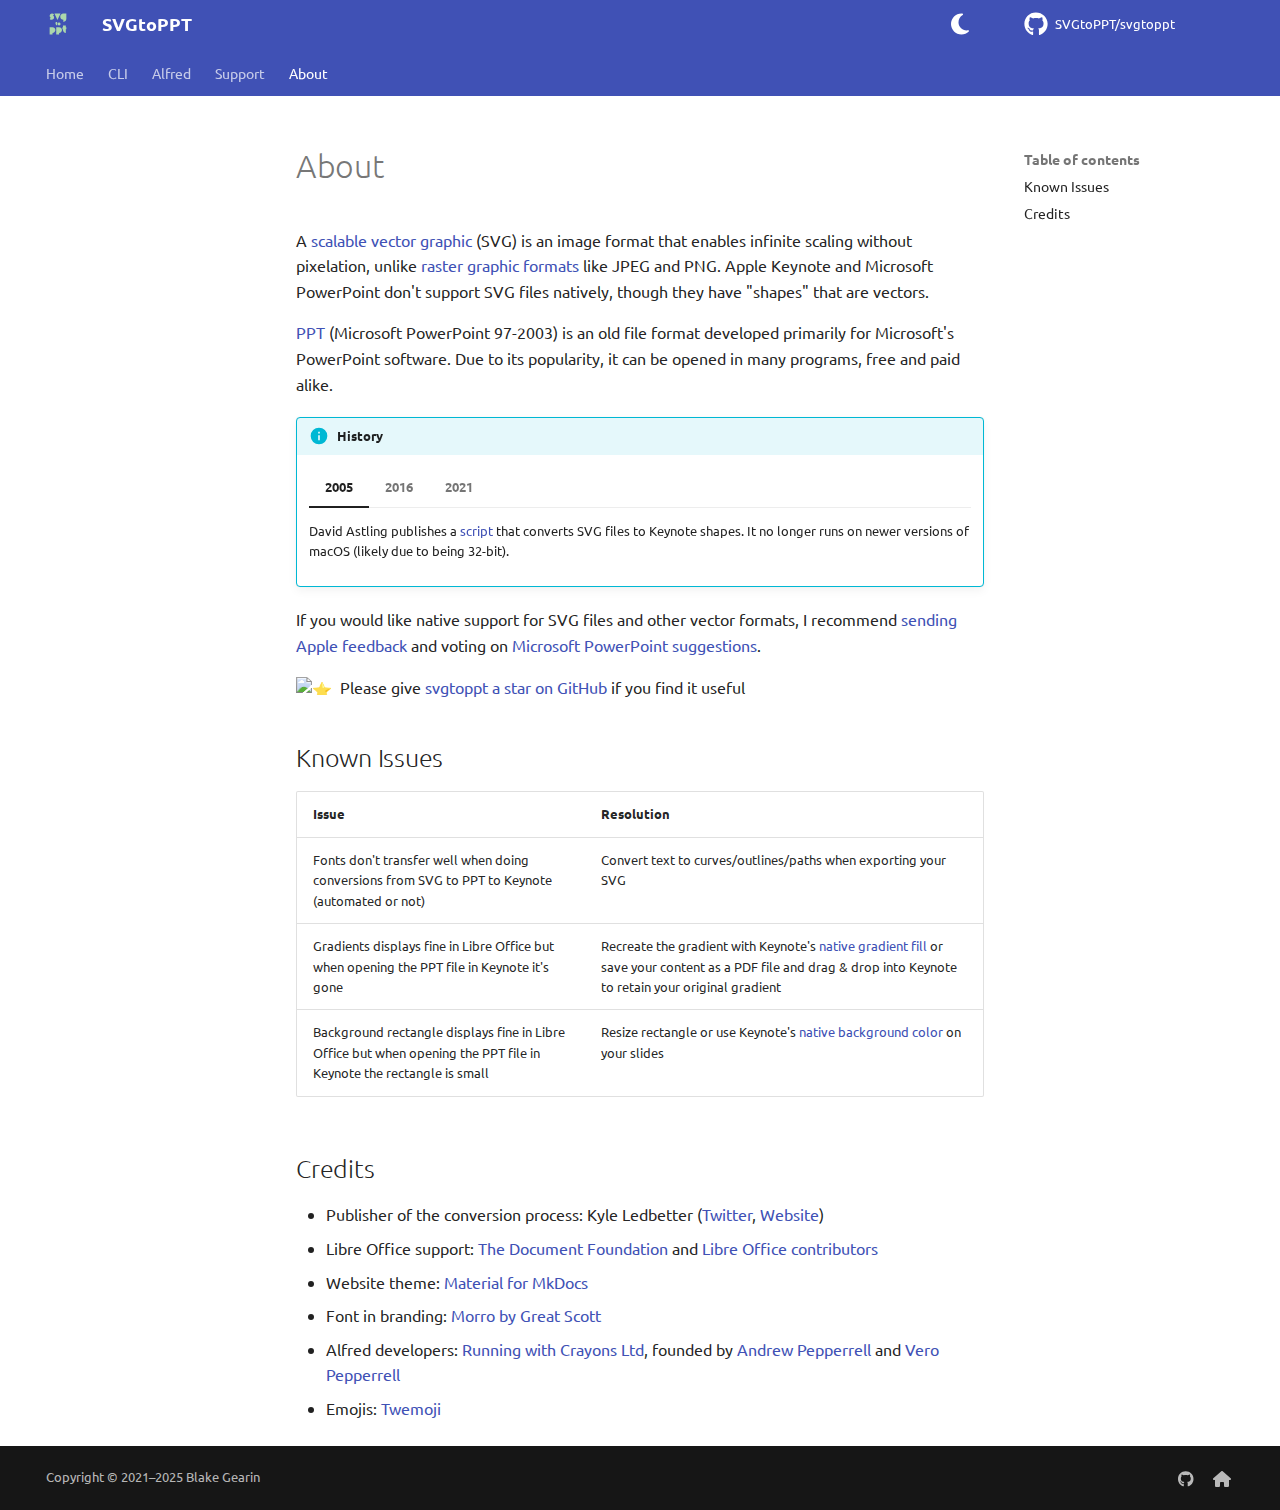
==== about/index.html @ 39f40382 "Deployed 597aef4 with MkDocs version: 1.6.1" ====
<!doctype html>
<html lang="en" class="no-js">
  <head>
    
      <meta charset="utf-8">
      <meta name="viewport" content="width=device-width,initial-scale=1">
      
        <meta name="description" content="Official homepage of SVGtoPPT">
      
      
      
        <link rel="canonical" href="https://svgtoppt.com/about/">
      
      
        <link rel="prev" href="../support/">
      
      
      
      <link rel="icon" href="../img/svgtoppt-icon.svg">
      <meta name="generator" content="mkdocs-1.6.1, mkdocs-material-9.5.49">
    
    
      
        <title>About - SVGtoPPT</title>
      
    
    
      <link rel="stylesheet" href="../assets/stylesheets/main.a40c8224.min.css">
      
        
        <link rel="stylesheet" href="../assets/stylesheets/palette.06af60db.min.css">
      
      


    
    
      
    
    
      
        
        
        <link rel="preconnect" href="https://fonts.gstatic.com" crossorigin>
        <link rel="stylesheet" href="https://fonts.googleapis.com/css?family=Ubuntu:300,300i,400,400i,700,700i%7CRoboto+Mono:400,400i,700,700i&display=fallback">
        <style>:root{--md-text-font:"Ubuntu";--md-code-font:"Roboto Mono"}</style>
      
    
    
      <link rel="stylesheet" href="../stylesheets/colors.css">
    
      <link rel="stylesheet" href="../stylesheets/form.css">
    
      <link rel="stylesheet" href="../stylesheets/extra.css">
    
    <script>__md_scope=new URL("..",location),__md_hash=e=>[...e].reduce(((e,_)=>(e<<5)-e+_.charCodeAt(0)),0),__md_get=(e,_=localStorage,t=__md_scope)=>JSON.parse(_.getItem(t.pathname+"."+e)),__md_set=(e,_,t=localStorage,a=__md_scope)=>{try{t.setItem(a.pathname+"."+e,JSON.stringify(_))}catch(e){}}</script>
    
      

    
    
    
  </head>
  
  
    
    
      
    
    
    
    
    <body dir="ltr" data-md-color-scheme="default" data-md-color-primary="indigo" data-md-color-accent="indigo">
  
    
    <input class="md-toggle" data-md-toggle="drawer" type="checkbox" id="__drawer" autocomplete="off">
    <input class="md-toggle" data-md-toggle="search" type="checkbox" id="__search" autocomplete="off">
    <label class="md-overlay" for="__drawer"></label>
    <div data-md-component="skip">
      
        
        <a href="#about" class="md-skip">
          Skip to content
        </a>
      
    </div>
    <div data-md-component="announce">
      
    </div>
    
    
      

<header class="md-header" data-md-component="header">
  <nav class="md-header__inner md-grid" aria-label="Header">
    <a href=".." title="SVGtoPPT" class="md-header__button md-logo" aria-label="SVGtoPPT" data-md-component="logo">
      <?xml version="1.0" encoding="UTF-8" standalone="no"?>
<!DOCTYPE svg PUBLIC "-//W3C//DTD SVG 1.1//EN" "http://www.w3.org/Graphics/SVG/1.1/DTD/svg11.dtd">
<svg width="100%" height="100%" viewBox="0 0 1000 1000" version="1.1" xmlns="http://www.w3.org/2000/svg" xmlns:xlink="http://www.w3.org/1999/xlink" xml:space="preserve" xmlns:serif="http://www.serif.com/" style="fill-rule:evenodd;clip-rule:evenodd;stroke-linejoin:round;stroke-miterlimit:2;">
    <g transform="matrix(1,0,0,1,0,-1057)">
        <g id="svgtoppt-icon-transparent" serif:id="svgtoppt icon transparent" transform="matrix(1,0,0,1,0,-652.749)" style="fill:var(--logo-color);">
            <g transform="matrix(1,0,0,1,1.13687e-13,35.2526)">
                <g id="svg" transform="matrix(4.40177,0,0,4.40177,-166.519,-1353.96)">
                    <g transform="matrix(105.228,0,0,105.228,67.0937,760.685)">
                        <path d="M0.392,-0.065C0.484,-0.167 0.471,-0.305 0.356,-0.385L0.45,-0.481C0.362,-0.573 0.19,-0.582 0.107,-0.485C0.02,-0.381 0.032,-0.257 0.144,-0.166L0.054,-0.071C0.15,0.036 0.313,0.023 0.392,-0.065Z" />
                    </g>
                    <g transform="matrix(105.228,0,0,105.228,113.71,760.685)">
                        <path d="M0.311,0.021L0.582,-0.55L0.04,-0.55L0.311,0.021Z" />
                    </g>
                    <g transform="matrix(105.228,0,0,105.228,168.639,760.685)">
                        <path d="M0.315,-0.55C0.162,-0.55 0.04,-0.428 0.04,-0.274C0.04,-0.125 0.162,-0 0.315,-0L0.315,0.2C0.466,0.2 0.588,0.077 0.588,-0.073L0.588,-0.55L0.315,-0.55Z" />
                    </g>
                </g>
                <g id="ppt" transform="matrix(4.15901,0,0,4.15901,-1518.03,-636.355)">
                    <g transform="matrix(105.228,0,0,105.228,397.3,765.06)">
                        <path d="M0.313,-0.55L0.04,-0.55L0.04,0.15L0.313,0.15L0.313,-0C0.466,-0 0.588,-0.125 0.588,-0.274C0.588,-0.428 0.466,-0.55 0.313,-0.55Z" />
                    </g>
                    <g transform="matrix(105.228,0,0,105.228,463.383,765.06)">
                        <path d="M0.313,-0.55L0.04,-0.55L0.04,0.15L0.313,0.15L0.313,-0C0.466,-0 0.588,-0.125 0.588,-0.274C0.588,-0.428 0.466,-0.55 0.313,-0.55Z" />
                    </g>
                    <g transform="matrix(105.228,0,0,105.228,525.258,765.06)">
                        <path d="M0.364,-0.55L0.364,-0.7L0.091,-0.7L0.091,-0.55L0.04,-0.55L0.04,-0.35L0.091,-0.35L0.091,-0.273C0.091,-0.123 0.212,-0 0.364,-0L0.364,-0.35L0.415,-0.35L0.415,-0.55L0.364,-0.55Z" />
                    </g>
                </g>
                <g id="to" transform="matrix(2.03655,0,0,2.03655,-145.716,678.961)">
                    <g transform="matrix(105.228,0,0,105.228,261.029,765.06)">
                        <path d="M0.364,-0.55L0.364,-0.7L0.091,-0.7L0.091,-0.55L0.04,-0.55L0.04,-0.35L0.091,-0.35L0.091,-0.273C0.091,-0.123 0.212,-0 0.364,-0L0.364,-0.35L0.415,-0.35L0.415,-0.55L0.364,-0.55Z" />
                    </g>
                    <g transform="matrix(105.228,0,0,105.228,306.804,765.06)">
                        <path d="M0.305,0.01C0.463,0.01 0.59,-0.117 0.59,-0.275C0.59,-0.433 0.463,-0.56 0.305,-0.56C0.147,-0.56 0.02,-0.433 0.02,-0.275C0.02,-0.117 0.147,0.01 0.305,0.01Z" />
                    </g>
                </g>
            </g>
        </g>
    </g>
</svg>
    </a>
    <label class="md-header__button md-icon" for="__drawer">
      
      <svg xmlns="http://www.w3.org/2000/svg" viewBox="0 0 24 24"><path d="M3 6h18v2H3zm0 5h18v2H3zm0 5h18v2H3z"/></svg>
    </label>
    <div class="md-header__title" data-md-component="header-title">
      <div class="md-header__ellipsis">
        <div class="md-header__topic">
          <span class="md-ellipsis">
            SVGtoPPT
          </span>
        </div>
        <div class="md-header__topic" data-md-component="header-topic">
          <span class="md-ellipsis">
            
              About
            
          </span>
        </div>
      </div>
    </div>
    
      
        <form class="md-header__option" data-md-component="palette">
  
    
    
    
    <input class="md-option" data-md-color-media="(prefers-color-scheme: light)" data-md-color-scheme="default" data-md-color-primary="indigo" data-md-color-accent="indigo"  aria-label="Switch to dark mode"  type="radio" name="__palette" id="__palette_0">
    
      <label class="md-header__button md-icon" title="Switch to dark mode" for="__palette_1" hidden>
        <svg xmlns="http://www.w3.org/2000/svg" viewBox="0 0 384 512"><!--! Font Awesome Free 6.7.2 by @fontawesome - https://fontawesome.com License - https://fontawesome.com/license/free (Icons: CC BY 4.0, Fonts: SIL OFL 1.1, Code: MIT License) Copyright 2024 Fonticons, Inc.--><path d="M223.5 32C100 32 0 132.3 0 256s100 224 223.5 224c60.6 0 115.5-24.2 155.8-63.4 5-4.9 6.3-12.5 3.1-18.7s-10.1-9.7-17-8.5c-9.8 1.7-19.8 2.6-30.1 2.6-96.9 0-175.5-78.8-175.5-176 0-65.8 36-123.1 89.3-153.3 6.1-3.5 9.2-10.5 7.7-17.3s-7.3-11.9-14.3-12.5c-6.3-.5-12.6-.8-19-.8z"/></svg>
      </label>
    
  
    
    
    
    <input class="md-option" data-md-color-media="" data-md-color-scheme="slate" data-md-color-primary="indigo" data-md-color-accent="indigo"  aria-label="Switch to light mode"  type="radio" name="__palette" id="__palette_1">
    
      <label class="md-header__button md-icon" title="Switch to light mode" for="__palette_0" hidden>
        <svg xmlns="http://www.w3.org/2000/svg" viewBox="0 0 512 512"><!--! Font Awesome Free 6.7.2 by @fontawesome - https://fontawesome.com License - https://fontawesome.com/license/free (Icons: CC BY 4.0, Fonts: SIL OFL 1.1, Code: MIT License) Copyright 2024 Fonticons, Inc.--><path d="M361.5 1.2c5 2.1 8.6 6.6 9.6 11.9L391 121l107.9 19.8c5.3 1 9.8 4.6 11.9 9.6s1.5 10.7-1.6 15.2L446.9 256l62.3 90.3c3.1 4.5 3.7 10.2 1.6 15.2s-6.6 8.6-11.9 9.6L391 391l-19.9 107.9c-1 5.3-4.6 9.8-9.6 11.9s-10.7 1.5-15.2-1.6L256 446.9l-90.3 62.3c-4.5 3.1-10.2 3.7-15.2 1.6s-8.6-6.6-9.6-11.9L121 391 13.1 371.1c-5.3-1-9.8-4.6-11.9-9.6s-1.5-10.7 1.6-15.2L65.1 256 2.8 165.7c-3.1-4.5-3.7-10.2-1.6-15.2s6.6-8.6 11.9-9.6L121 121l19.9-107.9c1-5.3 4.6-9.8 9.6-11.9s10.7-1.5 15.2 1.6L256 65.1l90.3-62.3c4.5-3.1 10.2-3.7 15.2-1.6M160 256a96 96 0 1 1 192 0 96 96 0 1 1-192 0m224 0a128 128 0 1 0-256 0 128 128 0 1 0 256 0"/></svg>
      </label>
    
  
</form>
      
    
    
      <script>var palette=__md_get("__palette");if(palette&&palette.color){if("(prefers-color-scheme)"===palette.color.media){var media=matchMedia("(prefers-color-scheme: light)"),input=document.querySelector(media.matches?"[data-md-color-media='(prefers-color-scheme: light)']":"[data-md-color-media='(prefers-color-scheme: dark)']");palette.color.media=input.getAttribute("data-md-color-media"),palette.color.scheme=input.getAttribute("data-md-color-scheme"),palette.color.primary=input.getAttribute("data-md-color-primary"),palette.color.accent=input.getAttribute("data-md-color-accent")}for(var[key,value]of Object.entries(palette.color))document.body.setAttribute("data-md-color-"+key,value)}</script>
    
    
    
    
      <div class="md-header__source">
        <!--
  Copyright (c) 2016-2021 Martin Donath <martin.donath@squidfunk.com>

  Permission is hereby granted, free of charge, to any person obtaining a copy
  of this software and associated documentation files (the "Software"), to
  deal in the Software without restriction, including without limitation the
  rights to use, copy, modify, merge, publish, distribute, sublicense, and/or
  sell copies of the Software, and to permit persons to whom the Software is
  furnished to do so, subject to the following conditions:

  The above copyright notice and this permission notice shall be included in
  all copies or substantial portions of the Software.

  THE SOFTWARE IS PROVIDED "AS IS", WITHOUT WARRANTY OF ANY KIND, EXPRESS OR
  IMPLIED, INCLUDING BUT NOT LIMITED TO THE WARRANTIES OF MERCHANTABILITY,
  FITNESS FOR A PARTICULAR PURPOSE AND NON-INFRINGEMENT. IN NO EVENT SHALL THE
  AUTHORS OR COPYRIGHT HOLDERS BE LIABLE FOR ANY CLAIM, DAMAGES OR OTHER
  LIABILITY, WHETHER IN AN ACTION OF CONTRACT, TORT OR OTHERWISE, ARISING
  FROM, OUT OF OR IN CONNECTION WITH THE SOFTWARE OR THE USE OR OTHER DEALINGS
  IN THE SOFTWARE.
-->



<!-- Repository containing source -->
<a
  href="https://github.com/SVGtoPPT/svgtoppt"
  title="source.link.title"
  class="md-source"
>
  <div class="md-source__icon md-icon">
    
    <svg xmlns="http://www.w3.org/2000/svg" viewBox="0 0 496 512"><!--! Font Awesome Free 6.7.2 by @fontawesome - https://fontawesome.com License - https://fontawesome.com/license/free (Icons: CC BY 4.0, Fonts: SIL OFL 1.1, Code: MIT License) Copyright 2024 Fonticons, Inc.--><path d="M165.9 397.4c0 2-2.3 3.6-5.2 3.6-3.3.3-5.6-1.3-5.6-3.6 0-2 2.3-3.6 5.2-3.6 3-.3 5.6 1.3 5.6 3.6m-31.1-4.5c-.7 2 1.3 4.3 4.3 4.9 2.6 1 5.6 0 6.2-2s-1.3-4.3-4.3-5.2c-2.6-.7-5.5.3-6.2 2.3m44.2-1.7c-2.9.7-4.9 2.6-4.6 4.9.3 2 2.9 3.3 5.9 2.6 2.9-.7 4.9-2.6 4.6-4.6-.3-1.9-3-3.2-5.9-2.9M244.8 8C106.1 8 0 113.3 0 252c0 110.9 69.8 205.8 169.5 239.2 12.8 2.3 17.3-5.6 17.3-12.1 0-6.2-.3-40.4-.3-61.4 0 0-70 15-84.7-29.8 0 0-11.4-29.1-27.8-36.6 0 0-22.9-15.7 1.6-15.4 0 0 24.9 2 38.6 25.8 21.9 38.6 58.6 27.5 72.9 20.9 2.3-16 8.8-27.1 16-33.7-55.9-6.2-112.3-14.3-112.3-110.5 0-27.5 7.6-41.3 23.6-58.9-2.6-6.5-11.1-33.3 2.6-67.9 20.9-6.5 69 27 69 27 20-5.6 41.5-8.5 62.8-8.5s42.8 2.9 62.8 8.5c0 0 48.1-33.6 69-27 13.7 34.7 5.2 61.4 2.6 67.9 16 17.7 25.8 31.5 25.8 58.9 0 96.5-58.9 104.2-114.8 110.5 9.2 7.9 17 22.9 17 46.4 0 33.7-.3 75.4-.3 83.6 0 6.5 4.6 14.4 17.3 12.1C428.2 457.8 496 362.9 496 252 496 113.3 383.5 8 244.8 8M97.2 352.9c-1.3 1-1 3.3.7 5.2 1.6 1.6 3.9 2.3 5.2 1 1.3-1 1-3.3-.7-5.2-1.6-1.6-3.9-2.3-5.2-1m-10.8-8.1c-.7 1.3.3 2.9 2.3 3.9 1.6 1 3.6.7 4.3-.7.7-1.3-.3-2.9-2.3-3.9-2-.6-3.6-.3-4.3.7m32.4 35.6c-1.6 1.3-1 4.3 1.3 6.2 2.3 2.3 5.2 2.6 6.5 1 1.3-1.3.7-4.3-1.3-6.2-2.2-2.3-5.2-2.6-6.5-1m-11.4-14.7c-1.6 1-1.6 3.6 0 5.9s4.3 3.3 5.6 2.3c1.6-1.3 1.6-3.9 0-6.2-1.4-2.3-4-3.3-5.6-2"/></svg>
  </div>
  <div class="md-source__repository">
    SVGtoPPT/svgtoppt
  </div>
</a>
      </div>
    
  </nav>
  
</header>
    
    <div class="md-container" data-md-component="container">
      
      
        
          
            
<nav class="md-tabs" aria-label="Tabs" data-md-component="tabs">
  <div class="md-grid">
    <ul class="md-tabs__list">
      
        
  
  
  
    <li class="md-tabs__item">
      <a href=".." class="md-tabs__link">
        
  
    
  
  Home

      </a>
    </li>
  

      
        
  
  
  
    <li class="md-tabs__item">
      <a href="../cli/" class="md-tabs__link">
        
  
    
  
  CLI

      </a>
    </li>
  

      
        
  
  
  
    <li class="md-tabs__item">
      <a href="../alfred/" class="md-tabs__link">
        
  
    
  
  Alfred

      </a>
    </li>
  

      
        
  
  
  
    <li class="md-tabs__item">
      <a href="../support/" class="md-tabs__link">
        
  
    
  
  Support

      </a>
    </li>
  

      
        
  
  
    
  
  
    <li class="md-tabs__item md-tabs__item--active">
      <a href="./" class="md-tabs__link">
        
  
    
  
  About

      </a>
    </li>
  

      
    </ul>
  </div>
</nav>
          
        
      
      <main class="md-main" data-md-component="main">
        <div class="md-main__inner md-grid">
          
            
              
              <div class="md-sidebar md-sidebar--primary" data-md-component="sidebar" data-md-type="navigation" >
                <div class="md-sidebar__scrollwrap">
                  <div class="md-sidebar__inner">
                    


  


<nav class="md-nav md-nav--primary md-nav--lifted" aria-label="Navigation" data-md-level="0">
  <label class="md-nav__title" for="__drawer">
    <a href=".." title="SVGtoPPT" class="md-nav__button md-logo" aria-label="SVGtoPPT" data-md-component="logo">
      <?xml version="1.0" encoding="UTF-8" standalone="no"?>
<!DOCTYPE svg PUBLIC "-//W3C//DTD SVG 1.1//EN" "http://www.w3.org/Graphics/SVG/1.1/DTD/svg11.dtd">
<svg width="100%" height="100%" viewBox="0 0 1000 1000" version="1.1" xmlns="http://www.w3.org/2000/svg" xmlns:xlink="http://www.w3.org/1999/xlink" xml:space="preserve" xmlns:serif="http://www.serif.com/" style="fill-rule:evenodd;clip-rule:evenodd;stroke-linejoin:round;stroke-miterlimit:2;">
    <g transform="matrix(1,0,0,1,0,-1057)">
        <g id="svgtoppt-icon-transparent" serif:id="svgtoppt icon transparent" transform="matrix(1,0,0,1,0,-652.749)" style="fill:var(--logo-color);">
            <g transform="matrix(1,0,0,1,1.13687e-13,35.2526)">
                <g id="svg" transform="matrix(4.40177,0,0,4.40177,-166.519,-1353.96)">
                    <g transform="matrix(105.228,0,0,105.228,67.0937,760.685)">
                        <path d="M0.392,-0.065C0.484,-0.167 0.471,-0.305 0.356,-0.385L0.45,-0.481C0.362,-0.573 0.19,-0.582 0.107,-0.485C0.02,-0.381 0.032,-0.257 0.144,-0.166L0.054,-0.071C0.15,0.036 0.313,0.023 0.392,-0.065Z" />
                    </g>
                    <g transform="matrix(105.228,0,0,105.228,113.71,760.685)">
                        <path d="M0.311,0.021L0.582,-0.55L0.04,-0.55L0.311,0.021Z" />
                    </g>
                    <g transform="matrix(105.228,0,0,105.228,168.639,760.685)">
                        <path d="M0.315,-0.55C0.162,-0.55 0.04,-0.428 0.04,-0.274C0.04,-0.125 0.162,-0 0.315,-0L0.315,0.2C0.466,0.2 0.588,0.077 0.588,-0.073L0.588,-0.55L0.315,-0.55Z" />
                    </g>
                </g>
                <g id="ppt" transform="matrix(4.15901,0,0,4.15901,-1518.03,-636.355)">
                    <g transform="matrix(105.228,0,0,105.228,397.3,765.06)">
                        <path d="M0.313,-0.55L0.04,-0.55L0.04,0.15L0.313,0.15L0.313,-0C0.466,-0 0.588,-0.125 0.588,-0.274C0.588,-0.428 0.466,-0.55 0.313,-0.55Z" />
                    </g>
                    <g transform="matrix(105.228,0,0,105.228,463.383,765.06)">
                        <path d="M0.313,-0.55L0.04,-0.55L0.04,0.15L0.313,0.15L0.313,-0C0.466,-0 0.588,-0.125 0.588,-0.274C0.588,-0.428 0.466,-0.55 0.313,-0.55Z" />
                    </g>
                    <g transform="matrix(105.228,0,0,105.228,525.258,765.06)">
                        <path d="M0.364,-0.55L0.364,-0.7L0.091,-0.7L0.091,-0.55L0.04,-0.55L0.04,-0.35L0.091,-0.35L0.091,-0.273C0.091,-0.123 0.212,-0 0.364,-0L0.364,-0.35L0.415,-0.35L0.415,-0.55L0.364,-0.55Z" />
                    </g>
                </g>
                <g id="to" transform="matrix(2.03655,0,0,2.03655,-145.716,678.961)">
                    <g transform="matrix(105.228,0,0,105.228,261.029,765.06)">
                        <path d="M0.364,-0.55L0.364,-0.7L0.091,-0.7L0.091,-0.55L0.04,-0.55L0.04,-0.35L0.091,-0.35L0.091,-0.273C0.091,-0.123 0.212,-0 0.364,-0L0.364,-0.35L0.415,-0.35L0.415,-0.55L0.364,-0.55Z" />
                    </g>
                    <g transform="matrix(105.228,0,0,105.228,306.804,765.06)">
                        <path d="M0.305,0.01C0.463,0.01 0.59,-0.117 0.59,-0.275C0.59,-0.433 0.463,-0.56 0.305,-0.56C0.147,-0.56 0.02,-0.433 0.02,-0.275C0.02,-0.117 0.147,0.01 0.305,0.01Z" />
                    </g>
                </g>
            </g>
        </g>
    </g>
</svg>
    </a>
    SVGtoPPT
  </label>
  
    <div class="md-nav__source">
      <!--
  Copyright (c) 2016-2021 Martin Donath <martin.donath@squidfunk.com>

  Permission is hereby granted, free of charge, to any person obtaining a copy
  of this software and associated documentation files (the "Software"), to
  deal in the Software without restriction, including without limitation the
  rights to use, copy, modify, merge, publish, distribute, sublicense, and/or
  sell copies of the Software, and to permit persons to whom the Software is
  furnished to do so, subject to the following conditions:

  The above copyright notice and this permission notice shall be included in
  all copies or substantial portions of the Software.

  THE SOFTWARE IS PROVIDED "AS IS", WITHOUT WARRANTY OF ANY KIND, EXPRESS OR
  IMPLIED, INCLUDING BUT NOT LIMITED TO THE WARRANTIES OF MERCHANTABILITY,
  FITNESS FOR A PARTICULAR PURPOSE AND NON-INFRINGEMENT. IN NO EVENT SHALL THE
  AUTHORS OR COPYRIGHT HOLDERS BE LIABLE FOR ANY CLAIM, DAMAGES OR OTHER
  LIABILITY, WHETHER IN AN ACTION OF CONTRACT, TORT OR OTHERWISE, ARISING
  FROM, OUT OF OR IN CONNECTION WITH THE SOFTWARE OR THE USE OR OTHER DEALINGS
  IN THE SOFTWARE.
-->



<!-- Repository containing source -->
<a
  href="https://github.com/SVGtoPPT/svgtoppt"
  title="source.link.title"
  class="md-source"
>
  <div class="md-source__icon md-icon">
    
    <svg xmlns="http://www.w3.org/2000/svg" viewBox="0 0 496 512"><!--! Font Awesome Free 6.7.2 by @fontawesome - https://fontawesome.com License - https://fontawesome.com/license/free (Icons: CC BY 4.0, Fonts: SIL OFL 1.1, Code: MIT License) Copyright 2024 Fonticons, Inc.--><path d="M165.9 397.4c0 2-2.3 3.6-5.2 3.6-3.3.3-5.6-1.3-5.6-3.6 0-2 2.3-3.6 5.2-3.6 3-.3 5.6 1.3 5.6 3.6m-31.1-4.5c-.7 2 1.3 4.3 4.3 4.9 2.6 1 5.6 0 6.2-2s-1.3-4.3-4.3-5.2c-2.6-.7-5.5.3-6.2 2.3m44.2-1.7c-2.9.7-4.9 2.6-4.6 4.9.3 2 2.9 3.3 5.9 2.6 2.9-.7 4.9-2.6 4.6-4.6-.3-1.9-3-3.2-5.9-2.9M244.8 8C106.1 8 0 113.3 0 252c0 110.9 69.8 205.8 169.5 239.2 12.8 2.3 17.3-5.6 17.3-12.1 0-6.2-.3-40.4-.3-61.4 0 0-70 15-84.7-29.8 0 0-11.4-29.1-27.8-36.6 0 0-22.9-15.7 1.6-15.4 0 0 24.9 2 38.6 25.8 21.9 38.6 58.6 27.5 72.9 20.9 2.3-16 8.8-27.1 16-33.7-55.9-6.2-112.3-14.3-112.3-110.5 0-27.5 7.6-41.3 23.6-58.9-2.6-6.5-11.1-33.3 2.6-67.9 20.9-6.5 69 27 69 27 20-5.6 41.5-8.5 62.8-8.5s42.8 2.9 62.8 8.5c0 0 48.1-33.6 69-27 13.7 34.7 5.2 61.4 2.6 67.9 16 17.7 25.8 31.5 25.8 58.9 0 96.5-58.9 104.2-114.8 110.5 9.2 7.9 17 22.9 17 46.4 0 33.7-.3 75.4-.3 83.6 0 6.5 4.6 14.4 17.3 12.1C428.2 457.8 496 362.9 496 252 496 113.3 383.5 8 244.8 8M97.2 352.9c-1.3 1-1 3.3.7 5.2 1.6 1.6 3.9 2.3 5.2 1 1.3-1 1-3.3-.7-5.2-1.6-1.6-3.9-2.3-5.2-1m-10.8-8.1c-.7 1.3.3 2.9 2.3 3.9 1.6 1 3.6.7 4.3-.7.7-1.3-.3-2.9-2.3-3.9-2-.6-3.6-.3-4.3.7m32.4 35.6c-1.6 1.3-1 4.3 1.3 6.2 2.3 2.3 5.2 2.6 6.5 1 1.3-1.3.7-4.3-1.3-6.2-2.2-2.3-5.2-2.6-6.5-1m-11.4-14.7c-1.6 1-1.6 3.6 0 5.9s4.3 3.3 5.6 2.3c1.6-1.3 1.6-3.9 0-6.2-1.4-2.3-4-3.3-5.6-2"/></svg>
  </div>
  <div class="md-source__repository">
    SVGtoPPT/svgtoppt
  </div>
</a>
    </div>
  
  <ul class="md-nav__list" data-md-scrollfix>
    
      
      
  
  
  
  
    <li class="md-nav__item">
      <a href=".." class="md-nav__link">
        
  
  <span class="md-ellipsis">
    Home
  </span>
  

      </a>
    </li>
  

    
      
      
  
  
  
  
    <li class="md-nav__item">
      <a href="../cli/" class="md-nav__link">
        
  
  <span class="md-ellipsis">
    CLI
  </span>
  

      </a>
    </li>
  

    
      
      
  
  
  
  
    <li class="md-nav__item">
      <a href="../alfred/" class="md-nav__link">
        
  
  <span class="md-ellipsis">
    Alfred
  </span>
  

      </a>
    </li>
  

    
      
      
  
  
  
  
    <li class="md-nav__item">
      <a href="../support/" class="md-nav__link">
        
  
  <span class="md-ellipsis">
    Support
  </span>
  

      </a>
    </li>
  

    
      
      
  
  
    
  
  
  
    <li class="md-nav__item md-nav__item--active">
      
      <input class="md-nav__toggle md-toggle" type="checkbox" id="__toc">
      
      
        
      
      
        <label class="md-nav__link md-nav__link--active" for="__toc">
          
  
  <span class="md-ellipsis">
    About
  </span>
  

          <span class="md-nav__icon md-icon"></span>
        </label>
      
      <a href="./" class="md-nav__link md-nav__link--active">
        
  
  <span class="md-ellipsis">
    About
  </span>
  

      </a>
      
        

<nav class="md-nav md-nav--secondary" aria-label="Table of contents">
  
  
  
    
  
  
    <label class="md-nav__title" for="__toc">
      <span class="md-nav__icon md-icon"></span>
      Table of contents
    </label>
    <ul class="md-nav__list" data-md-component="toc" data-md-scrollfix>
      
        <li class="md-nav__item">
  <a href="#known-issues" class="md-nav__link">
    <span class="md-ellipsis">
      Known Issues
    </span>
  </a>
  
</li>
      
        <li class="md-nav__item">
  <a href="#credits" class="md-nav__link">
    <span class="md-ellipsis">
      Credits
    </span>
  </a>
  
</li>
      
    </ul>
  
</nav>
      
    </li>
  

    
  </ul>
</nav>
                  </div>
                </div>
              </div>
            
            
              
              <div class="md-sidebar md-sidebar--secondary" data-md-component="sidebar" data-md-type="toc" >
                <div class="md-sidebar__scrollwrap">
                  <div class="md-sidebar__inner">
                    

<nav class="md-nav md-nav--secondary" aria-label="Table of contents">
  
  
  
    
  
  
    <label class="md-nav__title" for="__toc">
      <span class="md-nav__icon md-icon"></span>
      Table of contents
    </label>
    <ul class="md-nav__list" data-md-component="toc" data-md-scrollfix>
      
        <li class="md-nav__item">
  <a href="#known-issues" class="md-nav__link">
    <span class="md-ellipsis">
      Known Issues
    </span>
  </a>
  
</li>
      
        <li class="md-nav__item">
  <a href="#credits" class="md-nav__link">
    <span class="md-ellipsis">
      Credits
    </span>
  </a>
  
</li>
      
    </ul>
  
</nav>
                  </div>
                </div>
              </div>
            
          
          
            <div class="md-content" data-md-component="content">
              <article class="md-content__inner md-typeset">
                
                  


<h1 id="about">About<a class="headerlink" href="#about" title="Permanent link">&para;</a></h1>
<p>A <a href="https://en.wikipedia.org/wiki/Scalable_Vector_Graphics" target="_blank">scalable vector graphic</a> (SVG) is an image format that enables infinite scaling without pixelation, unlike <a href="https://en.wikipedia.org/wiki/Raster_graphics" target="_blank">raster graphic formats</a> like JPEG and PNG. Apple Keynote and Microsoft PowerPoint don't support SVG files natively, though they have "shapes" that are vectors.</p>
<p><a href="https://www.lifewire.com/ppt-file-2622187" target="_blank">PPT</a> (Microsoft PowerPoint 97-2003) is an old file format developed primarily for Microsoft's PowerPoint software. Due to its popularity, it can be opened in many programs, free and paid alike.</p>
<div class="admonition history info">
<p class="admonition-title">History</p>
<div class="tabbed-set tabbed-alternate" data-tabs="1:3"><input checked="checked" id="__tabbed_1_1" name="__tabbed_1" type="radio" /><input id="__tabbed_1_2" name="__tabbed_1" type="radio" /><input id="__tabbed_1_3" name="__tabbed_1" type="radio" /><div class="tabbed-labels"><label for="__tabbed_1_1">2005</label><label for="__tabbed_1_2">2016</label><label for="__tabbed_1_3">2021</label></div>
<div class="tabbed-content">
<div class="tabbed-block">
<p>David Astling publishes a <a href="http://mcb.berkeley.edu/labs/zusman/dave/svg2key/" target="_blank">script</a> that converts SVG files to Keynote shapes. It no longer runs on newer versions of macOS (likely due to being 32-bit).</p>
</div>
<div class="tabbed-block">
<p>Kyle Ledbetter posts <a href="https://kyleledbetter.medium.com/how-to-import-an-svg-into-powerpoint-or-keynote-8d3d70f347a7" target="_blank">an article</a> outlining how to import SVG files into Keynote or Powerpoint by using a PPT file as an intermediary. <a href="https://medium.com/@chrishoman_15983/i-often-encounter-problems-with-opening-files-created-with-openoffice-and-i-found-libreoffice-a-5a72f652160f" target="_blank">Others</a> noted Libre Office is more stable with less quirks.</p>
</div>
<div class="tabbed-block">
<p>I found myself needing to transfer lots of SVG files into Keynote. To make it easier I made a crude <a href="https://www.alfredapp.com/workflows/">Alfred workflow</a> to automate it. Then I was able to generalize it into a <a href="https://www.gnu.org/software/bash/" target="_blank">Bash</a> script with a dynamic <a href="https://help.libreoffice.org/latest/en-US/text/shared/01/06130000.html" target="_blank">Libre Office macro</a>.</p>
</div>
</div>
</div>
</div>
<p>If you would like native support for SVG files and other vector formats, I recommend <a href="https://www.apple.com/feedback/keynote.html" target="_blank">sending Apple feedback</a> and voting on <a href="https://powerpoint.uservoice.com/" target="_blank">Microsoft PowerPoint suggestions</a>.</p>
<p><img alt="⭐" class="twemoji" src="https://cdn.jsdelivr.net/gh/jdecked/twemoji@15.1.0/assets/svg/2b50.svg" title=":star:" /> &nbsp;Please give <a href="https://github.com/SVGtoPPT/svgtoppt/stargazers">svgtoppt a star on GitHub</a> if you find it useful</p>
<h2 id="known-issues">Known Issues<a class="headerlink" href="#known-issues" title="Permanent link">&para;</a></h2>
<table>
<thead>
<tr>
<th>Issue</th>
<th>Resolution</th>
</tr>
</thead>
<tbody>
<tr>
<td>Fonts don't transfer well when doing conversions from SVG to PPT to Keynote (automated or not)</td>
<td>Convert text to curves/outlines/paths when exporting your SVG</td>
</tr>
<tr>
<td>Gradients displays fine in Libre Office but when opening the PPT file in Keynote it's gone</td>
<td>Recreate the gradient with Keynote's <a href="https://support.apple.com/en-us/HT210063" target="_blank">native gradient fill</a> or save your content as a PDF file and drag &amp; drop into Keynote to retain your original gradient</td>
</tr>
<tr>
<td>Background rectangle displays fine in Libre Office but when opening the PPT file in Keynote the rectangle is small</td>
<td>Resize rectangle or use Keynote's <a href="https://support.apple.com/en-us/HT211077" target="_blank">native background color</a> on your slides</td>
</tr>
</tbody>
</table>
<h2 id="credits">Credits<a class="headerlink" href="#credits" title="Permanent link">&para;</a></h2>
<ul>
<li>Publisher of the conversion process: Kyle Ledbetter (<a href="https://twitter.com/kyleledbetter" target="_blank">Twitter</a>, <a href="https://kyleledbetter.com/" target="_blank">Website</a>)</li>
<li>Libre Office support: <a href="https://www.documentfoundation.org/" target="_blank">The Document Foundation</a> and <a href="https://www.libreoffice.org/community/community-map/" target="_blank">Libre Office contributors</a></li>
<li>Website theme: <a href="https://squidfunk.github.io/mkdocs-material/" target="_blank">Material for MkDocs</a></li>
<li>Font in branding: <a href="https://www.greatscott.se/fonts/morro" target="_blank">Morro by Great Scott</a></li>
<li>Alfred developers: <a href="http://runningwithcrayons.net/" target="_blank">Running with Crayons Ltd</a>, founded by <a href="https://twitter.com/preppeller" target="_blank">Andrew Pepperrell</a> and <a href="https://twitter.com/vero" target="_blank">Vero Pepperrell</a></li>
<li>Emojis: <a href="https://twemoji.twitter.com/">Twemoji</a></li>
</ul>












                
              </article>
            </div>
          
          
<script>var target=document.getElementById(location.hash.slice(1));target&&target.name&&(target.checked=target.name.startsWith("__tabbed_"))</script>
        </div>
        
          <button type="button" class="md-top md-icon" data-md-component="top" hidden>
  
  <svg xmlns="http://www.w3.org/2000/svg" viewBox="0 0 24 24"><path d="M13 20h-2V8l-5.5 5.5-1.42-1.42L12 4.16l7.92 7.92-1.42 1.42L13 8z"/></svg>
  Back to top
</button>
        
      </main>
      
        <!--
  Copyright (c) 2016-2022 Martin Donath <martin.donath@squidfunk.com>

  Permission is hereby granted, free of charge, to any person obtaining a copy
  of this software and associated documentation files (the "Software"), to
  deal in the Software without restriction, including without limitation the
  rights to use, copy, modify, merge, publish, distribute, sublicense, and/or
  sell copies of the Software, and to permit persons to whom the Software is
  furnished to do so, subject to the following conditions:

  The above copyright notice and this permission notice shall be included in
  all copies or substantial portions of the Software.

  THE SOFTWARE IS PROVIDED "AS IS", WITHOUT WARRANTY OF ANY KIND, EXPRESS OR
  IMPLIED, INCLUDING BUT NOT LIMITED TO THE WARRANTIES OF MERCHANTABILITY,
  FITNESS FOR A PARTICULAR PURPOSE AND NON-INFRINGEMENT. IN NO EVENT SHALL THE
  AUTHORS OR COPYRIGHT HOLDERS BE LIABLE FOR ANY CLAIM, DAMAGES OR OTHER
  LIABILITY, WHETHER IN AN ACTION OF CONTRACT, TORT OR OTHERWISE, ARISING
  FROM, OUT OF OR IN CONNECTION WITH THE SOFTWARE OR THE USE OR OTHER DEALINGS
  IN THE SOFTWARE.
-->

<!-- Footer -->
<footer class="md-footer">

  <!-- Link to previous and/or next page -->

  <!-- Further information -->
  <div class="md-footer-meta md-typeset">
    <div class="md-footer-meta__inner md-grid">
      <!--
  Copyright (c) 2016-2022 Martin Donath <martin.donath@squidfunk.com>

  Permission is hereby granted, free of charge, to any person obtaining a copy
  of this software and associated documentation files (the "Software"), to
  deal in the Software without restriction, including without limitation the
  rights to use, copy, modify, merge, publish, distribute, sublicense, and/or
  sell copies of the Software, and to permit persons to whom the Software is
  furnished to do so, subject to the following conditions:

  The above copyright notice and this permission notice shall be included in
  all copies or substantial portions of the Software.

  THE SOFTWARE IS PROVIDED "AS IS", WITHOUT WARRANTY OF ANY KIND, EXPRESS OR
  IMPLIED, INCLUDING BUT NOT LIMITED TO THE WARRANTIES OF MERCHANTABILITY,
  FITNESS FOR A PARTICULAR PURPOSE AND NON-INFRINGEMENT. IN NO EVENT SHALL THE
  AUTHORS OR COPYRIGHT HOLDERS BE LIABLE FOR ANY CLAIM, DAMAGES OR OTHER
  LIABILITY, WHETHER IN AN ACTION OF CONTRACT, TORT OR OTHERWISE, ARISING
  FROM, OUT OF OR IN CONNECTION WITH THE SOFTWARE OR THE USE OR OTHER DEALINGS
  IN THE SOFTWARE.
-->

<!-- Copyright and theme information -->
<div class="md-copyright">
  <div class="md-copyright__highlight">
    Copyright ©
        2021–2025
        Blake Gearin
  </div>
</div>

      <!-- Social links -->
      
        <div class="md-social">
  
    
    
    
    
      
      
    
    <a href="https://github.com/blakegearin" target="_blank" rel="noopener" title="github.com" class="md-social__link">
      <svg xmlns="http://www.w3.org/2000/svg" viewBox="0 0 496 512"><!--! Font Awesome Free 6.7.2 by @fontawesome - https://fontawesome.com License - https://fontawesome.com/license/free (Icons: CC BY 4.0, Fonts: SIL OFL 1.1, Code: MIT License) Copyright 2024 Fonticons, Inc.--><path d="M165.9 397.4c0 2-2.3 3.6-5.2 3.6-3.3.3-5.6-1.3-5.6-3.6 0-2 2.3-3.6 5.2-3.6 3-.3 5.6 1.3 5.6 3.6m-31.1-4.5c-.7 2 1.3 4.3 4.3 4.9 2.6 1 5.6 0 6.2-2s-1.3-4.3-4.3-5.2c-2.6-.7-5.5.3-6.2 2.3m44.2-1.7c-2.9.7-4.9 2.6-4.6 4.9.3 2 2.9 3.3 5.9 2.6 2.9-.7 4.9-2.6 4.6-4.6-.3-1.9-3-3.2-5.9-2.9M244.8 8C106.1 8 0 113.3 0 252c0 110.9 69.8 205.8 169.5 239.2 12.8 2.3 17.3-5.6 17.3-12.1 0-6.2-.3-40.4-.3-61.4 0 0-70 15-84.7-29.8 0 0-11.4-29.1-27.8-36.6 0 0-22.9-15.7 1.6-15.4 0 0 24.9 2 38.6 25.8 21.9 38.6 58.6 27.5 72.9 20.9 2.3-16 8.8-27.1 16-33.7-55.9-6.2-112.3-14.3-112.3-110.5 0-27.5 7.6-41.3 23.6-58.9-2.6-6.5-11.1-33.3 2.6-67.9 20.9-6.5 69 27 69 27 20-5.6 41.5-8.5 62.8-8.5s42.8 2.9 62.8 8.5c0 0 48.1-33.6 69-27 13.7 34.7 5.2 61.4 2.6 67.9 16 17.7 25.8 31.5 25.8 58.9 0 96.5-58.9 104.2-114.8 110.5 9.2 7.9 17 22.9 17 46.4 0 33.7-.3 75.4-.3 83.6 0 6.5 4.6 14.4 17.3 12.1C428.2 457.8 496 362.9 496 252 496 113.3 383.5 8 244.8 8M97.2 352.9c-1.3 1-1 3.3.7 5.2 1.6 1.6 3.9 2.3 5.2 1 1.3-1 1-3.3-.7-5.2-1.6-1.6-3.9-2.3-5.2-1m-10.8-8.1c-.7 1.3.3 2.9 2.3 3.9 1.6 1 3.6.7 4.3-.7.7-1.3-.3-2.9-2.3-3.9-2-.6-3.6-.3-4.3.7m32.4 35.6c-1.6 1.3-1 4.3 1.3 6.2 2.3 2.3 5.2 2.6 6.5 1 1.3-1.3.7-4.3-1.3-6.2-2.2-2.3-5.2-2.6-6.5-1m-11.4-14.7c-1.6 1-1.6 3.6 0 5.9s4.3 3.3 5.6 2.3c1.6-1.3 1.6-3.9 0-6.2-1.4-2.3-4-3.3-5.6-2"/></svg>
    </a>
  
    
    
    
    
      
      
    
    <a href="https://blakegearin.com" target="_blank" rel="noopener" title="blakegearin.com" class="md-social__link">
      <svg xmlns="http://www.w3.org/2000/svg" viewBox="0 0 576 512"><!--! Font Awesome Free 6.7.2 by @fontawesome - https://fontawesome.com License - https://fontawesome.com/license/free (Icons: CC BY 4.0, Fonts: SIL OFL 1.1, Code: MIT License) Copyright 2024 Fonticons, Inc.--><path d="M575.8 255.5c0 18-15 32.1-32 32.1h-32l.7 160.2c0 2.7-.2 5.4-.5 8.1v16.2c0 22.1-17.9 40-40 40h-16c-1.1 0-2.2 0-3.3-.1-1.4.1-2.8.1-4.2.1L416 512h-24c-22.1 0-40-17.9-40-40v-88c0-17.7-14.3-32-32-32h-64c-17.7 0-32 14.3-32 32v88c0 22.1-17.9 40-40 40h-55.9c-1.5 0-3-.1-4.5-.2-1.2.1-2.4.2-3.6.2h-16c-22.1 0-40-17.9-40-40V360c0-.9 0-1.9.1-2.8v-69.7h-32c-18 0-32-14-32-32.1 0-9 3-17 10-24L266.4 8c7-7 15-8 22-8s15 2 21 7l255.4 224.5c8 7 12 15 11 24"/></svg>
    </a>
  
</div>
      
    </div>
  </div>
</footer>
      
    </div>
    <div class="md-dialog" data-md-component="dialog">
      <div class="md-dialog__inner md-typeset"></div>
    </div>
    
    
    <script id="__config" type="application/json">{"base": "..", "features": ["navigation.instant", "navigation.tabs", "navigation.top"], "search": "../assets/javascripts/workers/search.6ce7567c.min.js", "translations": {"clipboard.copied": "Copied to clipboard", "clipboard.copy": "Copy to clipboard", "search.result.more.one": "1 more on this page", "search.result.more.other": "# more on this page", "search.result.none": "No matching documents", "search.result.one": "1 matching document", "search.result.other": "# matching documents", "search.result.placeholder": "Type to start searching", "search.result.term.missing": "Missing", "select.version": "Select version"}}</script>
    
    
      <script src="../assets/javascripts/bundle.88dd0f4e.min.js"></script>
      
        <script src="https://cdnjs.cloudflare.com/ajax/libs/tablesort/5.2.1/tablesort.min.js"></script>
      
        <script src="../javascripts/tables.js"></script>
      
    
  </body>
</html>
---- assets/stylesheets/main.a40c8224.min.css ----
@charset "UTF-8";html{-webkit-text-size-adjust:none;-moz-text-size-adjust:none;text-size-adjust:none;box-sizing:border-box}*,:after,:before{box-sizing:inherit}@media (prefers-reduced-motion){*,:after,:before{transition:none!important}}body{margin:0}a,button,input,label{-webkit-tap-highlight-color:transparent}a{color:inherit;text-decoration:none}hr{border:0;box-sizing:initial;display:block;height:.05rem;overflow:visible;padding:0}small{font-size:80%}sub,sup{line-height:1em}img{border-style:none}table{border-collapse:initial;border-spacing:0}td,th{font-weight:400;vertical-align:top}button{background:#0000;border:0;font-family:inherit;font-size:inherit;margin:0;padding:0}input{border:0;outline:none}:root{--md-primary-fg-color:#4051b5;--md-primary-fg-color--light:#5d6cc0;--md-primary-fg-color--dark:#303fa1;--md-primary-bg-color:#fff;--md-primary-bg-color--light:#ffffffb3;--md-accent-fg-color:#526cfe;--md-accent-fg-color--transparent:#526cfe1a;--md-accent-bg-color:#fff;--md-accent-bg-color--light:#ffffffb3}[data-md-color-scheme=default]{color-scheme:light}[data-md-color-scheme=default] img[src$="#gh-dark-mode-only"],[data-md-color-scheme=default] img[src$="#only-dark"]{display:none}:root,[data-md-color-scheme=default]{--md-hue:225deg;--md-default-fg-color:#000000de;--md-default-fg-color--light:#0000008a;--md-default-fg-color--lighter:#00000052;--md-default-fg-color--lightest:#00000012;--md-default-bg-color:#fff;--md-default-bg-color--light:#ffffffb3;--md-default-bg-color--lighter:#ffffff4d;--md-default-bg-color--lightest:#ffffff1f;--md-code-fg-color:#36464e;--md-code-bg-color:#f5f5f5;--md-code-hl-color:#4287ff;--md-code-hl-color--light:#4287ff1a;--md-code-hl-number-color:#d52a2a;--md-code-hl-special-color:#db1457;--md-code-hl-function-color:#a846b9;--md-code-hl-constant-color:#6e59d9;--md-code-hl-keyword-color:#3f6ec6;--md-code-hl-string-color:#1c7d4d;--md-code-hl-name-color:var(--md-code-fg-color);--md-code-hl-operator-color:var(--md-default-fg-color--light);--md-code-hl-punctuation-color:var(--md-default-fg-color--light);--md-code-hl-comment-color:var(--md-default-fg-color--light);--md-code-hl-generic-color:var(--md-default-fg-color--light);--md-code-hl-variable-color:var(--md-default-fg-color--light);--md-typeset-color:var(--md-default-fg-color);--md-typeset-a-color:var(--md-primary-fg-color);--md-typeset-del-color:#f5503d26;--md-typeset-ins-color:#0bd57026;--md-typeset-kbd-color:#fafafa;--md-typeset-kbd-accent-color:#fff;--md-typeset-kbd-border-color:#b8b8b8;--md-typeset-mark-color:#ffff0080;--md-typeset-table-color:#0000001f;--md-typeset-table-color--light:rgba(0,0,0,.035);--md-admonition-fg-color:var(--md-default-fg-color);--md-admonition-bg-color:var(--md-default-bg-color);--md-warning-fg-color:#000000de;--md-warning-bg-color:#ff9;--md-footer-fg-color:#fff;--md-footer-fg-color--light:#ffffffb3;--md-footer-fg-color--lighter:#ffffff73;--md-footer-bg-color:#000000de;--md-footer-bg-color--dark:#00000052;--md-shadow-z1:0 0.2rem 0.5rem #0000000d,0 0 0.05rem #0000001a;--md-shadow-z2:0 0.2rem 0.5rem #0000001a,0 0 0.05rem #00000040;--md-shadow-z3:0 0.2rem 0.5rem #0003,0 0 0.05rem #00000059}.md-icon svg{fill:currentcolor;display:block;height:1.2rem;width:1.2rem}body{-webkit-font-smoothing:antialiased;-moz-osx-font-smoothing:grayscale;--md-text-font-family:var(--md-text-font,_),-apple-system,BlinkMacSystemFont,Helvetica,Arial,sans-serif;--md-code-font-family:var(--md-code-font,_),SFMono-Regular,Consolas,Menlo,monospace}aside,body,input{font-feature-settings:"kern","liga";color:var(--md-typeset-color);font-family:var(--md-text-font-family)}code,kbd,pre{font-feature-settings:"kern";font-family:var(--md-code-font-family)}:root{--md-typeset-table-sort-icon:url('data:image/svg+xml;charset=utf-8,<svg xmlns="http://www.w3.org/2000/svg" viewBox="0 0 24 24"><path d="m18 21-4-4h3V7h-3l4-4 4 4h-3v10h3M2 19v-2h10v2M2 13v-2h7v2M2 7V5h4v2z"/></svg>');--md-typeset-table-sort-icon--asc:url('data:image/svg+xml;charset=utf-8,<svg xmlns="http://www.w3.org/2000/svg" viewBox="0 0 24 24"><path d="M19 17h3l-4 4-4-4h3V3h2M2 17h10v2H2M6 5v2H2V5m0 6h7v2H2z"/></svg>');--md-typeset-table-sort-icon--desc:url('data:image/svg+xml;charset=utf-8,<svg xmlns="http://www.w3.org/2000/svg" viewBox="0 0 24 24"><path d="M19 7h3l-4-4-4 4h3v14h2M2 17h10v2H2M6 5v2H2V5m0 6h7v2H2z"/></svg>')}.md-typeset{-webkit-print-color-adjust:exact;color-adjust:exact;font-size:.8rem;line-height:1.6}@media print{.md-typeset{font-size:.68rem}}.md-typeset blockquote,.md-typeset dl,.md-typeset figure,.md-typeset ol,.md-typeset pre,.md-typeset ul{margin-bottom:1em;margin-top:1em}.md-typeset h1{color:var(--md-default-fg-color--light);font-size:2em;line-height:1.3;margin:0 0 1.25em}.md-typeset h1,.md-typeset h2{font-weight:300;letter-spacing:-.01em}.md-typeset h2{font-size:1.5625em;line-height:1.4;margin:1.6em 0 .64em}.md-typeset h3{font-size:1.25em;font-weight:400;letter-spacing:-.01em;line-height:1.5;margin:1.6em 0 .8em}.md-typeset h2+h3{margin-top:.8em}.md-typeset h4{font-weight:700;letter-spacing:-.01em;margin:1em 0}.md-typeset h5,.md-typeset h6{color:var(--md-default-fg-color--light);font-size:.8em;font-weight:700;letter-spacing:-.01em;margin:1.25em 0}.md-typeset h5{text-transform:uppercase}.md-typeset h5 code{text-transform:none}.md-typeset hr{border-bottom:.05rem solid var(--md-default-fg-color--lightest);display:flow-root;margin:1.5em 0}.md-typeset a{color:var(--md-typeset-a-color);word-break:break-word}.md-typeset a,.md-typeset a:before{transition:color 125ms}.md-typeset a:focus,.md-typeset a:hover{color:var(--md-accent-fg-color)}.md-typeset a:focus code,.md-typeset a:hover code{background-color:var(--md-accent-fg-color--transparent)}.md-typeset a code{color:currentcolor;transition:background-color 125ms}.md-typeset a.focus-visible{outline-color:var(--md-accent-fg-color);outline-offset:.2rem}.md-typeset code,.md-typeset kbd,.md-typeset pre{color:var(--md-code-fg-color);direction:ltr;font-variant-ligatures:none}@media print{.md-typeset code,.md-typeset kbd,.md-typeset pre{white-space:pre-wrap}}.md-typeset code{background-color:var(--md-code-bg-color);border-radius:.1rem;-webkit-box-decoration-break:clone;box-decoration-break:clone;font-size:.85em;padding:0 .2941176471em;word-break:break-word}.md-typeset code:not(.focus-visible){-webkit-tap-highlight-color:transparent;outline:none}.md-typeset pre{display:flow-root;line-height:1.4;position:relative}.md-typeset pre>code{-webkit-box-decoration-break:slice;box-decoration-break:slice;box-shadow:none;display:block;margin:0;outline-color:var(--md-accent-fg-color);overflow:auto;padding:.7720588235em 1.1764705882em;scrollbar-color:var(--md-default-fg-color--lighter) #0000;scrollbar-width:thin;touch-action:auto;word-break:normal}.md-typeset pre>code:hover{scrollbar-color:var(--md-accent-fg-color) #0000}.md-typeset pre>code::-webkit-scrollbar{height:.2rem;width:.2rem}.md-typeset pre>code::-webkit-scrollbar-thumb{background-color:var(--md-default-fg-color--lighter)}.md-typeset pre>code::-webkit-scrollbar-thumb:hover{background-color:var(--md-accent-fg-color)}.md-typeset kbd{background-color:var(--md-typeset-kbd-color);border-radius:.1rem;box-shadow:0 .1rem 0 .05rem var(--md-typeset-kbd-border-color),0 .1rem 0 var(--md-typeset-kbd-border-color),0 -.1rem .2rem var(--md-typeset-kbd-accent-color) inset;color:var(--md-default-fg-color);display:inline-block;font-size:.75em;padding:0 .6666666667em;vertical-align:text-top;word-break:break-word}.md-typeset mark{background-color:var(--md-typeset-mark-color);-webkit-box-decoration-break:clone;box-decoration-break:clone;color:inherit;word-break:break-word}.md-typeset abbr{border-bottom:.05rem dotted var(--md-default-fg-color--light);cursor:help;text-decoration:none}.md-typeset small{opacity:.75}[dir=ltr] .md-typeset sub,[dir=ltr] .md-typeset sup{margin-left:.078125em}[dir=rtl] .md-typeset sub,[dir=rtl] .md-typeset sup{margin-right:.078125em}[dir=ltr] .md-typeset blockquote{padding-left:.6rem}[dir=rtl] .md-typeset blockquote{padding-right:.6rem}[dir=ltr] .md-typeset blockquote{border-left:.2rem solid var(--md-default-fg-color--lighter)}[dir=rtl] .md-typeset blockquote{border-right:.2rem solid var(--md-default-fg-color--lighter)}.md-typeset blockquote{color:var(--md-default-fg-color--light);margin-left:0;margin-right:0}.md-typeset ul{list-style-type:disc}.md-typeset ul[type]{list-style-type:revert-layer}[dir=ltr] .md-typeset ol,[dir=ltr] .md-typeset ul{margin-left:.625em}[dir=rtl] .md-typeset ol,[dir=rtl] .md-typeset ul{margin-right:.625em}.md-typeset ol,.md-typeset ul{padding:0}.md-typeset ol:not([hidden]),.md-typeset ul:not([hidden]){display:flow-root}.md-typeset ol ol,.md-typeset ul ol{list-style-type:lower-alpha}.md-typeset ol ol ol,.md-typeset ul ol ol{list-style-type:lower-roman}.md-typeset ol ol ol ol,.md-typeset ul ol ol ol{list-style-type:upper-alpha}.md-typeset ol ol ol ol ol,.md-typeset ul ol ol ol ol{list-style-type:upper-roman}.md-typeset ol[type],.md-typeset ul[type]{list-style-type:revert-layer}[dir=ltr] .md-typeset ol li,[dir=ltr] .md-typeset ul li{margin-left:1.25em}[dir=rtl] .md-typeset ol li,[dir=rtl] .md-typeset ul li{margin-right:1.25em}.md-typeset ol li,.md-typeset ul li{margin-bottom:.5em}.md-typeset ol li blockquote,.md-typeset ol li p,.md-typeset ul li blockquote,.md-typeset ul li p{margin:.5em 0}.md-typeset ol li:last-child,.md-typeset ul li:last-child{margin-bottom:0}[dir=ltr] .md-typeset ol li ol,[dir=ltr] .md-typeset ol li ul,[dir=ltr] .md-typeset ul li ol,[dir=ltr] .md-typeset ul li ul{margin-left:.625em}[dir=rtl] .md-typeset ol li ol,[dir=rtl] .md-typeset ol li ul,[dir=rtl] .md-typeset ul li ol,[dir=rtl] .md-typeset ul li ul{margin-right:.625em}.md-typeset ol li ol,.md-typeset ol li ul,.md-typeset ul li ol,.md-typeset ul li ul{margin-bottom:.5em;margin-top:.5em}[dir=ltr] .md-typeset dd{margin-left:1.875em}[dir=rtl] .md-typeset dd{margin-right:1.875em}.md-typeset dd{margin-bottom:1.5em;margin-top:1em}.md-typeset img,.md-typeset svg,.md-typeset video{height:auto;max-width:100%}.md-typeset img[align=left]{margin:1em 1em 1em 0}.md-typeset img[align=right]{margin:1em 0 1em 1em}.md-typeset img[align]:only-child{margin-top:0}.md-typeset figure{display:flow-root;margin:1em auto;max-width:100%;text-align:center;width:-moz-fit-content;width:fit-content}.md-typeset figure img{display:block;margin:0 auto}.md-typeset figcaption{font-style:italic;margin:1em auto;max-width:24rem}.md-typeset iframe{max-width:100%}.md-typeset table:not([class]){background-color:var(--md-default-bg-color);border:.05rem solid var(--md-typeset-table-color);border-radius:.1rem;display:inline-block;font-size:.64rem;max-width:100%;overflow:auto;touch-action:auto}@media print{.md-typeset table:not([class]){display:table}}.md-typeset table:not([class])+*{margin-top:1.5em}.md-typeset table:not([class]) td>:first-child,.md-typeset table:not([class]) th>:first-child{margin-top:0}.md-typeset table:not([class]) td>:last-child,.md-typeset table:not([class]) th>:last-child{margin-bottom:0}.md-typeset table:not([class]) td:not([align]),.md-typeset table:not([class]) th:not([align]){text-align:left}[dir=rtl] .md-typeset table:not([class]) td:not([align]),[dir=rtl] .md-typeset table:not([class]) th:not([align]){text-align:right}.md-typeset table:not([class]) th{font-weight:700;min-width:5rem;padding:.9375em 1.25em;vertical-align:top}.md-typeset table:not([class]) td{border-top:.05rem solid var(--md-typeset-table-color);padding:.9375em 1.25em;vertical-align:top}.md-typeset table:not([class]) tbody tr{transition:background-color 125ms}.md-typeset table:not([class]) tbody tr:hover{background-color:var(--md-typeset-table-color--light);box-shadow:0 .05rem 0 var(--md-default-bg-color) inset}.md-typeset table:not([class]) a{word-break:normal}.md-typeset table th[role=columnheader]{cursor:pointer}[dir=ltr] .md-typeset table th[role=columnheader]:after{margin-left:.5em}[dir=rtl] .md-typeset table th[role=columnheader]:after{margin-right:.5em}.md-typeset table th[role=columnheader]:after{content:"";display:inline-block;height:1.2em;-webkit-mask-image:var(--md-typeset-table-sort-icon);mask-image:var(--md-typeset-table-sort-icon);-webkit-mask-repeat:no-repeat;mask-repeat:no-repeat;-webkit-mask-size:contain;mask-size:contain;transition:background-color 125ms;vertical-align:text-bottom;width:1.2em}.md-typeset table th[role=columnheader]:hover:after{background-color:var(--md-default-fg-color--lighter)}.md-typeset table th[role=columnheader][aria-sort=ascending]:after{background-color:var(--md-default-fg-color--light);-webkit-mask-image:var(--md-typeset-table-sort-icon--asc);mask-image:var(--md-typeset-table-sort-icon--asc)}.md-typeset table th[role=columnheader][aria-sort=descending]:after{background-color:var(--md-default-fg-color--light);-webkit-mask-image:var(--md-typeset-table-sort-icon--desc);mask-image:var(--md-typeset-table-sort-icon--desc)}.md-typeset__scrollwrap{margin:1em -.8rem;overflow-x:auto;touch-action:auto}.md-typeset__table{display:inline-block;margin-bottom:.5em;padding:0 .8rem}@media print{.md-typeset__table{display:block}}html .md-typeset__table table{display:table;margin:0;overflow:hidden;width:100%}@media screen and (max-width:44.984375em){.md-content__inner>pre{margin:1em -.8rem}.md-content__inner>pre code{border-radius:0}}.md-typeset .md-author{border-radius:100%;display:block;flex-shrink:0;height:1.6rem;overflow:hidden;position:relative;transition:color 125ms,transform 125ms;width:1.6rem}.md-typeset .md-author img{display:block}.md-typeset .md-author--more{background:var(--md-default-fg-color--lightest);color:var(--md-default-fg-color--lighter);font-size:.6rem;font-weight:700;line-height:1.6rem;text-align:center}.md-typeset .md-author--long{height:2.4rem;width:2.4rem}.md-typeset a.md-author{transform:scale(1)}.md-typeset a.md-author img{border-radius:100%;filter:grayscale(100%) opacity(75%);transition:filter 125ms}.md-typeset a.md-author:focus,.md-typeset a.md-author:hover{transform:scale(1.1);z-index:1}.md-typeset a.md-author:focus img,.md-typeset a.md-author:hover img{filter:grayscale(0)}.md-banner{background-color:var(--md-footer-bg-color);color:var(--md-footer-fg-color);overflow:auto}@media print{.md-banner{display:none}}.md-banner--warning{background-color:var(--md-warning-bg-color);color:var(--md-warning-fg-color)}.md-banner__inner{font-size:.7rem;margin:.6rem auto;padding:0 .8rem}[dir=ltr] .md-banner__button{float:right}[dir=rtl] .md-banner__button{float:left}.md-banner__button{color:inherit;cursor:pointer;transition:opacity .25s}.no-js .md-banner__button{display:none}.md-banner__button:hover{opacity:.7}html{font-size:125%;height:100%;overflow-x:hidden}@media screen and (min-width:100em){html{font-size:137.5%}}@media screen and (min-width:125em){html{font-size:150%}}body{background-color:var(--md-default-bg-color);display:flex;flex-direction:column;font-size:.5rem;min-height:100%;position:relative;width:100%}@media print{body{display:block}}@media screen and (max-width:59.984375em){body[data-md-scrolllock]{position:fixed}}.md-grid{margin-left:auto;margin-right:auto;max-width:61rem}.md-container{display:flex;flex-direction:column;flex-grow:1}@media print{.md-container{display:block}}.md-main{flex-grow:1}.md-main__inner{display:flex;height:100%;margin-top:1.5rem}.md-ellipsis{overflow:hidden;text-overflow:ellipsis}.md-toggle{display:none}.md-option{height:0;opacity:0;position:absolute;width:0}.md-option:checked+label:not([hidden]){display:block}.md-option.focus-visible+label{outline-color:var(--md-accent-fg-color);outline-style:auto}.md-skip{background-color:var(--md-default-fg-color);border-radius:.1rem;color:var(--md-default-bg-color);font-size:.64rem;margin:.5rem;opacity:0;outline-color:var(--md-accent-fg-color);padding:.3rem .5rem;position:fixed;transform:translateY(.4rem);z-index:-1}.md-skip:focus{opacity:1;transform:translateY(0);transition:transform .25s cubic-bezier(.4,0,.2,1),opacity 175ms 75ms;z-index:10}@page{margin:25mm}:root{--md-clipboard-icon:url('data:image/svg+xml;charset=utf-8,<svg xmlns="http://www.w3.org/2000/svg" viewBox="0 0 24 24"><path d="M19 21H8V7h11m0-2H8a2 2 0 0 0-2 2v14a2 2 0 0 0 2 2h11a2 2 0 0 0 2-2V7a2 2 0 0 0-2-2m-3-4H4a2 2 0 0 0-2 2v14h2V3h12z"/></svg>')}.md-clipboard{border-radius:.1rem;color:var(--md-default-fg-color--lightest);cursor:pointer;height:1.5em;outline-color:var(--md-accent-fg-color);outline-offset:.1rem;position:absolute;right:.5em;top:.5em;transition:color .25s;width:1.5em;z-index:1}@media print{.md-clipboard{display:none}}.md-clipboard:not(.focus-visible){-webkit-tap-highlight-color:transparent;outline:none}:hover>.md-clipboard{color:var(--md-default-fg-color--light)}.md-clipboard:focus,.md-clipboard:hover{color:var(--md-accent-fg-color)}.md-clipboard:after{background-color:currentcolor;content:"";display:block;height:1.125em;margin:0 auto;-webkit-mask-image:var(--md-clipboard-icon);mask-image:var(--md-clipboard-icon);-webkit-mask-position:center;mask-position:center;-webkit-mask-repeat:no-repeat;mask-repeat:no-repeat;-webkit-mask-size:contain;mask-size:contain;width:1.125em}.md-clipboard--inline{cursor:pointer}.md-clipboard--inline code{transition:color .25s,background-color .25s}.md-clipboard--inline:focus code,.md-clipboard--inline:hover code{background-color:var(--md-accent-fg-color--transparent);color:var(--md-accent-fg-color)}.md-typeset .md-code__content{display:grid}@keyframes consent{0%{opacity:0;transform:translateY(100%)}to{opacity:1;transform:translateY(0)}}@keyframes overlay{0%{opacity:0}to{opacity:1}}.md-consent__overlay{animation:overlay .25s both;-webkit-backdrop-filter:blur(.1rem);backdrop-filter:blur(.1rem);background-color:#0000008a;height:100%;opacity:1;position:fixed;top:0;width:100%;z-index:5}.md-consent__inner{animation:consent .5s cubic-bezier(.1,.7,.1,1) both;background-color:var(--md-default-bg-color);border:0;border-radius:.1rem;bottom:0;box-shadow:0 0 .2rem #0000001a,0 .2rem .4rem #0003;max-height:100%;overflow:auto;padding:0;position:fixed;width:100%;z-index:5}.md-consent__form{padding:.8rem}.md-consent__settings{display:none;margin:1em 0}input:checked+.md-consent__settings{display:block}.md-consent__controls{margin-bottom:.8rem}.md-typeset .md-consent__controls .md-button{display:inline}@media screen and (max-width:44.984375em){.md-typeset .md-consent__controls .md-button{display:block;margin-top:.4rem;text-align:center;width:100%}}.md-consent label{cursor:pointer}.md-content{flex-grow:1;min-width:0}.md-content__inner{margin:0 .8rem 1.2rem;padding-top:.6rem}@media screen and (min-width:76.25em){[dir=ltr] .md-sidebar--primary:not([hidden])~.md-content>.md-content__inner{margin-left:1.2rem}[dir=ltr] .md-sidebar--secondary:not([hidden])~.md-content>.md-content__inner,[dir=rtl] .md-sidebar--primary:not([hidden])~.md-content>.md-content__inner{margin-right:1.2rem}[dir=rtl] .md-sidebar--secondary:not([hidden])~.md-content>.md-content__inner{margin-left:1.2rem}}.md-content__inner:before{content:"";display:block;height:.4rem}.md-content__inner>:last-child{margin-bottom:0}[dir=ltr] .md-content__button{float:right}[dir=rtl] .md-content__button{float:left}[dir=ltr] .md-content__button{margin-left:.4rem}[dir=rtl] .md-content__button{margin-right:.4rem}.md-content__button{margin:.4rem 0;padding:0}@media print{.md-content__button{display:none}}.md-typeset .md-content__button{color:var(--md-default-fg-color--lighter)}.md-content__button svg{display:inline;vertical-align:top}[dir=rtl] .md-content__button svg{transform:scaleX(-1)}[dir=ltr] .md-dialog{right:.8rem}[dir=rtl] .md-dialog{left:.8rem}.md-dialog{background-color:var(--md-default-fg-color);border-radius:.1rem;bottom:.8rem;box-shadow:var(--md-shadow-z3);min-width:11.1rem;opacity:0;padding:.4rem .6rem;pointer-events:none;position:fixed;transform:translateY(100%);transition:transform 0ms .4s,opacity .4s;z-index:4}@media print{.md-dialog{display:none}}.md-dialog--active{opacity:1;pointer-events:auto;transform:translateY(0);transition:transform .4s cubic-bezier(.075,.85,.175,1),opacity .4s}.md-dialog__inner{color:var(--md-default-bg-color);font-size:.7rem}.md-feedback{margin:2em 0 1em;text-align:center}.md-feedback fieldset{border:none;margin:0;padding:0}.md-feedback__title{font-weight:700;margin:1em auto}.md-feedback__inner{position:relative}.md-feedback__list{display:flex;flex-wrap:wrap;place-content:baseline center;position:relative}.md-feedback__list:hover .md-icon:not(:disabled){color:var(--md-default-fg-color--lighter)}:disabled .md-feedback__list{min-height:1.8rem}.md-feedback__icon{color:var(--md-default-fg-color--light);cursor:pointer;flex-shrink:0;margin:0 .1rem;transition:color 125ms}.md-feedback__icon:not(:disabled).md-icon:hover{color:var(--md-accent-fg-color)}.md-feedback__icon:disabled{color:var(--md-default-fg-color--lightest);pointer-events:none}.md-feedback__note{opacity:0;position:relative;transform:translateY(.4rem);transition:transform .4s cubic-bezier(.1,.7,.1,1),opacity .15s}.md-feedback__note>*{margin:0 auto;max-width:16rem}:disabled .md-feedback__note{opacity:1;transform:translateY(0)}@media print{.md-feedback{display:none}}.md-footer{background-color:var(--md-footer-bg-color);color:var(--md-footer-fg-color)}@media print{.md-footer{display:none}}.md-footer__inner{justify-content:space-between;overflow:auto;padding:.2rem}.md-footer__inner:not([hidden]){display:flex}.md-footer__link{align-items:end;display:flex;flex-grow:0.01;margin-bottom:.4rem;margin-top:1rem;max-width:100%;outline-color:var(--md-accent-fg-color);overflow:hidden;transition:opacity .25s}.md-footer__link:focus,.md-footer__link:hover{opacity:.7}[dir=rtl] .md-footer__link svg{transform:scaleX(-1)}@media screen and (max-width:44.984375em){.md-footer__link--prev{flex-shrink:0}.md-footer__link--prev .md-footer__title{display:none}}[dir=ltr] .md-footer__link--next{margin-left:auto}[dir=rtl] .md-footer__link--next{margin-right:auto}.md-footer__link--next{text-align:right}[dir=rtl] .md-footer__link--next{text-align:left}.md-footer__title{flex-grow:1;font-size:.9rem;margin-bottom:.7rem;max-width:calc(100% - 2.4rem);padding:0 1rem;white-space:nowrap}.md-footer__button{margin:.2rem;padding:.4rem}.md-footer__direction{font-size:.64rem;opacity:.7}.md-footer-meta{background-color:var(--md-footer-bg-color--dark)}.md-footer-meta__inner{display:flex;flex-wrap:wrap;justify-content:space-between;padding:.2rem}html .md-footer-meta.md-typeset a{color:var(--md-footer-fg-color--light)}html .md-footer-meta.md-typeset a:focus,html .md-footer-meta.md-typeset a:hover{color:var(--md-footer-fg-color)}.md-copyright{color:var(--md-footer-fg-color--lighter);font-size:.64rem;margin:auto .6rem;padding:.4rem 0;width:100%}@media screen and (min-width:45em){.md-copyright{width:auto}}.md-copyright__highlight{color:var(--md-footer-fg-color--light)}.md-social{display:inline-flex;gap:.2rem;margin:0 .4rem;padding:.2rem 0 .6rem}@media screen and (min-width:45em){.md-social{padding:.6rem 0}}.md-social__link{display:inline-block;height:1.6rem;text-align:center;width:1.6rem}.md-social__link:before{line-height:1.9}.md-social__link svg{fill:currentcolor;max-height:.8rem;vertical-align:-25%}.md-typeset .md-button{border:.1rem solid;border-radius:.1rem;color:var(--md-primary-fg-color);cursor:pointer;display:inline-block;font-weight:700;padding:.625em 2em;transition:color 125ms,background-color 125ms,border-color 125ms}.md-typeset .md-button--primary{background-color:var(--md-primary-fg-color);border-color:var(--md-primary-fg-color);color:var(--md-primary-bg-color)}.md-typeset .md-button:focus,.md-typeset .md-button:hover{background-color:var(--md-accent-fg-color);border-color:var(--md-accent-fg-color);color:var(--md-accent-bg-color)}[dir=ltr] .md-typeset .md-input{border-top-left-radius:.1rem}[dir=ltr] .md-typeset .md-input,[dir=rtl] .md-typeset .md-input{border-top-right-radius:.1rem}[dir=rtl] .md-typeset .md-input{border-top-left-radius:.1rem}.md-typeset .md-input{border-bottom:.1rem solid var(--md-default-fg-color--lighter);box-shadow:var(--md-shadow-z1);font-size:.8rem;height:1.8rem;padding:0 .6rem;transition:border .25s,box-shadow .25s}.md-typeset .md-input:focus,.md-typeset .md-input:hover{border-bottom-color:var(--md-accent-fg-color);box-shadow:var(--md-shadow-z2)}.md-typeset .md-input--stretch{width:100%}.md-header{background-color:var(--md-primary-fg-color);box-shadow:0 0 .2rem #0000,0 .2rem .4rem #0000;color:var(--md-primary-bg-color);display:block;left:0;position:sticky;right:0;top:0;z-index:4}@media print{.md-header{display:none}}.md-header[hidden]{transform:translateY(-100%);transition:transform .25s cubic-bezier(.8,0,.6,1),box-shadow .25s}.md-header--shadow{box-shadow:0 0 .2rem #0000001a,0 .2rem .4rem #0003;transition:transform .25s cubic-bezier(.1,.7,.1,1),box-shadow .25s}.md-header__inner{align-items:center;display:flex;padding:0 .2rem}.md-header__button{color:currentcolor;cursor:pointer;margin:.2rem;outline-color:var(--md-accent-fg-color);padding:.4rem;position:relative;transition:opacity .25s;vertical-align:middle;z-index:1}.md-header__button:hover{opacity:.7}.md-header__button:not([hidden]){display:inline-block}.md-header__button:not(.focus-visible){-webkit-tap-highlight-color:transparent;outline:none}.md-header__button.md-logo{margin:.2rem;padding:.4rem}@media screen and (max-width:76.234375em){.md-header__button.md-logo{display:none}}.md-header__button.md-logo img,.md-header__button.md-logo svg{fill:currentcolor;display:block;height:1.2rem;width:auto}@media screen and (min-width:60em){.md-header__button[for=__search]{display:none}}.no-js .md-header__button[for=__search]{display:none}[dir=rtl] .md-header__button[for=__search] svg{transform:scaleX(-1)}@media screen and (min-width:76.25em){.md-header__button[for=__drawer]{display:none}}.md-header__topic{display:flex;max-width:100%;position:absolute;transition:transform .4s cubic-bezier(.1,.7,.1,1),opacity .15s;white-space:nowrap}.md-header__topic+.md-header__topic{opacity:0;pointer-events:none;transform:translateX(1.25rem);transition:transform .4s cubic-bezier(1,.7,.1,.1),opacity .15s;z-index:-1}[dir=rtl] .md-header__topic+.md-header__topic{transform:translateX(-1.25rem)}.md-header__topic:first-child{font-weight:700}[dir=ltr] .md-header__title{margin-left:1rem;margin-right:.4rem}[dir=rtl] .md-header__title{margin-left:.4rem;margin-right:1rem}.md-header__title{flex-grow:1;font-size:.9rem;height:2.4rem;line-height:2.4rem}.md-header__title--active .md-header__topic{opacity:0;pointer-events:none;transform:translateX(-1.25rem);transition:transform .4s cubic-bezier(1,.7,.1,.1),opacity .15s;z-index:-1}[dir=rtl] .md-header__title--active .md-header__topic{transform:translateX(1.25rem)}.md-header__title--active .md-header__topic+.md-header__topic{opacity:1;pointer-events:auto;transform:translateX(0);transition:transform .4s cubic-bezier(.1,.7,.1,1),opacity .15s;z-index:0}.md-header__title>.md-header__ellipsis{height:100%;position:relative;width:100%}.md-header__option{display:flex;flex-shrink:0;max-width:100%;transition:max-width 0ms .25s,opacity .25s .25s;white-space:nowrap}[data-md-toggle=search]:checked~.md-header .md-header__option{max-width:0;opacity:0;transition:max-width 0ms,opacity 0ms}.md-header__option>input{bottom:0}.md-header__source{display:none}@media screen and (min-width:60em){[dir=ltr] .md-header__source{margin-left:1rem}[dir=rtl] .md-header__source{margin-right:1rem}.md-header__source{display:block;max-width:11.7rem;width:11.7rem}}@media screen and (min-width:76.25em){[dir=ltr] .md-header__source{margin-left:1.4rem}[dir=rtl] .md-header__source{margin-right:1.4rem}}.md-meta{color:var(--md-default-fg-color--light);font-size:.7rem;line-height:1.3}.md-meta__list{display:inline-flex;flex-wrap:wrap;list-style:none;margin:0;padding:0}.md-meta__item:not(:last-child):after{content:"·";margin-left:.2rem;margin-right:.2rem}.md-meta__link{color:var(--md-typeset-a-color)}.md-meta__link:focus,.md-meta__link:hover{color:var(--md-accent-fg-color)}.md-draft{background-color:#ff1744;border-radius:.125em;color:#fff;display:inline-block;font-weight:700;padding-left:.5714285714em;padding-right:.5714285714em}:root{--md-nav-icon--prev:url('data:image/svg+xml;charset=utf-8,<svg xmlns="http://www.w3.org/2000/svg" viewBox="0 0 24 24"><path d="M20 11v2H8l5.5 5.5-1.42 1.42L4.16 12l7.92-7.92L13.5 5.5 8 11z"/></svg>');--md-nav-icon--next:url('data:image/svg+xml;charset=utf-8,<svg xmlns="http://www.w3.org/2000/svg" viewBox="0 0 24 24"><path d="M8.59 16.58 13.17 12 8.59 7.41 10 6l6 6-6 6z"/></svg>');--md-toc-icon:url('data:image/svg+xml;charset=utf-8,<svg xmlns="http://www.w3.org/2000/svg" viewBox="0 0 24 24"><path d="M3 9h14V7H3zm0 4h14v-2H3zm0 4h14v-2H3zm16 0h2v-2h-2zm0-10v2h2V7zm0 6h2v-2h-2z"/></svg>')}.md-nav{font-size:.7rem;line-height:1.3}.md-nav__title{color:var(--md-default-fg-color--light);display:block;font-weight:700;overflow:hidden;padding:0 .6rem;text-overflow:ellipsis}.md-nav__title .md-nav__button{display:none}.md-nav__title .md-nav__button img{height:100%;width:auto}.md-nav__title .md-nav__button.md-logo img,.md-nav__title .md-nav__button.md-logo svg{fill:currentcolor;display:block;height:2.4rem;max-width:100%;object-fit:contain;width:auto}.md-nav__list{list-style:none;margin:0;padding:0}.md-nav__link{align-items:flex-start;display:flex;gap:.4rem;margin-top:.625em;scroll-snap-align:start;transition:color 125ms}.md-nav__link--passed{color:var(--md-default-fg-color--light)}.md-nav__item .md-nav__link--active,.md-nav__item .md-nav__link--active code{color:var(--md-typeset-a-color)}.md-nav__link .md-ellipsis{position:relative}[dir=ltr] .md-nav__link .md-icon:last-child{margin-left:auto}[dir=rtl] .md-nav__link .md-icon:last-child{margin-right:auto}.md-nav__link svg{fill:currentcolor;flex-shrink:0;height:1.3em;position:relative}.md-nav__link[for]:focus,.md-nav__link[for]:hover,.md-nav__link[href]:focus,.md-nav__link[href]:hover{color:var(--md-accent-fg-color);cursor:pointer}.md-nav__link.focus-visible{outline-color:var(--md-accent-fg-color);outline-offset:.2rem}.md-nav--primary .md-nav__link[for=__toc]{display:none}.md-nav--primary .md-nav__link[for=__toc] .md-icon:after{background-color:currentcolor;display:block;height:100%;-webkit-mask-image:var(--md-toc-icon);mask-image:var(--md-toc-icon);width:100%}.md-nav--primary .md-nav__link[for=__toc]~.md-nav{display:none}.md-nav__container>.md-nav__link{margin-top:0}.md-nav__container>.md-nav__link:first-child{flex-grow:1;min-width:0}.md-nav__icon{flex-shrink:0}.md-nav__source{display:none}@media screen and (max-width:76.234375em){.md-nav--primary,.md-nav--primary .md-nav{background-color:var(--md-default-bg-color);display:flex;flex-direction:column;height:100%;left:0;position:absolute;right:0;top:0;z-index:1}.md-nav--primary .md-nav__item,.md-nav--primary .md-nav__title{font-size:.8rem;line-height:1.5}.md-nav--primary .md-nav__title{background-color:var(--md-default-fg-color--lightest);color:var(--md-default-fg-color--light);cursor:pointer;height:5.6rem;line-height:2.4rem;padding:3rem .8rem .2rem;position:relative;white-space:nowrap}[dir=ltr] .md-nav--primary .md-nav__title .md-nav__icon{left:.4rem}[dir=rtl] .md-nav--primary .md-nav__title .md-nav__icon{right:.4rem}.md-nav--primary .md-nav__title .md-nav__icon{display:block;height:1.2rem;margin:.2rem;position:absolute;top:.4rem;width:1.2rem}.md-nav--primary .md-nav__title .md-nav__icon:after{background-color:currentcolor;content:"";display:block;height:100%;-webkit-mask-image:var(--md-nav-icon--prev);mask-image:var(--md-nav-icon--prev);-webkit-mask-position:center;mask-position:center;-webkit-mask-repeat:no-repeat;mask-repeat:no-repeat;-webkit-mask-size:contain;mask-size:contain;width:100%}.md-nav--primary .md-nav__title~.md-nav__list{background-color:var(--md-default-bg-color);box-shadow:0 .05rem 0 var(--md-default-fg-color--lightest) inset;overflow-y:auto;scroll-snap-type:y mandatory;touch-action:pan-y}.md-nav--primary .md-nav__title~.md-nav__list>:first-child{border-top:0}.md-nav--primary .md-nav__title[for=__drawer]{background-color:var(--md-primary-fg-color);color:var(--md-primary-bg-color);font-weight:700}.md-nav--primary .md-nav__title .md-logo{display:block;left:.2rem;margin:.2rem;padding:.4rem;position:absolute;right:.2rem;top:.2rem}.md-nav--primary .md-nav__list{flex:1}.md-nav--primary .md-nav__item{border-top:.05rem solid var(--md-default-fg-color--lightest)}.md-nav--primary .md-nav__item--active>.md-nav__link{color:var(--md-typeset-a-color)}.md-nav--primary .md-nav__item--active>.md-nav__link:focus,.md-nav--primary .md-nav__item--active>.md-nav__link:hover{color:var(--md-accent-fg-color)}.md-nav--primary .md-nav__link{margin-top:0;padding:.6rem .8rem}.md-nav--primary .md-nav__link svg{margin-top:.1em}.md-nav--primary .md-nav__link>.md-nav__link{padding:0}[dir=ltr] .md-nav--primary .md-nav__link .md-nav__icon{margin-right:-.2rem}[dir=rtl] .md-nav--primary .md-nav__link .md-nav__icon{margin-left:-.2rem}.md-nav--primary .md-nav__link .md-nav__icon{font-size:1.2rem;height:1.2rem;width:1.2rem}.md-nav--primary .md-nav__link .md-nav__icon:after{background-color:currentcolor;content:"";display:block;height:100%;-webkit-mask-image:var(--md-nav-icon--next);mask-image:var(--md-nav-icon--next);-webkit-mask-position:center;mask-position:center;-webkit-mask-repeat:no-repeat;mask-repeat:no-repeat;-webkit-mask-size:contain;mask-size:contain;width:100%}[dir=rtl] .md-nav--primary .md-nav__icon:after{transform:scale(-1)}.md-nav--primary .md-nav--secondary .md-nav{background-color:initial;position:static}[dir=ltr] .md-nav--primary .md-nav--secondary .md-nav .md-nav__link{padding-left:1.4rem}[dir=rtl] .md-nav--primary .md-nav--secondary .md-nav .md-nav__link{padding-right:1.4rem}[dir=ltr] .md-nav--primary .md-nav--secondary .md-nav .md-nav .md-nav__link{padding-left:2rem}[dir=rtl] .md-nav--primary .md-nav--secondary .md-nav .md-nav .md-nav__link{padding-right:2rem}[dir=ltr] .md-nav--primary .md-nav--secondary .md-nav .md-nav .md-nav .md-nav__link{padding-left:2.6rem}[dir=rtl] .md-nav--primary .md-nav--secondary .md-nav .md-nav .md-nav .md-nav__link{padding-right:2.6rem}[dir=ltr] .md-nav--primary .md-nav--secondary .md-nav .md-nav .md-nav .md-nav .md-nav__link{padding-left:3.2rem}[dir=rtl] .md-nav--primary .md-nav--secondary .md-nav .md-nav .md-nav .md-nav .md-nav__link{padding-right:3.2rem}.md-nav--secondary{background-color:initial}.md-nav__toggle~.md-nav{display:flex;opacity:0;transform:translateX(100%);transition:transform .25s cubic-bezier(.8,0,.6,1),opacity 125ms 50ms}[dir=rtl] .md-nav__toggle~.md-nav{transform:translateX(-100%)}.md-nav__toggle:checked~.md-nav{opacity:1;transform:translateX(0);transition:transform .25s cubic-bezier(.4,0,.2,1),opacity 125ms 125ms}.md-nav__toggle:checked~.md-nav>.md-nav__list{-webkit-backface-visibility:hidden;backface-visibility:hidden}}@media screen and (max-width:59.984375em){.md-nav--primary .md-nav__link[for=__toc]{display:flex}.md-nav--primary .md-nav__link[for=__toc] .md-icon:after{content:""}.md-nav--primary .md-nav__link[for=__toc]+.md-nav__link{display:none}.md-nav--primary .md-nav__link[for=__toc]~.md-nav{display:flex}.md-nav__source{background-color:var(--md-primary-fg-color--dark);color:var(--md-primary-bg-color);display:block;padding:0 .2rem}}@media screen and (min-width:60em) and (max-width:76.234375em){.md-nav--integrated .md-nav__link[for=__toc]{display:flex}.md-nav--integrated .md-nav__link[for=__toc] .md-icon:after{content:""}.md-nav--integrated .md-nav__link[for=__toc]+.md-nav__link{display:none}.md-nav--integrated .md-nav__link[for=__toc]~.md-nav{display:flex}}@media screen and (min-width:60em){.md-nav{margin-bottom:-.4rem}.md-nav--secondary .md-nav__title{background:var(--md-default-bg-color);box-shadow:0 0 .4rem .4rem var(--md-default-bg-color);position:sticky;top:0;z-index:1}.md-nav--secondary .md-nav__title[for=__toc]{scroll-snap-align:start}.md-nav--secondary .md-nav__title .md-nav__icon{display:none}[dir=ltr] .md-nav--secondary .md-nav__list{padding-left:.6rem}[dir=rtl] .md-nav--secondary .md-nav__list{padding-right:.6rem}.md-nav--secondary .md-nav__list{padding-bottom:.4rem}[dir=ltr] .md-nav--secondary .md-nav__item>.md-nav__link{margin-right:.4rem}[dir=rtl] .md-nav--secondary .md-nav__item>.md-nav__link{margin-left:.4rem}}@media screen and (min-width:76.25em){.md-nav{margin-bottom:-.4rem;transition:max-height .25s cubic-bezier(.86,0,.07,1)}.md-nav--primary .md-nav__title{background:var(--md-default-bg-color);box-shadow:0 0 .4rem .4rem var(--md-default-bg-color);position:sticky;top:0;z-index:1}.md-nav--primary .md-nav__title[for=__drawer]{scroll-snap-align:start}.md-nav--primary .md-nav__title .md-nav__icon{display:none}[dir=ltr] .md-nav--primary .md-nav__list{padding-left:.6rem}[dir=rtl] .md-nav--primary .md-nav__list{padding-right:.6rem}.md-nav--primary .md-nav__list{padding-bottom:.4rem}[dir=ltr] .md-nav--primary .md-nav__item>.md-nav__link{margin-right:.4rem}[dir=rtl] .md-nav--primary .md-nav__item>.md-nav__link{margin-left:.4rem}.md-nav__toggle~.md-nav{display:grid;grid-template-rows:0fr;opacity:0;transition:grid-template-rows .25s cubic-bezier(.86,0,.07,1),opacity .25s,visibility 0ms .25s;visibility:collapse}.md-nav__toggle~.md-nav>.md-nav__list{overflow:hidden}.md-nav__toggle.md-toggle--indeterminate~.md-nav,.md-nav__toggle:checked~.md-nav{grid-template-rows:1fr;opacity:1;transition:grid-template-rows .25s cubic-bezier(.86,0,.07,1),opacity .15s .1s,visibility 0ms;visibility:visible}.md-nav__toggle.md-toggle--indeterminate~.md-nav{transition:none}.md-nav__item--nested>.md-nav>.md-nav__title{display:none}.md-nav__item--section{display:block;margin:1.25em 0}.md-nav__item--section:last-child{margin-bottom:0}.md-nav__item--section>.md-nav__link{font-weight:700}.md-nav__item--section>.md-nav__link[for]{color:var(--md-default-fg-color--light)}.md-nav__item--section>.md-nav__link:not(.md-nav__container){pointer-events:none}.md-nav__item--section>.md-nav__link .md-icon,.md-nav__item--section>.md-nav__link>[for]{display:none}[dir=ltr] .md-nav__item--section>.md-nav{margin-left:-.6rem}[dir=rtl] .md-nav__item--section>.md-nav{margin-right:-.6rem}.md-nav__item--section>.md-nav{display:block;opacity:1;visibility:visible}.md-nav__item--section>.md-nav>.md-nav__list>.md-nav__item{padding:0}.md-nav__icon{border-radius:100%;height:.9rem;transition:background-color .25s;width:.9rem}.md-nav__icon:hover{background-color:var(--md-accent-fg-color--transparent)}.md-nav__icon:after{background-color:currentcolor;border-radius:100%;content:"";display:inline-block;height:100%;-webkit-mask-image:var(--md-nav-icon--next);mask-image:var(--md-nav-icon--next);-webkit-mask-position:center;mask-position:center;-webkit-mask-repeat:no-repeat;mask-repeat:no-repeat;-webkit-mask-size:contain;mask-size:contain;transition:transform .25s;vertical-align:-.1rem;width:100%}[dir=rtl] .md-nav__icon:after{transform:rotate(180deg)}.md-nav__item--nested .md-nav__toggle:checked~.md-nav__link .md-nav__icon:after,.md-nav__item--nested .md-toggle--indeterminate~.md-nav__link .md-nav__icon:after{transform:rotate(90deg)}.md-nav--lifted>.md-nav__list>.md-nav__item,.md-nav--lifted>.md-nav__title{display:none}.md-nav--lifted>.md-nav__list>.md-nav__item--active{display:block}.md-nav--lifted>.md-nav__list>.md-nav__item--active>.md-nav__link{background:var(--md-default-bg-color);box-shadow:0 0 .4rem .4rem var(--md-default-bg-color);margin-top:0;position:sticky;top:0;z-index:1}.md-nav--lifted>.md-nav__list>.md-nav__item--active>.md-nav__link:not(.md-nav__container){pointer-events:none}.md-nav--lifted>.md-nav__list>.md-nav__item--active.md-nav__item--section{margin:0}[dir=ltr] .md-nav--lifted>.md-nav__list>.md-nav__item>.md-nav:not(.md-nav--secondary){margin-left:-.6rem}[dir=rtl] .md-nav--lifted>.md-nav__list>.md-nav__item>.md-nav:not(.md-nav--secondary){margin-right:-.6rem}.md-nav--lifted>.md-nav__list>.md-nav__item>[for]{color:var(--md-default-fg-color--light)}.md-nav--lifted .md-nav[data-md-level="1"]{grid-template-rows:1fr;opacity:1;visibility:visible}[dir=ltr] .md-nav--integrated>.md-nav__list>.md-nav__item--active .md-nav--secondary{border-left:.05rem solid var(--md-primary-fg-color)}[dir=rtl] .md-nav--integrated>.md-nav__list>.md-nav__item--active .md-nav--secondary{border-right:.05rem solid var(--md-primary-fg-color)}.md-nav--integrated>.md-nav__list>.md-nav__item--active .md-nav--secondary{display:block;margin-bottom:1.25em;opacity:1;visibility:visible}.md-nav--integrated>.md-nav__list>.md-nav__item--active .md-nav--secondary>.md-nav__list{overflow:visible;padding-bottom:0}.md-nav--integrated>.md-nav__list>.md-nav__item--active .md-nav--secondary>.md-nav__title{display:none}}.md-pagination{font-size:.8rem;font-weight:700;gap:.4rem}.md-pagination,.md-pagination>*{align-items:center;display:flex;justify-content:center}.md-pagination>*{border-radius:.2rem;height:1.8rem;min-width:1.8rem;text-align:center}.md-pagination__current{background-color:var(--md-default-fg-color--lightest);color:var(--md-default-fg-color--light)}.md-pagination__link{transition:color 125ms,background-color 125ms}.md-pagination__link:focus,.md-pagination__link:hover{background-color:var(--md-accent-fg-color--transparent);color:var(--md-accent-fg-color)}.md-pagination__link:focus svg,.md-pagination__link:hover svg{color:var(--md-accent-fg-color)}.md-pagination__link.focus-visible{outline-color:var(--md-accent-fg-color);outline-offset:.2rem}.md-pagination__link svg{fill:currentcolor;color:var(--md-default-fg-color--lighter);display:block;max-height:100%;width:1.2rem}.md-post__back{border-bottom:.05rem solid var(--md-default-fg-color--lightest);margin-bottom:1.2rem;padding-bottom:1.2rem}@media screen and (max-width:76.234375em){.md-post__back{display:none}}[dir=rtl] .md-post__back svg{transform:scaleX(-1)}.md-post__authors{display:flex;flex-direction:column;gap:.6rem;margin:0 .6rem 1.2rem}.md-post .md-post__meta a{transition:color 125ms}.md-post .md-post__meta a:focus,.md-post .md-post__meta a:hover{color:var(--md-accent-fg-color)}.md-post__title{color:var(--md-default-fg-color--light);font-weight:700}.md-post--excerpt{margin-bottom:3.2rem}.md-post--excerpt .md-post__header{align-items:center;display:flex;gap:.6rem;min-height:1.6rem}.md-post--excerpt .md-post__authors{align-items:center;display:inline-flex;flex-direction:row;gap:.2rem;margin:0;min-height:2.4rem}[dir=ltr] .md-post--excerpt .md-post__meta .md-meta__list{margin-right:.4rem}[dir=rtl] .md-post--excerpt .md-post__meta .md-meta__list{margin-left:.4rem}.md-post--excerpt .md-post__content>:first-child{--md-scroll-margin:6rem;margin-top:0}.md-post>.md-nav--secondary{margin:1em 0}.md-profile{align-items:center;display:flex;font-size:.7rem;gap:.6rem;line-height:1.4;width:100%}.md-profile__description{flex-grow:1}.md-content--post{display:flex}@media screen and (max-width:76.234375em){.md-content--post{flex-flow:column-reverse}}.md-content--post>.md-content__inner{min-width:0}@media screen and (min-width:76.25em){[dir=ltr] .md-content--post>.md-content__inner{margin-left:1.2rem}[dir=rtl] .md-content--post>.md-content__inner{margin-right:1.2rem}}@media screen and (max-width:76.234375em){.md-sidebar.md-sidebar--post{padding:0;position:static;width:100%}.md-sidebar.md-sidebar--post .md-sidebar__scrollwrap{overflow:visible}.md-sidebar.md-sidebar--post .md-sidebar__inner{padding:0}.md-sidebar.md-sidebar--post .md-post__meta{margin-left:.6rem;margin-right:.6rem}.md-sidebar.md-sidebar--post .md-nav__item{border:none;display:inline}.md-sidebar.md-sidebar--post .md-nav__list{display:inline-flex;flex-wrap:wrap;gap:.6rem;padding-bottom:.6rem;padding-top:.6rem}.md-sidebar.md-sidebar--post .md-nav__link{padding:0}.md-sidebar.md-sidebar--post .md-nav{height:auto;margin-bottom:0;position:static}}:root{--md-progress-value:0;--md-progress-delay:400ms}.md-progress{background:var(--md-primary-bg-color);height:.075rem;opacity:min(clamp(0,var(--md-progress-value),1),clamp(0,100 - var(--md-progress-value),1));position:fixed;top:0;transform:scaleX(calc(var(--md-progress-value)*1%));transform-origin:left;transition:transform .5s cubic-bezier(.19,1,.22,1),opacity .25s var(--md-progress-delay);width:100%;z-index:4}:root{--md-search-result-icon:url('data:image/svg+xml;charset=utf-8,<svg xmlns="http://www.w3.org/2000/svg" viewBox="0 0 24 24"><path d="M14 2H6a2 2 0 0 0-2 2v16a2 2 0 0 0 2 2h7c-.41-.25-.8-.56-1.14-.9-.33-.33-.61-.7-.86-1.1H6V4h7v5h5v1.18c.71.16 1.39.43 2 .82V8zm6.31 16.9c1.33-2.11.69-4.9-1.4-6.22-2.11-1.33-4.91-.68-6.22 1.4-1.34 2.11-.69 4.89 1.4 6.22 1.46.93 3.32.93 4.79.02L22 23.39 23.39 22zm-3.81.1a2.5 2.5 0 0 1-2.5-2.5 2.5 2.5 0 0 1 2.5-2.5 2.5 2.5 0 0 1 2.5 2.5 2.5 2.5 0 0 1-2.5 2.5"/></svg>')}.md-search{position:relative}@media screen and (min-width:60em){.md-search{padding:.2rem 0}}.no-js .md-search{display:none}.md-search__overlay{opacity:0;z-index:1}@media screen and (max-width:59.984375em){[dir=ltr] .md-search__overlay{left:-2.2rem}[dir=rtl] .md-search__overlay{right:-2.2rem}.md-search__overlay{background-color:var(--md-default-bg-color);border-radius:1rem;height:2rem;overflow:hidden;pointer-events:none;position:absolute;top:-1rem;transform-origin:center;transition:transform .3s .1s,opacity .2s .2s;width:2rem}[data-md-toggle=search]:checked~.md-header .md-search__overlay{opacity:1;transition:transform .4s,opacity .1s}}@media screen and (min-width:60em){[dir=ltr] .md-search__overlay{left:0}[dir=rtl] .md-search__overlay{right:0}.md-search__overlay{background-color:#0000008a;cursor:pointer;height:0;position:fixed;top:0;transition:width 0ms .25s,height 0ms .25s,opacity .25s;width:0}[data-md-toggle=search]:checked~.md-header .md-search__overlay{height:200vh;opacity:1;transition:width 0ms,height 0ms,opacity .25s;width:100%}}@media screen and (max-width:29.984375em){[data-md-toggle=search]:checked~.md-header .md-search__overlay{transform:scale(45)}}@media screen and (min-width:30em) and (max-width:44.984375em){[data-md-toggle=search]:checked~.md-header .md-search__overlay{transform:scale(60)}}@media screen and (min-width:45em) and (max-width:59.984375em){[data-md-toggle=search]:checked~.md-header .md-search__overlay{transform:scale(75)}}.md-search__inner{-webkit-backface-visibility:hidden;backface-visibility:hidden}@media screen and (max-width:59.984375em){[dir=ltr] .md-search__inner{left:0}[dir=rtl] .md-search__inner{right:0}.md-search__inner{height:0;opacity:0;overflow:hidden;position:fixed;top:0;transform:translateX(5%);transition:width 0ms .3s,height 0ms .3s,transform .15s cubic-bezier(.4,0,.2,1) .15s,opacity .15s .15s;width:0;z-index:2}[dir=rtl] .md-search__inner{transform:translateX(-5%)}[data-md-toggle=search]:checked~.md-header .md-search__inner{height:100%;opacity:1;transform:translateX(0);transition:width 0ms 0ms,height 0ms 0ms,transform .15s cubic-bezier(.1,.7,.1,1) .15s,opacity .15s .15s;width:100%}}@media screen and (min-width:60em){[dir=ltr] .md-search__inner{float:right}[dir=rtl] .md-search__inner{float:left}.md-search__inner{padding:.1rem 0;position:relative;transition:width .25s cubic-bezier(.1,.7,.1,1);width:11.7rem}}@media screen and (min-width:60em) and (max-width:76.234375em){[data-md-toggle=search]:checked~.md-header .md-search__inner{width:23.4rem}}@media screen and (min-width:76.25em){[data-md-toggle=search]:checked~.md-header .md-search__inner{width:34.4rem}}.md-search__form{background-color:var(--md-default-bg-color);box-shadow:0 0 .6rem #0000;height:2.4rem;position:relative;transition:color .25s,background-color .25s;z-index:2}@media screen and (min-width:60em){.md-search__form{background-color:#00000042;border-radius:.1rem;height:1.8rem}.md-search__form:hover{background-color:#ffffff1f}}[data-md-toggle=search]:checked~.md-header .md-search__form{background-color:var(--md-default-bg-color);border-radius:.1rem .1rem 0 0;box-shadow:0 0 .6rem #00000012;color:var(--md-default-fg-color)}[dir=ltr] .md-search__input{padding-left:3.6rem;padding-right:2.2rem}[dir=rtl] .md-search__input{padding-left:2.2rem;padding-right:3.6rem}.md-search__input{background:#0000;font-size:.9rem;height:100%;position:relative;text-overflow:ellipsis;width:100%;z-index:2}.md-search__input::placeholder{transition:color .25s}.md-search__input::placeholder,.md-search__input~.md-search__icon{color:var(--md-default-fg-color--light)}.md-search__input::-ms-clear{display:none}@media screen and (max-width:59.984375em){.md-search__input{font-size:.9rem;height:2.4rem;width:100%}}@media screen and (min-width:60em){[dir=ltr] .md-search__input{padding-left:2.2rem}[dir=rtl] .md-search__input{padding-right:2.2rem}.md-search__input{color:inherit;font-size:.8rem}.md-search__input::placeholder{color:var(--md-primary-bg-color--light)}.md-search__input+.md-search__icon{color:var(--md-primary-bg-color)}[data-md-toggle=search]:checked~.md-header .md-search__input{text-overflow:clip}[data-md-toggle=search]:checked~.md-header .md-search__input+.md-search__icon{color:var(--md-default-fg-color--light)}[data-md-toggle=search]:checked~.md-header .md-search__input::placeholder{color:#0000}}.md-search__icon{cursor:pointer;display:inline-block;height:1.2rem;transition:color .25s,opacity .25s;width:1.2rem}.md-search__icon:hover{opacity:.7}[dir=ltr] .md-search__icon[for=__search]{left:.5rem}[dir=rtl] .md-search__icon[for=__search]{right:.5rem}.md-search__icon[for=__search]{position:absolute;top:.3rem;z-index:2}[dir=rtl] .md-search__icon[for=__search] svg{transform:scaleX(-1)}@media screen and (max-width:59.984375em){[dir=ltr] .md-search__icon[for=__search]{left:.8rem}[dir=rtl] .md-search__icon[for=__search]{right:.8rem}.md-search__icon[for=__search]{top:.6rem}.md-search__icon[for=__search] svg:first-child{display:none}}@media screen and (min-width:60em){.md-search__icon[for=__search]{pointer-events:none}.md-search__icon[for=__search] svg:last-child{display:none}}[dir=ltr] .md-search__options{right:.5rem}[dir=rtl] .md-search__options{left:.5rem}.md-search__options{pointer-events:none;position:absolute;top:.3rem;z-index:2}@media screen and (max-width:59.984375em){[dir=ltr] .md-search__options{right:.8rem}[dir=rtl] .md-search__options{left:.8rem}.md-search__options{top:.6rem}}[dir=ltr] .md-search__options>.md-icon{margin-left:.2rem}[dir=rtl] .md-search__options>.md-icon{margin-right:.2rem}.md-search__options>.md-icon{color:var(--md-default-fg-color--light);opacity:0;transform:scale(.75);transition:transform .15s cubic-bezier(.1,.7,.1,1),opacity .15s}.md-search__options>.md-icon:not(.focus-visible){-webkit-tap-highlight-color:transparent;outline:none}[data-md-toggle=search]:checked~.md-header .md-search__input:valid~.md-search__options>.md-icon{opacity:1;pointer-events:auto;transform:scale(1)}[data-md-toggle=search]:checked~.md-header .md-search__input:valid~.md-search__options>.md-icon:hover{opacity:.7}[dir=ltr] .md-search__suggest{padding-left:3.6rem;padding-right:2.2rem}[dir=rtl] .md-search__suggest{padding-left:2.2rem;padding-right:3.6rem}.md-search__suggest{align-items:center;color:var(--md-default-fg-color--lighter);display:flex;font-size:.9rem;height:100%;opacity:0;position:absolute;top:0;transition:opacity 50ms;white-space:nowrap;width:100%}@media screen and (min-width:60em){[dir=ltr] .md-search__suggest{padding-left:2.2rem}[dir=rtl] .md-search__suggest{padding-right:2.2rem}.md-search__suggest{font-size:.8rem}}[data-md-toggle=search]:checked~.md-header .md-search__suggest{opacity:1;transition:opacity .3s .1s}[dir=ltr] .md-search__output{border-bottom-left-radius:.1rem}[dir=ltr] .md-search__output,[dir=rtl] .md-search__output{border-bottom-right-radius:.1rem}[dir=rtl] .md-search__output{border-bottom-left-radius:.1rem}.md-search__output{overflow:hidden;position:absolute;width:100%;z-index:1}@media screen and (max-width:59.984375em){.md-search__output{bottom:0;top:2.4rem}}@media screen and (min-width:60em){.md-search__output{opacity:0;top:1.9rem;transition:opacity .4s}[data-md-toggle=search]:checked~.md-header .md-search__output{box-shadow:var(--md-shadow-z3);opacity:1}}.md-search__scrollwrap{-webkit-backface-visibility:hidden;backface-visibility:hidden;background-color:var(--md-default-bg-color);height:100%;overflow-y:auto;touch-action:pan-y}@media (-webkit-max-device-pixel-ratio:1),(max-resolution:1dppx){.md-search__scrollwrap{transform:translateZ(0)}}@media screen and (min-width:60em) and (max-width:76.234375em){.md-search__scrollwrap{width:23.4rem}}@media screen and (min-width:76.25em){.md-search__scrollwrap{width:34.4rem}}@media screen and (min-width:60em){.md-search__scrollwrap{max-height:0;scrollbar-color:var(--md-default-fg-color--lighter) #0000;scrollbar-width:thin}[data-md-toggle=search]:checked~.md-header .md-search__scrollwrap{max-height:75vh}.md-search__scrollwrap:hover{scrollbar-color:var(--md-accent-fg-color) #0000}.md-search__scrollwrap::-webkit-scrollbar{height:.2rem;width:.2rem}.md-search__scrollwrap::-webkit-scrollbar-thumb{background-color:var(--md-default-fg-color--lighter)}.md-search__scrollwrap::-webkit-scrollbar-thumb:hover{background-color:var(--md-accent-fg-color)}}.md-search-result{color:var(--md-default-fg-color);word-break:break-word}.md-search-result__meta{background-color:var(--md-default-fg-color--lightest);color:var(--md-default-fg-color--light);font-size:.64rem;line-height:1.8rem;padding:0 .8rem;scroll-snap-align:start}@media screen and (min-width:60em){[dir=ltr] .md-search-result__meta{padding-left:2.2rem}[dir=rtl] .md-search-result__meta{padding-right:2.2rem}}.md-search-result__list{list-style:none;margin:0;padding:0;-webkit-user-select:none;user-select:none}.md-search-result__item{box-shadow:0 -.05rem var(--md-default-fg-color--lightest)}.md-search-result__item:first-child{box-shadow:none}.md-search-result__link{display:block;outline:none;scroll-snap-align:start;transition:background-color .25s}.md-search-result__link:focus,.md-search-result__link:hover{background-color:var(--md-accent-fg-color--transparent)}.md-search-result__link:last-child p:last-child{margin-bottom:.6rem}.md-search-result__more>summary{cursor:pointer;display:block;outline:none;position:sticky;scroll-snap-align:start;top:0;z-index:1}.md-search-result__more>summary::marker{display:none}.md-search-result__more>summary::-webkit-details-marker{display:none}.md-search-result__more>summary>div{color:var(--md-typeset-a-color);font-size:.64rem;padding:.75em .8rem;transition:color .25s,background-color .25s}@media screen and (min-width:60em){[dir=ltr] .md-search-result__more>summary>div{padding-left:2.2rem}[dir=rtl] .md-search-result__more>summary>div{padding-right:2.2rem}}.md-search-result__more>summary:focus>div,.md-search-result__more>summary:hover>div{background-color:var(--md-accent-fg-color--transparent);color:var(--md-accent-fg-color)}.md-search-result__more[open]>summary{background-color:var(--md-default-bg-color)}.md-search-result__article{overflow:hidden;padding:0 .8rem;position:relative}@media screen and (min-width:60em){[dir=ltr] .md-search-result__article{padding-left:2.2rem}[dir=rtl] .md-search-result__article{padding-right:2.2rem}}[dir=ltr] .md-search-result__icon{left:0}[dir=rtl] .md-search-result__icon{right:0}.md-search-result__icon{color:var(--md-default-fg-color--light);height:1.2rem;margin:.5rem;position:absolute;width:1.2rem}@media screen and (max-width:59.984375em){.md-search-result__icon{display:none}}.md-search-result__icon:after{background-color:currentcolor;content:"";display:inline-block;height:100%;-webkit-mask-image:var(--md-search-result-icon);mask-image:var(--md-search-result-icon);-webkit-mask-position:center;mask-position:center;-webkit-mask-repeat:no-repeat;mask-repeat:no-repeat;-webkit-mask-size:contain;mask-size:contain;width:100%}[dir=rtl] .md-search-result__icon:after{transform:scaleX(-1)}.md-search-result .md-typeset{color:var(--md-default-fg-color--light);font-size:.64rem;line-height:1.6}.md-search-result .md-typeset h1{color:var(--md-default-fg-color);font-size:.8rem;font-weight:400;line-height:1.4;margin:.55rem 0}.md-search-result .md-typeset h1 mark{text-decoration:none}.md-search-result .md-typeset h2{color:var(--md-default-fg-color);font-size:.64rem;font-weight:700;line-height:1.6;margin:.5em 0}.md-search-result .md-typeset h2 mark{text-decoration:none}.md-search-result__terms{color:var(--md-default-fg-color);display:block;font-size:.64rem;font-style:italic;margin:.5em 0}.md-search-result mark{background-color:initial;color:var(--md-accent-fg-color);text-decoration:underline}.md-select{position:relative;z-index:1}.md-select__inner{background-color:var(--md-default-bg-color);border-radius:.1rem;box-shadow:var(--md-shadow-z2);color:var(--md-default-fg-color);left:50%;margin-top:.2rem;max-height:0;opacity:0;position:absolute;top:calc(100% - .2rem);transform:translate3d(-50%,.3rem,0);transition:transform .25s 375ms,opacity .25s .25s,max-height 0ms .5s}.md-select:focus-within .md-select__inner,.md-select:hover .md-select__inner{max-height:10rem;opacity:1;transform:translate3d(-50%,0,0);transition:transform .25s cubic-bezier(.1,.7,.1,1),opacity .25s,max-height 0ms}.md-select__inner:after{border-bottom:.2rem solid #0000;border-bottom-color:var(--md-default-bg-color);border-left:.2rem solid #0000;border-right:.2rem solid #0000;border-top:0;content:"";height:0;left:50%;margin-left:-.2rem;margin-top:-.2rem;position:absolute;top:0;width:0}.md-select__list{border-radius:.1rem;font-size:.8rem;list-style-type:none;margin:0;max-height:inherit;overflow:auto;padding:0}.md-select__item{line-height:1.8rem}[dir=ltr] .md-select__link{padding-left:.6rem;padding-right:1.2rem}[dir=rtl] .md-select__link{padding-left:1.2rem;padding-right:.6rem}.md-select__link{cursor:pointer;display:block;outline:none;scroll-snap-align:start;transition:background-color .25s,color .25s;width:100%}.md-select__link:focus,.md-select__link:hover{color:var(--md-accent-fg-color)}.md-select__link:focus{background-color:var(--md-default-fg-color--lightest)}.md-sidebar{align-self:flex-start;flex-shrink:0;padding:1.2rem 0;position:sticky;top:2.4rem;width:12.1rem}@media print{.md-sidebar{display:none}}@media screen and (max-width:76.234375em){[dir=ltr] .md-sidebar--primary{left:-12.1rem}[dir=rtl] .md-sidebar--primary{right:-12.1rem}.md-sidebar--primary{background-color:var(--md-default-bg-color);display:block;height:100%;position:fixed;top:0;transform:translateX(0);transition:transform .25s cubic-bezier(.4,0,.2,1),box-shadow .25s;width:12.1rem;z-index:5}[data-md-toggle=drawer]:checked~.md-container .md-sidebar--primary{box-shadow:var(--md-shadow-z3);transform:translateX(12.1rem)}[dir=rtl] [data-md-toggle=drawer]:checked~.md-container .md-sidebar--primary{transform:translateX(-12.1rem)}.md-sidebar--primary .md-sidebar__scrollwrap{bottom:0;left:0;margin:0;overflow:hidden;position:absolute;right:0;scroll-snap-type:none;top:0}}@media screen and (min-width:76.25em){.md-sidebar{height:0}.no-js .md-sidebar{height:auto}.md-header--lifted~.md-container .md-sidebar{top:4.8rem}}.md-sidebar--secondary{display:none;order:2}@media screen and (min-width:60em){.md-sidebar--secondary{height:0}.no-js .md-sidebar--secondary{height:auto}.md-sidebar--secondary:not([hidden]){display:block}.md-sidebar--secondary .md-sidebar__scrollwrap{touch-action:pan-y}}.md-sidebar__scrollwrap{scrollbar-gutter:stable;-webkit-backface-visibility:hidden;backface-visibility:hidden;margin:0 .2rem;overflow-y:auto;scrollbar-color:var(--md-default-fg-color--lighter) #0000;scrollbar-width:thin}.md-sidebar__scrollwrap::-webkit-scrollbar{height:.2rem;width:.2rem}.md-sidebar__scrollwrap:focus-within,.md-sidebar__scrollwrap:hover{scrollbar-color:var(--md-accent-fg-color) #0000}.md-sidebar__scrollwrap:focus-within::-webkit-scrollbar-thumb,.md-sidebar__scrollwrap:hover::-webkit-scrollbar-thumb{background-color:var(--md-default-fg-color--lighter)}.md-sidebar__scrollwrap:focus-within::-webkit-scrollbar-thumb:hover,.md-sidebar__scrollwrap:hover::-webkit-scrollbar-thumb:hover{background-color:var(--md-accent-fg-color)}@supports selector(::-webkit-scrollbar){.md-sidebar__scrollwrap{scrollbar-gutter:auto}[dir=ltr] .md-sidebar__inner{padding-right:calc(100% - 11.5rem)}[dir=rtl] .md-sidebar__inner{padding-left:calc(100% - 11.5rem)}}@media screen and (max-width:76.234375em){.md-overlay{background-color:#0000008a;height:0;opacity:0;position:fixed;top:0;transition:width 0ms .25s,height 0ms .25s,opacity .25s;width:0;z-index:5}[data-md-toggle=drawer]:checked~.md-overlay{height:100%;opacity:1;transition:width 0ms,height 0ms,opacity .25s;width:100%}}@keyframes facts{0%{height:0}to{height:.65rem}}@keyframes fact{0%{opacity:0;transform:translateY(100%)}50%{opacity:0}to{opacity:1;transform:translateY(0)}}:root{--md-source-forks-icon:url('data:image/svg+xml;charset=utf-8,<svg xmlns="http://www.w3.org/2000/svg" viewBox="0 0 16 16"><path d="M5 5.372v.878c0 .414.336.75.75.75h4.5a.75.75 0 0 0 .75-.75v-.878a2.25 2.25 0 1 1 1.5 0v.878a2.25 2.25 0 0 1-2.25 2.25h-1.5v2.128a2.251 2.251 0 1 1-1.5 0V8.5h-1.5A2.25 2.25 0 0 1 3.5 6.25v-.878a2.25 2.25 0 1 1 1.5 0M5 3.25a.75.75 0 1 0-1.5 0 .75.75 0 0 0 1.5 0m6.75.75a.75.75 0 1 0 0-1.5.75.75 0 0 0 0 1.5m-3 8.75a.75.75 0 1 0-1.5 0 .75.75 0 0 0 1.5 0"/></svg>');--md-source-repositories-icon:url('data:image/svg+xml;charset=utf-8,<svg xmlns="http://www.w3.org/2000/svg" viewBox="0 0 16 16"><path d="M2 2.5A2.5 2.5 0 0 1 4.5 0h8.75a.75.75 0 0 1 .75.75v12.5a.75.75 0 0 1-.75.75h-2.5a.75.75 0 0 1 0-1.5h1.75v-2h-8a1 1 0 0 0-.714 1.7.75.75 0 1 1-1.072 1.05A2.5 2.5 0 0 1 2 11.5Zm10.5-1h-8a1 1 0 0 0-1 1v6.708A2.5 2.5 0 0 1 4.5 9h8ZM5 12.25a.25.25 0 0 1 .25-.25h3.5a.25.25 0 0 1 .25.25v3.25a.25.25 0 0 1-.4.2l-1.45-1.087a.25.25 0 0 0-.3 0L5.4 15.7a.25.25 0 0 1-.4-.2Z"/></svg>');--md-source-stars-icon:url('data:image/svg+xml;charset=utf-8,<svg xmlns="http://www.w3.org/2000/svg" viewBox="0 0 16 16"><path d="M8 .25a.75.75 0 0 1 .673.418l1.882 3.815 4.21.612a.75.75 0 0 1 .416 1.279l-3.046 2.97.719 4.192a.751.751 0 0 1-1.088.791L8 12.347l-3.766 1.98a.75.75 0 0 1-1.088-.79l.72-4.194L.818 6.374a.75.75 0 0 1 .416-1.28l4.21-.611L7.327.668A.75.75 0 0 1 8 .25m0 2.445L6.615 5.5a.75.75 0 0 1-.564.41l-3.097.45 2.24 2.184a.75.75 0 0 1 .216.664l-.528 3.084 2.769-1.456a.75.75 0 0 1 .698 0l2.77 1.456-.53-3.084a.75.75 0 0 1 .216-.664l2.24-2.183-3.096-.45a.75.75 0 0 1-.564-.41z"/></svg>');--md-source-version-icon:url('data:image/svg+xml;charset=utf-8,<svg xmlns="http://www.w3.org/2000/svg" viewBox="0 0 16 16"><path d="M1 7.775V2.75C1 1.784 1.784 1 2.75 1h5.025c.464 0 .91.184 1.238.513l6.25 6.25a1.75 1.75 0 0 1 0 2.474l-5.026 5.026a1.75 1.75 0 0 1-2.474 0l-6.25-6.25A1.75 1.75 0 0 1 1 7.775m1.5 0c0 .066.026.13.073.177l6.25 6.25a.25.25 0 0 0 .354 0l5.025-5.025a.25.25 0 0 0 0-.354l-6.25-6.25a.25.25 0 0 0-.177-.073H2.75a.25.25 0 0 0-.25.25ZM6 5a1 1 0 1 1 0 2 1 1 0 0 1 0-2"/></svg>')}.md-source{-webkit-backface-visibility:hidden;backface-visibility:hidden;display:block;font-size:.65rem;line-height:1.2;outline-color:var(--md-accent-fg-color);transition:opacity .25s;white-space:nowrap}.md-source:hover{opacity:.7}.md-source__icon{display:inline-block;height:2.4rem;vertical-align:middle;width:2rem}[dir=ltr] .md-source__icon svg{margin-left:.6rem}[dir=rtl] .md-source__icon svg{margin-right:.6rem}.md-source__icon svg{margin-top:.6rem}[dir=ltr] .md-source__icon+.md-source__repository{padding-left:2rem}[dir=rtl] .md-source__icon+.md-source__repository{padding-right:2rem}[dir=ltr] .md-source__icon+.md-source__repository{margin-left:-2rem}[dir=rtl] .md-source__icon+.md-source__repository{margin-right:-2rem}[dir=ltr] .md-source__repository{margin-left:.6rem}[dir=rtl] .md-source__repository{margin-right:.6rem}.md-source__repository{display:inline-block;max-width:calc(100% - 1.2rem);overflow:hidden;text-overflow:ellipsis;vertical-align:middle}.md-source__facts{display:flex;font-size:.55rem;gap:.4rem;list-style-type:none;margin:.1rem 0 0;opacity:.75;overflow:hidden;padding:0;width:100%}.md-source__repository--active .md-source__facts{animation:facts .25s ease-in}.md-source__fact{overflow:hidden;text-overflow:ellipsis}.md-source__repository--active .md-source__fact{animation:fact .4s ease-out}[dir=ltr] .md-source__fact:before{margin-right:.1rem}[dir=rtl] .md-source__fact:before{margin-left:.1rem}.md-source__fact:before{background-color:currentcolor;content:"";display:inline-block;height:.6rem;-webkit-mask-position:center;mask-position:center;-webkit-mask-repeat:no-repeat;mask-repeat:no-repeat;-webkit-mask-size:contain;mask-size:contain;vertical-align:text-top;width:.6rem}.md-source__fact:nth-child(1n+2){flex-shrink:0}.md-source__fact--version:before{-webkit-mask-image:var(--md-source-version-icon);mask-image:var(--md-source-version-icon)}.md-source__fact--stars:before{-webkit-mask-image:var(--md-source-stars-icon);mask-image:var(--md-source-stars-icon)}.md-source__fact--forks:before{-webkit-mask-image:var(--md-source-forks-icon);mask-image:var(--md-source-forks-icon)}.md-source__fact--repositories:before{-webkit-mask-image:var(--md-source-repositories-icon);mask-image:var(--md-source-repositories-icon)}.md-source-file{margin:1em 0}[dir=ltr] .md-source-file__fact{margin-right:.6rem}[dir=rtl] .md-source-file__fact{margin-left:.6rem}.md-source-file__fact{align-items:center;color:var(--md-default-fg-color--light);display:inline-flex;font-size:.68rem;gap:.3rem}.md-source-file__fact .md-icon{flex-shrink:0;margin-bottom:.05rem}[dir=ltr] .md-source-file__fact .md-author{float:left}[dir=rtl] .md-source-file__fact .md-author{float:right}.md-source-file__fact .md-author{margin-right:.2rem}.md-source-file__fact svg{width:.9rem}:root{--md-status:url('data:image/svg+xml;charset=utf-8,<svg xmlns="http://www.w3.org/2000/svg" viewBox="0 0 24 24"><path d="M11 9h2V7h-2m1 13c-4.41 0-8-3.59-8-8s3.59-8 8-8 8 3.59 8 8-3.59 8-8 8m0-18A10 10 0 0 0 2 12a10 10 0 0 0 10 10 10 10 0 0 0 10-10A10 10 0 0 0 12 2m-1 15h2v-6h-2z"/></svg>');--md-status--new:url('data:image/svg+xml;charset=utf-8,<svg xmlns="http://www.w3.org/2000/svg" viewBox="0 0 24 24"><path d="m23 12-2.44-2.78.34-3.68-3.61-.82-1.89-3.18L12 3 8.6 1.54 6.71 4.72l-3.61.81.34 3.68L1 12l2.44 2.78-.34 3.69 3.61.82 1.89 3.18L12 21l3.4 1.46 1.89-3.18 3.61-.82-.34-3.68zm-10 5h-2v-2h2zm0-4h-2V7h2z"/></svg>');--md-status--deprecated:url('data:image/svg+xml;charset=utf-8,<svg xmlns="http://www.w3.org/2000/svg" viewBox="0 0 24 24"><path d="M9 3v1H4v2h1v13a2 2 0 0 0 2 2h10a2 2 0 0 0 2-2V6h1V4h-5V3zm0 5h2v9H9zm4 0h2v9h-2z"/></svg>');--md-status--encrypted:url('data:image/svg+xml;charset=utf-8,<svg xmlns="http://www.w3.org/2000/svg" viewBox="0 0 24 24"><path d="M12 1 3 5v6c0 5.55 3.84 10.74 9 12 5.16-1.26 9-6.45 9-12V5zm0 6c1.4 0 2.8 1.1 2.8 2.5V11c.6 0 1.2.6 1.2 1.3v3.5c0 .6-.6 1.2-1.3 1.2H9.2c-.6 0-1.2-.6-1.2-1.3v-3.5c0-.6.6-1.2 1.2-1.2V9.5C9.2 8.1 10.6 7 12 7m0 1.2c-.8 0-1.5.5-1.5 1.3V11h3V9.5c0-.8-.7-1.3-1.5-1.3"/></svg>')}.md-status:after{background-color:var(--md-default-fg-color--light);content:"";display:inline-block;height:1.125em;-webkit-mask-image:var(--md-status);mask-image:var(--md-status);-webkit-mask-position:center;mask-position:center;-webkit-mask-repeat:no-repeat;mask-repeat:no-repeat;-webkit-mask-size:contain;mask-size:contain;vertical-align:text-bottom;width:1.125em}.md-status:hover:after{background-color:currentcolor}.md-status--new:after{-webkit-mask-image:var(--md-status--new);mask-image:var(--md-status--new)}.md-status--deprecated:after{-webkit-mask-image:var(--md-status--deprecated);mask-image:var(--md-status--deprecated)}.md-status--encrypted:after{-webkit-mask-image:var(--md-status--encrypted);mask-image:var(--md-status--encrypted)}.md-tabs{background-color:var(--md-primary-fg-color);color:var(--md-primary-bg-color);display:block;line-height:1.3;overflow:auto;width:100%;z-index:3}@media print{.md-tabs{display:none}}@media screen and (max-width:76.234375em){.md-tabs{display:none}}.md-tabs[hidden]{pointer-events:none}[dir=ltr] .md-tabs__list{margin-left:.2rem}[dir=rtl] .md-tabs__list{margin-right:.2rem}.md-tabs__list{contain:content;display:flex;list-style:none;margin:0;overflow:auto;padding:0;scrollbar-width:none;white-space:nowrap}.md-tabs__list::-webkit-scrollbar{display:none}.md-tabs__item{height:2.4rem;padding-left:.6rem;padding-right:.6rem}.md-tabs__item--active .md-tabs__link{color:inherit;opacity:1}.md-tabs__link{-webkit-backface-visibility:hidden;backface-visibility:hidden;display:flex;font-size:.7rem;margin-top:.8rem;opacity:.7;outline-color:var(--md-accent-fg-color);outline-offset:.2rem;transition:transform .4s cubic-bezier(.1,.7,.1,1),opacity .25s}.md-tabs__link:focus,.md-tabs__link:hover{color:inherit;opacity:1}[dir=ltr] .md-tabs__link svg{margin-right:.4rem}[dir=rtl] .md-tabs__link svg{margin-left:.4rem}.md-tabs__link svg{fill:currentcolor;height:1.3em}.md-tabs__item:nth-child(2) .md-tabs__link{transition-delay:20ms}.md-tabs__item:nth-child(3) .md-tabs__link{transition-delay:40ms}.md-tabs__item:nth-child(4) .md-tabs__link{transition-delay:60ms}.md-tabs__item:nth-child(5) .md-tabs__link{transition-delay:80ms}.md-tabs__item:nth-child(6) .md-tabs__link{transition-delay:.1s}.md-tabs__item:nth-child(7) .md-tabs__link{transition-delay:.12s}.md-tabs__item:nth-child(8) .md-tabs__link{transition-delay:.14s}.md-tabs__item:nth-child(9) .md-tabs__link{transition-delay:.16s}.md-tabs__item:nth-child(10) .md-tabs__link{transition-delay:.18s}.md-tabs__item:nth-child(11) .md-tabs__link{transition-delay:.2s}.md-tabs__item:nth-child(12) .md-tabs__link{transition-delay:.22s}.md-tabs__item:nth-child(13) .md-tabs__link{transition-delay:.24s}.md-tabs__item:nth-child(14) .md-tabs__link{transition-delay:.26s}.md-tabs__item:nth-child(15) .md-tabs__link{transition-delay:.28s}.md-tabs__item:nth-child(16) .md-tabs__link{transition-delay:.3s}.md-tabs[hidden] .md-tabs__link{opacity:0;transform:translateY(50%);transition:transform 0ms .1s,opacity .1s}:root{--md-tag-icon:url('data:image/svg+xml;charset=utf-8,<svg xmlns="http://www.w3.org/2000/svg" viewBox="0 0 24 24"><path d="m5.41 21 .71-4h-4l.35-2h4l1.06-6h-4l.35-2h4l.71-4h2l-.71 4h6l.71-4h2l-.71 4h4l-.35 2h-4l-1.06 6h4l-.35 2h-4l-.71 4h-2l.71-4h-6l-.71 4zM9.53 9l-1.06 6h6l1.06-6z"/></svg>')}.md-typeset .md-tags:not([hidden]){display:inline-flex;flex-wrap:wrap;gap:.5em;margin-bottom:.75em;margin-top:-.125em}.md-typeset .md-tag{align-items:center;background:var(--md-default-fg-color--lightest);border-radius:2.4rem;display:inline-flex;font-size:.64rem;font-size:min(.8em,.64rem);font-weight:700;gap:.5em;letter-spacing:normal;line-height:1.6;padding:.3125em .78125em}.md-typeset .md-tag[href]{-webkit-tap-highlight-color:transparent;color:inherit;outline:none;transition:color 125ms,background-color 125ms}.md-typeset .md-tag[href]:focus,.md-typeset .md-tag[href]:hover{background-color:var(--md-accent-fg-color);color:var(--md-accent-bg-color)}[id]>.md-typeset .md-tag{vertical-align:text-top}.md-typeset .md-tag-icon:before{background-color:var(--md-default-fg-color--lighter);content:"";display:inline-block;height:1.2em;-webkit-mask-image:var(--md-tag-icon);mask-image:var(--md-tag-icon);-webkit-mask-position:center;mask-position:center;-webkit-mask-repeat:no-repeat;mask-repeat:no-repeat;-webkit-mask-size:contain;mask-size:contain;transition:background-color 125ms;vertical-align:text-bottom;width:1.2em}.md-typeset .md-tag-icon[href]:focus:before,.md-typeset .md-tag-icon[href]:hover:before{background-color:var(--md-accent-bg-color)}@keyframes pulse{0%{transform:scale(.95)}75%{transform:scale(1)}to{transform:scale(.95)}}:root{--md-annotation-bg-icon:url('data:image/svg+xml;charset=utf-8,<svg xmlns="http://www.w3.org/2000/svg" viewBox="0 0 24 24"><path d="M12 2A10 10 0 0 0 2 12a10 10 0 0 0 10 10 10 10 0 0 0 10-10A10 10 0 0 0 12 2"/></svg>');--md-annotation-icon:url('data:image/svg+xml;charset=utf-8,<svg xmlns="http://www.w3.org/2000/svg" viewBox="0 0 24 24"><path d="M17 13h-4v4h-2v-4H7v-2h4V7h2v4h4m-5-9A10 10 0 0 0 2 12a10 10 0 0 0 10 10 10 10 0 0 0 10-10A10 10 0 0 0 12 2"/></svg>')}.md-tooltip{-webkit-backface-visibility:hidden;backface-visibility:hidden;background-color:var(--md-default-bg-color);border-radius:.1rem;box-shadow:var(--md-shadow-z2);color:var(--md-default-fg-color);font-family:var(--md-text-font-family);left:clamp(var(--md-tooltip-0,0rem) + .8rem,var(--md-tooltip-x),100vw + var(--md-tooltip-0,0rem) + .8rem - var(--md-tooltip-width) - 2 * .8rem);max-width:calc(100vw - 1.6rem);opacity:0;position:absolute;top:var(--md-tooltip-y);transform:translateY(-.4rem);transition:transform 0ms .25s,opacity .25s,z-index .25s;width:var(--md-tooltip-width);z-index:0}.md-tooltip--active{opacity:1;transform:translateY(0);transition:transform .25s cubic-bezier(.1,.7,.1,1),opacity .25s,z-index 0ms;z-index:2}.md-tooltip--inline{font-weight:700;-webkit-user-select:none;user-select:none;width:auto}.md-tooltip--inline:not(.md-tooltip--active){transform:translateY(.2rem) scale(.9)}.md-tooltip--inline .md-tooltip__inner{font-size:.5rem;padding:.2rem .4rem}[hidden]+.md-tooltip--inline{display:none}.focus-visible>.md-tooltip,.md-tooltip:target{outline:var(--md-accent-fg-color) auto}.md-tooltip__inner{font-size:.64rem;padding:.8rem}.md-tooltip__inner.md-typeset>:first-child{margin-top:0}.md-tooltip__inner.md-typeset>:last-child{margin-bottom:0}.md-annotation{font-style:normal;font-weight:400;outline:none;text-align:initial;vertical-align:text-bottom;white-space:normal}[dir=rtl] .md-annotation{direction:rtl}code .md-annotation{font-family:var(--md-code-font-family);font-size:inherit}.md-annotation:not([hidden]){display:inline-block;line-height:1.25}.md-annotation__index{border-radius:.01px;cursor:pointer;display:inline-block;margin-left:.4ch;margin-right:.4ch;outline:none;overflow:hidden;position:relative;-webkit-user-select:none;user-select:none;vertical-align:text-top;z-index:0}.md-annotation .md-annotation__index{transition:z-index .25s}@media screen{.md-annotation__index{width:2.2ch}[data-md-visible]>.md-annotation__index{animation:pulse 2s infinite}.md-annotation__index:before{background:var(--md-default-bg-color);-webkit-mask-image:var(--md-annotation-bg-icon);mask-image:var(--md-annotation-bg-icon)}.md-annotation__index:after,.md-annotation__index:before{content:"";height:2.2ch;-webkit-mask-position:center;mask-position:center;-webkit-mask-repeat:no-repeat;mask-repeat:no-repeat;-webkit-mask-size:contain;mask-size:contain;position:absolute;top:-.1ch;width:2.2ch;z-index:-1}.md-annotation__index:after{background-color:var(--md-default-fg-color--lighter);-webkit-mask-image:var(--md-annotation-icon);mask-image:var(--md-annotation-icon);transform:scale(1.0001);transition:background-color .25s,transform .25s}.md-tooltip--active+.md-annotation__index:after{transform:rotate(45deg)}.md-tooltip--active+.md-annotation__index:after,:hover>.md-annotation__index:after{background-color:var(--md-accent-fg-color)}}.md-tooltip--active+.md-annotation__index{animation-play-state:paused;transition-duration:0ms;z-index:2}.md-annotation__index [data-md-annotation-id]{display:inline-block}@media print{.md-annotation__index [data-md-annotation-id]{background:var(--md-default-fg-color--lighter);border-radius:2ch;color:var(--md-default-bg-color);font-weight:700;padding:0 .6ch;white-space:nowrap}.md-annotation__index [data-md-annotation-id]:after{content:attr(data-md-annotation-id)}}.md-typeset .md-annotation-list{counter-reset:xxx;list-style:none}.md-typeset .md-annotation-list li{position:relative}[dir=ltr] .md-typeset .md-annotation-list li:before{left:-2.125em}[dir=rtl] .md-typeset .md-annotation-list li:before{right:-2.125em}.md-typeset .md-annotation-list li:before{background:var(--md-default-fg-color--lighter);border-radius:2ch;color:var(--md-default-bg-color);content:counter(xxx);counter-increment:xxx;font-size:.8875em;font-weight:700;height:2ch;line-height:1.25;min-width:2ch;padding:0 .6ch;position:absolute;text-align:center;top:.25em}:root{--md-tooltip-width:20rem;--md-tooltip-tail:0.3rem}.md-tooltip2{-webkit-backface-visibility:hidden;backface-visibility:hidden;color:var(--md-default-fg-color);font-family:var(--md-text-font-family);opacity:0;pointer-events:none;position:absolute;top:calc(var(--md-tooltip-host-y) + var(--md-tooltip-y));transform:translateY(-.4rem);transform-origin:calc(var(--md-tooltip-host-x) + var(--md-tooltip-x)) 0;transition:transform 0ms .25s,opacity .25s,z-index .25s;width:100%;z-index:0}.md-tooltip2:before{border-left:var(--md-tooltip-tail) solid #0000;border-right:var(--md-tooltip-tail) solid #0000;content:"";display:block;left:clamp(1.5 * .8rem,var(--md-tooltip-host-x) + var(--md-tooltip-x) - var(--md-tooltip-tail),100vw - 2 * var(--md-tooltip-tail) - 1.5 * .8rem);position:absolute;z-index:1}.md-tooltip2--top:before{border-top:var(--md-tooltip-tail) solid var(--md-default-bg-color);bottom:calc(var(--md-tooltip-tail)*-1 + .025rem);filter:drop-shadow(0 1px 0 hsla(0,0%,0%,.05))}.md-tooltip2--bottom:before{border-bottom:var(--md-tooltip-tail) solid var(--md-default-bg-color);filter:drop-shadow(0 -1px 0 hsla(0,0%,0%,.05));top:calc(var(--md-tooltip-tail)*-1 + .025rem)}.md-tooltip2--active{opacity:1;transform:translateY(0);transition:transform .4s cubic-bezier(0,1,.5,1),opacity .25s,z-index 0ms;z-index:2}.md-tooltip2__inner{scrollbar-gutter:stable;background-color:var(--md-default-bg-color);border-radius:.1rem;box-shadow:var(--md-shadow-z2);left:clamp(.8rem,var(--md-tooltip-host-x) - .8rem,100vw - var(--md-tooltip-width) - .8rem);max-height:40vh;max-width:calc(100vw - 1.6rem);position:relative;scrollbar-width:thin}.md-tooltip2__inner::-webkit-scrollbar{height:.2rem;width:.2rem}.md-tooltip2__inner::-webkit-scrollbar-thumb{background-color:var(--md-default-fg-color--lighter)}.md-tooltip2__inner::-webkit-scrollbar-thumb:hover{background-color:var(--md-accent-fg-color)}[role=tooltip]>.md-tooltip2__inner{font-size:.5rem;font-weight:700;left:clamp(.8rem,var(--md-tooltip-host-x) + var(--md-tooltip-x) - var(--md-tooltip-width)/2,100vw - var(--md-tooltip-width) - .8rem);max-width:min(100vw - 2 * .8rem,400px);padding:.2rem .4rem;-webkit-user-select:none;user-select:none;width:-moz-fit-content;width:fit-content}.md-tooltip2__inner.md-typeset>:first-child{margin-top:0}.md-tooltip2__inner.md-typeset>:last-child{margin-bottom:0}[dir=ltr] .md-top{margin-left:50%}[dir=rtl] .md-top{margin-right:50%}.md-top{background-color:var(--md-default-bg-color);border-radius:1.6rem;box-shadow:var(--md-shadow-z2);color:var(--md-default-fg-color--light);cursor:pointer;display:block;font-size:.7rem;outline:none;padding:.4rem .8rem;position:fixed;top:3.2rem;transform:translate(-50%);transition:color 125ms,background-color 125ms,transform 125ms cubic-bezier(.4,0,.2,1),opacity 125ms;z-index:2}@media print{.md-top{display:none}}[dir=rtl] .md-top{transform:translate(50%)}.md-top[hidden]{opacity:0;pointer-events:none;transform:translate(-50%,.2rem);transition-duration:0ms}[dir=rtl] .md-top[hidden]{transform:translate(50%,.2rem)}.md-top:focus,.md-top:hover{background-color:var(--md-accent-fg-color);color:var(--md-accent-bg-color)}.md-top svg{display:inline-block;vertical-align:-.5em}@keyframes hoverfix{0%{pointer-events:none}}:root{--md-version-icon:url('data:image/svg+xml;charset=utf-8,<svg xmlns="http://www.w3.org/2000/svg" viewBox="0 0 320 512"><!--! Font Awesome Free 6.7.2 by @fontawesome - https://fontawesome.com License - https://fontawesome.com/license/free (Icons: CC BY 4.0, Fonts: SIL OFL 1.1, Code: MIT License) Copyright 2024 Fonticons, Inc.--><path d="M137.4 374.6c12.5 12.5 32.8 12.5 45.3 0l128-128c9.2-9.2 11.9-22.9 6.9-34.9S301 191.9 288 191.9L32 192c-12.9 0-24.6 7.8-29.6 19.8s-2.2 25.7 6.9 34.9l128 128z"/></svg>')}.md-version{flex-shrink:0;font-size:.8rem;height:2.4rem}[dir=ltr] .md-version__current{margin-left:1.4rem;margin-right:.4rem}[dir=rtl] .md-version__current{margin-left:.4rem;margin-right:1.4rem}.md-version__current{color:inherit;cursor:pointer;outline:none;position:relative;top:.05rem}[dir=ltr] .md-version__current:after{margin-left:.4rem}[dir=rtl] .md-version__current:after{margin-right:.4rem}.md-version__current:after{background-color:currentcolor;content:"";display:inline-block;height:.6rem;-webkit-mask-image:var(--md-version-icon);mask-image:var(--md-version-icon);-webkit-mask-position:center;mask-position:center;-webkit-mask-repeat:no-repeat;mask-repeat:no-repeat;-webkit-mask-size:contain;mask-size:contain;width:.4rem}.md-version__alias{margin-left:.3rem;opacity:.7}.md-version__list{background-color:var(--md-default-bg-color);border-radius:.1rem;box-shadow:var(--md-shadow-z2);color:var(--md-default-fg-color);list-style-type:none;margin:.2rem .8rem;max-height:0;opacity:0;overflow:auto;padding:0;position:absolute;scroll-snap-type:y mandatory;top:.15rem;transition:max-height 0ms .5s,opacity .25s .25s;z-index:3}.md-version:focus-within .md-version__list,.md-version:hover .md-version__list{max-height:10rem;opacity:1;transition:max-height 0ms,opacity .25s}@media (hover:none),(pointer:coarse){.md-version:hover .md-version__list{animation:hoverfix .25s forwards}.md-version:focus-within .md-version__list{animation:none}}.md-version__item{line-height:1.8rem}[dir=ltr] .md-version__link{padding-left:.6rem;padding-right:1.2rem}[dir=rtl] .md-version__link{padding-left:1.2rem;padding-right:.6rem}.md-version__link{cursor:pointer;display:block;outline:none;scroll-snap-align:start;transition:color .25s,background-color .25s;white-space:nowrap;width:100%}.md-version__link:focus,.md-version__link:hover{color:var(--md-accent-fg-color)}.md-version__link:focus{background-color:var(--md-default-fg-color--lightest)}:root{--md-admonition-icon--note:url('data:image/svg+xml;charset=utf-8,<svg xmlns="http://www.w3.org/2000/svg" viewBox="0 0 24 24"><path d="M12 2C6.47 2 2 6.47 2 12s4.47 10 10 10 10-4.47 10-10S17.53 2 12 2m3.1 5.07c.14 0 .28.05.4.16l1.27 1.27c.23.22.23.57 0 .78l-1 1-2.05-2.05 1-1c.1-.11.24-.16.38-.16m-1.97 1.74 2.06 2.06-6.06 6.06H7.07v-2.06z"/></svg>');--md-admonition-icon--abstract:url('data:image/svg+xml;charset=utf-8,<svg xmlns="http://www.w3.org/2000/svg" viewBox="0 0 24 24"><path d="M17 9H7V7h10m0 6H7v-2h10m-3 6H7v-2h7M12 3a1 1 0 0 1 1 1 1 1 0 0 1-1 1 1 1 0 0 1-1-1 1 1 0 0 1 1-1m7 0h-4.18C14.4 1.84 13.3 1 12 1s-2.4.84-2.82 2H5a2 2 0 0 0-2 2v14a2 2 0 0 0 2 2h14a2 2 0 0 0 2-2V5a2 2 0 0 0-2-2"/></svg>');--md-admonition-icon--info:url('data:image/svg+xml;charset=utf-8,<svg xmlns="http://www.w3.org/2000/svg" viewBox="0 0 24 24"><path d="M13 9h-2V7h2m0 10h-2v-6h2m-1-9A10 10 0 0 0 2 12a10 10 0 0 0 10 10 10 10 0 0 0 10-10A10 10 0 0 0 12 2"/></svg>');--md-admonition-icon--tip:url('data:image/svg+xml;charset=utf-8,<svg xmlns="http://www.w3.org/2000/svg" viewBox="0 0 24 24"><path d="M17.66 11.2c-.23-.3-.51-.56-.77-.82-.67-.6-1.43-1.03-2.07-1.66C13.33 7.26 13 4.85 13.95 3c-.95.23-1.78.75-2.49 1.32-2.59 2.08-3.61 5.75-2.39 8.9.04.1.08.2.08.33 0 .22-.15.42-.35.5-.23.1-.47.04-.66-.12a.6.6 0 0 1-.14-.17c-1.13-1.43-1.31-3.48-.55-5.12C5.78 10 4.87 12.3 5 14.47c.06.5.12 1 .29 1.5.14.6.41 1.2.71 1.73 1.08 1.73 2.95 2.97 4.96 3.22 2.14.27 4.43-.12 6.07-1.6 1.83-1.66 2.47-4.32 1.53-6.6l-.13-.26c-.21-.46-.77-1.26-.77-1.26m-3.16 6.3c-.28.24-.74.5-1.1.6-1.12.4-2.24-.16-2.9-.82 1.19-.28 1.9-1.16 2.11-2.05.17-.8-.15-1.46-.28-2.23-.12-.74-.1-1.37.17-2.06.19.38.39.76.63 1.06.77 1 1.98 1.44 2.24 2.8.04.14.06.28.06.43.03.82-.33 1.72-.93 2.27"/></svg>');--md-admonition-icon--success:url('data:image/svg+xml;charset=utf-8,<svg xmlns="http://www.w3.org/2000/svg" viewBox="0 0 24 24"><path d="M21 7 9 19l-5.5-5.5 1.41-1.41L9 16.17 19.59 5.59z"/></svg>');--md-admonition-icon--question:url('data:image/svg+xml;charset=utf-8,<svg xmlns="http://www.w3.org/2000/svg" viewBox="0 0 24 24"><path d="m15.07 11.25-.9.92C13.45 12.89 13 13.5 13 15h-2v-.5c0-1.11.45-2.11 1.17-2.83l1.24-1.26c.37-.36.59-.86.59-1.41a2 2 0 0 0-2-2 2 2 0 0 0-2 2H8a4 4 0 0 1 4-4 4 4 0 0 1 4 4 3.2 3.2 0 0 1-.93 2.25M13 19h-2v-2h2M12 2A10 10 0 0 0 2 12a10 10 0 0 0 10 10 10 10 0 0 0 10-10c0-5.53-4.5-10-10-10"/></svg>');--md-admonition-icon--warning:url('data:image/svg+xml;charset=utf-8,<svg xmlns="http://www.w3.org/2000/svg" viewBox="0 0 24 24"><path d="M13 14h-2V9h2m0 9h-2v-2h2M1 21h22L12 2z"/></svg>');--md-admonition-icon--failure:url('data:image/svg+xml;charset=utf-8,<svg xmlns="http://www.w3.org/2000/svg" viewBox="0 0 24 24"><path d="M19 6.41 17.59 5 12 10.59 6.41 5 5 6.41 10.59 12 5 17.59 6.41 19 12 13.41 17.59 19 19 17.59 13.41 12z"/></svg>');--md-admonition-icon--danger:url('data:image/svg+xml;charset=utf-8,<svg xmlns="http://www.w3.org/2000/svg" viewBox="0 0 24 24"><path d="m11.5 20 4.86-9.73H13V4l-5 9.73h3.5zM12 2c2.75 0 5.1 1 7.05 2.95S22 9.25 22 12s-1 5.1-2.95 7.05S14.75 22 12 22s-5.1-1-7.05-2.95S2 14.75 2 12s1-5.1 2.95-7.05S9.25 2 12 2"/></svg>');--md-admonition-icon--bug:url('data:image/svg+xml;charset=utf-8,<svg xmlns="http://www.w3.org/2000/svg" viewBox="0 0 24 24"><path d="M11 13h2v1h-2zm10-8v6c0 5.5-3.8 10.7-9 12-5.2-1.3-9-6.5-9-12V5l9-4zm-4 5h-2.2c-.2-.6-.6-1.1-1.1-1.5l1.2-1.2-.7-.7L12.8 8H12c-.2 0-.5 0-.7.1L9.9 6.6l-.8.8 1.2 1.2c-.5.3-.9.8-1.1 1.4H7v1h2v1H7v1h2v1H7v1h2.2c.4 1.2 1.5 2 2.8 2s2.4-.8 2.8-2H17v-1h-2v-1h2v-1h-2v-1h2zm-6 2h2v-1h-2z"/></svg>');--md-admonition-icon--example:url('data:image/svg+xml;charset=utf-8,<svg xmlns="http://www.w3.org/2000/svg" viewBox="0 0 24 24"><path d="M7 2v2h1v14a4 4 0 0 0 4 4 4 4 0 0 0 4-4V4h1V2zm4 14c-.6 0-1-.4-1-1s.4-1 1-1 1 .4 1 1-.4 1-1 1m2-4c-.6 0-1-.4-1-1s.4-1 1-1 1 .4 1 1-.4 1-1 1m1-5h-4V4h4z"/></svg>');--md-admonition-icon--quote:url('data:image/svg+xml;charset=utf-8,<svg xmlns="http://www.w3.org/2000/svg" viewBox="0 0 24 24"><path d="M14 17h3l2-4V7h-6v6h3M6 17h3l2-4V7H5v6h3z"/></svg>')}.md-typeset .admonition,.md-typeset details{background-color:var(--md-admonition-bg-color);border:.075rem solid #448aff;border-radius:.2rem;box-shadow:var(--md-shadow-z1);color:var(--md-admonition-fg-color);display:flow-root;font-size:.64rem;margin:1.5625em 0;padding:0 .6rem;page-break-inside:avoid;transition:box-shadow 125ms}@media print{.md-typeset .admonition,.md-typeset details{box-shadow:none}}.md-typeset .admonition:focus-within,.md-typeset details:focus-within{box-shadow:0 0 0 .2rem #448aff1a}.md-typeset .admonition>*,.md-typeset details>*{box-sizing:border-box}.md-typeset .admonition .admonition,.md-typeset .admonition details,.md-typeset details .admonition,.md-typeset details details{margin-bottom:1em;margin-top:1em}.md-typeset .admonition .md-typeset__scrollwrap,.md-typeset details .md-typeset__scrollwrap{margin:1em -.6rem}.md-typeset .admonition .md-typeset__table,.md-typeset details .md-typeset__table{padding:0 .6rem}.md-typeset .admonition>.tabbed-set:only-child,.md-typeset details>.tabbed-set:only-child{margin-top:0}html .md-typeset .admonition>:last-child,html .md-typeset details>:last-child{margin-bottom:.6rem}[dir=ltr] .md-typeset .admonition-title,[dir=ltr] .md-typeset summary{padding-left:2rem;padding-right:.6rem}[dir=rtl] .md-typeset .admonition-title,[dir=rtl] .md-typeset summary{padding-left:.6rem;padding-right:2rem}[dir=ltr] .md-typeset .admonition-title,[dir=ltr] .md-typeset summary{border-left-width:.2rem}[dir=rtl] .md-typeset .admonition-title,[dir=rtl] .md-typeset summary{border-right-width:.2rem}[dir=ltr] .md-typeset .admonition-title,[dir=ltr] .md-typeset summary{border-top-left-radius:.1rem}[dir=ltr] .md-typeset .admonition-title,[dir=ltr] .md-typeset summary,[dir=rtl] .md-typeset .admonition-title,[dir=rtl] .md-typeset summary{border-top-right-radius:.1rem}[dir=rtl] .md-typeset .admonition-title,[dir=rtl] .md-typeset summary{border-top-left-radius:.1rem}.md-typeset .admonition-title,.md-typeset summary{background-color:#448aff1a;border:none;font-weight:700;margin:0 -.6rem;padding-bottom:.4rem;padding-top:.4rem;position:relative}html .md-typeset .admonition-title:last-child,html .md-typeset summary:last-child{margin-bottom:0}[dir=ltr] .md-typeset .admonition-title:before,[dir=ltr] .md-typeset summary:before{left:.6rem}[dir=rtl] .md-typeset .admonition-title:before,[dir=rtl] .md-typeset summary:before{right:.6rem}.md-typeset .admonition-title:before,.md-typeset summary:before{background-color:#448aff;content:"";height:1rem;-webkit-mask-image:var(--md-admonition-icon--note);mask-image:var(--md-admonition-icon--note);-webkit-mask-position:center;mask-position:center;-webkit-mask-repeat:no-repeat;mask-repeat:no-repeat;-webkit-mask-size:contain;mask-size:contain;position:absolute;top:.625em;width:1rem}.md-typeset .admonition-title code,.md-typeset summary code{box-shadow:0 0 0 .05rem var(--md-default-fg-color--lightest)}.md-typeset .admonition.note,.md-typeset details.note{border-color:#448aff}.md-typeset .admonition.note:focus-within,.md-typeset details.note:focus-within{box-shadow:0 0 0 .2rem #448aff1a}.md-typeset .note>.admonition-title,.md-typeset .note>summary{background-color:#448aff1a}.md-typeset .note>.admonition-title:before,.md-typeset .note>summary:before{background-color:#448aff;-webkit-mask-image:var(--md-admonition-icon--note);mask-image:var(--md-admonition-icon--note)}.md-typeset .note>.admonition-title:after,.md-typeset .note>summary:after{color:#448aff}.md-typeset .admonition.abstract,.md-typeset details.abstract{border-color:#00b0ff}.md-typeset .admonition.abstract:focus-within,.md-typeset details.abstract:focus-within{box-shadow:0 0 0 .2rem #00b0ff1a}.md-typeset .abstract>.admonition-title,.md-typeset .abstract>summary{background-color:#00b0ff1a}.md-typeset .abstract>.admonition-title:before,.md-typeset .abstract>summary:before{background-color:#00b0ff;-webkit-mask-image:var(--md-admonition-icon--abstract);mask-image:var(--md-admonition-icon--abstract)}.md-typeset .abstract>.admonition-title:after,.md-typeset .abstract>summary:after{color:#00b0ff}.md-typeset .admonition.info,.md-typeset details.info{border-color:#00b8d4}.md-typeset .admonition.info:focus-within,.md-typeset details.info:focus-within{box-shadow:0 0 0 .2rem #00b8d41a}.md-typeset .info>.admonition-title,.md-typeset .info>summary{background-color:#00b8d41a}.md-typeset .info>.admonition-title:before,.md-typeset .info>summary:before{background-color:#00b8d4;-webkit-mask-image:var(--md-admonition-icon--info);mask-image:var(--md-admonition-icon--info)}.md-typeset .info>.admonition-title:after,.md-typeset .info>summary:after{color:#00b8d4}.md-typeset .admonition.tip,.md-typeset details.tip{border-color:#00bfa5}.md-typeset .admonition.tip:focus-within,.md-typeset details.tip:focus-within{box-shadow:0 0 0 .2rem #00bfa51a}.md-typeset .tip>.admonition-title,.md-typeset .tip>summary{background-color:#00bfa51a}.md-typeset .tip>.admonition-title:before,.md-typeset .tip>summary:before{background-color:#00bfa5;-webkit-mask-image:var(--md-admonition-icon--tip);mask-image:var(--md-admonition-icon--tip)}.md-typeset .tip>.admonition-title:after,.md-typeset .tip>summary:after{color:#00bfa5}.md-typeset .admonition.success,.md-typeset details.success{border-color:#00c853}.md-typeset .admonition.success:focus-within,.md-typeset details.success:focus-within{box-shadow:0 0 0 .2rem #00c8531a}.md-typeset .success>.admonition-title,.md-typeset .success>summary{background-color:#00c8531a}.md-typeset .success>.admonition-title:before,.md-typeset .success>summary:before{background-color:#00c853;-webkit-mask-image:var(--md-admonition-icon--success);mask-image:var(--md-admonition-icon--success)}.md-typeset .success>.admonition-title:after,.md-typeset .success>summary:after{color:#00c853}.md-typeset .admonition.question,.md-typeset details.question{border-color:#64dd17}.md-typeset .admonition.question:focus-within,.md-typeset details.question:focus-within{box-shadow:0 0 0 .2rem #64dd171a}.md-typeset .question>.admonition-title,.md-typeset .question>summary{background-color:#64dd171a}.md-typeset .question>.admonition-title:before,.md-typeset .question>summary:before{background-color:#64dd17;-webkit-mask-image:var(--md-admonition-icon--question);mask-image:var(--md-admonition-icon--question)}.md-typeset .question>.admonition-title:after,.md-typeset .question>summary:after{color:#64dd17}.md-typeset .admonition.warning,.md-typeset details.warning{border-color:#ff9100}.md-typeset .admonition.warning:focus-within,.md-typeset details.warning:focus-within{box-shadow:0 0 0 .2rem #ff91001a}.md-typeset .warning>.admonition-title,.md-typeset .warning>summary{background-color:#ff91001a}.md-typeset .warning>.admonition-title:before,.md-typeset .warning>summary:before{background-color:#ff9100;-webkit-mask-image:var(--md-admonition-icon--warning);mask-image:var(--md-admonition-icon--warning)}.md-typeset .warning>.admonition-title:after,.md-typeset .warning>summary:after{color:#ff9100}.md-typeset .admonition.failure,.md-typeset details.failure{border-color:#ff5252}.md-typeset .admonition.failure:focus-within,.md-typeset details.failure:focus-within{box-shadow:0 0 0 .2rem #ff52521a}.md-typeset .failure>.admonition-title,.md-typeset .failure>summary{background-color:#ff52521a}.md-typeset .failure>.admonition-title:before,.md-typeset .failure>summary:before{background-color:#ff5252;-webkit-mask-image:var(--md-admonition-icon--failure);mask-image:var(--md-admonition-icon--failure)}.md-typeset .failure>.admonition-title:after,.md-typeset .failure>summary:after{color:#ff5252}.md-typeset .admonition.danger,.md-typeset details.danger{border-color:#ff1744}.md-typeset .admonition.danger:focus-within,.md-typeset details.danger:focus-within{box-shadow:0 0 0 .2rem #ff17441a}.md-typeset .danger>.admonition-title,.md-typeset .danger>summary{background-color:#ff17441a}.md-typeset .danger>.admonition-title:before,.md-typeset .danger>summary:before{background-color:#ff1744;-webkit-mask-image:var(--md-admonition-icon--danger);mask-image:var(--md-admonition-icon--danger)}.md-typeset .danger>.admonition-title:after,.md-typeset .danger>summary:after{color:#ff1744}.md-typeset .admonition.bug,.md-typeset details.bug{border-color:#f50057}.md-typeset .admonition.bug:focus-within,.md-typeset details.bug:focus-within{box-shadow:0 0 0 .2rem #f500571a}.md-typeset .bug>.admonition-title,.md-typeset .bug>summary{background-color:#f500571a}.md-typeset .bug>.admonition-title:before,.md-typeset .bug>summary:before{background-color:#f50057;-webkit-mask-image:var(--md-admonition-icon--bug);mask-image:var(--md-admonition-icon--bug)}.md-typeset .bug>.admonition-title:after,.md-typeset .bug>summary:after{color:#f50057}.md-typeset .admonition.example,.md-typeset details.example{border-color:#7c4dff}.md-typeset .admonition.example:focus-within,.md-typeset details.example:focus-within{box-shadow:0 0 0 .2rem #7c4dff1a}.md-typeset .example>.admonition-title,.md-typeset .example>summary{background-color:#7c4dff1a}.md-typeset .example>.admonition-title:before,.md-typeset .example>summary:before{background-color:#7c4dff;-webkit-mask-image:var(--md-admonition-icon--example);mask-image:var(--md-admonition-icon--example)}.md-typeset .example>.admonition-title:after,.md-typeset .example>summary:after{color:#7c4dff}.md-typeset .admonition.quote,.md-typeset details.quote{border-color:#9e9e9e}.md-typeset .admonition.quote:focus-within,.md-typeset details.quote:focus-within{box-shadow:0 0 0 .2rem #9e9e9e1a}.md-typeset .quote>.admonition-title,.md-typeset .quote>summary{background-color:#9e9e9e1a}.md-typeset .quote>.admonition-title:before,.md-typeset .quote>summary:before{background-color:#9e9e9e;-webkit-mask-image:var(--md-admonition-icon--quote);mask-image:var(--md-admonition-icon--quote)}.md-typeset .quote>.admonition-title:after,.md-typeset .quote>summary:after{color:#9e9e9e}:root{--md-footnotes-icon:url('data:image/svg+xml;charset=utf-8,<svg xmlns="http://www.w3.org/2000/svg" viewBox="0 0 24 24"><path d="M19 7v4H5.83l3.58-3.59L8 6l-6 6 6 6 1.41-1.42L5.83 13H21V7z"/></svg>')}.md-typeset .footnote{color:var(--md-default-fg-color--light);font-size:.64rem}[dir=ltr] .md-typeset .footnote>ol{margin-left:0}[dir=rtl] .md-typeset .footnote>ol{margin-right:0}.md-typeset .footnote>ol>li{transition:color 125ms}.md-typeset .footnote>ol>li:target{color:var(--md-default-fg-color)}.md-typeset .footnote>ol>li:focus-within .footnote-backref{opacity:1;transform:translateX(0);transition:none}.md-typeset .footnote>ol>li:hover .footnote-backref,.md-typeset .footnote>ol>li:target .footnote-backref{opacity:1;transform:translateX(0)}.md-typeset .footnote>ol>li>:first-child{margin-top:0}.md-typeset .footnote-ref{font-size:.75em;font-weight:700}html .md-typeset .footnote-ref{outline-offset:.1rem}.md-typeset [id^="fnref:"]:target>.footnote-ref{outline:auto}.md-typeset .footnote-backref{color:var(--md-typeset-a-color);display:inline-block;font-size:0;opacity:0;transform:translateX(.25rem);transition:color .25s,transform .25s .25s,opacity 125ms .25s;vertical-align:text-bottom}@media print{.md-typeset .footnote-backref{color:var(--md-typeset-a-color);opacity:1;transform:translateX(0)}}[dir=rtl] .md-typeset .footnote-backref{transform:translateX(-.25rem)}.md-typeset .footnote-backref:hover{color:var(--md-accent-fg-color)}.md-typeset .footnote-backref:before{background-color:currentcolor;content:"";display:inline-block;height:.8rem;-webkit-mask-image:var(--md-footnotes-icon);mask-image:var(--md-footnotes-icon);-webkit-mask-position:center;mask-position:center;-webkit-mask-repeat:no-repeat;mask-repeat:no-repeat;-webkit-mask-size:contain;mask-size:contain;width:.8rem}[dir=rtl] .md-typeset .footnote-backref:before svg{transform:scaleX(-1)}[dir=ltr] .md-typeset .headerlink{margin-left:.5rem}[dir=rtl] .md-typeset .headerlink{margin-right:.5rem}.md-typeset .headerlink{color:var(--md-default-fg-color--lighter);display:inline-block;opacity:0;transition:color .25s,opacity 125ms}@media print{.md-typeset .headerlink{display:none}}.md-typeset .headerlink:focus,.md-typeset :hover>.headerlink,.md-typeset :target>.headerlink{opacity:1;transition:color .25s,opacity 125ms}.md-typeset .headerlink:focus,.md-typeset .headerlink:hover,.md-typeset :target>.headerlink{color:var(--md-accent-fg-color)}.md-typeset :target{--md-scroll-margin:3.6rem;--md-scroll-offset:0rem;scroll-margin-top:calc(var(--md-scroll-margin) - var(--md-scroll-offset))}@media screen and (min-width:76.25em){.md-header--lifted~.md-container .md-typeset :target{--md-scroll-margin:6rem}}.md-typeset h1:target,.md-typeset h2:target,.md-typeset h3:target{--md-scroll-offset:0.2rem}.md-typeset h4:target{--md-scroll-offset:0.15rem}.md-typeset div.arithmatex{overflow:auto}@media screen and (max-width:44.984375em){.md-typeset div.arithmatex{margin:0 -.8rem}.md-typeset div.arithmatex>*{width:min-content}}.md-typeset div.arithmatex>*{margin-left:auto!important;margin-right:auto!important;padding:0 .8rem;touch-action:auto}.md-typeset div.arithmatex>* mjx-container{margin:0!important}.md-typeset div.arithmatex mjx-assistive-mml{height:0}.md-typeset del.critic{background-color:var(--md-typeset-del-color)}.md-typeset del.critic,.md-typeset ins.critic{-webkit-box-decoration-break:clone;box-decoration-break:clone}.md-typeset ins.critic{background-color:var(--md-typeset-ins-color)}.md-typeset .critic.comment{-webkit-box-decoration-break:clone;box-decoration-break:clone;color:var(--md-code-hl-comment-color)}.md-typeset .critic.comment:before{content:"/* "}.md-typeset .critic.comment:after{content:" */"}.md-typeset .critic.block{box-shadow:none;display:block;margin:1em 0;overflow:auto;padding-left:.8rem;padding-right:.8rem}.md-typeset .critic.block>:first-child{margin-top:.5em}.md-typeset .critic.block>:last-child{margin-bottom:.5em}:root{--md-details-icon:url('data:image/svg+xml;charset=utf-8,<svg xmlns="http://www.w3.org/2000/svg" viewBox="0 0 24 24"><path d="M8.59 16.58 13.17 12 8.59 7.41 10 6l6 6-6 6z"/></svg>')}.md-typeset details{display:flow-root;overflow:visible;padding-top:0}.md-typeset details[open]>summary:after{transform:rotate(90deg)}.md-typeset details:not([open]){box-shadow:none;padding-bottom:0}.md-typeset details:not([open])>summary{border-radius:.1rem}[dir=ltr] .md-typeset summary{padding-right:1.8rem}[dir=rtl] .md-typeset summary{padding-left:1.8rem}[dir=ltr] .md-typeset summary{border-top-left-radius:.1rem}[dir=ltr] .md-typeset summary,[dir=rtl] .md-typeset summary{border-top-right-radius:.1rem}[dir=rtl] .md-typeset summary{border-top-left-radius:.1rem}.md-typeset summary{cursor:pointer;display:block;min-height:1rem;overflow:hidden}.md-typeset summary.focus-visible{outline-color:var(--md-accent-fg-color);outline-offset:.2rem}.md-typeset summary:not(.focus-visible){-webkit-tap-highlight-color:transparent;outline:none}[dir=ltr] .md-typeset summary:after{right:.4rem}[dir=rtl] .md-typeset summary:after{left:.4rem}.md-typeset summary:after{background-color:currentcolor;content:"";height:1rem;-webkit-mask-image:var(--md-details-icon);mask-image:var(--md-details-icon);-webkit-mask-position:center;mask-position:center;-webkit-mask-repeat:no-repeat;mask-repeat:no-repeat;-webkit-mask-size:contain;mask-size:contain;position:absolute;top:.625em;transform:rotate(0deg);transition:transform .25s;width:1rem}[dir=rtl] .md-typeset summary:after{transform:rotate(180deg)}.md-typeset summary::marker{display:none}.md-typeset summary::-webkit-details-marker{display:none}.md-typeset .emojione,.md-typeset .gemoji,.md-typeset .twemoji{--md-icon-size:1.125em;display:inline-flex;height:var(--md-icon-size);vertical-align:text-top}.md-typeset .emojione svg,.md-typeset .gemoji svg,.md-typeset .twemoji svg{fill:currentcolor;max-height:100%;width:var(--md-icon-size)}.md-typeset .lg,.md-typeset .xl,.md-typeset .xxl,.md-typeset .xxxl{vertical-align:text-bottom}.md-typeset .middle{vertical-align:middle}.md-typeset .lg{--md-icon-size:1.5em}.md-typeset .xl{--md-icon-size:2.25em}.md-typeset .xxl{--md-icon-size:3em}.md-typeset .xxxl{--md-icon-size:4em}.highlight .o,.highlight .ow{color:var(--md-code-hl-operator-color)}.highlight .p{color:var(--md-code-hl-punctuation-color)}.highlight .cpf,.highlight .l,.highlight .s,.highlight .s1,.highlight .s2,.highlight .sb,.highlight .sc,.highlight .si,.highlight .ss{color:var(--md-code-hl-string-color)}.highlight .cp,.highlight .se,.highlight .sh,.highlight .sr,.highlight .sx{color:var(--md-code-hl-special-color)}.highlight .il,.highlight .m,.highlight .mb,.highlight .mf,.highlight .mh,.highlight .mi,.highlight .mo{color:var(--md-code-hl-number-color)}.highlight .k,.highlight .kd,.highlight .kn,.highlight .kp,.highlight .kr,.highlight .kt{color:var(--md-code-hl-keyword-color)}.highlight .kc,.highlight .n{color:var(--md-code-hl-name-color)}.highlight .bp,.highlight .nb,.highlight .no{color:var(--md-code-hl-constant-color)}.highlight .nc,.highlight .ne,.highlight .nf,.highlight .nn{color:var(--md-code-hl-function-color)}.highlight .nd,.highlight .ni,.highlight .nl,.highlight .nt{color:var(--md-code-hl-keyword-color)}.highlight .c,.highlight .c1,.highlight .ch,.highlight .cm,.highlight .cs,.highlight .sd{color:var(--md-code-hl-comment-color)}.highlight .na,.highlight .nv,.highlight .vc,.highlight .vg,.highlight .vi{color:var(--md-code-hl-variable-color)}.highlight .ge,.highlight .gh,.highlight .go,.highlight .gp,.highlight .gr,.highlight .gs,.highlight .gt,.highlight .gu{color:var(--md-code-hl-generic-color)}.highlight .gd,.highlight .gi{border-radius:.1rem;margin:0 -.125em;padding:0 .125em}.highlight .gd{background-color:var(--md-typeset-del-color)}.highlight .gi{background-color:var(--md-typeset-ins-color)}.highlight .hll{background-color:var(--md-code-hl-color--light);box-shadow:2px 0 0 0 var(--md-code-hl-color) inset;display:block;margin:0 -1.1764705882em;padding:0 1.1764705882em}.highlight span.filename{background-color:var(--md-code-bg-color);border-bottom:.05rem solid var(--md-default-fg-color--lightest);border-top-left-radius:.1rem;border-top-right-radius:.1rem;display:flow-root;font-size:.85em;font-weight:700;margin-top:1em;padding:.6617647059em 1.1764705882em;position:relative}.highlight span.filename+pre{margin-top:0}.highlight span.filename+pre>code{border-top-left-radius:0;border-top-right-radius:0}.highlight [data-linenos]:before{background-color:var(--md-code-bg-color);box-shadow:-.05rem 0 var(--md-default-fg-color--lightest) inset;color:var(--md-default-fg-color--light);content:attr(data-linenos);float:left;left:-1.1764705882em;margin-left:-1.1764705882em;margin-right:1.1764705882em;padding-left:1.1764705882em;position:sticky;-webkit-user-select:none;user-select:none;z-index:3}.highlight code a[id]{position:absolute;visibility:hidden}.highlight code[data-md-copying]{display:initial}.highlight code[data-md-copying] .hll{display:contents}.highlight code[data-md-copying] .md-annotation{display:none}.highlighttable{display:flow-root}.highlighttable tbody,.highlighttable td{display:block;padding:0}.highlighttable tr{display:flex}.highlighttable pre{margin:0}.highlighttable th.filename{flex-grow:1;padding:0;text-align:left}.highlighttable th.filename span.filename{margin-top:0}.highlighttable .linenos{background-color:var(--md-code-bg-color);border-bottom-left-radius:.1rem;border-top-left-radius:.1rem;font-size:.85em;padding:.7720588235em 0 .7720588235em 1.1764705882em;-webkit-user-select:none;user-select:none}.highlighttable .linenodiv{box-shadow:-.05rem 0 var(--md-default-fg-color--lightest) inset;padding-right:.5882352941em}.highlighttable .linenodiv pre{color:var(--md-default-fg-color--light);text-align:right}.highlighttable .code{flex:1;min-width:0}.linenodiv a{color:inherit}.md-typeset .highlighttable{direction:ltr;margin:1em 0}.md-typeset .highlighttable>tbody>tr>.code>div>pre>code{border-bottom-left-radius:0;border-top-left-radius:0}.md-typeset .highlight+.result{border:.05rem solid var(--md-code-bg-color);border-bottom-left-radius:.1rem;border-bottom-right-radius:.1rem;border-top-width:.1rem;margin-top:-1.125em;overflow:visible;padding:0 1em}.md-typeset .highlight+.result:after{clear:both;content:"";display:block}@media screen and (max-width:44.984375em){.md-content__inner>.highlight{margin:1em -.8rem}.md-content__inner>.highlight>.filename,.md-content__inner>.highlight>.highlighttable>tbody>tr>.code>div>pre>code,.md-content__inner>.highlight>.highlighttable>tbody>tr>.filename span.filename,.md-content__inner>.highlight>.highlighttable>tbody>tr>.linenos,.md-content__inner>.highlight>pre>code{border-radius:0}.md-content__inner>.highlight+.result{border-left-width:0;border-radius:0;border-right-width:0;margin-left:-.8rem;margin-right:-.8rem}}.md-typeset .keys kbd:after,.md-typeset .keys kbd:before{-moz-osx-font-smoothing:initial;-webkit-font-smoothing:initial;color:inherit;margin:0;position:relative}.md-typeset .keys span{color:var(--md-default-fg-color--light);padding:0 .2em}.md-typeset .keys .key-alt:before,.md-typeset .keys .key-left-alt:before,.md-typeset .keys .key-right-alt:before{content:"⎇";padding-right:.4em}.md-typeset .keys .key-command:before,.md-typeset .keys .key-left-command:before,.md-typeset .keys .key-right-command:before{content:"⌘";padding-right:.4em}.md-typeset .keys .key-control:before,.md-typeset .keys .key-left-control:before,.md-typeset .keys .key-right-control:before{content:"⌃";padding-right:.4em}.md-typeset .keys .key-left-meta:before,.md-typeset .keys .key-meta:before,.md-typeset .keys .key-right-meta:before{content:"◆";padding-right:.4em}.md-typeset .keys .key-left-option:before,.md-typeset .keys .key-option:before,.md-typeset .keys .key-right-option:before{content:"⌥";padding-right:.4em}.md-typeset .keys .key-left-shift:before,.md-typeset .keys .key-right-shift:before,.md-typeset .keys .key-shift:before{content:"⇧";padding-right:.4em}.md-typeset .keys .key-left-super:before,.md-typeset .keys .key-right-super:before,.md-typeset .keys .key-super:before{content:"❖";padding-right:.4em}.md-typeset .keys .key-left-windows:before,.md-typeset .keys .key-right-windows:before,.md-typeset .keys .key-windows:before{content:"⊞";padding-right:.4em}.md-typeset .keys .key-arrow-down:before{content:"↓";padding-right:.4em}.md-typeset .keys .key-arrow-left:before{content:"←";padding-right:.4em}.md-typeset .keys .key-arrow-right:before{content:"→";padding-right:.4em}.md-typeset .keys .key-arrow-up:before{content:"↑";padding-right:.4em}.md-typeset .keys .key-backspace:before{content:"⌫";padding-right:.4em}.md-typeset .keys .key-backtab:before{content:"⇤";padding-right:.4em}.md-typeset .keys .key-caps-lock:before{content:"⇪";padding-right:.4em}.md-typeset .keys .key-clear:before{content:"⌧";padding-right:.4em}.md-typeset .keys .key-context-menu:before{content:"☰";padding-right:.4em}.md-typeset .keys .key-delete:before{content:"⌦";padding-right:.4em}.md-typeset .keys .key-eject:before{content:"⏏";padding-right:.4em}.md-typeset .keys .key-end:before{content:"⤓";padding-right:.4em}.md-typeset .keys .key-escape:before{content:"⎋";padding-right:.4em}.md-typeset .keys .key-home:before{content:"⤒";padding-right:.4em}.md-typeset .keys .key-insert:before{content:"⎀";padding-right:.4em}.md-typeset .keys .key-page-down:before{content:"⇟";padding-right:.4em}.md-typeset .keys .key-page-up:before{content:"⇞";padding-right:.4em}.md-typeset .keys .key-print-screen:before{content:"⎙";padding-right:.4em}.md-typeset .keys .key-tab:after{content:"⇥";padding-left:.4em}.md-typeset .keys .key-num-enter:after{content:"⌤";padding-left:.4em}.md-typeset .keys .key-enter:after{content:"⏎";padding-left:.4em}:root{--md-tabbed-icon--prev:url('data:image/svg+xml;charset=utf-8,<svg xmlns="http://www.w3.org/2000/svg" viewBox="0 0 24 24"><path d="M15.41 16.58 10.83 12l4.58-4.59L14 6l-6 6 6 6z"/></svg>');--md-tabbed-icon--next:url('data:image/svg+xml;charset=utf-8,<svg xmlns="http://www.w3.org/2000/svg" viewBox="0 0 24 24"><path d="M8.59 16.58 13.17 12 8.59 7.41 10 6l6 6-6 6z"/></svg>')}.md-typeset .tabbed-set{border-radius:.1rem;display:flex;flex-flow:column wrap;margin:1em 0;position:relative}.md-typeset .tabbed-set>input{height:0;opacity:0;position:absolute;width:0}.md-typeset .tabbed-set>input:target{--md-scroll-offset:0.625em}.md-typeset .tabbed-set>input.focus-visible~.tabbed-labels:before{background-color:var(--md-accent-fg-color)}.md-typeset .tabbed-labels{-ms-overflow-style:none;box-shadow:0 -.05rem var(--md-default-fg-color--lightest) inset;display:flex;max-width:100%;overflow:auto;scrollbar-width:none}@media print{.md-typeset .tabbed-labels{display:contents}}@media screen{.js .md-typeset .tabbed-labels{position:relative}.js .md-typeset .tabbed-labels:before{background:var(--md-default-fg-color);bottom:0;content:"";display:block;height:2px;left:0;position:absolute;transform:translateX(var(--md-indicator-x));transition:width 225ms,background-color .25s,transform .25s;transition-timing-function:cubic-bezier(.4,0,.2,1);width:var(--md-indicator-width)}}.md-typeset .tabbed-labels::-webkit-scrollbar{display:none}.md-typeset .tabbed-labels>label{border-bottom:.1rem solid #0000;border-radius:.1rem .1rem 0 0;color:var(--md-default-fg-color--light);cursor:pointer;flex-shrink:0;font-size:.64rem;font-weight:700;padding:.78125em 1.25em .625em;scroll-margin-inline-start:1rem;transition:background-color .25s,color .25s;white-space:nowrap;width:auto}@media print{.md-typeset .tabbed-labels>label:first-child{order:1}.md-typeset .tabbed-labels>label:nth-child(2){order:2}.md-typeset .tabbed-labels>label:nth-child(3){order:3}.md-typeset .tabbed-labels>label:nth-child(4){order:4}.md-typeset .tabbed-labels>label:nth-child(5){order:5}.md-typeset .tabbed-labels>label:nth-child(6){order:6}.md-typeset .tabbed-labels>label:nth-child(7){order:7}.md-typeset .tabbed-labels>label:nth-child(8){order:8}.md-typeset .tabbed-labels>label:nth-child(9){order:9}.md-typeset .tabbed-labels>label:nth-child(10){order:10}.md-typeset .tabbed-labels>label:nth-child(11){order:11}.md-typeset .tabbed-labels>label:nth-child(12){order:12}.md-typeset .tabbed-labels>label:nth-child(13){order:13}.md-typeset .tabbed-labels>label:nth-child(14){order:14}.md-typeset .tabbed-labels>label:nth-child(15){order:15}.md-typeset .tabbed-labels>label:nth-child(16){order:16}.md-typeset .tabbed-labels>label:nth-child(17){order:17}.md-typeset .tabbed-labels>label:nth-child(18){order:18}.md-typeset .tabbed-labels>label:nth-child(19){order:19}.md-typeset .tabbed-labels>label:nth-child(20){order:20}}.md-typeset .tabbed-labels>label:hover{color:var(--md-default-fg-color)}.md-typeset .tabbed-labels>label>[href]:first-child{color:inherit}.md-typeset .tabbed-labels--linked>label{padding:0}.md-typeset .tabbed-labels--linked>label>a{display:block;padding:.78125em 1.25em .625em}.md-typeset .tabbed-content{width:100%}@media print{.md-typeset .tabbed-content{display:contents}}.md-typeset .tabbed-block{display:none}@media print{.md-typeset .tabbed-block{display:block}.md-typeset .tabbed-block:first-child{order:1}.md-typeset .tabbed-block:nth-child(2){order:2}.md-typeset .tabbed-block:nth-child(3){order:3}.md-typeset .tabbed-block:nth-child(4){order:4}.md-typeset .tabbed-block:nth-child(5){order:5}.md-typeset .tabbed-block:nth-child(6){order:6}.md-typeset .tabbed-block:nth-child(7){order:7}.md-typeset .tabbed-block:nth-child(8){order:8}.md-typeset .tabbed-block:nth-child(9){order:9}.md-typeset .tabbed-block:nth-child(10){order:10}.md-typeset .tabbed-block:nth-child(11){order:11}.md-typeset .tabbed-block:nth-child(12){order:12}.md-typeset .tabbed-block:nth-child(13){order:13}.md-typeset .tabbed-block:nth-child(14){order:14}.md-typeset .tabbed-block:nth-child(15){order:15}.md-typeset .tabbed-block:nth-child(16){order:16}.md-typeset .tabbed-block:nth-child(17){order:17}.md-typeset .tabbed-block:nth-child(18){order:18}.md-typeset .tabbed-block:nth-child(19){order:19}.md-typeset .tabbed-block:nth-child(20){order:20}}.md-typeset .tabbed-block>.highlight:first-child>pre,.md-typeset .tabbed-block>pre:first-child{margin:0}.md-typeset .tabbed-block>.highlight:first-child>pre>code,.md-typeset .tabbed-block>pre:first-child>code{border-top-left-radius:0;border-top-right-radius:0}.md-typeset .tabbed-block>.highlight:first-child>.filename{border-top-left-radius:0;border-top-right-radius:0;margin:0}.md-typeset .tabbed-block>.highlight:first-child>.highlighttable{margin:0}.md-typeset .tabbed-block>.highlight:first-child>.highlighttable>tbody>tr>.filename span.filename,.md-typeset .tabbed-block>.highlight:first-child>.highlighttable>tbody>tr>.linenos{border-top-left-radius:0;border-top-right-radius:0;margin:0}.md-typeset .tabbed-block>.highlight:first-child>.highlighttable>tbody>tr>.code>div>pre>code{border-top-left-radius:0;border-top-right-radius:0}.md-typeset .tabbed-block>.highlight:first-child+.result{margin-top:-.125em}.md-typeset .tabbed-block>.tabbed-set{margin:0}.md-typeset .tabbed-button{align-self:center;border-radius:100%;color:var(--md-default-fg-color--light);cursor:pointer;display:block;height:.9rem;margin-top:.1rem;pointer-events:auto;transition:background-color .25s;width:.9rem}.md-typeset .tabbed-button:hover{background-color:var(--md-accent-fg-color--transparent);color:var(--md-accent-fg-color)}.md-typeset .tabbed-button:after{background-color:currentcolor;content:"";display:block;height:100%;-webkit-mask-image:var(--md-tabbed-icon--prev);mask-image:var(--md-tabbed-icon--prev);-webkit-mask-position:center;mask-position:center;-webkit-mask-repeat:no-repeat;mask-repeat:no-repeat;-webkit-mask-size:contain;mask-size:contain;transition:background-color .25s,transform .25s;width:100%}.md-typeset .tabbed-control{background:linear-gradient(to right,var(--md-default-bg-color) 60%,#0000);display:flex;height:1.9rem;justify-content:start;pointer-events:none;position:absolute;transition:opacity 125ms;width:1.2rem}[dir=rtl] .md-typeset .tabbed-control{transform:rotate(180deg)}.md-typeset .tabbed-control[hidden]{opacity:0}.md-typeset .tabbed-control--next{background:linear-gradient(to left,var(--md-default-bg-color) 60%,#0000);justify-content:end;right:0}.md-typeset .tabbed-control--next .tabbed-button:after{-webkit-mask-image:var(--md-tabbed-icon--next);mask-image:var(--md-tabbed-icon--next)}@media screen and (max-width:44.984375em){[dir=ltr] .md-content__inner>.tabbed-set .tabbed-labels{padding-left:.8rem}[dir=rtl] .md-content__inner>.tabbed-set .tabbed-labels{padding-right:.8rem}.md-content__inner>.tabbed-set .tabbed-labels{margin:0 -.8rem;max-width:100vw;scroll-padding-inline-start:.8rem}[dir=ltr] .md-content__inner>.tabbed-set .tabbed-labels:after{padding-right:.8rem}[dir=rtl] .md-content__inner>.tabbed-set .tabbed-labels:after{padding-left:.8rem}.md-content__inner>.tabbed-set .tabbed-labels:after{content:""}[dir=ltr] .md-content__inner>.tabbed-set .tabbed-labels~.tabbed-control--prev{padding-left:.8rem}[dir=rtl] .md-content__inner>.tabbed-set .tabbed-labels~.tabbed-control--prev{padding-right:.8rem}[dir=ltr] .md-content__inner>.tabbed-set .tabbed-labels~.tabbed-control--prev{margin-left:-.8rem}[dir=rtl] .md-content__inner>.tabbed-set .tabbed-labels~.tabbed-control--prev{margin-right:-.8rem}.md-content__inner>.tabbed-set .tabbed-labels~.tabbed-control--prev{width:2rem}[dir=ltr] .md-content__inner>.tabbed-set .tabbed-labels~.tabbed-control--next{padding-right:.8rem}[dir=rtl] .md-content__inner>.tabbed-set .tabbed-labels~.tabbed-control--next{padding-left:.8rem}[dir=ltr] .md-content__inner>.tabbed-set .tabbed-labels~.tabbed-control--next{margin-right:-.8rem}[dir=rtl] .md-content__inner>.tabbed-set .tabbed-labels~.tabbed-control--next{margin-left:-.8rem}.md-content__inner>.tabbed-set .tabbed-labels~.tabbed-control--next{width:2rem}}@media screen{.md-typeset .tabbed-set>input:first-child:checked~.tabbed-labels>:first-child,.md-typeset .tabbed-set>input:nth-child(10):checked~.tabbed-labels>:nth-child(10),.md-typeset .tabbed-set>input:nth-child(11):checked~.tabbed-labels>:nth-child(11),.md-typeset .tabbed-set>input:nth-child(12):checked~.tabbed-labels>:nth-child(12),.md-typeset .tabbed-set>input:nth-child(13):checked~.tabbed-labels>:nth-child(13),.md-typeset .tabbed-set>input:nth-child(14):checked~.tabbed-labels>:nth-child(14),.md-typeset .tabbed-set>input:nth-child(15):checked~.tabbed-labels>:nth-child(15),.md-typeset .tabbed-set>input:nth-child(16):checked~.tabbed-labels>:nth-child(16),.md-typeset .tabbed-set>input:nth-child(17):checked~.tabbed-labels>:nth-child(17),.md-typeset .tabbed-set>input:nth-child(18):checked~.tabbed-labels>:nth-child(18),.md-typeset .tabbed-set>input:nth-child(19):checked~.tabbed-labels>:nth-child(19),.md-typeset .tabbed-set>input:nth-child(2):checked~.tabbed-labels>:nth-child(2),.md-typeset .tabbed-set>input:nth-child(20):checked~.tabbed-labels>:nth-child(20),.md-typeset .tabbed-set>input:nth-child(3):checked~.tabbed-labels>:nth-child(3),.md-typeset .tabbed-set>input:nth-child(4):checked~.tabbed-labels>:nth-child(4),.md-typeset .tabbed-set>input:nth-child(5):checked~.tabbed-labels>:nth-child(5),.md-typeset .tabbed-set>input:nth-child(6):checked~.tabbed-labels>:nth-child(6),.md-typeset .tabbed-set>input:nth-child(7):checked~.tabbed-labels>:nth-child(7),.md-typeset .tabbed-set>input:nth-child(8):checked~.tabbed-labels>:nth-child(8),.md-typeset .tabbed-set>input:nth-child(9):checked~.tabbed-labels>:nth-child(9){color:var(--md-default-fg-color)}.md-typeset .no-js .tabbed-set>input:first-child:checked~.tabbed-labels>:first-child,.md-typeset .no-js .tabbed-set>input:nth-child(10):checked~.tabbed-labels>:nth-child(10),.md-typeset .no-js .tabbed-set>input:nth-child(11):checked~.tabbed-labels>:nth-child(11),.md-typeset .no-js .tabbed-set>input:nth-child(12):checked~.tabbed-labels>:nth-child(12),.md-typeset .no-js .tabbed-set>input:nth-child(13):checked~.tabbed-labels>:nth-child(13),.md-typeset .no-js .tabbed-set>input:nth-child(14):checked~.tabbed-labels>:nth-child(14),.md-typeset .no-js .tabbed-set>input:nth-child(15):checked~.tabbed-labels>:nth-child(15),.md-typeset .no-js .tabbed-set>input:nth-child(16):checked~.tabbed-labels>:nth-child(16),.md-typeset .no-js .tabbed-set>input:nth-child(17):checked~.tabbed-labels>:nth-child(17),.md-typeset .no-js .tabbed-set>input:nth-child(18):checked~.tabbed-labels>:nth-child(18),.md-typeset .no-js .tabbed-set>input:nth-child(19):checked~.tabbed-labels>:nth-child(19),.md-typeset .no-js .tabbed-set>input:nth-child(2):checked~.tabbed-labels>:nth-child(2),.md-typeset .no-js .tabbed-set>input:nth-child(20):checked~.tabbed-labels>:nth-child(20),.md-typeset .no-js .tabbed-set>input:nth-child(3):checked~.tabbed-labels>:nth-child(3),.md-typeset .no-js .tabbed-set>input:nth-child(4):checked~.tabbed-labels>:nth-child(4),.md-typeset .no-js .tabbed-set>input:nth-child(5):checked~.tabbed-labels>:nth-child(5),.md-typeset .no-js .tabbed-set>input:nth-child(6):checked~.tabbed-labels>:nth-child(6),.md-typeset .no-js .tabbed-set>input:nth-child(7):checked~.tabbed-labels>:nth-child(7),.md-typeset .no-js .tabbed-set>input:nth-child(8):checked~.tabbed-labels>:nth-child(8),.md-typeset .no-js .tabbed-set>input:nth-child(9):checked~.tabbed-labels>:nth-child(9),.no-js .md-typeset .tabbed-set>input:first-child:checked~.tabbed-labels>:first-child,.no-js .md-typeset .tabbed-set>input:nth-child(10):checked~.tabbed-labels>:nth-child(10),.no-js .md-typeset .tabbed-set>input:nth-child(11):checked~.tabbed-labels>:nth-child(11),.no-js .md-typeset .tabbed-set>input:nth-child(12):checked~.tabbed-labels>:nth-child(12),.no-js .md-typeset .tabbed-set>input:nth-child(13):checked~.tabbed-labels>:nth-child(13),.no-js .md-typeset .tabbed-set>input:nth-child(14):checked~.tabbed-labels>:nth-child(14),.no-js .md-typeset .tabbed-set>input:nth-child(15):checked~.tabbed-labels>:nth-child(15),.no-js .md-typeset .tabbed-set>input:nth-child(16):checked~.tabbed-labels>:nth-child(16),.no-js .md-typeset .tabbed-set>input:nth-child(17):checked~.tabbed-labels>:nth-child(17),.no-js .md-typeset .tabbed-set>input:nth-child(18):checked~.tabbed-labels>:nth-child(18),.no-js .md-typeset .tabbed-set>input:nth-child(19):checked~.tabbed-labels>:nth-child(19),.no-js .md-typeset .tabbed-set>input:nth-child(2):checked~.tabbed-labels>:nth-child(2),.no-js .md-typeset .tabbed-set>input:nth-child(20):checked~.tabbed-labels>:nth-child(20),.no-js .md-typeset .tabbed-set>input:nth-child(3):checked~.tabbed-labels>:nth-child(3),.no-js .md-typeset .tabbed-set>input:nth-child(4):checked~.tabbed-labels>:nth-child(4),.no-js .md-typeset .tabbed-set>input:nth-child(5):checked~.tabbed-labels>:nth-child(5),.no-js .md-typeset .tabbed-set>input:nth-child(6):checked~.tabbed-labels>:nth-child(6),.no-js .md-typeset .tabbed-set>input:nth-child(7):checked~.tabbed-labels>:nth-child(7),.no-js .md-typeset .tabbed-set>input:nth-child(8):checked~.tabbed-labels>:nth-child(8),.no-js .md-typeset .tabbed-set>input:nth-child(9):checked~.tabbed-labels>:nth-child(9){border-color:var(--md-default-fg-color)}}.md-typeset .tabbed-set>input:first-child.focus-visible~.tabbed-labels>:first-child,.md-typeset .tabbed-set>input:nth-child(10).focus-visible~.tabbed-labels>:nth-child(10),.md-typeset .tabbed-set>input:nth-child(11).focus-visible~.tabbed-labels>:nth-child(11),.md-typeset .tabbed-set>input:nth-child(12).focus-visible~.tabbed-labels>:nth-child(12),.md-typeset .tabbed-set>input:nth-child(13).focus-visible~.tabbed-labels>:nth-child(13),.md-typeset .tabbed-set>input:nth-child(14).focus-visible~.tabbed-labels>:nth-child(14),.md-typeset .tabbed-set>input:nth-child(15).focus-visible~.tabbed-labels>:nth-child(15),.md-typeset .tabbed-set>input:nth-child(16).focus-visible~.tabbed-labels>:nth-child(16),.md-typeset .tabbed-set>input:nth-child(17).focus-visible~.tabbed-labels>:nth-child(17),.md-typeset .tabbed-set>input:nth-child(18).focus-visible~.tabbed-labels>:nth-child(18),.md-typeset .tabbed-set>input:nth-child(19).focus-visible~.tabbed-labels>:nth-child(19),.md-typeset .tabbed-set>input:nth-child(2).focus-visible~.tabbed-labels>:nth-child(2),.md-typeset .tabbed-set>input:nth-child(20).focus-visible~.tabbed-labels>:nth-child(20),.md-typeset .tabbed-set>input:nth-child(3).focus-visible~.tabbed-labels>:nth-child(3),.md-typeset .tabbed-set>input:nth-child(4).focus-visible~.tabbed-labels>:nth-child(4),.md-typeset .tabbed-set>input:nth-child(5).focus-visible~.tabbed-labels>:nth-child(5),.md-typeset .tabbed-set>input:nth-child(6).focus-visible~.tabbed-labels>:nth-child(6),.md-typeset .tabbed-set>input:nth-child(7).focus-visible~.tabbed-labels>:nth-child(7),.md-typeset .tabbed-set>input:nth-child(8).focus-visible~.tabbed-labels>:nth-child(8),.md-typeset .tabbed-set>input:nth-child(9).focus-visible~.tabbed-labels>:nth-child(9){color:var(--md-accent-fg-color)}.md-typeset .tabbed-set>input:first-child:checked~.tabbed-content>:first-child,.md-typeset .tabbed-set>input:nth-child(10):checked~.tabbed-content>:nth-child(10),.md-typeset .tabbed-set>input:nth-child(11):checked~.tabbed-content>:nth-child(11),.md-typeset .tabbed-set>input:nth-child(12):checked~.tabbed-content>:nth-child(12),.md-typeset .tabbed-set>input:nth-child(13):checked~.tabbed-content>:nth-child(13),.md-typeset .tabbed-set>input:nth-child(14):checked~.tabbed-content>:nth-child(14),.md-typeset .tabbed-set>input:nth-child(15):checked~.tabbed-content>:nth-child(15),.md-typeset .tabbed-set>input:nth-child(16):checked~.tabbed-content>:nth-child(16),.md-typeset .tabbed-set>input:nth-child(17):checked~.tabbed-content>:nth-child(17),.md-typeset .tabbed-set>input:nth-child(18):checked~.tabbed-content>:nth-child(18),.md-typeset .tabbed-set>input:nth-child(19):checked~.tabbed-content>:nth-child(19),.md-typeset .tabbed-set>input:nth-child(2):checked~.tabbed-content>:nth-child(2),.md-typeset .tabbed-set>input:nth-child(20):checked~.tabbed-content>:nth-child(20),.md-typeset .tabbed-set>input:nth-child(3):checked~.tabbed-content>:nth-child(3),.md-typeset .tabbed-set>input:nth-child(4):checked~.tabbed-content>:nth-child(4),.md-typeset .tabbed-set>input:nth-child(5):checked~.tabbed-content>:nth-child(5),.md-typeset .tabbed-set>input:nth-child(6):checked~.tabbed-content>:nth-child(6),.md-typeset .tabbed-set>input:nth-child(7):checked~.tabbed-content>:nth-child(7),.md-typeset .tabbed-set>input:nth-child(8):checked~.tabbed-content>:nth-child(8),.md-typeset .tabbed-set>input:nth-child(9):checked~.tabbed-content>:nth-child(9){display:block}:root{--md-tasklist-icon:url('data:image/svg+xml;charset=utf-8,<svg xmlns="http://www.w3.org/2000/svg" viewBox="0 0 24 24"><path d="M1 12C1 5.925 5.925 1 12 1s11 4.925 11 11-4.925 11-11 11S1 18.075 1 12m16.28-2.72a.75.75 0 0 0-.018-1.042.75.75 0 0 0-1.042-.018l-5.97 5.97-2.47-2.47a.75.75 0 0 0-1.042.018.75.75 0 0 0-.018 1.042l3 3a.75.75 0 0 0 1.06 0Z"/></svg>');--md-tasklist-icon--checked:url('data:image/svg+xml;charset=utf-8,<svg xmlns="http://www.w3.org/2000/svg" viewBox="0 0 24 24"><path d="M1 12C1 5.925 5.925 1 12 1s11 4.925 11 11-4.925 11-11 11S1 18.075 1 12m16.28-2.72a.75.75 0 0 0-.018-1.042.75.75 0 0 0-1.042-.018l-5.97 5.97-2.47-2.47a.75.75 0 0 0-1.042.018.75.75 0 0 0-.018 1.042l3 3a.75.75 0 0 0 1.06 0Z"/></svg>')}.md-typeset .task-list-item{list-style-type:none;position:relative}[dir=ltr] .md-typeset .task-list-item [type=checkbox]{left:-2em}[dir=rtl] .md-typeset .task-list-item [type=checkbox]{right:-2em}.md-typeset .task-list-item [type=checkbox]{position:absolute;top:.45em}.md-typeset .task-list-control [type=checkbox]{opacity:0;z-index:-1}[dir=ltr] .md-typeset .task-list-indicator:before{left:-1.5em}[dir=rtl] .md-typeset .task-list-indicator:before{right:-1.5em}.md-typeset .task-list-indicator:before{background-color:var(--md-default-fg-color--lightest);content:"";height:1.25em;-webkit-mask-image:var(--md-tasklist-icon);mask-image:var(--md-tasklist-icon);-webkit-mask-position:center;mask-position:center;-webkit-mask-repeat:no-repeat;mask-repeat:no-repeat;-webkit-mask-size:contain;mask-size:contain;position:absolute;top:.15em;width:1.25em}.md-typeset [type=checkbox]:checked+.task-list-indicator:before{background-color:#00e676;-webkit-mask-image:var(--md-tasklist-icon--checked);mask-image:var(--md-tasklist-icon--checked)}@media print{.giscus,[id=__comments]{display:none}}:root>*{--md-mermaid-font-family:var(--md-text-font-family),sans-serif;--md-mermaid-edge-color:var(--md-code-fg-color);--md-mermaid-node-bg-color:var(--md-accent-fg-color--transparent);--md-mermaid-node-fg-color:var(--md-accent-fg-color);--md-mermaid-label-bg-color:var(--md-default-bg-color);--md-mermaid-label-fg-color:var(--md-code-fg-color);--md-mermaid-sequence-actor-bg-color:var(--md-mermaid-label-bg-color);--md-mermaid-sequence-actor-fg-color:var(--md-mermaid-label-fg-color);--md-mermaid-sequence-actor-border-color:var(--md-mermaid-node-fg-color);--md-mermaid-sequence-actor-line-color:var(--md-default-fg-color--lighter);--md-mermaid-sequence-actorman-bg-color:var(--md-mermaid-label-bg-color);--md-mermaid-sequence-actorman-line-color:var(--md-mermaid-node-fg-color);--md-mermaid-sequence-box-bg-color:var(--md-mermaid-node-bg-color);--md-mermaid-sequence-box-fg-color:var(--md-mermaid-edge-color);--md-mermaid-sequence-label-bg-color:var(--md-mermaid-node-bg-color);--md-mermaid-sequence-label-fg-color:var(--md-mermaid-node-fg-color);--md-mermaid-sequence-loop-bg-color:var(--md-mermaid-node-bg-color);--md-mermaid-sequence-loop-fg-color:var(--md-mermaid-edge-color);--md-mermaid-sequence-loop-border-color:var(--md-mermaid-node-fg-color);--md-mermaid-sequence-message-fg-color:var(--md-mermaid-edge-color);--md-mermaid-sequence-message-line-color:var(--md-mermaid-edge-color);--md-mermaid-sequence-note-bg-color:var(--md-mermaid-label-bg-color);--md-mermaid-sequence-note-fg-color:var(--md-mermaid-edge-color);--md-mermaid-sequence-note-border-color:var(--md-mermaid-label-fg-color);--md-mermaid-sequence-number-bg-color:var(--md-mermaid-node-fg-color);--md-mermaid-sequence-number-fg-color:var(--md-accent-bg-color)}.mermaid{line-height:normal;margin:1em 0}.md-typeset .grid{grid-gap:.4rem;display:grid;grid-template-columns:repeat(auto-fit,minmax(min(100%,16rem),1fr));margin:1em 0}.md-typeset .grid.cards>ol,.md-typeset .grid.cards>ul{display:contents}.md-typeset .grid.cards>ol>li,.md-typeset .grid.cards>ul>li,.md-typeset .grid>.card{border:.05rem solid var(--md-default-fg-color--lightest);border-radius:.1rem;display:block;margin:0;padding:.8rem;transition:border .25s,box-shadow .25s}.md-typeset .grid.cards>ol>li:focus-within,.md-typeset .grid.cards>ol>li:hover,.md-typeset .grid.cards>ul>li:focus-within,.md-typeset .grid.cards>ul>li:hover,.md-typeset .grid>.card:focus-within,.md-typeset .grid>.card:hover{border-color:#0000;box-shadow:var(--md-shadow-z2)}.md-typeset .grid.cards>ol>li>hr,.md-typeset .grid.cards>ul>li>hr,.md-typeset .grid>.card>hr{margin-bottom:1em;margin-top:1em}.md-typeset .grid.cards>ol>li>:first-child,.md-typeset .grid.cards>ul>li>:first-child,.md-typeset .grid>.card>:first-child{margin-top:0}.md-typeset .grid.cards>ol>li>:last-child,.md-typeset .grid.cards>ul>li>:last-child,.md-typeset .grid>.card>:last-child{margin-bottom:0}.md-typeset .grid>*,.md-typeset .grid>.admonition,.md-typeset .grid>.highlight>*,.md-typeset .grid>.highlighttable,.md-typeset .grid>.md-typeset details,.md-typeset .grid>details,.md-typeset .grid>pre{margin-bottom:0;margin-top:0}.md-typeset .grid>.highlight>pre:only-child,.md-typeset .grid>.highlight>pre>code,.md-typeset .grid>.highlighttable,.md-typeset .grid>.highlighttable>tbody,.md-typeset .grid>.highlighttable>tbody>tr,.md-typeset .grid>.highlighttable>tbody>tr>.code,.md-typeset .grid>.highlighttable>tbody>tr>.code>.highlight,.md-typeset .grid>.highlighttable>tbody>tr>.code>.highlight>pre,.md-typeset .grid>.highlighttable>tbody>tr>.code>.highlight>pre>code{height:100%}.md-typeset .grid>.tabbed-set{margin-bottom:0;margin-top:0}@media screen and (min-width:45em){[dir=ltr] .md-typeset .inline{float:left}[dir=rtl] .md-typeset .inline{float:right}[dir=ltr] .md-typeset .inline{margin-right:.8rem}[dir=rtl] .md-typeset .inline{margin-left:.8rem}.md-typeset .inline{margin-bottom:.8rem;margin-top:0;width:11.7rem}[dir=ltr] .md-typeset .inline.end{float:right}[dir=rtl] .md-typeset .inline.end{float:left}[dir=ltr] .md-typeset .inline.end{margin-left:.8rem;margin-right:0}[dir=rtl] .md-typeset .inline.end{margin-left:0;margin-right:.8rem}}
---- assets/stylesheets/palette.06af60db.min.css ----
@media screen{[data-md-color-scheme=slate]{--md-default-fg-color:hsla(var(--md-hue),15%,90%,0.82);--md-default-fg-color--light:hsla(var(--md-hue),15%,90%,0.56);--md-default-fg-color--lighter:hsla(var(--md-hue),15%,90%,0.32);--md-default-fg-color--lightest:hsla(var(--md-hue),15%,90%,0.12);--md-default-bg-color:hsla(var(--md-hue),15%,14%,1);--md-default-bg-color--light:hsla(var(--md-hue),15%,14%,0.54);--md-default-bg-color--lighter:hsla(var(--md-hue),15%,14%,0.26);--md-default-bg-color--lightest:hsla(var(--md-hue),15%,14%,0.07);--md-code-fg-color:hsla(var(--md-hue),18%,86%,0.82);--md-code-bg-color:hsla(var(--md-hue),15%,18%,1);--md-code-hl-color:#2977ff;--md-code-hl-color--light:#2977ff1a;--md-code-hl-number-color:#e6695b;--md-code-hl-special-color:#f06090;--md-code-hl-function-color:#c973d9;--md-code-hl-constant-color:#9383e2;--md-code-hl-keyword-color:#6791e0;--md-code-hl-string-color:#2fb170;--md-code-hl-name-color:var(--md-code-fg-color);--md-code-hl-operator-color:var(--md-default-fg-color--light);--md-code-hl-punctuation-color:var(--md-default-fg-color--light);--md-code-hl-comment-color:var(--md-default-fg-color--light);--md-code-hl-generic-color:var(--md-default-fg-color--light);--md-code-hl-variable-color:var(--md-default-fg-color--light);--md-typeset-color:var(--md-default-fg-color);--md-typeset-a-color:var(--md-primary-fg-color);--md-typeset-kbd-color:hsla(var(--md-hue),15%,90%,0.12);--md-typeset-kbd-accent-color:hsla(var(--md-hue),15%,90%,0.2);--md-typeset-kbd-border-color:hsla(var(--md-hue),15%,14%,1);--md-typeset-mark-color:#4287ff4d;--md-typeset-table-color:hsla(var(--md-hue),15%,95%,0.12);--md-typeset-table-color--light:hsla(var(--md-hue),15%,95%,0.035);--md-admonition-fg-color:var(--md-default-fg-color);--md-admonition-bg-color:var(--md-default-bg-color);--md-footer-bg-color:hsla(var(--md-hue),15%,10%,0.87);--md-footer-bg-color--dark:hsla(var(--md-hue),15%,8%,1);--md-shadow-z1:0 0.2rem 0.5rem #0000000d,0 0 0.05rem #0000001a;--md-shadow-z2:0 0.2rem 0.5rem #00000040,0 0 0.05rem #00000040;--md-shadow-z3:0 0.2rem 0.5rem #0006,0 0 0.05rem #00000059;color-scheme:dark}[data-md-color-scheme=slate] img[src$="#gh-light-mode-only"],[data-md-color-scheme=slate] img[src$="#only-light"]{display:none}[data-md-color-scheme=slate][data-md-color-primary=pink]{--md-typeset-a-color:#ed5487}[data-md-color-scheme=slate][data-md-color-primary=purple]{--md-typeset-a-color:#c46fd3}[data-md-color-scheme=slate][data-md-color-primary=deep-purple]{--md-typeset-a-color:#a47bea}[data-md-color-scheme=slate][data-md-color-primary=indigo]{--md-typeset-a-color:#5488e8}[data-md-color-scheme=slate][data-md-color-primary=teal]{--md-typeset-a-color:#00ccb8}[data-md-color-scheme=slate][data-md-color-primary=green]{--md-typeset-a-color:#71c174}[data-md-color-scheme=slate][data-md-color-primary=deep-orange]{--md-typeset-a-color:#ff764d}[data-md-color-scheme=slate][data-md-color-primary=brown]{--md-typeset-a-color:#c1775c}[data-md-color-scheme=slate][data-md-color-primary=black],[data-md-color-scheme=slate][data-md-color-primary=blue-grey],[data-md-color-scheme=slate][data-md-color-primary=grey],[data-md-color-scheme=slate][data-md-color-primary=white]{--md-typeset-a-color:#5e8bde}[data-md-color-switching] *,[data-md-color-switching] :after,[data-md-color-switching] :before{transition-duration:0ms!important}}[data-md-color-accent=red]{--md-accent-fg-color:#ff1947;--md-accent-fg-color--transparent:#ff19471a;--md-accent-bg-color:#fff;--md-accent-bg-color--light:#ffffffb3}[data-md-color-accent=pink]{--md-accent-fg-color:#f50056;--md-accent-fg-color--transparent:#f500561a;--md-accent-bg-color:#fff;--md-accent-bg-color--light:#ffffffb3}[data-md-color-accent=purple]{--md-accent-fg-color:#df41fb;--md-accent-fg-color--transparent:#df41fb1a;--md-accent-bg-color:#fff;--md-accent-bg-color--light:#ffffffb3}[data-md-color-accent=deep-purple]{--md-accent-fg-color:#7c4dff;--md-accent-fg-color--transparent:#7c4dff1a;--md-accent-bg-color:#fff;--md-accent-bg-color--light:#ffffffb3}[data-md-color-accent=indigo]{--md-accent-fg-color:#526cfe;--md-accent-fg-color--transparent:#526cfe1a;--md-accent-bg-color:#fff;--md-accent-bg-color--light:#ffffffb3}[data-md-color-accent=blue]{--md-accent-fg-color:#4287ff;--md-accent-fg-color--transparent:#4287ff1a;--md-accent-bg-color:#fff;--md-accent-bg-color--light:#ffffffb3}[data-md-color-accent=light-blue]{--md-accent-fg-color:#0091eb;--md-accent-fg-color--transparent:#0091eb1a;--md-accent-bg-color:#fff;--md-accent-bg-color--light:#ffffffb3}[data-md-color-accent=cyan]{--md-accent-fg-color:#00bad6;--md-accent-fg-color--transparent:#00bad61a;--md-accent-bg-color:#fff;--md-accent-bg-color--light:#ffffffb3}[data-md-color-accent=teal]{--md-accent-fg-color:#00bda4;--md-accent-fg-color--transparent:#00bda41a;--md-accent-bg-color:#fff;--md-accent-bg-color--light:#ffffffb3}[data-md-color-accent=green]{--md-accent-fg-color:#00c753;--md-accent-fg-color--transparent:#00c7531a;--md-accent-bg-color:#fff;--md-accent-bg-color--light:#ffffffb3}[data-md-color-accent=light-green]{--md-accent-fg-color:#63de17;--md-accent-fg-color--transparent:#63de171a;--md-accent-bg-color:#fff;--md-accent-bg-color--light:#ffffffb3}[data-md-color-accent=lime]{--md-accent-fg-color:#b0eb00;--md-accent-fg-color--transparent:#b0eb001a;--md-accent-bg-color:#000000de;--md-accent-bg-color--light:#0000008a}[data-md-color-accent=yellow]{--md-accent-fg-color:#ffd500;--md-accent-fg-color--transparent:#ffd5001a;--md-accent-bg-color:#000000de;--md-accent-bg-color--light:#0000008a}[data-md-color-accent=amber]{--md-accent-fg-color:#fa0;--md-accent-fg-color--transparent:#ffaa001a;--md-accent-bg-color:#000000de;--md-accent-bg-color--light:#0000008a}[data-md-color-accent=orange]{--md-accent-fg-color:#ff9100;--md-accent-fg-color--transparent:#ff91001a;--md-accent-bg-color:#000000de;--md-accent-bg-color--light:#0000008a}[data-md-color-accent=deep-orange]{--md-accent-fg-color:#ff6e42;--md-accent-fg-color--transparent:#ff6e421a;--md-accent-bg-color:#fff;--md-accent-bg-color--light:#ffffffb3}[data-md-color-primary=red]{--md-primary-fg-color:#ef5552;--md-primary-fg-color--light:#e57171;--md-primary-fg-color--dark:#e53734;--md-primary-bg-color:#fff;--md-primary-bg-color--light:#ffffffb3}[data-md-color-primary=pink]{--md-primary-fg-color:#e92063;--md-primary-fg-color--light:#ec417a;--md-primary-fg-color--dark:#c3185d;--md-primary-bg-color:#fff;--md-primary-bg-color--light:#ffffffb3}[data-md-color-primary=purple]{--md-primary-fg-color:#ab47bd;--md-primary-fg-color--light:#bb69c9;--md-primary-fg-color--dark:#8c24a8;--md-primary-bg-color:#fff;--md-primary-bg-color--light:#ffffffb3}[data-md-color-primary=deep-purple]{--md-primary-fg-color:#7e56c2;--md-primary-fg-color--light:#9574cd;--md-primary-fg-color--dark:#673ab6;--md-primary-bg-color:#fff;--md-primary-bg-color--light:#ffffffb3}[data-md-color-primary=indigo]{--md-primary-fg-color:#4051b5;--md-primary-fg-color--light:#5d6cc0;--md-primary-fg-color--dark:#303fa1;--md-primary-bg-color:#fff;--md-primary-bg-color--light:#ffffffb3}[data-md-color-primary=blue]{--md-primary-fg-color:#2094f3;--md-primary-fg-color--light:#42a5f5;--md-primary-fg-color--dark:#1975d2;--md-primary-bg-color:#fff;--md-primary-bg-color--light:#ffffffb3}[data-md-color-primary=light-blue]{--md-primary-fg-color:#02a6f2;--md-primary-fg-color--light:#28b5f6;--md-primary-fg-color--dark:#0287cf;--md-primary-bg-color:#fff;--md-primary-bg-color--light:#ffffffb3}[data-md-color-primary=cyan]{--md-primary-fg-color:#00bdd6;--md-primary-fg-color--light:#25c5da;--md-primary-fg-color--dark:#0097a8;--md-primary-bg-color:#fff;--md-primary-bg-color--light:#ffffffb3}[data-md-color-primary=teal]{--md-primary-fg-color:#009485;--md-primary-fg-color--light:#26a699;--md-primary-fg-color--dark:#007a6c;--md-primary-bg-color:#fff;--md-primary-bg-color--light:#ffffffb3}[data-md-color-primary=green]{--md-primary-fg-color:#4cae4f;--md-primary-fg-color--light:#68bb6c;--md-primary-fg-color--dark:#398e3d;--md-primary-bg-color:#fff;--md-primary-bg-color--light:#ffffffb3}[data-md-color-primary=light-green]{--md-primary-fg-color:#8bc34b;--md-primary-fg-color--light:#9ccc66;--md-primary-fg-color--dark:#689f38;--md-primary-bg-color:#fff;--md-primary-bg-color--light:#ffffffb3}[data-md-color-primary=lime]{--md-primary-fg-color:#cbdc38;--md-primary-fg-color--light:#d3e156;--md-primary-fg-color--dark:#b0b52c;--md-primary-bg-color:#000000de;--md-primary-bg-color--light:#0000008a}[data-md-color-primary=yellow]{--md-primary-fg-color:#ffec3d;--md-primary-fg-color--light:#ffee57;--md-primary-fg-color--dark:#fbc02d;--md-primary-bg-color:#000000de;--md-primary-bg-color--light:#0000008a}[data-md-color-primary=amber]{--md-primary-fg-color:#ffc105;--md-primary-fg-color--light:#ffc929;--md-primary-fg-color--dark:#ffa200;--md-primary-bg-color:#000000de;--md-primary-bg-color--light:#0000008a}[data-md-color-primary=orange]{--md-primary-fg-color:#ffa724;--md-primary-fg-color--light:#ffa724;--md-primary-fg-color--dark:#fa8900;--md-primary-bg-color:#000000de;--md-primary-bg-color--light:#0000008a}[data-md-color-primary=deep-orange]{--md-primary-fg-color:#ff6e42;--md-primary-fg-color--light:#ff8a66;--md-primary-fg-color--dark:#f4511f;--md-primary-bg-color:#fff;--md-primary-bg-color--light:#ffffffb3}[data-md-color-primary=brown]{--md-primary-fg-color:#795649;--md-primary-fg-color--light:#8d6e62;--md-primary-fg-color--dark:#5d4037;--md-primary-bg-color:#fff;--md-primary-bg-color--light:#ffffffb3}[data-md-color-primary=grey]{--md-primary-fg-color:#757575;--md-primary-fg-color--light:#9e9e9e;--md-primary-fg-color--dark:#616161;--md-primary-bg-color:#fff;--md-primary-bg-color--light:#ffffffb3;--md-typeset-a-color:#4051b5}[data-md-color-primary=blue-grey]{--md-primary-fg-color:#546d78;--md-primary-fg-color--light:#607c8a;--md-primary-fg-color--dark:#455a63;--md-primary-bg-color:#fff;--md-primary-bg-color--light:#ffffffb3;--md-typeset-a-color:#4051b5}[data-md-color-primary=light-green]:not([data-md-color-scheme=slate]){--md-typeset-a-color:#72ad2e}[data-md-color-primary=lime]:not([data-md-color-scheme=slate]){--md-typeset-a-color:#8b990a}[data-md-color-primary=yellow]:not([data-md-color-scheme=slate]){--md-typeset-a-color:#b8a500}[data-md-color-primary=amber]:not([data-md-color-scheme=slate]){--md-typeset-a-color:#d19d00}[data-md-color-primary=orange]:not([data-md-color-scheme=slate]){--md-typeset-a-color:#e68a00}[data-md-color-primary=white]{--md-primary-fg-color:hsla(var(--md-hue),0%,100%,1);--md-primary-fg-color--light:hsla(var(--md-hue),0%,100%,0.7);--md-primary-fg-color--dark:hsla(var(--md-hue),0%,0%,0.07);--md-primary-bg-color:hsla(var(--md-hue),0%,0%,0.87);--md-primary-bg-color--light:hsla(var(--md-hue),0%,0%,0.54);--md-typeset-a-color:#4051b5}[data-md-color-primary=white] .md-button{color:var(--md-typeset-a-color)}[data-md-color-primary=white] .md-button--primary{background-color:var(--md-typeset-a-color);border-color:var(--md-typeset-a-color);color:hsla(var(--md-hue),0%,100%,1)}@media screen and (min-width:60em){[data-md-color-primary=white] .md-search__form{background-color:hsla(var(--md-hue),0%,0%,.07)}[data-md-color-primary=white] .md-search__form:hover{background-color:hsla(var(--md-hue),0%,0%,.32)}[data-md-color-primary=white] .md-search__input+.md-search__icon{color:hsla(var(--md-hue),0%,0%,.87)}}@media screen and (min-width:76.25em){[data-md-color-primary=white] .md-tabs{border-bottom:.05rem solid #00000012}}[data-md-color-primary=black]{--md-primary-fg-color:hsla(var(--md-hue),15%,9%,1);--md-primary-fg-color--light:hsla(var(--md-hue),15%,9%,0.54);--md-primary-fg-color--dark:hsla(var(--md-hue),15%,9%,1);--md-primary-bg-color:hsla(var(--md-hue),15%,100%,1);--md-primary-bg-color--light:hsla(var(--md-hue),15%,100%,0.7);--md-typeset-a-color:#4051b5}[data-md-color-primary=black] .md-button{color:var(--md-typeset-a-color)}[data-md-color-primary=black] .md-button--primary{background-color:var(--md-typeset-a-color);border-color:var(--md-typeset-a-color);color:hsla(var(--md-hue),0%,100%,1)}[data-md-color-primary=black] .md-header{background-color:hsla(var(--md-hue),15%,9%,1)}@media screen and (max-width:59.984375em){[data-md-color-primary=black] .md-nav__source{background-color:hsla(var(--md-hue),15%,11%,.87)}}@media screen and (max-width:76.234375em){html [data-md-color-primary=black] .md-nav--primary .md-nav__title[for=__drawer]{background-color:hsla(var(--md-hue),15%,9%,1)}}@media screen and (min-width:76.25em){[data-md-color-primary=black] .md-tabs{background-color:hsla(var(--md-hue),15%,9%,1)}}
---- stylesheets/colors.css ----
:root {
  /* Default color shades */
  --md-default-fg-color:               hsla(0, 0%, 0%, 0.87);
  --md-default-fg-color--light:        hsla(0, 0%, 0%, 0.54);
  --md-default-fg-color--lighter:      hsla(0, 0%, 0%, 0.32);
  --md-default-fg-color--lightest:     hsla(0, 0%, 0%, 0.07);
  --md-default-bg-color:               hsla(0, 0%, 100%, 1);
  --md-default-bg-color--light:        hsla(0, 0%, 100%, 0.7);
  --md-default-bg-color--lighter:      hsla(0, 0%, 100%, 0.3);
  --md-default-bg-color--lightest:     hsla(0, 0%, 100%, 0.12);

  /* Primary color shades */
  --md-primary-fg-color:               hsla(120, 100%, 15%, 1);
  --md-primary-fg-color--light:        hsla(120, 100%, 15%, 1);
  --md-primary-fg-color--dark:         hsla(120, 100%, 15%, 1);
  --md-primary-bg-color:               hsla(0, 0%, 100%, 1);
  --md-primary-bg-color--light:        hsla(0, 0%, 100%, 0.7);

  /* Accent color shades */
  --md-accent-fg-color:                hsla(120, 26%, 45%, 1);
  --md-accent-fg-color--transparent:   hsla(120, 26%, 45%, 0.1);
  --md-accent-bg-color:                hsla(0, 0%, 100%, 1);
  --md-accent-bg-color--light:         hsla(0, 0%, 100%, 0.7);

  --logo-color:               hsl(120, 35%, 76%);
}

[data-md-color-scheme="slate"] {
  /* Primary color shades */
  --md-primary-fg-color:               hsl(120, 26%, 65%);
  --md-primary-fg-color--light:        hsla(120, 26%, 65%, 1);
  --md-primary-fg-color--dark:         hsla(120, 26%, 65%, 1);
  --md-primary-bg-color:               hsla(0, 0%, 0%, 1);
  --md-primary-bg-color--light:        hsla(0, 0%, 0%, 0.7);

  /* Accent color shades */
  --md-accent-fg-color:                hsla(120, 35%, 76%, 1);
  --md-accent-fg-color--transparent:   hsla(120, 35%, 76%, 0.1);
  --md-accent-bg-color:                hsla(0, 0%, 0%, 1);
  --md-accent-bg-color--light:         hsla(0, 0%, 0%, 0.7);

  --logo-color:               hsla(120, 100%, 15%, 1);
}
---- stylesheets/form.css ----
#contact-form label
{
  display: block;
  margin: 0;
  font-size: 1.050rem;
  font-weight: normal;
  line-height: 1.8;
}

#contact-form input,
textarea
{
  display: block;
  box-sizing: border-box;
  width: 100%;
  height: 2.4375rem;
  margin: 0 0 1rem;
  padding: 0.5rem;
  border: 1px solid #cacaca;
  border-radius: 0;
  background-color: #fefefe;
  box-shadow: inset 0 1px 2px rgb(10 10 10 / 10%);
  font-family: inherit;
  font-size: 1rem;
  font-weight: normal;
  color: #0a0a0a;
  transition: box-shadow 0.5s, border-color 0.25s ease-in-out;
  -webkit-appearance: none;
  -moz-appearance: none;
  appearance: none;
}


#contact-form input:focus
{
  outline: -webkit-focus-ring-color auto 1px;
  outline-color: -webkit-focus-ring-color;
  outline-style: auto;
  outline-width: 1px;
}

#contact-form button
{
  font-family: inherit;
}
---- stylesheets/extra.css ----
/* Tags */
html
{
  background-color: #170402;
}

/* IDs */
#app-logo
{
  width: 300px;
  height: 300px;
}

#tagline
{
  font-weight: bold;
  font-size: large;
  color: var(--md-accent-fg-color);
}

/* Classes */
.center
{
  text-align: center;
}

.underline
{
  padding-bottom: 2px;
  border-bottom: 2px dotted #ABD8AB;
}

.icons img {
  width: 60%;
  margin: 10px;
}

.icons p
{
  margin: 0px;
}

.three-column > div {
  float: left;
  width: 33.33%;
}

.two-column > div {
  float: left;
  width: 50%;
}

/* Clear floats after the columns */
.row:after {
  content: "";
  display: table;
  clear: both;
}

.task-list-control input[type="checkbox"]:checked + .task-list-indicator::before {
  background-color: var(--md-accent-fg-color);
}

.md-header__source {
  margin-left: 0rem;
}


@media screen and (min-width: 76.1875em) {
  .md-nav__item--active {
    display: none !important;
  }
}
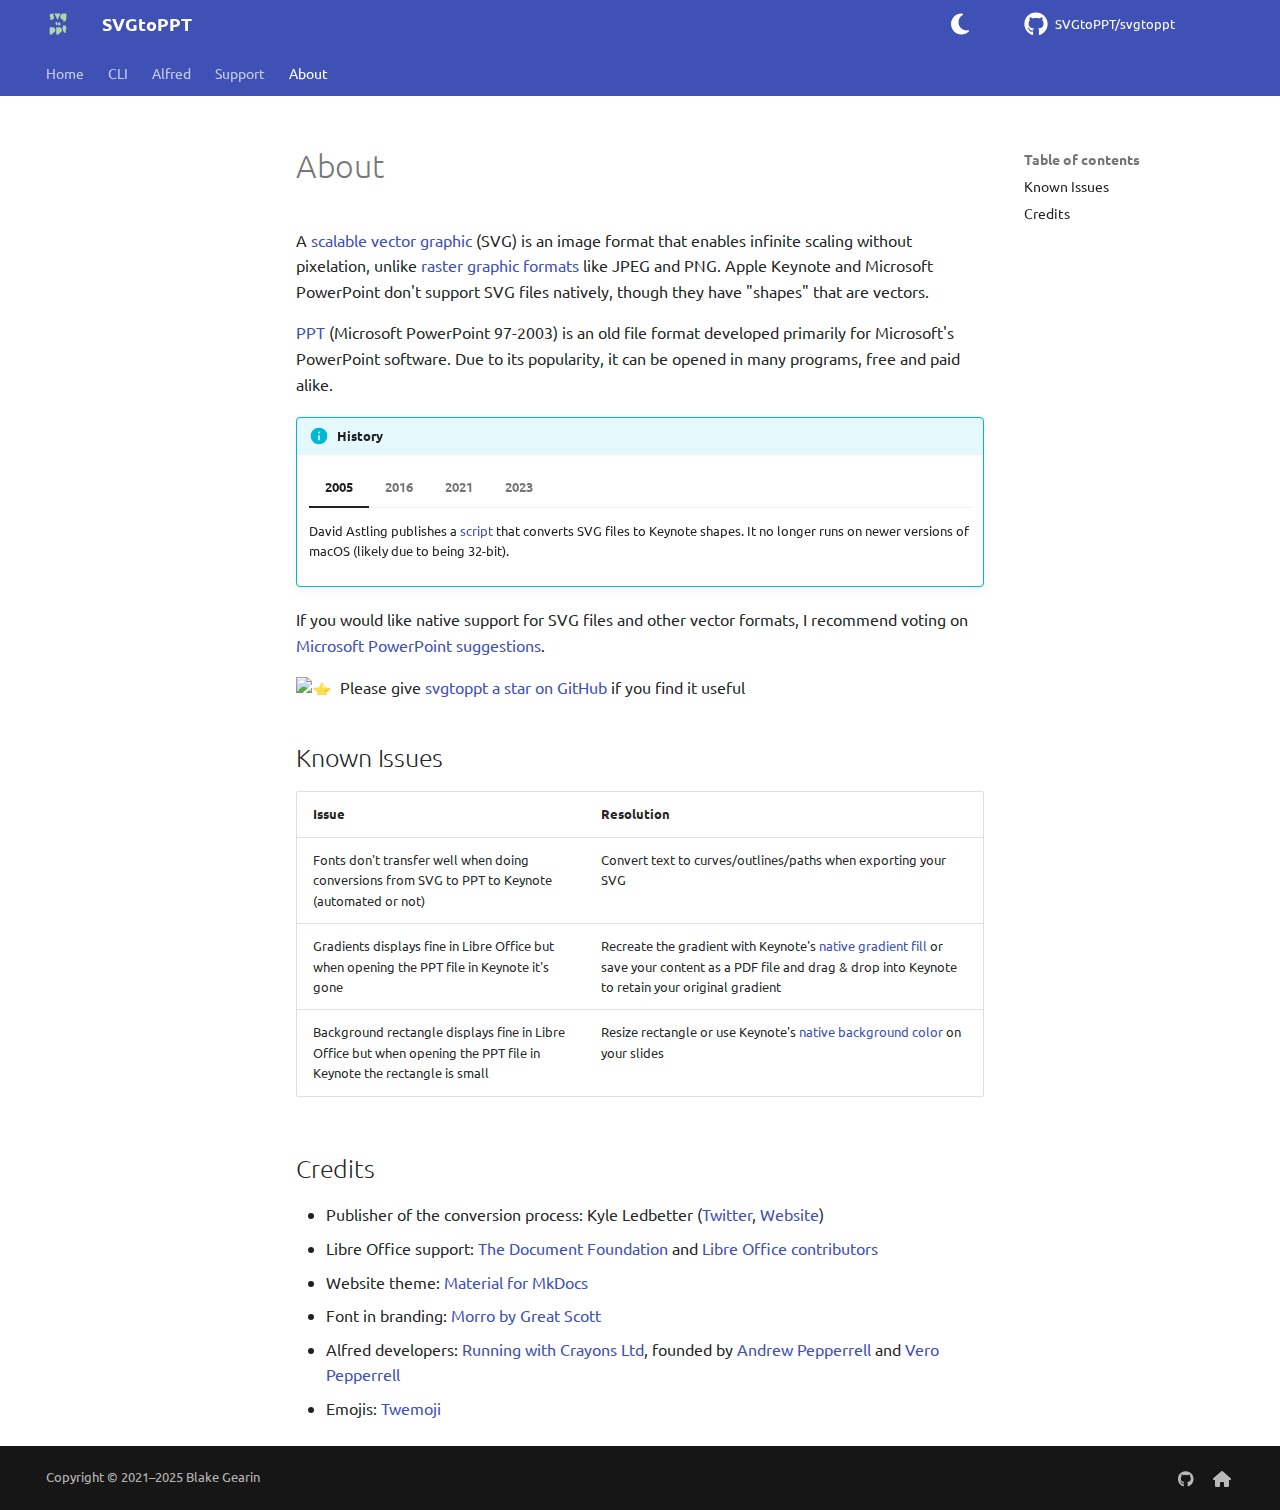
==== commit fad9835f: "Deployed 5a05e62 with MkDocs version: 1.6.1" ====
--- a/about/index.html
+++ b/about/index.html
@@ -18,7 +18,7 @@
       
       
       <link rel="icon" href="../img/svgtoppt-icon.svg">
-      <meta name="generator" content="mkdocs-1.6.1, mkdocs-material-9.5.49">
+      <meta name="generator" content="mkdocs-1.6.1, mkdocs-material-9.6.9">
     
     
       
@@ -26,7 +26,7 @@
       
     
     
-      <link rel="stylesheet" href="../assets/stylesheets/main.a40c8224.min.css">
+      <link rel="stylesheet" href="../assets/stylesheets/main.4af4bdda.min.css">
       
         
         <link rel="stylesheet" href="../assets/stylesheets/palette.06af60db.min.css">
@@ -453,6 +453,7 @@
   
   <span class="md-ellipsis">
     Home
+    
   </span>
   
 
@@ -473,6 +474,7 @@
   
   <span class="md-ellipsis">
     CLI
+    
   </span>
   
 
@@ -493,6 +495,7 @@
   
   <span class="md-ellipsis">
     Alfred
+    
   </span>
   
 
@@ -513,6 +516,7 @@
   
   <span class="md-ellipsis">
     Support
+    
   </span>
   
 
@@ -542,6 +546,7 @@
   
   <span class="md-ellipsis">
     About
+    
   </span>
   
 
@@ -553,6 +558,7 @@
   
   <span class="md-ellipsis">
     About
+    
   </span>
   
 
@@ -658,12 +664,13 @@
                   
 
 
+
 <h1 id="about">About<a class="headerlink" href="#about" title="Permanent link">&para;</a></h1>
 <p>A <a href="https://en.wikipedia.org/wiki/Scalable_Vector_Graphics" target="_blank">scalable vector graphic</a> (SVG) is an image format that enables infinite scaling without pixelation, unlike <a href="https://en.wikipedia.org/wiki/Raster_graphics" target="_blank">raster graphic formats</a> like JPEG and PNG. Apple Keynote and Microsoft PowerPoint don't support SVG files natively, though they have "shapes" that are vectors.</p>
 <p><a href="https://www.lifewire.com/ppt-file-2622187" target="_blank">PPT</a> (Microsoft PowerPoint 97-2003) is an old file format developed primarily for Microsoft's PowerPoint software. Due to its popularity, it can be opened in many programs, free and paid alike.</p>
 <div class="admonition history info">
 <p class="admonition-title">History</p>
-<div class="tabbed-set tabbed-alternate" data-tabs="1:3"><input checked="checked" id="__tabbed_1_1" name="__tabbed_1" type="radio" /><input id="__tabbed_1_2" name="__tabbed_1" type="radio" /><input id="__tabbed_1_3" name="__tabbed_1" type="radio" /><div class="tabbed-labels"><label for="__tabbed_1_1">2005</label><label for="__tabbed_1_2">2016</label><label for="__tabbed_1_3">2021</label></div>
+<div class="tabbed-set tabbed-alternate" data-tabs="1:4"><input checked="checked" id="__tabbed_1_1" name="__tabbed_1" type="radio" /><input id="__tabbed_1_2" name="__tabbed_1" type="radio" /><input id="__tabbed_1_3" name="__tabbed_1" type="radio" /><input id="__tabbed_1_4" name="__tabbed_1" type="radio" /><div class="tabbed-labels"><label for="__tabbed_1_1">2005</label><label for="__tabbed_1_2">2016</label><label for="__tabbed_1_3">2021</label><label for="__tabbed_1_4">2023</label></div>
 <div class="tabbed-content">
 <div class="tabbed-block">
 <p>David Astling publishes a <a href="http://mcb.berkeley.edu/labs/zusman/dave/svg2key/" target="_blank">script</a> that converts SVG files to Keynote shapes. It no longer runs on newer versions of macOS (likely due to being 32-bit).</p>
@@ -674,10 +681,13 @@
 <div class="tabbed-block">
 <p>I found myself needing to transfer lots of SVG files into Keynote. To make it easier I made a crude <a href="https://www.alfredapp.com/workflows/">Alfred workflow</a> to automate it. Then I was able to generalize it into a <a href="https://www.gnu.org/software/bash/" target="_blank">Bash</a> script with a dynamic <a href="https://help.libreoffice.org/latest/en-US/text/shared/01/06130000.html" target="_blank">Libre Office macro</a>.</p>
 </div>
+<div class="tabbed-block">
+<p>Apple releases Keynote 13.1 which includes native support for SVG files.</p>
 </div>
 </div>
 </div>
-<p>If you would like native support for SVG files and other vector formats, I recommend <a href="https://www.apple.com/feedback/keynote.html" target="_blank">sending Apple feedback</a> and voting on <a href="https://powerpoint.uservoice.com/" target="_blank">Microsoft PowerPoint suggestions</a>.</p>
+</div>
+<p>If you would like native support for SVG files and other vector formats, I recommend voting on <a href="https://powerpoint.uservoice.com/" target="_blank">Microsoft PowerPoint suggestions</a>.</p>
 <p><img alt="⭐" class="twemoji" src="https://cdn.jsdelivr.net/gh/jdecked/twemoji@15.1.0/assets/svg/2b50.svg" title=":star:" /> &nbsp;Please give <a href="https://github.com/SVGtoPPT/svgtoppt/stargazers">svgtoppt a star on GitHub</a> if you find it useful</p>
 <h2 id="known-issues">Known Issues<a class="headerlink" href="#known-issues" title="Permanent link">&para;</a></h2>
 <table>
@@ -838,10 +848,10 @@
     </div>
     
     
-    <script id="__config" type="application/json">{"base": "..", "features": ["navigation.instant", "navigation.tabs", "navigation.top"], "search": "../assets/javascripts/workers/search.6ce7567c.min.js", "translations": {"clipboard.copied": "Copied to clipboard", "clipboard.copy": "Copy to clipboard", "search.result.more.one": "1 more on this page", "search.result.more.other": "# more on this page", "search.result.none": "No matching documents", "search.result.one": "1 matching document", "search.result.other": "# matching documents", "search.result.placeholder": "Type to start searching", "search.result.term.missing": "Missing", "select.version": "Select version"}}</script>
-    
-    
-      <script src="../assets/javascripts/bundle.88dd0f4e.min.js"></script>
+    <script id="__config" type="application/json">{"base": "..", "features": ["navigation.instant", "navigation.tabs", "navigation.top"], "search": "../assets/javascripts/workers/search.f8cc74c7.min.js", "translations": {"clipboard.copied": "Copied to clipboard", "clipboard.copy": "Copy to clipboard", "search.result.more.one": "1 more on this page", "search.result.more.other": "# more on this page", "search.result.none": "No matching documents", "search.result.one": "1 matching document", "search.result.other": "# matching documents", "search.result.placeholder": "Type to start searching", "search.result.term.missing": "Missing", "select.version": "Select version"}}</script>
+    
+    
+      <script src="../assets/javascripts/bundle.c8b220af.min.js"></script>
       
         <script src="https://cdnjs.cloudflare.com/ajax/libs/tablesort/5.2.1/tablesort.min.js"></script>
       
--- a/assets/stylesheets/main.4af4bdda.min.css
+++ b/assets/stylesheets/main.4af4bdda.min.css
@@ -0,0 +1 @@
+@charset "UTF-8";html{-webkit-text-size-adjust:none;-moz-text-size-adjust:none;text-size-adjust:none;box-sizing:border-box}*,:after,:before{box-sizing:inherit}@media (prefers-reduced-motion){*,:after,:before{transition:none!important}}body{margin:0}a,button,input,label{-webkit-tap-highlight-color:transparent}a{color:inherit;text-decoration:none}hr{border:0;box-sizing:initial;display:block;height:.05rem;overflow:visible;padding:0}small{font-size:80%}sub,sup{line-height:1em}img{border-style:none}table{border-collapse:initial;border-spacing:0}td,th{font-weight:400;vertical-align:top}button{background:#0000;border:0;font-family:inherit;font-size:inherit;margin:0;padding:0}input{border:0;outline:none}:root{--md-primary-fg-color:#4051b5;--md-primary-fg-color--light:#5d6cc0;--md-primary-fg-color--dark:#303fa1;--md-primary-bg-color:#fff;--md-primary-bg-color--light:#ffffffb3;--md-accent-fg-color:#526cfe;--md-accent-fg-color--transparent:#526cfe1a;--md-accent-bg-color:#fff;--md-accent-bg-color--light:#ffffffb3}[data-md-color-scheme=default]{color-scheme:light}[data-md-color-scheme=default] img[src$="#gh-dark-mode-only"],[data-md-color-scheme=default] img[src$="#only-dark"]{display:none}:root,[data-md-color-scheme=default]{--md-hue:225deg;--md-default-fg-color:#000000de;--md-default-fg-color--light:#0000008a;--md-default-fg-color--lighter:#00000052;--md-default-fg-color--lightest:#00000012;--md-default-bg-color:#fff;--md-default-bg-color--light:#ffffffb3;--md-default-bg-color--lighter:#ffffff4d;--md-default-bg-color--lightest:#ffffff1f;--md-code-fg-color:#36464e;--md-code-bg-color:#f5f5f5;--md-code-hl-color:#4287ff;--md-code-hl-color--light:#4287ff1a;--md-code-hl-number-color:#d52a2a;--md-code-hl-special-color:#db1457;--md-code-hl-function-color:#a846b9;--md-code-hl-constant-color:#6e59d9;--md-code-hl-keyword-color:#3f6ec6;--md-code-hl-string-color:#1c7d4d;--md-code-hl-name-color:var(--md-code-fg-color);--md-code-hl-operator-color:var(--md-default-fg-color--light);--md-code-hl-punctuation-color:var(--md-default-fg-color--light);--md-code-hl-comment-color:var(--md-default-fg-color--light);--md-code-hl-generic-color:var(--md-default-fg-color--light);--md-code-hl-variable-color:var(--md-default-fg-color--light);--md-typeset-color:var(--md-default-fg-color);--md-typeset-a-color:var(--md-primary-fg-color);--md-typeset-del-color:#f5503d26;--md-typeset-ins-color:#0bd57026;--md-typeset-kbd-color:#fafafa;--md-typeset-kbd-accent-color:#fff;--md-typeset-kbd-border-color:#b8b8b8;--md-typeset-mark-color:#ffff0080;--md-typeset-table-color:#0000001f;--md-typeset-table-color--light:rgba(0,0,0,.035);--md-admonition-fg-color:var(--md-default-fg-color);--md-admonition-bg-color:var(--md-default-bg-color);--md-warning-fg-color:#000000de;--md-warning-bg-color:#ff9;--md-footer-fg-color:#fff;--md-footer-fg-color--light:#ffffffb3;--md-footer-fg-color--lighter:#ffffff73;--md-footer-bg-color:#000000de;--md-footer-bg-color--dark:#00000052;--md-shadow-z1:0 0.2rem 0.5rem #0000000d,0 0 0.05rem #0000001a;--md-shadow-z2:0 0.2rem 0.5rem #0000001a,0 0 0.05rem #00000040;--md-shadow-z3:0 0.2rem 0.5rem #0003,0 0 0.05rem #00000059}.md-icon svg{fill:currentcolor;display:block;height:1.2rem;width:1.2rem}body{-webkit-font-smoothing:antialiased;-moz-osx-font-smoothing:grayscale;--md-text-font-family:var(--md-text-font,_),-apple-system,BlinkMacSystemFont,Helvetica,Arial,sans-serif;--md-code-font-family:var(--md-code-font,_),SFMono-Regular,Consolas,Menlo,monospace}aside,body,input{font-feature-settings:"kern","liga";color:var(--md-typeset-color);font-family:var(--md-text-font-family)}code,kbd,pre{font-feature-settings:"kern";font-family:var(--md-code-font-family)}:root{--md-typeset-table-sort-icon:url('data:image/svg+xml;charset=utf-8,<svg xmlns="http://www.w3.org/2000/svg" viewBox="0 0 24 24"><path d="m18 21-4-4h3V7h-3l4-4 4 4h-3v10h3M2 19v-2h10v2M2 13v-2h7v2M2 7V5h4v2z"/></svg>');--md-typeset-table-sort-icon--asc:url('data:image/svg+xml;charset=utf-8,<svg xmlns="http://www.w3.org/2000/svg" viewBox="0 0 24 24"><path d="M19 17h3l-4 4-4-4h3V3h2M2 17h10v2H2M6 5v2H2V5m0 6h7v2H2z"/></svg>');--md-typeset-table-sort-icon--desc:url('data:image/svg+xml;charset=utf-8,<svg xmlns="http://www.w3.org/2000/svg" viewBox="0 0 24 24"><path d="M19 7h3l-4-4-4 4h3v14h2M2 17h10v2H2M6 5v2H2V5m0 6h7v2H2z"/></svg>')}.md-typeset{-webkit-print-color-adjust:exact;color-adjust:exact;font-size:.8rem;line-height:1.6;overflow-wrap:break-word}@media print{.md-typeset{font-size:.68rem}}.md-typeset blockquote,.md-typeset dl,.md-typeset figure,.md-typeset ol,.md-typeset pre,.md-typeset ul{margin-bottom:1em;margin-top:1em}.md-typeset h1{color:var(--md-default-fg-color--light);font-size:2em;line-height:1.3;margin:0 0 1.25em}.md-typeset h1,.md-typeset h2{font-weight:300;letter-spacing:-.01em}.md-typeset h2{font-size:1.5625em;line-height:1.4;margin:1.6em 0 .64em}.md-typeset h3{font-size:1.25em;font-weight:400;letter-spacing:-.01em;line-height:1.5;margin:1.6em 0 .8em}.md-typeset h2+h3{margin-top:.8em}.md-typeset h4{font-weight:700;letter-spacing:-.01em;margin:1em 0}.md-typeset h5,.md-typeset h6{color:var(--md-default-fg-color--light);font-size:.8em;font-weight:700;letter-spacing:-.01em;margin:1.25em 0}.md-typeset h5{text-transform:uppercase}.md-typeset h5 code{text-transform:none}.md-typeset hr{border-bottom:.05rem solid var(--md-default-fg-color--lightest);display:flow-root;margin:1.5em 0}.md-typeset a{color:var(--md-typeset-a-color);word-break:break-word}.md-typeset a,.md-typeset a:before{transition:color 125ms}.md-typeset a:focus,.md-typeset a:hover{color:var(--md-accent-fg-color)}.md-typeset a:focus code,.md-typeset a:hover code{background-color:var(--md-accent-fg-color--transparent)}.md-typeset a code{color:currentcolor;transition:background-color 125ms}.md-typeset a.focus-visible{outline-color:var(--md-accent-fg-color);outline-offset:.2rem}.md-typeset code,.md-typeset kbd,.md-typeset pre{color:var(--md-code-fg-color);direction:ltr;font-variant-ligatures:none}@media print{.md-typeset code,.md-typeset kbd,.md-typeset pre{white-space:pre-wrap}}.md-typeset code{background-color:var(--md-code-bg-color);border-radius:.1rem;-webkit-box-decoration-break:clone;box-decoration-break:clone;font-size:.85em;padding:0 .2941176471em;word-break:break-word}.md-typeset code:not(.focus-visible){-webkit-tap-highlight-color:transparent;outline:none}.md-typeset pre{display:flow-root;line-height:1.4;position:relative}.md-typeset pre>code{-webkit-box-decoration-break:slice;box-decoration-break:slice;box-shadow:none;display:block;margin:0;outline-color:var(--md-accent-fg-color);overflow:auto;padding:.7720588235em 1.1764705882em;scrollbar-color:var(--md-default-fg-color--lighter) #0000;scrollbar-width:thin;touch-action:auto;word-break:normal}.md-typeset pre>code:hover{scrollbar-color:var(--md-accent-fg-color) #0000}.md-typeset pre>code::-webkit-scrollbar{height:.2rem;width:.2rem}.md-typeset pre>code::-webkit-scrollbar-thumb{background-color:var(--md-default-fg-color--lighter)}.md-typeset pre>code::-webkit-scrollbar-thumb:hover{background-color:var(--md-accent-fg-color)}.md-typeset kbd{background-color:var(--md-typeset-kbd-color);border-radius:.1rem;box-shadow:0 .1rem 0 .05rem var(--md-typeset-kbd-border-color),0 .1rem 0 var(--md-typeset-kbd-border-color),0 -.1rem .2rem var(--md-typeset-kbd-accent-color) inset;color:var(--md-default-fg-color);display:inline-block;font-size:.75em;padding:0 .6666666667em;vertical-align:text-top;word-break:break-word}.md-typeset mark{background-color:var(--md-typeset-mark-color);-webkit-box-decoration-break:clone;box-decoration-break:clone;color:inherit;word-break:break-word}.md-typeset abbr{border-bottom:.05rem dotted var(--md-default-fg-color--light);cursor:help;text-decoration:none}.md-typeset small{opacity:.75}[dir=ltr] .md-typeset sub,[dir=ltr] .md-typeset sup{margin-left:.078125em}[dir=rtl] .md-typeset sub,[dir=rtl] .md-typeset sup{margin-right:.078125em}[dir=ltr] .md-typeset blockquote{padding-left:.6rem}[dir=rtl] .md-typeset blockquote{padding-right:.6rem}[dir=ltr] .md-typeset blockquote{border-left:.2rem solid var(--md-default-fg-color--lighter)}[dir=rtl] .md-typeset blockquote{border-right:.2rem solid var(--md-default-fg-color--lighter)}.md-typeset blockquote{color:var(--md-default-fg-color--light);margin-left:0;margin-right:0}.md-typeset ul{list-style-type:disc}.md-typeset ul[type]{list-style-type:revert-layer}[dir=ltr] .md-typeset ol,[dir=ltr] .md-typeset ul{margin-left:.625em}[dir=rtl] .md-typeset ol,[dir=rtl] .md-typeset ul{margin-right:.625em}.md-typeset ol,.md-typeset ul{padding:0}.md-typeset ol:not([hidden]),.md-typeset ul:not([hidden]){display:flow-root}.md-typeset ol ol,.md-typeset ul ol{list-style-type:lower-alpha}.md-typeset ol ol ol,.md-typeset ul ol ol{list-style-type:lower-roman}.md-typeset ol ol ol ol,.md-typeset ul ol ol ol{list-style-type:upper-alpha}.md-typeset ol ol ol ol ol,.md-typeset ul ol ol ol ol{list-style-type:upper-roman}.md-typeset ol[type],.md-typeset ul[type]{list-style-type:revert-layer}[dir=ltr] .md-typeset ol li,[dir=ltr] .md-typeset ul li{margin-left:1.25em}[dir=rtl] .md-typeset ol li,[dir=rtl] .md-typeset ul li{margin-right:1.25em}.md-typeset ol li,.md-typeset ul li{margin-bottom:.5em}.md-typeset ol li blockquote,.md-typeset ol li p,.md-typeset ul li blockquote,.md-typeset ul li p{margin:.5em 0}.md-typeset ol li:last-child,.md-typeset ul li:last-child{margin-bottom:0}[dir=ltr] .md-typeset ol li ol,[dir=ltr] .md-typeset ol li ul,[dir=ltr] .md-typeset ul li ol,[dir=ltr] .md-typeset ul li ul{margin-left:.625em}[dir=rtl] .md-typeset ol li ol,[dir=rtl] .md-typeset ol li ul,[dir=rtl] .md-typeset ul li ol,[dir=rtl] .md-typeset ul li ul{margin-right:.625em}.md-typeset ol li ol,.md-typeset ol li ul,.md-typeset ul li ol,.md-typeset ul li ul{margin-bottom:.5em;margin-top:.5em}[dir=ltr] .md-typeset dd{margin-left:1.875em}[dir=rtl] .md-typeset dd{margin-right:1.875em}.md-typeset dd{margin-bottom:1.5em;margin-top:1em}.md-typeset img,.md-typeset svg,.md-typeset video{height:auto;max-width:100%}.md-typeset img[align=left]{margin:1em 1em 1em 0}.md-typeset img[align=right]{margin:1em 0 1em 1em}.md-typeset img[align]:only-child{margin-top:0}.md-typeset figure{display:flow-root;margin:1em auto;max-width:100%;text-align:center;width:-moz-fit-content;width:fit-content}.md-typeset figure img{display:block;margin:0 auto}.md-typeset figcaption{font-style:italic;margin:1em auto;max-width:24rem}.md-typeset iframe{max-width:100%}.md-typeset table:not([class]){background-color:var(--md-default-bg-color);border:.05rem solid var(--md-typeset-table-color);border-radius:.1rem;display:inline-block;font-size:.64rem;max-width:100%;overflow:auto;touch-action:auto}@media print{.md-typeset table:not([class]){display:table}}.md-typeset table:not([class])+*{margin-top:1.5em}.md-typeset table:not([class]) td>:first-child,.md-typeset table:not([class]) th>:first-child{margin-top:0}.md-typeset table:not([class]) td>:last-child,.md-typeset table:not([class]) th>:last-child{margin-bottom:0}.md-typeset table:not([class]) td:not([align]),.md-typeset table:not([class]) th:not([align]){text-align:left}[dir=rtl] .md-typeset table:not([class]) td:not([align]),[dir=rtl] .md-typeset table:not([class]) th:not([align]){text-align:right}.md-typeset table:not([class]) th{font-weight:700;min-width:5rem;padding:.9375em 1.25em;vertical-align:top}.md-typeset table:not([class]) td{border-top:.05rem solid var(--md-typeset-table-color);padding:.9375em 1.25em;vertical-align:top}.md-typeset table:not([class]) tbody tr{transition:background-color 125ms}.md-typeset table:not([class]) tbody tr:hover{background-color:var(--md-typeset-table-color--light);box-shadow:0 .05rem 0 var(--md-default-bg-color) inset}.md-typeset table:not([class]) a{word-break:normal}.md-typeset table th[role=columnheader]{cursor:pointer}[dir=ltr] .md-typeset table th[role=columnheader]:after{margin-left:.5em}[dir=rtl] .md-typeset table th[role=columnheader]:after{margin-right:.5em}.md-typeset table th[role=columnheader]:after{content:"";display:inline-block;height:1.2em;-webkit-mask-image:var(--md-typeset-table-sort-icon);mask-image:var(--md-typeset-table-sort-icon);-webkit-mask-repeat:no-repeat;mask-repeat:no-repeat;-webkit-mask-size:contain;mask-size:contain;transition:background-color 125ms;vertical-align:text-bottom;width:1.2em}.md-typeset table th[role=columnheader]:hover:after{background-color:var(--md-default-fg-color--lighter)}.md-typeset table th[role=columnheader][aria-sort=ascending]:after{background-color:var(--md-default-fg-color--light);-webkit-mask-image:var(--md-typeset-table-sort-icon--asc);mask-image:var(--md-typeset-table-sort-icon--asc)}.md-typeset table th[role=columnheader][aria-sort=descending]:after{background-color:var(--md-default-fg-color--light);-webkit-mask-image:var(--md-typeset-table-sort-icon--desc);mask-image:var(--md-typeset-table-sort-icon--desc)}.md-typeset__scrollwrap{margin:1em -.8rem;overflow-x:auto;touch-action:auto}.md-typeset__table{display:inline-block;margin-bottom:.5em;padding:0 .8rem}@media print{.md-typeset__table{display:block}}html .md-typeset__table table{display:table;margin:0;overflow:hidden;width:100%}@media screen and (max-width:44.984375em){.md-content__inner>pre{margin:1em -.8rem}.md-content__inner>pre code{border-radius:0}}.md-typeset .md-author{border-radius:100%;display:block;flex-shrink:0;height:1.6rem;overflow:hidden;position:relative;transition:color 125ms,transform 125ms;width:1.6rem}.md-typeset .md-author img{display:block}.md-typeset .md-author--more{background:var(--md-default-fg-color--lightest);color:var(--md-default-fg-color--lighter);font-size:.6rem;font-weight:700;line-height:1.6rem;text-align:center}.md-typeset .md-author--long{height:2.4rem;width:2.4rem}.md-typeset a.md-author{transform:scale(1)}.md-typeset a.md-author img{border-radius:100%;filter:grayscale(100%) opacity(75%);transition:filter 125ms}.md-typeset a.md-author:focus,.md-typeset a.md-author:hover{transform:scale(1.1);z-index:1}.md-typeset a.md-author:focus img,.md-typeset a.md-author:hover img{filter:grayscale(0)}.md-banner{background-color:var(--md-footer-bg-color);color:var(--md-footer-fg-color);overflow:auto}@media print{.md-banner{display:none}}.md-banner--warning{background-color:var(--md-warning-bg-color);color:var(--md-warning-fg-color)}.md-banner__inner{font-size:.7rem;margin:.6rem auto;padding:0 .8rem}[dir=ltr] .md-banner__button{float:right}[dir=rtl] .md-banner__button{float:left}.md-banner__button{color:inherit;cursor:pointer;transition:opacity .25s}.no-js .md-banner__button{display:none}.md-banner__button:hover{opacity:.7}html{font-size:125%;height:100%;overflow-x:hidden}@media screen and (min-width:100em){html{font-size:137.5%}}@media screen and (min-width:125em){html{font-size:150%}}body{background-color:var(--md-default-bg-color);display:flex;flex-direction:column;font-size:.5rem;min-height:100%;position:relative;width:100%}@media print{body{display:block}}@media screen and (max-width:59.984375em){body[data-md-scrolllock]{position:fixed}}.md-grid{margin-left:auto;margin-right:auto;max-width:61rem}.md-container{display:flex;flex-direction:column;flex-grow:1}@media print{.md-container{display:block}}.md-main{flex-grow:1}.md-main__inner{display:flex;height:100%;margin-top:1.5rem}.md-ellipsis{overflow:hidden;text-overflow:ellipsis}.md-toggle{display:none}.md-option{height:0;opacity:0;position:absolute;width:0}.md-option:checked+label:not([hidden]){display:block}.md-option.focus-visible+label{outline-color:var(--md-accent-fg-color);outline-style:auto}.md-skip{background-color:var(--md-default-fg-color);border-radius:.1rem;color:var(--md-default-bg-color);font-size:.64rem;margin:.5rem;opacity:0;outline-color:var(--md-accent-fg-color);padding:.3rem .5rem;position:fixed;transform:translateY(.4rem);z-index:-1}.md-skip:focus{opacity:1;transform:translateY(0);transition:transform .25s cubic-bezier(.4,0,.2,1),opacity 175ms 75ms;z-index:10}@page{margin:25mm}:root{--md-clipboard-icon:url('data:image/svg+xml;charset=utf-8,<svg xmlns="http://www.w3.org/2000/svg" viewBox="0 0 24 24"><path d="M19 21H8V7h11m0-2H8a2 2 0 0 0-2 2v14a2 2 0 0 0 2 2h11a2 2 0 0 0 2-2V7a2 2 0 0 0-2-2m-3-4H4a2 2 0 0 0-2 2v14h2V3h12z"/></svg>')}.md-clipboard{border-radius:.1rem;color:var(--md-default-fg-color--lightest);cursor:pointer;height:1.5em;outline-color:var(--md-accent-fg-color);outline-offset:.1rem;position:absolute;right:.5em;top:.5em;transition:color .25s;width:1.5em;z-index:1}@media print{.md-clipboard{display:none}}.md-clipboard:not(.focus-visible){-webkit-tap-highlight-color:transparent;outline:none}:hover>.md-clipboard{color:var(--md-default-fg-color--light)}.md-clipboard:focus,.md-clipboard:hover{color:var(--md-accent-fg-color)}.md-clipboard:after{background-color:currentcolor;content:"";display:block;height:1.125em;margin:0 auto;-webkit-mask-image:var(--md-clipboard-icon);mask-image:var(--md-clipboard-icon);-webkit-mask-position:center;mask-position:center;-webkit-mask-repeat:no-repeat;mask-repeat:no-repeat;-webkit-mask-size:contain;mask-size:contain;width:1.125em}.md-clipboard--inline{cursor:pointer}.md-clipboard--inline code{transition:color .25s,background-color .25s}.md-clipboard--inline:focus code,.md-clipboard--inline:hover code{background-color:var(--md-accent-fg-color--transparent);color:var(--md-accent-fg-color)}.md-typeset .md-code__content{display:grid}@keyframes consent{0%{opacity:0;transform:translateY(100%)}to{opacity:1;transform:translateY(0)}}@keyframes overlay{0%{opacity:0}to{opacity:1}}.md-consent__overlay{animation:overlay .25s both;-webkit-backdrop-filter:blur(.1rem);backdrop-filter:blur(.1rem);background-color:#0000008a;height:100%;opacity:1;position:fixed;top:0;width:100%;z-index:5}.md-consent__inner{animation:consent .5s cubic-bezier(.1,.7,.1,1) both;background-color:var(--md-default-bg-color);border:0;border-radius:.1rem;bottom:0;box-shadow:0 0 .2rem #0000001a,0 .2rem .4rem #0003;max-height:100%;overflow:auto;padding:0;position:fixed;width:100%;z-index:5}.md-consent__form{padding:.8rem}.md-consent__settings{display:none;margin:1em 0}input:checked+.md-consent__settings{display:block}.md-consent__controls{margin-bottom:.8rem}.md-typeset .md-consent__controls .md-button{display:inline}@media screen and (max-width:44.984375em){.md-typeset .md-consent__controls .md-button{display:block;margin-top:.4rem;text-align:center;width:100%}}.md-consent label{cursor:pointer}.md-content{flex-grow:1;min-width:0}.md-content__inner{margin:0 .8rem 1.2rem;padding-top:.6rem}@media screen and (min-width:76.25em){[dir=ltr] .md-sidebar--primary:not([hidden])~.md-content>.md-content__inner{margin-left:1.2rem}[dir=ltr] .md-sidebar--secondary:not([hidden])~.md-content>.md-content__inner,[dir=rtl] .md-sidebar--primary:not([hidden])~.md-content>.md-content__inner{margin-right:1.2rem}[dir=rtl] .md-sidebar--secondary:not([hidden])~.md-content>.md-content__inner{margin-left:1.2rem}}.md-content__inner:before{content:"";display:block;height:.4rem}.md-content__inner>:last-child{margin-bottom:0}[dir=ltr] .md-content__button{float:right}[dir=rtl] .md-content__button{float:left}[dir=ltr] .md-content__button{margin-left:.4rem}[dir=rtl] .md-content__button{margin-right:.4rem}.md-content__button{margin:.4rem 0;padding:0}@media print{.md-content__button{display:none}}.md-typeset .md-content__button{color:var(--md-default-fg-color--lighter)}.md-content__button svg{display:inline;vertical-align:top}[dir=rtl] .md-content__button svg{transform:scaleX(-1)}[dir=ltr] .md-dialog{right:.8rem}[dir=rtl] .md-dialog{left:.8rem}.md-dialog{background-color:var(--md-default-fg-color);border-radius:.1rem;bottom:.8rem;box-shadow:var(--md-shadow-z3);min-width:11.1rem;opacity:0;padding:.4rem .6rem;pointer-events:none;position:fixed;transform:translateY(100%);transition:transform 0ms .4s,opacity .4s;z-index:4}@media print{.md-dialog{display:none}}.md-dialog--active{opacity:1;pointer-events:auto;transform:translateY(0);transition:transform .4s cubic-bezier(.075,.85,.175,1),opacity .4s}.md-dialog__inner{color:var(--md-default-bg-color);font-size:.7rem}.md-feedback{margin:2em 0 1em;text-align:center}.md-feedback fieldset{border:none;margin:0;padding:0}.md-feedback__title{font-weight:700;margin:1em auto}.md-feedback__inner{position:relative}.md-feedback__list{display:flex;flex-wrap:wrap;place-content:baseline center;position:relative}.md-feedback__list:hover .md-icon:not(:disabled){color:var(--md-default-fg-color--lighter)}:disabled .md-feedback__list{min-height:1.8rem}.md-feedback__icon{color:var(--md-default-fg-color--light);cursor:pointer;flex-shrink:0;margin:0 .1rem;transition:color 125ms}.md-feedback__icon:not(:disabled).md-icon:hover{color:var(--md-accent-fg-color)}.md-feedback__icon:disabled{color:var(--md-default-fg-color--lightest);pointer-events:none}.md-feedback__note{opacity:0;position:relative;transform:translateY(.4rem);transition:transform .4s cubic-bezier(.1,.7,.1,1),opacity .15s}.md-feedback__note>*{margin:0 auto;max-width:16rem}:disabled .md-feedback__note{opacity:1;transform:translateY(0)}@media print{.md-feedback{display:none}}.md-footer{background-color:var(--md-footer-bg-color);color:var(--md-footer-fg-color)}@media print{.md-footer{display:none}}.md-footer__inner{justify-content:space-between;overflow:auto;padding:.2rem}.md-footer__inner:not([hidden]){display:flex}.md-footer__link{align-items:end;display:flex;flex-grow:0.01;margin-bottom:.4rem;margin-top:1rem;max-width:100%;outline-color:var(--md-accent-fg-color);overflow:hidden;transition:opacity .25s}.md-footer__link:focus,.md-footer__link:hover{opacity:.7}[dir=rtl] .md-footer__link svg{transform:scaleX(-1)}@media screen and (max-width:44.984375em){.md-footer__link--prev{flex-shrink:0}.md-footer__link--prev .md-footer__title{display:none}}[dir=ltr] .md-footer__link--next{margin-left:auto}[dir=rtl] .md-footer__link--next{margin-right:auto}.md-footer__link--next{text-align:right}[dir=rtl] .md-footer__link--next{text-align:left}.md-footer__title{flex-grow:1;font-size:.9rem;margin-bottom:.7rem;max-width:calc(100% - 2.4rem);padding:0 1rem;white-space:nowrap}.md-footer__button{margin:.2rem;padding:.4rem}.md-footer__direction{font-size:.64rem;opacity:.7}.md-footer-meta{background-color:var(--md-footer-bg-color--dark)}.md-footer-meta__inner{display:flex;flex-wrap:wrap;justify-content:space-between;padding:.2rem}html .md-footer-meta.md-typeset a{color:var(--md-footer-fg-color--light)}html .md-footer-meta.md-typeset a:focus,html .md-footer-meta.md-typeset a:hover{color:var(--md-footer-fg-color)}.md-copyright{color:var(--md-footer-fg-color--lighter);font-size:.64rem;margin:auto .6rem;padding:.4rem 0;width:100%}@media screen and (min-width:45em){.md-copyright{width:auto}}.md-copyright__highlight{color:var(--md-footer-fg-color--light)}.md-social{display:inline-flex;gap:.2rem;margin:0 .4rem;padding:.2rem 0 .6rem}@media screen and (min-width:45em){.md-social{padding:.6rem 0}}.md-social__link{display:inline-block;height:1.6rem;text-align:center;width:1.6rem}.md-social__link:before{line-height:1.9}.md-social__link svg{fill:currentcolor;max-height:.8rem;vertical-align:-25%}.md-typeset .md-button{border:.1rem solid;border-radius:.1rem;color:var(--md-primary-fg-color);cursor:pointer;display:inline-block;font-weight:700;padding:.625em 2em;transition:color 125ms,background-color 125ms,border-color 125ms}.md-typeset .md-button--primary{background-color:var(--md-primary-fg-color);border-color:var(--md-primary-fg-color);color:var(--md-primary-bg-color)}.md-typeset .md-button:focus,.md-typeset .md-button:hover{background-color:var(--md-accent-fg-color);border-color:var(--md-accent-fg-color);color:var(--md-accent-bg-color)}[dir=ltr] .md-typeset .md-input{border-top-left-radius:.1rem}[dir=ltr] .md-typeset .md-input,[dir=rtl] .md-typeset .md-input{border-top-right-radius:.1rem}[dir=rtl] .md-typeset .md-input{border-top-left-radius:.1rem}.md-typeset .md-input{border-bottom:.1rem solid var(--md-default-fg-color--lighter);box-shadow:var(--md-shadow-z1);font-size:.8rem;height:1.8rem;padding:0 .6rem;transition:border .25s,box-shadow .25s}.md-typeset .md-input:focus,.md-typeset .md-input:hover{border-bottom-color:var(--md-accent-fg-color);box-shadow:var(--md-shadow-z2)}.md-typeset .md-input--stretch{width:100%}.md-header{background-color:var(--md-primary-fg-color);box-shadow:0 0 .2rem #0000,0 .2rem .4rem #0000;color:var(--md-primary-bg-color);display:block;left:0;position:sticky;right:0;top:0;z-index:4}@media print{.md-header{display:none}}.md-header[hidden]{transform:translateY(-100%);transition:transform .25s cubic-bezier(.8,0,.6,1),box-shadow .25s}.md-header--shadow{box-shadow:0 0 .2rem #0000001a,0 .2rem .4rem #0003;transition:transform .25s cubic-bezier(.1,.7,.1,1),box-shadow .25s}.md-header__inner{align-items:center;display:flex;padding:0 .2rem}.md-header__button{color:currentcolor;cursor:pointer;margin:.2rem;outline-color:var(--md-accent-fg-color);padding:.4rem;position:relative;transition:opacity .25s;vertical-align:middle;z-index:1}.md-header__button:hover{opacity:.7}.md-header__button:not([hidden]){display:inline-block}.md-header__button:not(.focus-visible){-webkit-tap-highlight-color:transparent;outline:none}.md-header__button.md-logo{margin:.2rem;padding:.4rem}@media screen and (max-width:76.234375em){.md-header__button.md-logo{display:none}}.md-header__button.md-logo img,.md-header__button.md-logo svg{fill:currentcolor;display:block;height:1.2rem;width:auto}@media screen and (min-width:60em){.md-header__button[for=__search]{display:none}}.no-js .md-header__button[for=__search]{display:none}[dir=rtl] .md-header__button[for=__search] svg{transform:scaleX(-1)}@media screen and (min-width:76.25em){.md-header__button[for=__drawer]{display:none}}.md-header__topic{display:flex;max-width:100%;position:absolute;transition:transform .4s cubic-bezier(.1,.7,.1,1),opacity .15s;white-space:nowrap}.md-header__topic+.md-header__topic{opacity:0;pointer-events:none;transform:translateX(1.25rem);transition:transform .4s cubic-bezier(1,.7,.1,.1),opacity .15s;z-index:-1}[dir=rtl] .md-header__topic+.md-header__topic{transform:translateX(-1.25rem)}.md-header__topic:first-child{font-weight:700}[dir=ltr] .md-header__title{margin-left:1rem;margin-right:.4rem}[dir=rtl] .md-header__title{margin-left:.4rem;margin-right:1rem}.md-header__title{flex-grow:1;font-size:.9rem;height:2.4rem;line-height:2.4rem}.md-header__title--active .md-header__topic{opacity:0;pointer-events:none;transform:translateX(-1.25rem);transition:transform .4s cubic-bezier(1,.7,.1,.1),opacity .15s;z-index:-1}[dir=rtl] .md-header__title--active .md-header__topic{transform:translateX(1.25rem)}.md-header__title--active .md-header__topic+.md-header__topic{opacity:1;pointer-events:auto;transform:translateX(0);transition:transform .4s cubic-bezier(.1,.7,.1,1),opacity .15s;z-index:0}.md-header__title>.md-header__ellipsis{height:100%;position:relative;width:100%}.md-header__option{display:flex;flex-shrink:0;max-width:100%;transition:max-width 0ms .25s,opacity .25s .25s;white-space:nowrap}[data-md-toggle=search]:checked~.md-header .md-header__option{max-width:0;opacity:0;transition:max-width 0ms,opacity 0ms}.md-header__option>input{bottom:0}.md-header__source{display:none}@media screen and (min-width:60em){[dir=ltr] .md-header__source{margin-left:1rem}[dir=rtl] .md-header__source{margin-right:1rem}.md-header__source{display:block;max-width:11.7rem;width:11.7rem}}@media screen and (min-width:76.25em){[dir=ltr] .md-header__source{margin-left:1.4rem}[dir=rtl] .md-header__source{margin-right:1.4rem}}.md-meta{color:var(--md-default-fg-color--light);font-size:.7rem;line-height:1.3}.md-meta__list{display:inline-flex;flex-wrap:wrap;list-style:none;margin:0;padding:0}.md-meta__item:not(:last-child):after{content:"·";margin-left:.2rem;margin-right:.2rem}.md-meta__link{color:var(--md-typeset-a-color)}.md-meta__link:focus,.md-meta__link:hover{color:var(--md-accent-fg-color)}.md-draft{background-color:#ff1744;border-radius:.125em;color:#fff;display:inline-block;font-weight:700;padding-left:.5714285714em;padding-right:.5714285714em}:root{--md-nav-icon--prev:url('data:image/svg+xml;charset=utf-8,<svg xmlns="http://www.w3.org/2000/svg" viewBox="0 0 24 24"><path d="M20 11v2H8l5.5 5.5-1.42 1.42L4.16 12l7.92-7.92L13.5 5.5 8 11z"/></svg>');--md-nav-icon--next:url('data:image/svg+xml;charset=utf-8,<svg xmlns="http://www.w3.org/2000/svg" viewBox="0 0 24 24"><path d="M8.59 16.58 13.17 12 8.59 7.41 10 6l6 6-6 6z"/></svg>');--md-toc-icon:url('data:image/svg+xml;charset=utf-8,<svg xmlns="http://www.w3.org/2000/svg" viewBox="0 0 24 24"><path d="M3 9h14V7H3zm0 4h14v-2H3zm0 4h14v-2H3zm16 0h2v-2h-2zm0-10v2h2V7zm0 6h2v-2h-2z"/></svg>')}.md-nav{font-size:.7rem;line-height:1.3}.md-nav__title{color:var(--md-default-fg-color--light);display:block;font-weight:700;overflow:hidden;padding:0 .6rem;text-overflow:ellipsis}.md-nav__title .md-nav__button{display:none}.md-nav__title .md-nav__button img{height:100%;width:auto}.md-nav__title .md-nav__button.md-logo img,.md-nav__title .md-nav__button.md-logo svg{fill:currentcolor;display:block;height:2.4rem;max-width:100%;object-fit:contain;width:auto}.md-nav__list{list-style:none;margin:0;padding:0}.md-nav__link{align-items:flex-start;display:flex;gap:.4rem;margin-top:.625em;scroll-snap-align:start;transition:color 125ms}.md-nav__link--passed{color:var(--md-default-fg-color--light)}.md-nav__item .md-nav__link--active,.md-nav__item .md-nav__link--active code{color:var(--md-typeset-a-color)}.md-nav__link .md-ellipsis{position:relative}[dir=ltr] .md-nav__link .md-icon:last-child{margin-left:auto}[dir=rtl] .md-nav__link .md-icon:last-child{margin-right:auto}.md-nav__link svg{fill:currentcolor;flex-shrink:0;height:1.3em;position:relative}.md-nav__link[for]:focus,.md-nav__link[for]:hover,.md-nav__link[href]:focus,.md-nav__link[href]:hover{color:var(--md-accent-fg-color);cursor:pointer}.md-nav__link.focus-visible{outline-color:var(--md-accent-fg-color);outline-offset:.2rem}.md-nav--primary .md-nav__link[for=__toc]{display:none}.md-nav--primary .md-nav__link[for=__toc] .md-icon:after{background-color:currentcolor;display:block;height:100%;-webkit-mask-image:var(--md-toc-icon);mask-image:var(--md-toc-icon);width:100%}.md-nav--primary .md-nav__link[for=__toc]~.md-nav{display:none}.md-nav__container>.md-nav__link{margin-top:0}.md-nav__container>.md-nav__link:first-child{flex-grow:1;min-width:0}.md-nav__icon{flex-shrink:0}.md-nav__source{display:none}@media screen and (max-width:76.234375em){.md-nav--primary,.md-nav--primary .md-nav{background-color:var(--md-default-bg-color);display:flex;flex-direction:column;height:100%;left:0;position:absolute;right:0;top:0;z-index:1}.md-nav--primary .md-nav__item,.md-nav--primary .md-nav__title{font-size:.8rem;line-height:1.5}.md-nav--primary .md-nav__title{background-color:var(--md-default-fg-color--lightest);color:var(--md-default-fg-color--light);cursor:pointer;height:5.6rem;line-height:2.4rem;padding:3rem .8rem .2rem;position:relative;white-space:nowrap}[dir=ltr] .md-nav--primary .md-nav__title .md-nav__icon{left:.4rem}[dir=rtl] .md-nav--primary .md-nav__title .md-nav__icon{right:.4rem}.md-nav--primary .md-nav__title .md-nav__icon{display:block;height:1.2rem;margin:.2rem;position:absolute;top:.4rem;width:1.2rem}.md-nav--primary .md-nav__title .md-nav__icon:after{background-color:currentcolor;content:"";display:block;height:100%;-webkit-mask-image:var(--md-nav-icon--prev);mask-image:var(--md-nav-icon--prev);-webkit-mask-position:center;mask-position:center;-webkit-mask-repeat:no-repeat;mask-repeat:no-repeat;-webkit-mask-size:contain;mask-size:contain;width:100%}.md-nav--primary .md-nav__title~.md-nav__list{background-color:var(--md-default-bg-color);box-shadow:0 .05rem 0 var(--md-default-fg-color--lightest) inset;overflow-y:auto;scroll-snap-type:y mandatory;touch-action:pan-y}.md-nav--primary .md-nav__title~.md-nav__list>:first-child{border-top:0}.md-nav--primary .md-nav__title[for=__drawer]{background-color:var(--md-primary-fg-color);color:var(--md-primary-bg-color);font-weight:700}.md-nav--primary .md-nav__title .md-logo{display:block;left:.2rem;margin:.2rem;padding:.4rem;position:absolute;right:.2rem;top:.2rem}.md-nav--primary .md-nav__list{flex:1}.md-nav--primary .md-nav__item{border-top:.05rem solid var(--md-default-fg-color--lightest)}.md-nav--primary .md-nav__item--active>.md-nav__link{color:var(--md-typeset-a-color)}.md-nav--primary .md-nav__item--active>.md-nav__link:focus,.md-nav--primary .md-nav__item--active>.md-nav__link:hover{color:var(--md-accent-fg-color)}.md-nav--primary .md-nav__link{margin-top:0;padding:.6rem .8rem}.md-nav--primary .md-nav__link svg{margin-top:.1em}.md-nav--primary .md-nav__link>.md-nav__link{padding:0}[dir=ltr] .md-nav--primary .md-nav__link .md-nav__icon{margin-right:-.2rem}[dir=rtl] .md-nav--primary .md-nav__link .md-nav__icon{margin-left:-.2rem}.md-nav--primary .md-nav__link .md-nav__icon{font-size:1.2rem;height:1.2rem;width:1.2rem}.md-nav--primary .md-nav__link .md-nav__icon:after{background-color:currentcolor;content:"";display:block;height:100%;-webkit-mask-image:var(--md-nav-icon--next);mask-image:var(--md-nav-icon--next);-webkit-mask-position:center;mask-position:center;-webkit-mask-repeat:no-repeat;mask-repeat:no-repeat;-webkit-mask-size:contain;mask-size:contain;width:100%}[dir=rtl] .md-nav--primary .md-nav__icon:after{transform:scale(-1)}.md-nav--primary .md-nav--secondary .md-nav{background-color:initial;position:static}[dir=ltr] .md-nav--primary .md-nav--secondary .md-nav .md-nav__link{padding-left:1.4rem}[dir=rtl] .md-nav--primary .md-nav--secondary .md-nav .md-nav__link{padding-right:1.4rem}[dir=ltr] .md-nav--primary .md-nav--secondary .md-nav .md-nav .md-nav__link{padding-left:2rem}[dir=rtl] .md-nav--primary .md-nav--secondary .md-nav .md-nav .md-nav__link{padding-right:2rem}[dir=ltr] .md-nav--primary .md-nav--secondary .md-nav .md-nav .md-nav .md-nav__link{padding-left:2.6rem}[dir=rtl] .md-nav--primary .md-nav--secondary .md-nav .md-nav .md-nav .md-nav__link{padding-right:2.6rem}[dir=ltr] .md-nav--primary .md-nav--secondary .md-nav .md-nav .md-nav .md-nav .md-nav__link{padding-left:3.2rem}[dir=rtl] .md-nav--primary .md-nav--secondary .md-nav .md-nav .md-nav .md-nav .md-nav__link{padding-right:3.2rem}.md-nav--secondary{background-color:initial}.md-nav__toggle~.md-nav{display:flex;opacity:0;transform:translateX(100%);transition:transform .25s cubic-bezier(.8,0,.6,1),opacity 125ms 50ms}[dir=rtl] .md-nav__toggle~.md-nav{transform:translateX(-100%)}.md-nav__toggle:checked~.md-nav{opacity:1;transform:translateX(0);transition:transform .25s cubic-bezier(.4,0,.2,1),opacity 125ms 125ms}.md-nav__toggle:checked~.md-nav>.md-nav__list{-webkit-backface-visibility:hidden;backface-visibility:hidden}}@media screen and (max-width:59.984375em){.md-nav--primary .md-nav__link[for=__toc]{display:flex}.md-nav--primary .md-nav__link[for=__toc] .md-icon:after{content:""}.md-nav--primary .md-nav__link[for=__toc]+.md-nav__link{display:none}.md-nav--primary .md-nav__link[for=__toc]~.md-nav{display:flex}.md-nav__source{background-color:var(--md-primary-fg-color--dark);color:var(--md-primary-bg-color);display:block;padding:0 .2rem}}@media screen and (min-width:60em) and (max-width:76.234375em){.md-nav--integrated .md-nav__link[for=__toc]{display:flex}.md-nav--integrated .md-nav__link[for=__toc] .md-icon:after{content:""}.md-nav--integrated .md-nav__link[for=__toc]+.md-nav__link{display:none}.md-nav--integrated .md-nav__link[for=__toc]~.md-nav{display:flex}}@media screen and (min-width:60em){.md-nav{margin-bottom:-.4rem}.md-nav--secondary .md-nav__title{background:var(--md-default-bg-color);box-shadow:0 0 .4rem .4rem var(--md-default-bg-color);position:sticky;top:0;z-index:1}.md-nav--secondary .md-nav__title[for=__toc]{scroll-snap-align:start}.md-nav--secondary .md-nav__title .md-nav__icon{display:none}[dir=ltr] .md-nav--secondary .md-nav__list{padding-left:.6rem}[dir=rtl] .md-nav--secondary .md-nav__list{padding-right:.6rem}.md-nav--secondary .md-nav__list{padding-bottom:.4rem}[dir=ltr] .md-nav--secondary .md-nav__item>.md-nav__link{margin-right:.4rem}[dir=rtl] .md-nav--secondary .md-nav__item>.md-nav__link{margin-left:.4rem}}@media screen and (min-width:76.25em){.md-nav{margin-bottom:-.4rem;transition:max-height .25s cubic-bezier(.86,0,.07,1)}.md-nav--primary .md-nav__title{background:var(--md-default-bg-color);box-shadow:0 0 .4rem .4rem var(--md-default-bg-color);position:sticky;top:0;z-index:1}.md-nav--primary .md-nav__title[for=__drawer]{scroll-snap-align:start}.md-nav--primary .md-nav__title .md-nav__icon{display:none}[dir=ltr] .md-nav--primary .md-nav__list{padding-left:.6rem}[dir=rtl] .md-nav--primary .md-nav__list{padding-right:.6rem}.md-nav--primary .md-nav__list{padding-bottom:.4rem}[dir=ltr] .md-nav--primary .md-nav__item>.md-nav__link{margin-right:.4rem}[dir=rtl] .md-nav--primary .md-nav__item>.md-nav__link{margin-left:.4rem}.md-nav__toggle~.md-nav{display:grid;grid-template-rows:minmax(.4rem,0fr);opacity:0;transition:grid-template-rows .25s cubic-bezier(.86,0,.07,1),opacity .25s,visibility 0ms .25s;visibility:collapse}.md-nav__toggle~.md-nav>.md-nav__list{overflow:hidden}.md-nav__toggle.md-toggle--indeterminate~.md-nav,.md-nav__toggle:checked~.md-nav{grid-template-rows:minmax(.4rem,1fr);opacity:1;transition:grid-template-rows .25s cubic-bezier(.86,0,.07,1),opacity .15s .1s,visibility 0ms;visibility:visible}.md-nav__toggle.md-toggle--indeterminate~.md-nav{transition:none}.md-nav__item--nested>.md-nav>.md-nav__title{display:none}.md-nav__item--section{display:block;margin:1.25em 0}.md-nav__item--section:last-child{margin-bottom:0}.md-nav__item--section>.md-nav__link{font-weight:700}.md-nav__item--section>.md-nav__link[for]{color:var(--md-default-fg-color--light)}.md-nav__item--section>.md-nav__link:not(.md-nav__container){pointer-events:none}.md-nav__item--section>.md-nav__link .md-icon,.md-nav__item--section>.md-nav__link>[for]{display:none}[dir=ltr] .md-nav__item--section>.md-nav{margin-left:-.6rem}[dir=rtl] .md-nav__item--section>.md-nav{margin-right:-.6rem}.md-nav__item--section>.md-nav{display:block;opacity:1;visibility:visible}.md-nav__item--section>.md-nav>.md-nav__list>.md-nav__item{padding:0}.md-nav__icon{border-radius:100%;height:.9rem;transition:background-color .25s;width:.9rem}.md-nav__icon:hover{background-color:var(--md-accent-fg-color--transparent)}.md-nav__icon:after{background-color:currentcolor;border-radius:100%;content:"";display:inline-block;height:100%;-webkit-mask-image:var(--md-nav-icon--next);mask-image:var(--md-nav-icon--next);-webkit-mask-position:center;mask-position:center;-webkit-mask-repeat:no-repeat;mask-repeat:no-repeat;-webkit-mask-size:contain;mask-size:contain;transition:transform .25s;vertical-align:-.1rem;width:100%}[dir=rtl] .md-nav__icon:after{transform:rotate(180deg)}.md-nav__item--nested .md-nav__toggle:checked~.md-nav__link .md-nav__icon:after,.md-nav__item--nested .md-toggle--indeterminate~.md-nav__link .md-nav__icon:after{transform:rotate(90deg)}.md-nav--lifted>.md-nav__list>.md-nav__item,.md-nav--lifted>.md-nav__title{display:none}.md-nav--lifted>.md-nav__list>.md-nav__item--active{display:block}.md-nav--lifted>.md-nav__list>.md-nav__item--active>.md-nav__link{background:var(--md-default-bg-color);box-shadow:0 0 .4rem .4rem var(--md-default-bg-color);margin-top:0;position:sticky;top:0;z-index:1}.md-nav--lifted>.md-nav__list>.md-nav__item--active>.md-nav__link:not(.md-nav__container){pointer-events:none}.md-nav--lifted>.md-nav__list>.md-nav__item--active.md-nav__item--section{margin:0}[dir=ltr] .md-nav--lifted>.md-nav__list>.md-nav__item>.md-nav:not(.md-nav--secondary){margin-left:-.6rem}[dir=rtl] .md-nav--lifted>.md-nav__list>.md-nav__item>.md-nav:not(.md-nav--secondary){margin-right:-.6rem}.md-nav--lifted>.md-nav__list>.md-nav__item>[for]{color:var(--md-default-fg-color--light)}.md-nav--lifted .md-nav[data-md-level="1"]{grid-template-rows:minmax(.4rem,1fr);opacity:1;visibility:visible}[dir=ltr] .md-nav--integrated>.md-nav__list>.md-nav__item--active .md-nav--secondary{border-left:.05rem solid var(--md-primary-fg-color)}[dir=rtl] .md-nav--integrated>.md-nav__list>.md-nav__item--active .md-nav--secondary{border-right:.05rem solid var(--md-primary-fg-color)}.md-nav--integrated>.md-nav__list>.md-nav__item--active .md-nav--secondary{display:block;margin-bottom:1.25em;opacity:1;visibility:visible}.md-nav--integrated>.md-nav__list>.md-nav__item--active .md-nav--secondary>.md-nav__list{overflow:visible;padding-bottom:0}.md-nav--integrated>.md-nav__list>.md-nav__item--active .md-nav--secondary>.md-nav__title{display:none}}.md-pagination{font-size:.8rem;font-weight:700;gap:.4rem}.md-pagination,.md-pagination>*{align-items:center;display:flex;justify-content:center}.md-pagination>*{border-radius:.2rem;height:1.8rem;min-width:1.8rem;text-align:center}.md-pagination__current{background-color:var(--md-default-fg-color--lightest);color:var(--md-default-fg-color--light)}.md-pagination__link{transition:color 125ms,background-color 125ms}.md-pagination__link:focus,.md-pagination__link:hover{background-color:var(--md-accent-fg-color--transparent);color:var(--md-accent-fg-color)}.md-pagination__link:focus svg,.md-pagination__link:hover svg{color:var(--md-accent-fg-color)}.md-pagination__link.focus-visible{outline-color:var(--md-accent-fg-color);outline-offset:.2rem}.md-pagination__link svg{fill:currentcolor;color:var(--md-default-fg-color--lighter);display:block;max-height:100%;width:1.2rem}.md-post__back{border-bottom:.05rem solid var(--md-default-fg-color--lightest);margin-bottom:1.2rem;padding-bottom:1.2rem}@media screen and (max-width:76.234375em){.md-post__back{display:none}}[dir=rtl] .md-post__back svg{transform:scaleX(-1)}.md-post__authors{display:flex;flex-direction:column;gap:.6rem;margin:0 .6rem 1.2rem}.md-post .md-post__meta a{transition:color 125ms}.md-post .md-post__meta a:focus,.md-post .md-post__meta a:hover{color:var(--md-accent-fg-color)}.md-post__title{color:var(--md-default-fg-color--light);font-weight:700}.md-post--excerpt{margin-bottom:3.2rem}.md-post--excerpt .md-post__header{align-items:center;display:flex;gap:.6rem;min-height:1.6rem}.md-post--excerpt .md-post__authors{align-items:center;display:inline-flex;flex-direction:row;gap:.2rem;margin:0;min-height:2.4rem}[dir=ltr] .md-post--excerpt .md-post__meta .md-meta__list{margin-right:.4rem}[dir=rtl] .md-post--excerpt .md-post__meta .md-meta__list{margin-left:.4rem}.md-post--excerpt .md-post__content>:first-child{--md-scroll-margin:6rem;margin-top:0}.md-post>.md-nav--secondary{margin:1em 0}.md-profile{align-items:center;display:flex;font-size:.7rem;gap:.6rem;line-height:1.4;width:100%}.md-profile__description{flex-grow:1}.md-content--post{display:flex}@media screen and (max-width:76.234375em){.md-content--post{flex-flow:column-reverse}}.md-content--post>.md-content__inner{flex-grow:1;min-width:0}@media screen and (min-width:76.25em){[dir=ltr] .md-content--post>.md-content__inner{margin-left:1.2rem}[dir=rtl] .md-content--post>.md-content__inner{margin-right:1.2rem}}@media screen and (max-width:76.234375em){.md-sidebar.md-sidebar--post{padding:0;position:static;width:100%}.md-sidebar.md-sidebar--post .md-sidebar__scrollwrap{overflow:visible}.md-sidebar.md-sidebar--post .md-sidebar__inner{padding:0}.md-sidebar.md-sidebar--post .md-post__meta{margin-left:.6rem;margin-right:.6rem}.md-sidebar.md-sidebar--post .md-nav__item{border:none;display:inline}.md-sidebar.md-sidebar--post .md-nav__list{display:inline-flex;flex-wrap:wrap;gap:.6rem;padding-bottom:.6rem;padding-top:.6rem}.md-sidebar.md-sidebar--post .md-nav__link{padding:0}.md-sidebar.md-sidebar--post .md-nav{height:auto;margin-bottom:0;position:static}}:root{--md-progress-value:0;--md-progress-delay:400ms}.md-progress{background:var(--md-primary-bg-color);height:.075rem;opacity:min(clamp(0,var(--md-progress-value),1),clamp(0,100 - var(--md-progress-value),1));position:fixed;top:0;transform:scaleX(calc(var(--md-progress-value)*1%));transform-origin:left;transition:transform .5s cubic-bezier(.19,1,.22,1),opacity .25s var(--md-progress-delay);width:100%;z-index:4}:root{--md-search-result-icon:url('data:image/svg+xml;charset=utf-8,<svg xmlns="http://www.w3.org/2000/svg" viewBox="0 0 24 24"><path d="M14 2H6a2 2 0 0 0-2 2v16a2 2 0 0 0 2 2h7c-.41-.25-.8-.56-1.14-.9-.33-.33-.61-.7-.86-1.1H6V4h7v5h5v1.18c.71.16 1.39.43 2 .82V8zm6.31 16.9c1.33-2.11.69-4.9-1.4-6.22-2.11-1.33-4.91-.68-6.22 1.4-1.34 2.11-.69 4.89 1.4 6.22 1.46.93 3.32.93 4.79.02L22 23.39 23.39 22zm-3.81.1a2.5 2.5 0 0 1-2.5-2.5 2.5 2.5 0 0 1 2.5-2.5 2.5 2.5 0 0 1 2.5 2.5 2.5 2.5 0 0 1-2.5 2.5"/></svg>')}.md-search{position:relative}@media screen and (min-width:60em){.md-search{padding:.2rem 0}}.no-js .md-search{display:none}.md-search__overlay{opacity:0;z-index:1}@media screen and (max-width:59.984375em){[dir=ltr] .md-search__overlay{left:-2.2rem}[dir=rtl] .md-search__overlay{right:-2.2rem}.md-search__overlay{background-color:var(--md-default-bg-color);border-radius:1rem;height:2rem;overflow:hidden;pointer-events:none;position:absolute;top:-1rem;transform-origin:center;transition:transform .3s .1s,opacity .2s .2s;width:2rem}[data-md-toggle=search]:checked~.md-header .md-search__overlay{opacity:1;transition:transform .4s,opacity .1s}}@media screen and (min-width:60em){[dir=ltr] .md-search__overlay{left:0}[dir=rtl] .md-search__overlay{right:0}.md-search__overlay{background-color:#0000008a;cursor:pointer;height:0;position:fixed;top:0;transition:width 0ms .25s,height 0ms .25s,opacity .25s;width:0}[data-md-toggle=search]:checked~.md-header .md-search__overlay{height:200vh;opacity:1;transition:width 0ms,height 0ms,opacity .25s;width:100%}}@media screen and (max-width:29.984375em){[data-md-toggle=search]:checked~.md-header .md-search__overlay{transform:scale(45)}}@media screen and (min-width:30em) and (max-width:44.984375em){[data-md-toggle=search]:checked~.md-header .md-search__overlay{transform:scale(60)}}@media screen and (min-width:45em) and (max-width:59.984375em){[data-md-toggle=search]:checked~.md-header .md-search__overlay{transform:scale(75)}}.md-search__inner{-webkit-backface-visibility:hidden;backface-visibility:hidden}@media screen and (max-width:59.984375em){[dir=ltr] .md-search__inner{left:0}[dir=rtl] .md-search__inner{right:0}.md-search__inner{height:0;opacity:0;overflow:hidden;position:fixed;top:0;transform:translateX(5%);transition:width 0ms .3s,height 0ms .3s,transform .15s cubic-bezier(.4,0,.2,1) .15s,opacity .15s .15s;width:0;z-index:2}[dir=rtl] .md-search__inner{transform:translateX(-5%)}[data-md-toggle=search]:checked~.md-header .md-search__inner{height:100%;opacity:1;transform:translateX(0);transition:width 0ms 0ms,height 0ms 0ms,transform .15s cubic-bezier(.1,.7,.1,1) .15s,opacity .15s .15s;width:100%}}@media screen and (min-width:60em){[dir=ltr] .md-search__inner{float:right}[dir=rtl] .md-search__inner{float:left}.md-search__inner{padding:.1rem 0;position:relative;transition:width .25s cubic-bezier(.1,.7,.1,1);width:11.7rem}}@media screen and (min-width:60em) and (max-width:76.234375em){[data-md-toggle=search]:checked~.md-header .md-search__inner{width:23.4rem}}@media screen and (min-width:76.25em){[data-md-toggle=search]:checked~.md-header .md-search__inner{width:34.4rem}}.md-search__form{background-color:var(--md-default-bg-color);box-shadow:0 0 .6rem #0000;height:2.4rem;position:relative;transition:color .25s,background-color .25s;z-index:2}@media screen and (min-width:60em){.md-search__form{background-color:#00000042;border-radius:.1rem;height:1.8rem}.md-search__form:hover{background-color:#ffffff1f}}[data-md-toggle=search]:checked~.md-header .md-search__form{background-color:var(--md-default-bg-color);border-radius:.1rem .1rem 0 0;box-shadow:0 0 .6rem #00000012;color:var(--md-default-fg-color)}[dir=ltr] .md-search__input{padding-left:3.6rem;padding-right:2.2rem}[dir=rtl] .md-search__input{padding-left:2.2rem;padding-right:3.6rem}.md-search__input{background:#0000;font-size:.9rem;height:100%;position:relative;text-overflow:ellipsis;width:100%;z-index:2}.md-search__input::placeholder{transition:color .25s}.md-search__input::placeholder,.md-search__input~.md-search__icon{color:var(--md-default-fg-color--light)}.md-search__input::-ms-clear{display:none}@media screen and (max-width:59.984375em){.md-search__input{font-size:.9rem;height:2.4rem;width:100%}}@media screen and (min-width:60em){[dir=ltr] .md-search__input{padding-left:2.2rem}[dir=rtl] .md-search__input{padding-right:2.2rem}.md-search__input{color:inherit;font-size:.8rem}.md-search__input::placeholder{color:var(--md-primary-bg-color--light)}.md-search__input+.md-search__icon{color:var(--md-primary-bg-color)}[data-md-toggle=search]:checked~.md-header .md-search__input{text-overflow:clip}[data-md-toggle=search]:checked~.md-header .md-search__input+.md-search__icon{color:var(--md-default-fg-color--light)}[data-md-toggle=search]:checked~.md-header .md-search__input::placeholder{color:#0000}}.md-search__icon{cursor:pointer;display:inline-block;height:1.2rem;transition:color .25s,opacity .25s;width:1.2rem}.md-search__icon:hover{opacity:.7}[dir=ltr] .md-search__icon[for=__search]{left:.5rem}[dir=rtl] .md-search__icon[for=__search]{right:.5rem}.md-search__icon[for=__search]{position:absolute;top:.3rem;z-index:2}[dir=rtl] .md-search__icon[for=__search] svg{transform:scaleX(-1)}@media screen and (max-width:59.984375em){[dir=ltr] .md-search__icon[for=__search]{left:.8rem}[dir=rtl] .md-search__icon[for=__search]{right:.8rem}.md-search__icon[for=__search]{top:.6rem}.md-search__icon[for=__search] svg:first-child{display:none}}@media screen and (min-width:60em){.md-search__icon[for=__search]{pointer-events:none}.md-search__icon[for=__search] svg:last-child{display:none}}[dir=ltr] .md-search__options{right:.5rem}[dir=rtl] .md-search__options{left:.5rem}.md-search__options{pointer-events:none;position:absolute;top:.3rem;z-index:2}@media screen and (max-width:59.984375em){[dir=ltr] .md-search__options{right:.8rem}[dir=rtl] .md-search__options{left:.8rem}.md-search__options{top:.6rem}}[dir=ltr] .md-search__options>.md-icon{margin-left:.2rem}[dir=rtl] .md-search__options>.md-icon{margin-right:.2rem}.md-search__options>.md-icon{color:var(--md-default-fg-color--light);opacity:0;transform:scale(.75);transition:transform .15s cubic-bezier(.1,.7,.1,1),opacity .15s}.md-search__options>.md-icon:not(.focus-visible){-webkit-tap-highlight-color:transparent;outline:none}[data-md-toggle=search]:checked~.md-header .md-search__input:valid~.md-search__options>.md-icon{opacity:1;pointer-events:auto;transform:scale(1)}[data-md-toggle=search]:checked~.md-header .md-search__input:valid~.md-search__options>.md-icon:hover{opacity:.7}[dir=ltr] .md-search__suggest{padding-left:3.6rem;padding-right:2.2rem}[dir=rtl] .md-search__suggest{padding-left:2.2rem;padding-right:3.6rem}.md-search__suggest{align-items:center;color:var(--md-default-fg-color--lighter);display:flex;font-size:.9rem;height:100%;opacity:0;position:absolute;top:0;transition:opacity 50ms;white-space:nowrap;width:100%}@media screen and (min-width:60em){[dir=ltr] .md-search__suggest{padding-left:2.2rem}[dir=rtl] .md-search__suggest{padding-right:2.2rem}.md-search__suggest{font-size:.8rem}}[data-md-toggle=search]:checked~.md-header .md-search__suggest{opacity:1;transition:opacity .3s .1s}[dir=ltr] .md-search__output{border-bottom-left-radius:.1rem}[dir=ltr] .md-search__output,[dir=rtl] .md-search__output{border-bottom-right-radius:.1rem}[dir=rtl] .md-search__output{border-bottom-left-radius:.1rem}.md-search__output{overflow:hidden;position:absolute;width:100%;z-index:1}@media screen and (max-width:59.984375em){.md-search__output{bottom:0;top:2.4rem}}@media screen and (min-width:60em){.md-search__output{opacity:0;top:1.9rem;transition:opacity .4s}[data-md-toggle=search]:checked~.md-header .md-search__output{box-shadow:var(--md-shadow-z3);opacity:1}}.md-search__scrollwrap{-webkit-backface-visibility:hidden;backface-visibility:hidden;background-color:var(--md-default-bg-color);height:100%;overflow-y:auto;touch-action:pan-y}@media (-webkit-max-device-pixel-ratio:1),(max-resolution:1dppx){.md-search__scrollwrap{transform:translateZ(0)}}@media screen and (min-width:60em) and (max-width:76.234375em){.md-search__scrollwrap{width:23.4rem}}@media screen and (min-width:76.25em){.md-search__scrollwrap{width:34.4rem}}@media screen and (min-width:60em){.md-search__scrollwrap{max-height:0;scrollbar-color:var(--md-default-fg-color--lighter) #0000;scrollbar-width:thin}[data-md-toggle=search]:checked~.md-header .md-search__scrollwrap{max-height:75vh}.md-search__scrollwrap:hover{scrollbar-color:var(--md-accent-fg-color) #0000}.md-search__scrollwrap::-webkit-scrollbar{height:.2rem;width:.2rem}.md-search__scrollwrap::-webkit-scrollbar-thumb{background-color:var(--md-default-fg-color--lighter)}.md-search__scrollwrap::-webkit-scrollbar-thumb:hover{background-color:var(--md-accent-fg-color)}}.md-search-result{color:var(--md-default-fg-color);word-break:break-word}.md-search-result__meta{background-color:var(--md-default-fg-color--lightest);color:var(--md-default-fg-color--light);font-size:.64rem;line-height:1.8rem;padding:0 .8rem;scroll-snap-align:start}@media screen and (min-width:60em){[dir=ltr] .md-search-result__meta{padding-left:2.2rem}[dir=rtl] .md-search-result__meta{padding-right:2.2rem}}.md-search-result__list{list-style:none;margin:0;padding:0;-webkit-user-select:none;user-select:none}.md-search-result__item{box-shadow:0 -.05rem var(--md-default-fg-color--lightest)}.md-search-result__item:first-child{box-shadow:none}.md-search-result__link{display:block;outline:none;scroll-snap-align:start;transition:background-color .25s}.md-search-result__link:focus,.md-search-result__link:hover{background-color:var(--md-accent-fg-color--transparent)}.md-search-result__link:last-child p:last-child{margin-bottom:.6rem}.md-search-result__more>summary{cursor:pointer;display:block;outline:none;position:sticky;scroll-snap-align:start;top:0;z-index:1}.md-search-result__more>summary::marker{display:none}.md-search-result__more>summary::-webkit-details-marker{display:none}.md-search-result__more>summary>div{color:var(--md-typeset-a-color);font-size:.64rem;padding:.75em .8rem;transition:color .25s,background-color .25s}@media screen and (min-width:60em){[dir=ltr] .md-search-result__more>summary>div{padding-left:2.2rem}[dir=rtl] .md-search-result__more>summary>div{padding-right:2.2rem}}.md-search-result__more>summary:focus>div,.md-search-result__more>summary:hover>div{background-color:var(--md-accent-fg-color--transparent);color:var(--md-accent-fg-color)}.md-search-result__more[open]>summary{background-color:var(--md-default-bg-color)}.md-search-result__article{overflow:hidden;padding:0 .8rem;position:relative}@media screen and (min-width:60em){[dir=ltr] .md-search-result__article{padding-left:2.2rem}[dir=rtl] .md-search-result__article{padding-right:2.2rem}}[dir=ltr] .md-search-result__icon{left:0}[dir=rtl] .md-search-result__icon{right:0}.md-search-result__icon{color:var(--md-default-fg-color--light);height:1.2rem;margin:.5rem;position:absolute;width:1.2rem}@media screen and (max-width:59.984375em){.md-search-result__icon{display:none}}.md-search-result__icon:after{background-color:currentcolor;content:"";display:inline-block;height:100%;-webkit-mask-image:var(--md-search-result-icon);mask-image:var(--md-search-result-icon);-webkit-mask-position:center;mask-position:center;-webkit-mask-repeat:no-repeat;mask-repeat:no-repeat;-webkit-mask-size:contain;mask-size:contain;width:100%}[dir=rtl] .md-search-result__icon:after{transform:scaleX(-1)}.md-search-result .md-typeset{color:var(--md-default-fg-color--light);font-size:.64rem;line-height:1.6}.md-search-result .md-typeset h1{color:var(--md-default-fg-color);font-size:.8rem;font-weight:400;line-height:1.4;margin:.55rem 0}.md-search-result .md-typeset h1 mark{text-decoration:none}.md-search-result .md-typeset h2{color:var(--md-default-fg-color);font-size:.64rem;font-weight:700;line-height:1.6;margin:.5em 0}.md-search-result .md-typeset h2 mark{text-decoration:none}.md-search-result__terms{color:var(--md-default-fg-color);display:block;font-size:.64rem;font-style:italic;margin:.5em 0}.md-search-result mark{background-color:initial;color:var(--md-accent-fg-color);text-decoration:underline}.md-select{position:relative;z-index:1}.md-select__inner{background-color:var(--md-default-bg-color);border-radius:.1rem;box-shadow:var(--md-shadow-z2);color:var(--md-default-fg-color);left:50%;margin-top:.2rem;max-height:0;opacity:0;position:absolute;top:calc(100% - .2rem);transform:translate3d(-50%,.3rem,0);transition:transform .25s 375ms,opacity .25s .25s,max-height 0ms .5s}.md-select:focus-within .md-select__inner,.md-select:hover .md-select__inner{max-height:10rem;opacity:1;transform:translate3d(-50%,0,0);transition:transform .25s cubic-bezier(.1,.7,.1,1),opacity .25s,max-height 0ms}.md-select__inner:after{border-bottom:.2rem solid #0000;border-bottom-color:var(--md-default-bg-color);border-left:.2rem solid #0000;border-right:.2rem solid #0000;border-top:0;content:"";height:0;left:50%;margin-left:-.2rem;margin-top:-.2rem;position:absolute;top:0;width:0}.md-select__list{border-radius:.1rem;font-size:.8rem;list-style-type:none;margin:0;max-height:inherit;overflow:auto;padding:0}.md-select__item{line-height:1.8rem}[dir=ltr] .md-select__link{padding-left:.6rem;padding-right:1.2rem}[dir=rtl] .md-select__link{padding-left:1.2rem;padding-right:.6rem}.md-select__link{cursor:pointer;display:block;outline:none;scroll-snap-align:start;transition:background-color .25s,color .25s;width:100%}.md-select__link:focus,.md-select__link:hover{color:var(--md-accent-fg-color)}.md-select__link:focus{background-color:var(--md-default-fg-color--lightest)}.md-sidebar{align-self:flex-start;flex-shrink:0;padding:1.2rem 0;position:sticky;top:2.4rem;width:12.1rem}@media print{.md-sidebar{display:none}}@media screen and (max-width:76.234375em){[dir=ltr] .md-sidebar--primary{left:-12.1rem}[dir=rtl] .md-sidebar--primary{right:-12.1rem}.md-sidebar--primary{background-color:var(--md-default-bg-color);display:block;height:100%;position:fixed;top:0;transform:translateX(0);transition:transform .25s cubic-bezier(.4,0,.2,1),box-shadow .25s;width:12.1rem;z-index:5}[data-md-toggle=drawer]:checked~.md-container .md-sidebar--primary{box-shadow:var(--md-shadow-z3);transform:translateX(12.1rem)}[dir=rtl] [data-md-toggle=drawer]:checked~.md-container .md-sidebar--primary{transform:translateX(-12.1rem)}.md-sidebar--primary .md-sidebar__scrollwrap{bottom:0;left:0;margin:0;overflow:hidden;position:absolute;right:0;scroll-snap-type:none;top:0}}@media screen and (min-width:76.25em){.md-sidebar{height:0}.no-js .md-sidebar{height:auto}.md-header--lifted~.md-container .md-sidebar{top:4.8rem}}.md-sidebar--secondary{display:none;order:2}@media screen and (min-width:60em){.md-sidebar--secondary{height:0}.no-js .md-sidebar--secondary{height:auto}.md-sidebar--secondary:not([hidden]){display:block}.md-sidebar--secondary .md-sidebar__scrollwrap{touch-action:pan-y}}.md-sidebar__scrollwrap{-webkit-backface-visibility:hidden;backface-visibility:hidden;margin:0 .2rem;overflow-y:auto;scrollbar-color:var(--md-default-fg-color--lighter) #0000}@media screen and (min-width:60em){.md-sidebar__scrollwrap{scrollbar-gutter:stable;scrollbar-width:thin}}.md-sidebar__scrollwrap::-webkit-scrollbar{height:.2rem;width:.2rem}.md-sidebar__scrollwrap:focus-within,.md-sidebar__scrollwrap:hover{scrollbar-color:var(--md-accent-fg-color) #0000}.md-sidebar__scrollwrap:focus-within::-webkit-scrollbar-thumb,.md-sidebar__scrollwrap:hover::-webkit-scrollbar-thumb{background-color:var(--md-default-fg-color--lighter)}.md-sidebar__scrollwrap:focus-within::-webkit-scrollbar-thumb:hover,.md-sidebar__scrollwrap:hover::-webkit-scrollbar-thumb:hover{background-color:var(--md-accent-fg-color)}@supports selector(::-webkit-scrollbar){.md-sidebar__scrollwrap{scrollbar-gutter:auto}[dir=ltr] .md-sidebar__inner{padding-right:calc(100% - 11.5rem)}[dir=rtl] .md-sidebar__inner{padding-left:calc(100% - 11.5rem)}}@media screen and (max-width:76.234375em){.md-overlay{background-color:#0000008a;height:0;opacity:0;position:fixed;top:0;transition:width 0ms .25s,height 0ms .25s,opacity .25s;width:0;z-index:5}[data-md-toggle=drawer]:checked~.md-overlay{height:100%;opacity:1;transition:width 0ms,height 0ms,opacity .25s;width:100%}}@keyframes facts{0%{height:0}to{height:.65rem}}@keyframes fact{0%{opacity:0;transform:translateY(100%)}50%{opacity:0}to{opacity:1;transform:translateY(0)}}:root{--md-source-forks-icon:url('data:image/svg+xml;charset=utf-8,<svg xmlns="http://www.w3.org/2000/svg" viewBox="0 0 16 16"><path d="M5 5.372v.878c0 .414.336.75.75.75h4.5a.75.75 0 0 0 .75-.75v-.878a2.25 2.25 0 1 1 1.5 0v.878a2.25 2.25 0 0 1-2.25 2.25h-1.5v2.128a2.251 2.251 0 1 1-1.5 0V8.5h-1.5A2.25 2.25 0 0 1 3.5 6.25v-.878a2.25 2.25 0 1 1 1.5 0M5 3.25a.75.75 0 1 0-1.5 0 .75.75 0 0 0 1.5 0m6.75.75a.75.75 0 1 0 0-1.5.75.75 0 0 0 0 1.5m-3 8.75a.75.75 0 1 0-1.5 0 .75.75 0 0 0 1.5 0"/></svg>');--md-source-repositories-icon:url('data:image/svg+xml;charset=utf-8,<svg xmlns="http://www.w3.org/2000/svg" viewBox="0 0 16 16"><path d="M2 2.5A2.5 2.5 0 0 1 4.5 0h8.75a.75.75 0 0 1 .75.75v12.5a.75.75 0 0 1-.75.75h-2.5a.75.75 0 0 1 0-1.5h1.75v-2h-8a1 1 0 0 0-.714 1.7.75.75 0 1 1-1.072 1.05A2.5 2.5 0 0 1 2 11.5Zm10.5-1h-8a1 1 0 0 0-1 1v6.708A2.5 2.5 0 0 1 4.5 9h8ZM5 12.25a.25.25 0 0 1 .25-.25h3.5a.25.25 0 0 1 .25.25v3.25a.25.25 0 0 1-.4.2l-1.45-1.087a.25.25 0 0 0-.3 0L5.4 15.7a.25.25 0 0 1-.4-.2Z"/></svg>');--md-source-stars-icon:url('data:image/svg+xml;charset=utf-8,<svg xmlns="http://www.w3.org/2000/svg" viewBox="0 0 16 16"><path d="M8 .25a.75.75 0 0 1 .673.418l1.882 3.815 4.21.612a.75.75 0 0 1 .416 1.279l-3.046 2.97.719 4.192a.751.751 0 0 1-1.088.791L8 12.347l-3.766 1.98a.75.75 0 0 1-1.088-.79l.72-4.194L.818 6.374a.75.75 0 0 1 .416-1.28l4.21-.611L7.327.668A.75.75 0 0 1 8 .25m0 2.445L6.615 5.5a.75.75 0 0 1-.564.41l-3.097.45 2.24 2.184a.75.75 0 0 1 .216.664l-.528 3.084 2.769-1.456a.75.75 0 0 1 .698 0l2.77 1.456-.53-3.084a.75.75 0 0 1 .216-.664l2.24-2.183-3.096-.45a.75.75 0 0 1-.564-.41z"/></svg>');--md-source-version-icon:url('data:image/svg+xml;charset=utf-8,<svg xmlns="http://www.w3.org/2000/svg" viewBox="0 0 16 16"><path d="M1 7.775V2.75C1 1.784 1.784 1 2.75 1h5.025c.464 0 .91.184 1.238.513l6.25 6.25a1.75 1.75 0 0 1 0 2.474l-5.026 5.026a1.75 1.75 0 0 1-2.474 0l-6.25-6.25A1.75 1.75 0 0 1 1 7.775m1.5 0c0 .066.026.13.073.177l6.25 6.25a.25.25 0 0 0 .354 0l5.025-5.025a.25.25 0 0 0 0-.354l-6.25-6.25a.25.25 0 0 0-.177-.073H2.75a.25.25 0 0 0-.25.25ZM6 5a1 1 0 1 1 0 2 1 1 0 0 1 0-2"/></svg>')}.md-source{-webkit-backface-visibility:hidden;backface-visibility:hidden;display:block;font-size:.65rem;line-height:1.2;outline-color:var(--md-accent-fg-color);transition:opacity .25s;white-space:nowrap}.md-source:hover{opacity:.7}.md-source__icon{display:inline-block;height:2.4rem;vertical-align:middle;width:2rem}[dir=ltr] .md-source__icon svg{margin-left:.6rem}[dir=rtl] .md-source__icon svg{margin-right:.6rem}.md-source__icon svg{margin-top:.6rem}[dir=ltr] .md-source__icon+.md-source__repository{padding-left:2rem}[dir=rtl] .md-source__icon+.md-source__repository{padding-right:2rem}[dir=ltr] .md-source__icon+.md-source__repository{margin-left:-2rem}[dir=rtl] .md-source__icon+.md-source__repository{margin-right:-2rem}[dir=ltr] .md-source__repository{margin-left:.6rem}[dir=rtl] .md-source__repository{margin-right:.6rem}.md-source__repository{display:inline-block;max-width:calc(100% - 1.2rem);overflow:hidden;text-overflow:ellipsis;vertical-align:middle}.md-source__facts{display:flex;font-size:.55rem;gap:.4rem;list-style-type:none;margin:.1rem 0 0;opacity:.75;overflow:hidden;padding:0;width:100%}.md-source__repository--active .md-source__facts{animation:facts .25s ease-in}.md-source__fact{overflow:hidden;text-overflow:ellipsis}.md-source__repository--active .md-source__fact{animation:fact .4s ease-out}[dir=ltr] .md-source__fact:before{margin-right:.1rem}[dir=rtl] .md-source__fact:before{margin-left:.1rem}.md-source__fact:before{background-color:currentcolor;content:"";display:inline-block;height:.6rem;-webkit-mask-position:center;mask-position:center;-webkit-mask-repeat:no-repeat;mask-repeat:no-repeat;-webkit-mask-size:contain;mask-size:contain;vertical-align:text-top;width:.6rem}.md-source__fact:nth-child(1n+2){flex-shrink:0}.md-source__fact--version:before{-webkit-mask-image:var(--md-source-version-icon);mask-image:var(--md-source-version-icon)}.md-source__fact--stars:before{-webkit-mask-image:var(--md-source-stars-icon);mask-image:var(--md-source-stars-icon)}.md-source__fact--forks:before{-webkit-mask-image:var(--md-source-forks-icon);mask-image:var(--md-source-forks-icon)}.md-source__fact--repositories:before{-webkit-mask-image:var(--md-source-repositories-icon);mask-image:var(--md-source-repositories-icon)}.md-source-file{margin:1em 0}[dir=ltr] .md-source-file__fact{margin-right:.6rem}[dir=rtl] .md-source-file__fact{margin-left:.6rem}.md-source-file__fact{align-items:center;color:var(--md-default-fg-color--light);display:inline-flex;font-size:.68rem;gap:.3rem}.md-source-file__fact .md-icon{flex-shrink:0;margin-bottom:.05rem}[dir=ltr] .md-source-file__fact .md-author{float:left}[dir=rtl] .md-source-file__fact .md-author{float:right}.md-source-file__fact .md-author{margin-right:.2rem}.md-source-file__fact svg{width:.9rem}:root{--md-status:url('data:image/svg+xml;charset=utf-8,<svg xmlns="http://www.w3.org/2000/svg" viewBox="0 0 24 24"><path d="M11 9h2V7h-2m1 13c-4.41 0-8-3.59-8-8s3.59-8 8-8 8 3.59 8 8-3.59 8-8 8m0-18A10 10 0 0 0 2 12a10 10 0 0 0 10 10 10 10 0 0 0 10-10A10 10 0 0 0 12 2m-1 15h2v-6h-2z"/></svg>');--md-status--new:url('data:image/svg+xml;charset=utf-8,<svg xmlns="http://www.w3.org/2000/svg" viewBox="0 0 24 24"><path d="m23 12-2.44-2.78.34-3.68-3.61-.82-1.89-3.18L12 3 8.6 1.54 6.71 4.72l-3.61.81.34 3.68L1 12l2.44 2.78-.34 3.69 3.61.82 1.89 3.18L12 21l3.4 1.46 1.89-3.18 3.61-.82-.34-3.68zm-10 5h-2v-2h2zm0-4h-2V7h2z"/></svg>');--md-status--deprecated:url('data:image/svg+xml;charset=utf-8,<svg xmlns="http://www.w3.org/2000/svg" viewBox="0 0 24 24"><path d="M9 3v1H4v2h1v13a2 2 0 0 0 2 2h10a2 2 0 0 0 2-2V6h1V4h-5V3zm0 5h2v9H9zm4 0h2v9h-2z"/></svg>');--md-status--encrypted:url('data:image/svg+xml;charset=utf-8,<svg xmlns="http://www.w3.org/2000/svg" viewBox="0 0 24 24"><path d="M12 1 3 5v6c0 5.55 3.84 10.74 9 12 5.16-1.26 9-6.45 9-12V5zm0 6c1.4 0 2.8 1.1 2.8 2.5V11c.6 0 1.2.6 1.2 1.3v3.5c0 .6-.6 1.2-1.3 1.2H9.2c-.6 0-1.2-.6-1.2-1.3v-3.5c0-.6.6-1.2 1.2-1.2V9.5C9.2 8.1 10.6 7 12 7m0 1.2c-.8 0-1.5.5-1.5 1.3V11h3V9.5c0-.8-.7-1.3-1.5-1.3"/></svg>')}.md-status:after{background-color:var(--md-default-fg-color--light);content:"";display:inline-block;height:1.125em;-webkit-mask-image:var(--md-status);mask-image:var(--md-status);-webkit-mask-position:center;mask-position:center;-webkit-mask-repeat:no-repeat;mask-repeat:no-repeat;-webkit-mask-size:contain;mask-size:contain;vertical-align:text-bottom;width:1.125em}.md-status:hover:after{background-color:currentcolor}.md-status--new:after{-webkit-mask-image:var(--md-status--new);mask-image:var(--md-status--new)}.md-status--deprecated:after{-webkit-mask-image:var(--md-status--deprecated);mask-image:var(--md-status--deprecated)}.md-status--encrypted:after{-webkit-mask-image:var(--md-status--encrypted);mask-image:var(--md-status--encrypted)}.md-tabs{background-color:var(--md-primary-fg-color);color:var(--md-primary-bg-color);display:block;line-height:1.3;overflow:auto;width:100%;z-index:3}@media print{.md-tabs{display:none}}@media screen and (max-width:76.234375em){.md-tabs{display:none}}.md-tabs[hidden]{pointer-events:none}[dir=ltr] .md-tabs__list{margin-left:.2rem}[dir=rtl] .md-tabs__list{margin-right:.2rem}.md-tabs__list{contain:content;display:flex;list-style:none;margin:0;overflow:auto;padding:0;scrollbar-width:none;white-space:nowrap}.md-tabs__list::-webkit-scrollbar{display:none}.md-tabs__item{height:2.4rem;padding-left:.6rem;padding-right:.6rem}.md-tabs__item--active .md-tabs__link{color:inherit;opacity:1}.md-tabs__link{-webkit-backface-visibility:hidden;backface-visibility:hidden;display:flex;font-size:.7rem;margin-top:.8rem;opacity:.7;outline-color:var(--md-accent-fg-color);outline-offset:.2rem;transition:transform .4s cubic-bezier(.1,.7,.1,1),opacity .25s}.md-tabs__link:focus,.md-tabs__link:hover{color:inherit;opacity:1}[dir=ltr] .md-tabs__link svg{margin-right:.4rem}[dir=rtl] .md-tabs__link svg{margin-left:.4rem}.md-tabs__link svg{fill:currentcolor;height:1.3em}.md-tabs__item:nth-child(2) .md-tabs__link{transition-delay:20ms}.md-tabs__item:nth-child(3) .md-tabs__link{transition-delay:40ms}.md-tabs__item:nth-child(4) .md-tabs__link{transition-delay:60ms}.md-tabs__item:nth-child(5) .md-tabs__link{transition-delay:80ms}.md-tabs__item:nth-child(6) .md-tabs__link{transition-delay:.1s}.md-tabs__item:nth-child(7) .md-tabs__link{transition-delay:.12s}.md-tabs__item:nth-child(8) .md-tabs__link{transition-delay:.14s}.md-tabs__item:nth-child(9) .md-tabs__link{transition-delay:.16s}.md-tabs__item:nth-child(10) .md-tabs__link{transition-delay:.18s}.md-tabs__item:nth-child(11) .md-tabs__link{transition-delay:.2s}.md-tabs__item:nth-child(12) .md-tabs__link{transition-delay:.22s}.md-tabs__item:nth-child(13) .md-tabs__link{transition-delay:.24s}.md-tabs__item:nth-child(14) .md-tabs__link{transition-delay:.26s}.md-tabs__item:nth-child(15) .md-tabs__link{transition-delay:.28s}.md-tabs__item:nth-child(16) .md-tabs__link{transition-delay:.3s}.md-tabs[hidden] .md-tabs__link{opacity:0;transform:translateY(50%);transition:transform 0ms .1s,opacity .1s}:root{--md-tag-icon:url('data:image/svg+xml;charset=utf-8,<svg xmlns="http://www.w3.org/2000/svg" viewBox="0 0 24 24"><path d="m5.41 21 .71-4h-4l.35-2h4l1.06-6h-4l.35-2h4l.71-4h2l-.71 4h6l.71-4h2l-.71 4h4l-.35 2h-4l-1.06 6h4l-.35 2h-4l-.71 4h-2l.71-4h-6l-.71 4zM9.53 9l-1.06 6h6l1.06-6z"/></svg>')}.md-typeset .md-tags:not([hidden]){display:inline-flex;flex-wrap:wrap;gap:.5em;margin-bottom:.75em;margin-top:-.125em}.md-typeset .md-tag{align-items:center;background:var(--md-default-fg-color--lightest);border-radius:2.4rem;display:inline-flex;font-size:.64rem;font-size:min(.8em,.64rem);font-weight:700;gap:.5em;letter-spacing:normal;line-height:1.6;padding:.3125em .78125em}.md-typeset .md-tag[href]{-webkit-tap-highlight-color:transparent;color:inherit;outline:none;transition:color 125ms,background-color 125ms}.md-typeset .md-tag[href]:focus,.md-typeset .md-tag[href]:hover{background-color:var(--md-accent-fg-color);color:var(--md-accent-bg-color)}[id]>.md-typeset .md-tag{vertical-align:text-top}.md-typeset .md-tag-icon:before{background-color:var(--md-default-fg-color--lighter);content:"";display:inline-block;height:1.2em;-webkit-mask-image:var(--md-tag-icon);mask-image:var(--md-tag-icon);-webkit-mask-position:center;mask-position:center;-webkit-mask-repeat:no-repeat;mask-repeat:no-repeat;-webkit-mask-size:contain;mask-size:contain;transition:background-color 125ms;vertical-align:text-bottom;width:1.2em}.md-typeset .md-tag-icon[href]:focus:before,.md-typeset .md-tag-icon[href]:hover:before{background-color:var(--md-accent-bg-color)}@keyframes pulse{0%{transform:scale(.95)}75%{transform:scale(1)}to{transform:scale(.95)}}:root{--md-annotation-bg-icon:url('data:image/svg+xml;charset=utf-8,<svg xmlns="http://www.w3.org/2000/svg" viewBox="0 0 24 24"><path d="M12 2A10 10 0 0 0 2 12a10 10 0 0 0 10 10 10 10 0 0 0 10-10A10 10 0 0 0 12 2"/></svg>');--md-annotation-icon:url('data:image/svg+xml;charset=utf-8,<svg xmlns="http://www.w3.org/2000/svg" viewBox="0 0 24 24"><path d="M17 13h-4v4h-2v-4H7v-2h4V7h2v4h4m-5-9A10 10 0 0 0 2 12a10 10 0 0 0 10 10 10 10 0 0 0 10-10A10 10 0 0 0 12 2"/></svg>')}.md-tooltip{-webkit-backface-visibility:hidden;backface-visibility:hidden;background-color:var(--md-default-bg-color);border-radius:.1rem;box-shadow:var(--md-shadow-z2);color:var(--md-default-fg-color);font-family:var(--md-text-font-family);left:clamp(var(--md-tooltip-0,0rem) + .8rem,var(--md-tooltip-x),100vw + var(--md-tooltip-0,0rem) + .8rem - var(--md-tooltip-width) - 2 * .8rem);max-width:calc(100vw - 1.6rem);opacity:0;position:absolute;top:var(--md-tooltip-y);transform:translateY(-.4rem);transition:transform 0ms .25s,opacity .25s,z-index .25s;width:var(--md-tooltip-width);z-index:0}.md-tooltip--active{opacity:1;transform:translateY(0);transition:transform .25s cubic-bezier(.1,.7,.1,1),opacity .25s,z-index 0ms;z-index:2}.md-tooltip--inline{font-weight:700;-webkit-user-select:none;user-select:none;width:auto}.md-tooltip--inline:not(.md-tooltip--active){transform:translateY(.2rem) scale(.9)}.md-tooltip--inline .md-tooltip__inner{font-size:.5rem;padding:.2rem .4rem}[hidden]+.md-tooltip--inline{display:none}.focus-visible>.md-tooltip,.md-tooltip:target{outline:var(--md-accent-fg-color) auto}.md-tooltip__inner{font-size:.64rem;padding:.8rem}.md-tooltip__inner.md-typeset>:first-child{margin-top:0}.md-tooltip__inner.md-typeset>:last-child{margin-bottom:0}.md-annotation{font-style:normal;font-weight:400;outline:none;text-align:initial;vertical-align:text-bottom;white-space:normal}[dir=rtl] .md-annotation{direction:rtl}code .md-annotation{font-family:var(--md-code-font-family);font-size:inherit}.md-annotation:not([hidden]){display:inline-block;line-height:1.25}.md-annotation__index{border-radius:.01px;cursor:pointer;display:inline-block;margin-left:.4ch;margin-right:.4ch;outline:none;overflow:hidden;position:relative;-webkit-user-select:none;user-select:none;vertical-align:text-top;z-index:0}.md-annotation .md-annotation__index{transition:z-index .25s}@media screen{.md-annotation__index{width:2.2ch}[data-md-visible]>.md-annotation__index{animation:pulse 2s infinite}.md-annotation__index:before{background:var(--md-default-bg-color);-webkit-mask-image:var(--md-annotation-bg-icon);mask-image:var(--md-annotation-bg-icon)}.md-annotation__index:after,.md-annotation__index:before{content:"";height:2.2ch;-webkit-mask-position:center;mask-position:center;-webkit-mask-repeat:no-repeat;mask-repeat:no-repeat;-webkit-mask-size:contain;mask-size:contain;position:absolute;top:-.1ch;width:2.2ch;z-index:-1}.md-annotation__index:after{background-color:var(--md-default-fg-color--lighter);-webkit-mask-image:var(--md-annotation-icon);mask-image:var(--md-annotation-icon);transform:scale(1.0001);transition:background-color .25s,transform .25s}.md-tooltip--active+.md-annotation__index:after{transform:rotate(45deg)}.md-tooltip--active+.md-annotation__index:after,:hover>.md-annotation__index:after{background-color:var(--md-accent-fg-color)}}.md-tooltip--active+.md-annotation__index{animation-play-state:paused;transition-duration:0ms;z-index:2}.md-annotation__index [data-md-annotation-id]{display:inline-block}@media print{.md-annotation__index [data-md-annotation-id]{background:var(--md-default-fg-color--lighter);border-radius:2ch;color:var(--md-default-bg-color);font-weight:700;padding:0 .6ch;white-space:nowrap}.md-annotation__index [data-md-annotation-id]:after{content:attr(data-md-annotation-id)}}.md-typeset .md-annotation-list{counter-reset:xxx;list-style:none}.md-typeset .md-annotation-list li{position:relative}[dir=ltr] .md-typeset .md-annotation-list li:before{left:-2.125em}[dir=rtl] .md-typeset .md-annotation-list li:before{right:-2.125em}.md-typeset .md-annotation-list li:before{background:var(--md-default-fg-color--lighter);border-radius:2ch;color:var(--md-default-bg-color);content:counter(xxx);counter-increment:xxx;font-size:.8875em;font-weight:700;height:2ch;line-height:1.25;min-width:2ch;padding:0 .6ch;position:absolute;text-align:center;top:.25em}:root{--md-tooltip-width:20rem;--md-tooltip-tail:0.3rem}.md-tooltip2{-webkit-backface-visibility:hidden;backface-visibility:hidden;color:var(--md-default-fg-color);font-family:var(--md-text-font-family);opacity:0;pointer-events:none;position:absolute;top:calc(var(--md-tooltip-host-y) + var(--md-tooltip-y));transform:translateY(-.4rem);transform-origin:calc(var(--md-tooltip-host-x) + var(--md-tooltip-x)) 0;transition:transform 0ms .25s,opacity .25s,z-index .25s;width:100%;z-index:0}.md-tooltip2:before{border-left:var(--md-tooltip-tail) solid #0000;border-right:var(--md-tooltip-tail) solid #0000;content:"";display:block;left:clamp(1.5 * .8rem,var(--md-tooltip-host-x) + var(--md-tooltip-x) - var(--md-tooltip-tail),100vw - 2 * var(--md-tooltip-tail) - 1.5 * .8rem);position:absolute;z-index:1}.md-tooltip2--top:before{border-top:var(--md-tooltip-tail) solid var(--md-default-bg-color);bottom:calc(var(--md-tooltip-tail)*-1 + .025rem);filter:drop-shadow(0 1px 0 hsla(0,0%,0%,.05))}.md-tooltip2--bottom:before{border-bottom:var(--md-tooltip-tail) solid var(--md-default-bg-color);filter:drop-shadow(0 -1px 0 hsla(0,0%,0%,.05));top:calc(var(--md-tooltip-tail)*-1 + .025rem)}.md-tooltip2--active{opacity:1;transform:translateY(0);transition:transform .4s cubic-bezier(0,1,.5,1),opacity .25s,z-index 0ms;z-index:2}.md-tooltip2__inner{scrollbar-gutter:stable;background-color:var(--md-default-bg-color);border-radius:.1rem;box-shadow:var(--md-shadow-z2);left:clamp(.8rem,var(--md-tooltip-host-x) - .8rem,100vw - var(--md-tooltip-width) - .8rem);max-height:40vh;max-width:calc(100vw - 1.6rem);position:relative;scrollbar-width:thin}.md-tooltip2__inner::-webkit-scrollbar{height:.2rem;width:.2rem}.md-tooltip2__inner::-webkit-scrollbar-thumb{background-color:var(--md-default-fg-color--lighter)}.md-tooltip2__inner::-webkit-scrollbar-thumb:hover{background-color:var(--md-accent-fg-color)}[role=tooltip]>.md-tooltip2__inner{font-size:.5rem;font-weight:700;left:clamp(.8rem,var(--md-tooltip-host-x) + var(--md-tooltip-x) - var(--md-tooltip-width)/2,100vw - var(--md-tooltip-width) - .8rem);max-width:min(100vw - 2 * .8rem,400px);padding:.2rem .4rem;-webkit-user-select:none;user-select:none;width:-moz-fit-content;width:fit-content}.md-tooltip2__inner.md-typeset>:first-child{margin-top:0}.md-tooltip2__inner.md-typeset>:last-child{margin-bottom:0}[dir=ltr] .md-top{margin-left:50%}[dir=rtl] .md-top{margin-right:50%}.md-top{background-color:var(--md-default-bg-color);border-radius:1.6rem;box-shadow:var(--md-shadow-z2);color:var(--md-default-fg-color--light);cursor:pointer;display:block;font-size:.7rem;outline:none;padding:.4rem .8rem;position:fixed;top:3.2rem;transform:translate(-50%);transition:color 125ms,background-color 125ms,transform 125ms cubic-bezier(.4,0,.2,1),opacity 125ms;z-index:2}@media print{.md-top{display:none}}[dir=rtl] .md-top{transform:translate(50%)}.md-top[hidden]{opacity:0;pointer-events:none;transform:translate(-50%,.2rem);transition-duration:0ms}[dir=rtl] .md-top[hidden]{transform:translate(50%,.2rem)}.md-top:focus,.md-top:hover{background-color:var(--md-accent-fg-color);color:var(--md-accent-bg-color)}.md-top svg{display:inline-block;vertical-align:-.5em}@keyframes hoverfix{0%{pointer-events:none}}:root{--md-version-icon:url('data:image/svg+xml;charset=utf-8,<svg xmlns="http://www.w3.org/2000/svg" viewBox="0 0 320 512"><!--! Font Awesome Free 6.7.2 by @fontawesome - https://fontawesome.com License - https://fontawesome.com/license/free (Icons: CC BY 4.0, Fonts: SIL OFL 1.1, Code: MIT License) Copyright 2024 Fonticons, Inc.--><path d="M137.4 374.6c12.5 12.5 32.8 12.5 45.3 0l128-128c9.2-9.2 11.9-22.9 6.9-34.9S301 191.9 288 191.9L32 192c-12.9 0-24.6 7.8-29.6 19.8s-2.2 25.7 6.9 34.9l128 128z"/></svg>')}.md-version{flex-shrink:0;font-size:.8rem;height:2.4rem}[dir=ltr] .md-version__current{margin-left:1.4rem;margin-right:.4rem}[dir=rtl] .md-version__current{margin-left:.4rem;margin-right:1.4rem}.md-version__current{color:inherit;cursor:pointer;outline:none;position:relative;top:.05rem}[dir=ltr] .md-version__current:after{margin-left:.4rem}[dir=rtl] .md-version__current:after{margin-right:.4rem}.md-version__current:after{background-color:currentcolor;content:"";display:inline-block;height:.6rem;-webkit-mask-image:var(--md-version-icon);mask-image:var(--md-version-icon);-webkit-mask-position:center;mask-position:center;-webkit-mask-repeat:no-repeat;mask-repeat:no-repeat;-webkit-mask-size:contain;mask-size:contain;width:.4rem}.md-version__alias{margin-left:.3rem;opacity:.7}.md-version__list{background-color:var(--md-default-bg-color);border-radius:.1rem;box-shadow:var(--md-shadow-z2);color:var(--md-default-fg-color);list-style-type:none;margin:.2rem .8rem;max-height:0;opacity:0;overflow:auto;padding:0;position:absolute;scroll-snap-type:y mandatory;top:.15rem;transition:max-height 0ms .5s,opacity .25s .25s;z-index:3}.md-version:focus-within .md-version__list,.md-version:hover .md-version__list{max-height:10rem;opacity:1;transition:max-height 0ms,opacity .25s}@media (hover:none),(pointer:coarse){.md-version:hover .md-version__list{animation:hoverfix .25s forwards}.md-version:focus-within .md-version__list{animation:none}}.md-version__item{line-height:1.8rem}[dir=ltr] .md-version__link{padding-left:.6rem;padding-right:1.2rem}[dir=rtl] .md-version__link{padding-left:1.2rem;padding-right:.6rem}.md-version__link{cursor:pointer;display:block;outline:none;scroll-snap-align:start;transition:color .25s,background-color .25s;white-space:nowrap;width:100%}.md-version__link:focus,.md-version__link:hover{color:var(--md-accent-fg-color)}.md-version__link:focus{background-color:var(--md-default-fg-color--lightest)}:root{--md-admonition-icon--note:url('data:image/svg+xml;charset=utf-8,<svg xmlns="http://www.w3.org/2000/svg" viewBox="0 0 24 24"><path d="M12 2C6.47 2 2 6.47 2 12s4.47 10 10 10 10-4.47 10-10S17.53 2 12 2m3.1 5.07c.14 0 .28.05.4.16l1.27 1.27c.23.22.23.57 0 .78l-1 1-2.05-2.05 1-1c.1-.11.24-.16.38-.16m-1.97 1.74 2.06 2.06-6.06 6.06H7.07v-2.06z"/></svg>');--md-admonition-icon--abstract:url('data:image/svg+xml;charset=utf-8,<svg xmlns="http://www.w3.org/2000/svg" viewBox="0 0 24 24"><path d="M17 9H7V7h10m0 6H7v-2h10m-3 6H7v-2h7M12 3a1 1 0 0 1 1 1 1 1 0 0 1-1 1 1 1 0 0 1-1-1 1 1 0 0 1 1-1m7 0h-4.18C14.4 1.84 13.3 1 12 1s-2.4.84-2.82 2H5a2 2 0 0 0-2 2v14a2 2 0 0 0 2 2h14a2 2 0 0 0 2-2V5a2 2 0 0 0-2-2"/></svg>');--md-admonition-icon--info:url('data:image/svg+xml;charset=utf-8,<svg xmlns="http://www.w3.org/2000/svg" viewBox="0 0 24 24"><path d="M13 9h-2V7h2m0 10h-2v-6h2m-1-9A10 10 0 0 0 2 12a10 10 0 0 0 10 10 10 10 0 0 0 10-10A10 10 0 0 0 12 2"/></svg>');--md-admonition-icon--tip:url('data:image/svg+xml;charset=utf-8,<svg xmlns="http://www.w3.org/2000/svg" viewBox="0 0 24 24"><path d="M17.66 11.2c-.23-.3-.51-.56-.77-.82-.67-.6-1.43-1.03-2.07-1.66C13.33 7.26 13 4.85 13.95 3c-.95.23-1.78.75-2.49 1.32-2.59 2.08-3.61 5.75-2.39 8.9.04.1.08.2.08.33 0 .22-.15.42-.35.5-.23.1-.47.04-.66-.12a.6.6 0 0 1-.14-.17c-1.13-1.43-1.31-3.48-.55-5.12C5.78 10 4.87 12.3 5 14.47c.06.5.12 1 .29 1.5.14.6.41 1.2.71 1.73 1.08 1.73 2.95 2.97 4.96 3.22 2.14.27 4.43-.12 6.07-1.6 1.83-1.66 2.47-4.32 1.53-6.6l-.13-.26c-.21-.46-.77-1.26-.77-1.26m-3.16 6.3c-.28.24-.74.5-1.1.6-1.12.4-2.24-.16-2.9-.82 1.19-.28 1.9-1.16 2.11-2.05.17-.8-.15-1.46-.28-2.23-.12-.74-.1-1.37.17-2.06.19.38.39.76.63 1.06.77 1 1.98 1.44 2.24 2.8.04.14.06.28.06.43.03.82-.33 1.72-.93 2.27"/></svg>');--md-admonition-icon--success:url('data:image/svg+xml;charset=utf-8,<svg xmlns="http://www.w3.org/2000/svg" viewBox="0 0 24 24"><path d="M21 7 9 19l-5.5-5.5 1.41-1.41L9 16.17 19.59 5.59z"/></svg>');--md-admonition-icon--question:url('data:image/svg+xml;charset=utf-8,<svg xmlns="http://www.w3.org/2000/svg" viewBox="0 0 24 24"><path d="m15.07 11.25-.9.92C13.45 12.89 13 13.5 13 15h-2v-.5c0-1.11.45-2.11 1.17-2.83l1.24-1.26c.37-.36.59-.86.59-1.41a2 2 0 0 0-2-2 2 2 0 0 0-2 2H8a4 4 0 0 1 4-4 4 4 0 0 1 4 4 3.2 3.2 0 0 1-.93 2.25M13 19h-2v-2h2M12 2A10 10 0 0 0 2 12a10 10 0 0 0 10 10 10 10 0 0 0 10-10c0-5.53-4.5-10-10-10"/></svg>');--md-admonition-icon--warning:url('data:image/svg+xml;charset=utf-8,<svg xmlns="http://www.w3.org/2000/svg" viewBox="0 0 24 24"><path d="M13 14h-2V9h2m0 9h-2v-2h2M1 21h22L12 2z"/></svg>');--md-admonition-icon--failure:url('data:image/svg+xml;charset=utf-8,<svg xmlns="http://www.w3.org/2000/svg" viewBox="0 0 24 24"><path d="M19 6.41 17.59 5 12 10.59 6.41 5 5 6.41 10.59 12 5 17.59 6.41 19 12 13.41 17.59 19 19 17.59 13.41 12z"/></svg>');--md-admonition-icon--danger:url('data:image/svg+xml;charset=utf-8,<svg xmlns="http://www.w3.org/2000/svg" viewBox="0 0 24 24"><path d="m11.5 20 4.86-9.73H13V4l-5 9.73h3.5zM12 2c2.75 0 5.1 1 7.05 2.95S22 9.25 22 12s-1 5.1-2.95 7.05S14.75 22 12 22s-5.1-1-7.05-2.95S2 14.75 2 12s1-5.1 2.95-7.05S9.25 2 12 2"/></svg>');--md-admonition-icon--bug:url('data:image/svg+xml;charset=utf-8,<svg xmlns="http://www.w3.org/2000/svg" viewBox="0 0 24 24"><path d="M11 13h2v1h-2zm10-8v6c0 5.5-3.8 10.7-9 12-5.2-1.3-9-6.5-9-12V5l9-4zm-4 5h-2.2c-.2-.6-.6-1.1-1.1-1.5l1.2-1.2-.7-.7L12.8 8H12c-.2 0-.5 0-.7.1L9.9 6.6l-.8.8 1.2 1.2c-.5.3-.9.8-1.1 1.4H7v1h2v1H7v1h2v1H7v1h2.2c.4 1.2 1.5 2 2.8 2s2.4-.8 2.8-2H17v-1h-2v-1h2v-1h-2v-1h2zm-6 2h2v-1h-2z"/></svg>');--md-admonition-icon--example:url('data:image/svg+xml;charset=utf-8,<svg xmlns="http://www.w3.org/2000/svg" viewBox="0 0 24 24"><path d="M7 2v2h1v14a4 4 0 0 0 4 4 4 4 0 0 0 4-4V4h1V2zm4 14c-.6 0-1-.4-1-1s.4-1 1-1 1 .4 1 1-.4 1-1 1m2-4c-.6 0-1-.4-1-1s.4-1 1-1 1 .4 1 1-.4 1-1 1m1-5h-4V4h4z"/></svg>');--md-admonition-icon--quote:url('data:image/svg+xml;charset=utf-8,<svg xmlns="http://www.w3.org/2000/svg" viewBox="0 0 24 24"><path d="M14 17h3l2-4V7h-6v6h3M6 17h3l2-4V7H5v6h3z"/></svg>')}.md-typeset .admonition,.md-typeset details{background-color:var(--md-admonition-bg-color);border:.075rem solid #448aff;border-radius:.2rem;box-shadow:var(--md-shadow-z1);color:var(--md-admonition-fg-color);display:flow-root;font-size:.64rem;margin:1.5625em 0;padding:0 .6rem;page-break-inside:avoid;transition:box-shadow 125ms}@media print{.md-typeset .admonition,.md-typeset details{box-shadow:none}}.md-typeset .admonition:focus-within,.md-typeset details:focus-within{box-shadow:0 0 0 .2rem #448aff1a}.md-typeset .admonition>*,.md-typeset details>*{box-sizing:border-box}.md-typeset .admonition .admonition,.md-typeset .admonition details,.md-typeset details .admonition,.md-typeset details details{margin-bottom:1em;margin-top:1em}.md-typeset .admonition .md-typeset__scrollwrap,.md-typeset details .md-typeset__scrollwrap{margin:1em -.6rem}.md-typeset .admonition .md-typeset__table,.md-typeset details .md-typeset__table{padding:0 .6rem}.md-typeset .admonition>.tabbed-set:only-child,.md-typeset details>.tabbed-set:only-child{margin-top:0}html .md-typeset .admonition>:last-child,html .md-typeset details>:last-child{margin-bottom:.6rem}[dir=ltr] .md-typeset .admonition-title,[dir=ltr] .md-typeset summary{padding-left:2rem;padding-right:.6rem}[dir=rtl] .md-typeset .admonition-title,[dir=rtl] .md-typeset summary{padding-left:.6rem;padding-right:2rem}[dir=ltr] .md-typeset .admonition-title,[dir=ltr] .md-typeset summary{border-left-width:.2rem}[dir=rtl] .md-typeset .admonition-title,[dir=rtl] .md-typeset summary{border-right-width:.2rem}[dir=ltr] .md-typeset .admonition-title,[dir=ltr] .md-typeset summary{border-top-left-radius:.1rem}[dir=ltr] .md-typeset .admonition-title,[dir=ltr] .md-typeset summary,[dir=rtl] .md-typeset .admonition-title,[dir=rtl] .md-typeset summary{border-top-right-radius:.1rem}[dir=rtl] .md-typeset .admonition-title,[dir=rtl] .md-typeset summary{border-top-left-radius:.1rem}.md-typeset .admonition-title,.md-typeset summary{background-color:#448aff1a;border:none;font-weight:700;margin:0 -.6rem;padding-bottom:.4rem;padding-top:.4rem;position:relative}html .md-typeset .admonition-title:last-child,html .md-typeset summary:last-child{margin-bottom:0}[dir=ltr] .md-typeset .admonition-title:before,[dir=ltr] .md-typeset summary:before{left:.6rem}[dir=rtl] .md-typeset .admonition-title:before,[dir=rtl] .md-typeset summary:before{right:.6rem}.md-typeset .admonition-title:before,.md-typeset summary:before{background-color:#448aff;content:"";height:1rem;-webkit-mask-image:var(--md-admonition-icon--note);mask-image:var(--md-admonition-icon--note);-webkit-mask-position:center;mask-position:center;-webkit-mask-repeat:no-repeat;mask-repeat:no-repeat;-webkit-mask-size:contain;mask-size:contain;position:absolute;top:.625em;width:1rem}.md-typeset .admonition-title code,.md-typeset summary code{box-shadow:0 0 0 .05rem var(--md-default-fg-color--lightest)}.md-typeset .admonition.note,.md-typeset details.note{border-color:#448aff}.md-typeset .admonition.note:focus-within,.md-typeset details.note:focus-within{box-shadow:0 0 0 .2rem #448aff1a}.md-typeset .note>.admonition-title,.md-typeset .note>summary{background-color:#448aff1a}.md-typeset .note>.admonition-title:before,.md-typeset .note>summary:before{background-color:#448aff;-webkit-mask-image:var(--md-admonition-icon--note);mask-image:var(--md-admonition-icon--note)}.md-typeset .note>.admonition-title:after,.md-typeset .note>summary:after{color:#448aff}.md-typeset .admonition.abstract,.md-typeset details.abstract{border-color:#00b0ff}.md-typeset .admonition.abstract:focus-within,.md-typeset details.abstract:focus-within{box-shadow:0 0 0 .2rem #00b0ff1a}.md-typeset .abstract>.admonition-title,.md-typeset .abstract>summary{background-color:#00b0ff1a}.md-typeset .abstract>.admonition-title:before,.md-typeset .abstract>summary:before{background-color:#00b0ff;-webkit-mask-image:var(--md-admonition-icon--abstract);mask-image:var(--md-admonition-icon--abstract)}.md-typeset .abstract>.admonition-title:after,.md-typeset .abstract>summary:after{color:#00b0ff}.md-typeset .admonition.info,.md-typeset details.info{border-color:#00b8d4}.md-typeset .admonition.info:focus-within,.md-typeset details.info:focus-within{box-shadow:0 0 0 .2rem #00b8d41a}.md-typeset .info>.admonition-title,.md-typeset .info>summary{background-color:#00b8d41a}.md-typeset .info>.admonition-title:before,.md-typeset .info>summary:before{background-color:#00b8d4;-webkit-mask-image:var(--md-admonition-icon--info);mask-image:var(--md-admonition-icon--info)}.md-typeset .info>.admonition-title:after,.md-typeset .info>summary:after{color:#00b8d4}.md-typeset .admonition.tip,.md-typeset details.tip{border-color:#00bfa5}.md-typeset .admonition.tip:focus-within,.md-typeset details.tip:focus-within{box-shadow:0 0 0 .2rem #00bfa51a}.md-typeset .tip>.admonition-title,.md-typeset .tip>summary{background-color:#00bfa51a}.md-typeset .tip>.admonition-title:before,.md-typeset .tip>summary:before{background-color:#00bfa5;-webkit-mask-image:var(--md-admonition-icon--tip);mask-image:var(--md-admonition-icon--tip)}.md-typeset .tip>.admonition-title:after,.md-typeset .tip>summary:after{color:#00bfa5}.md-typeset .admonition.success,.md-typeset details.success{border-color:#00c853}.md-typeset .admonition.success:focus-within,.md-typeset details.success:focus-within{box-shadow:0 0 0 .2rem #00c8531a}.md-typeset .success>.admonition-title,.md-typeset .success>summary{background-color:#00c8531a}.md-typeset .success>.admonition-title:before,.md-typeset .success>summary:before{background-color:#00c853;-webkit-mask-image:var(--md-admonition-icon--success);mask-image:var(--md-admonition-icon--success)}.md-typeset .success>.admonition-title:after,.md-typeset .success>summary:after{color:#00c853}.md-typeset .admonition.question,.md-typeset details.question{border-color:#64dd17}.md-typeset .admonition.question:focus-within,.md-typeset details.question:focus-within{box-shadow:0 0 0 .2rem #64dd171a}.md-typeset .question>.admonition-title,.md-typeset .question>summary{background-color:#64dd171a}.md-typeset .question>.admonition-title:before,.md-typeset .question>summary:before{background-color:#64dd17;-webkit-mask-image:var(--md-admonition-icon--question);mask-image:var(--md-admonition-icon--question)}.md-typeset .question>.admonition-title:after,.md-typeset .question>summary:after{color:#64dd17}.md-typeset .admonition.warning,.md-typeset details.warning{border-color:#ff9100}.md-typeset .admonition.warning:focus-within,.md-typeset details.warning:focus-within{box-shadow:0 0 0 .2rem #ff91001a}.md-typeset .warning>.admonition-title,.md-typeset .warning>summary{background-color:#ff91001a}.md-typeset .warning>.admonition-title:before,.md-typeset .warning>summary:before{background-color:#ff9100;-webkit-mask-image:var(--md-admonition-icon--warning);mask-image:var(--md-admonition-icon--warning)}.md-typeset .warning>.admonition-title:after,.md-typeset .warning>summary:after{color:#ff9100}.md-typeset .admonition.failure,.md-typeset details.failure{border-color:#ff5252}.md-typeset .admonition.failure:focus-within,.md-typeset details.failure:focus-within{box-shadow:0 0 0 .2rem #ff52521a}.md-typeset .failure>.admonition-title,.md-typeset .failure>summary{background-color:#ff52521a}.md-typeset .failure>.admonition-title:before,.md-typeset .failure>summary:before{background-color:#ff5252;-webkit-mask-image:var(--md-admonition-icon--failure);mask-image:var(--md-admonition-icon--failure)}.md-typeset .failure>.admonition-title:after,.md-typeset .failure>summary:after{color:#ff5252}.md-typeset .admonition.danger,.md-typeset details.danger{border-color:#ff1744}.md-typeset .admonition.danger:focus-within,.md-typeset details.danger:focus-within{box-shadow:0 0 0 .2rem #ff17441a}.md-typeset .danger>.admonition-title,.md-typeset .danger>summary{background-color:#ff17441a}.md-typeset .danger>.admonition-title:before,.md-typeset .danger>summary:before{background-color:#ff1744;-webkit-mask-image:var(--md-admonition-icon--danger);mask-image:var(--md-admonition-icon--danger)}.md-typeset .danger>.admonition-title:after,.md-typeset .danger>summary:after{color:#ff1744}.md-typeset .admonition.bug,.md-typeset details.bug{border-color:#f50057}.md-typeset .admonition.bug:focus-within,.md-typeset details.bug:focus-within{box-shadow:0 0 0 .2rem #f500571a}.md-typeset .bug>.admonition-title,.md-typeset .bug>summary{background-color:#f500571a}.md-typeset .bug>.admonition-title:before,.md-typeset .bug>summary:before{background-color:#f50057;-webkit-mask-image:var(--md-admonition-icon--bug);mask-image:var(--md-admonition-icon--bug)}.md-typeset .bug>.admonition-title:after,.md-typeset .bug>summary:after{color:#f50057}.md-typeset .admonition.example,.md-typeset details.example{border-color:#7c4dff}.md-typeset .admonition.example:focus-within,.md-typeset details.example:focus-within{box-shadow:0 0 0 .2rem #7c4dff1a}.md-typeset .example>.admonition-title,.md-typeset .example>summary{background-color:#7c4dff1a}.md-typeset .example>.admonition-title:before,.md-typeset .example>summary:before{background-color:#7c4dff;-webkit-mask-image:var(--md-admonition-icon--example);mask-image:var(--md-admonition-icon--example)}.md-typeset .example>.admonition-title:after,.md-typeset .example>summary:after{color:#7c4dff}.md-typeset .admonition.quote,.md-typeset details.quote{border-color:#9e9e9e}.md-typeset .admonition.quote:focus-within,.md-typeset details.quote:focus-within{box-shadow:0 0 0 .2rem #9e9e9e1a}.md-typeset .quote>.admonition-title,.md-typeset .quote>summary{background-color:#9e9e9e1a}.md-typeset .quote>.admonition-title:before,.md-typeset .quote>summary:before{background-color:#9e9e9e;-webkit-mask-image:var(--md-admonition-icon--quote);mask-image:var(--md-admonition-icon--quote)}.md-typeset .quote>.admonition-title:after,.md-typeset .quote>summary:after{color:#9e9e9e}:root{--md-footnotes-icon:url('data:image/svg+xml;charset=utf-8,<svg xmlns="http://www.w3.org/2000/svg" viewBox="0 0 24 24"><path d="M19 7v4H5.83l3.58-3.59L8 6l-6 6 6 6 1.41-1.42L5.83 13H21V7z"/></svg>')}.md-typeset .footnote{color:var(--md-default-fg-color--light);font-size:.64rem}[dir=ltr] .md-typeset .footnote>ol{margin-left:0}[dir=rtl] .md-typeset .footnote>ol{margin-right:0}.md-typeset .footnote>ol>li{transition:color 125ms}.md-typeset .footnote>ol>li:target{color:var(--md-default-fg-color)}.md-typeset .footnote>ol>li:focus-within .footnote-backref{opacity:1;transform:translateX(0);transition:none}.md-typeset .footnote>ol>li:hover .footnote-backref,.md-typeset .footnote>ol>li:target .footnote-backref{opacity:1;transform:translateX(0)}.md-typeset .footnote>ol>li>:first-child{margin-top:0}.md-typeset .footnote-ref{font-size:.75em;font-weight:700}html .md-typeset .footnote-ref{outline-offset:.1rem}.md-typeset [id^="fnref:"]:target>.footnote-ref{outline:auto}.md-typeset .footnote-backref{color:var(--md-typeset-a-color);display:inline-block;font-size:0;opacity:0;transform:translateX(.25rem);transition:color .25s,transform .25s .25s,opacity 125ms .25s;vertical-align:text-bottom}@media print{.md-typeset .footnote-backref{color:var(--md-typeset-a-color);opacity:1;transform:translateX(0)}}[dir=rtl] .md-typeset .footnote-backref{transform:translateX(-.25rem)}.md-typeset .footnote-backref:hover{color:var(--md-accent-fg-color)}.md-typeset .footnote-backref:before{background-color:currentcolor;content:"";display:inline-block;height:.8rem;-webkit-mask-image:var(--md-footnotes-icon);mask-image:var(--md-footnotes-icon);-webkit-mask-position:center;mask-position:center;-webkit-mask-repeat:no-repeat;mask-repeat:no-repeat;-webkit-mask-size:contain;mask-size:contain;width:.8rem}[dir=rtl] .md-typeset .footnote-backref:before svg{transform:scaleX(-1)}[dir=ltr] .md-typeset .headerlink{margin-left:.5rem}[dir=rtl] .md-typeset .headerlink{margin-right:.5rem}.md-typeset .headerlink{color:var(--md-default-fg-color--lighter);display:inline-block;opacity:0;transition:color .25s,opacity 125ms}@media print{.md-typeset .headerlink{display:none}}.md-typeset .headerlink:focus,.md-typeset :hover>.headerlink,.md-typeset :target>.headerlink{opacity:1;transition:color .25s,opacity 125ms}.md-typeset .headerlink:focus,.md-typeset .headerlink:hover,.md-typeset :target>.headerlink{color:var(--md-accent-fg-color)}.md-typeset :target{--md-scroll-margin:3.6rem;--md-scroll-offset:0rem;scroll-margin-top:calc(var(--md-scroll-margin) - var(--md-scroll-offset))}@media screen and (min-width:76.25em){.md-header--lifted~.md-container .md-typeset :target{--md-scroll-margin:6rem}}.md-typeset h1:target,.md-typeset h2:target,.md-typeset h3:target{--md-scroll-offset:0.2rem}.md-typeset h4:target{--md-scroll-offset:0.15rem}.md-typeset div.arithmatex{overflow:auto}@media screen and (max-width:44.984375em){.md-typeset div.arithmatex{margin:0 -.8rem}.md-typeset div.arithmatex>*{width:min-content}}.md-typeset div.arithmatex>*{margin-left:auto!important;margin-right:auto!important;padding:0 .8rem;touch-action:auto}.md-typeset div.arithmatex>* mjx-container{margin:0!important}.md-typeset div.arithmatex mjx-assistive-mml{height:0}.md-typeset del.critic{background-color:var(--md-typeset-del-color)}.md-typeset del.critic,.md-typeset ins.critic{-webkit-box-decoration-break:clone;box-decoration-break:clone}.md-typeset ins.critic{background-color:var(--md-typeset-ins-color)}.md-typeset .critic.comment{-webkit-box-decoration-break:clone;box-decoration-break:clone;color:var(--md-code-hl-comment-color)}.md-typeset .critic.comment:before{content:"/* "}.md-typeset .critic.comment:after{content:" */"}.md-typeset .critic.block{box-shadow:none;display:block;margin:1em 0;overflow:auto;padding-left:.8rem;padding-right:.8rem}.md-typeset .critic.block>:first-child{margin-top:.5em}.md-typeset .critic.block>:last-child{margin-bottom:.5em}:root{--md-details-icon:url('data:image/svg+xml;charset=utf-8,<svg xmlns="http://www.w3.org/2000/svg" viewBox="0 0 24 24"><path d="M8.59 16.58 13.17 12 8.59 7.41 10 6l6 6-6 6z"/></svg>')}.md-typeset details{display:flow-root;overflow:visible;padding-top:0}.md-typeset details[open]>summary:after{transform:rotate(90deg)}.md-typeset details:not([open]){box-shadow:none;padding-bottom:0}.md-typeset details:not([open])>summary{border-radius:.1rem}[dir=ltr] .md-typeset summary{padding-right:1.8rem}[dir=rtl] .md-typeset summary{padding-left:1.8rem}[dir=ltr] .md-typeset summary{border-top-left-radius:.1rem}[dir=ltr] .md-typeset summary,[dir=rtl] .md-typeset summary{border-top-right-radius:.1rem}[dir=rtl] .md-typeset summary{border-top-left-radius:.1rem}.md-typeset summary{cursor:pointer;display:block;min-height:1rem;overflow:hidden}.md-typeset summary.focus-visible{outline-color:var(--md-accent-fg-color);outline-offset:.2rem}.md-typeset summary:not(.focus-visible){-webkit-tap-highlight-color:transparent;outline:none}[dir=ltr] .md-typeset summary:after{right:.4rem}[dir=rtl] .md-typeset summary:after{left:.4rem}.md-typeset summary:after{background-color:currentcolor;content:"";height:1rem;-webkit-mask-image:var(--md-details-icon);mask-image:var(--md-details-icon);-webkit-mask-position:center;mask-position:center;-webkit-mask-repeat:no-repeat;mask-repeat:no-repeat;-webkit-mask-size:contain;mask-size:contain;position:absolute;top:.625em;transform:rotate(0deg);transition:transform .25s;width:1rem}[dir=rtl] .md-typeset summary:after{transform:rotate(180deg)}.md-typeset summary::marker{display:none}.md-typeset summary::-webkit-details-marker{display:none}.md-typeset .emojione,.md-typeset .gemoji,.md-typeset .twemoji{--md-icon-size:1.125em;display:inline-flex;height:var(--md-icon-size);vertical-align:text-top}.md-typeset .emojione svg,.md-typeset .gemoji svg,.md-typeset .twemoji svg{fill:currentcolor;max-height:100%;width:var(--md-icon-size)}.md-typeset .lg,.md-typeset .xl,.md-typeset .xxl,.md-typeset .xxxl{vertical-align:text-bottom}.md-typeset .middle{vertical-align:middle}.md-typeset .lg{--md-icon-size:1.5em}.md-typeset .xl{--md-icon-size:2.25em}.md-typeset .xxl{--md-icon-size:3em}.md-typeset .xxxl{--md-icon-size:4em}.highlight .o,.highlight .ow{color:var(--md-code-hl-operator-color)}.highlight .p{color:var(--md-code-hl-punctuation-color)}.highlight .cpf,.highlight .l,.highlight .s,.highlight .s1,.highlight .s2,.highlight .sb,.highlight .sc,.highlight .si,.highlight .ss{color:var(--md-code-hl-string-color)}.highlight .cp,.highlight .se,.highlight .sh,.highlight .sr,.highlight .sx{color:var(--md-code-hl-special-color)}.highlight .il,.highlight .m,.highlight .mb,.highlight .mf,.highlight .mh,.highlight .mi,.highlight .mo{color:var(--md-code-hl-number-color)}.highlight .k,.highlight .kd,.highlight .kn,.highlight .kp,.highlight .kr,.highlight .kt{color:var(--md-code-hl-keyword-color)}.highlight .kc,.highlight .n{color:var(--md-code-hl-name-color)}.highlight .bp,.highlight .nb,.highlight .no{color:var(--md-code-hl-constant-color)}.highlight .nc,.highlight .ne,.highlight .nf,.highlight .nn{color:var(--md-code-hl-function-color)}.highlight .nd,.highlight .ni,.highlight .nl,.highlight .nt{color:var(--md-code-hl-keyword-color)}.highlight .c,.highlight .c1,.highlight .ch,.highlight .cm,.highlight .cs,.highlight .sd{color:var(--md-code-hl-comment-color)}.highlight .na,.highlight .nv,.highlight .vc,.highlight .vg,.highlight .vi{color:var(--md-code-hl-variable-color)}.highlight .ge,.highlight .gh,.highlight .go,.highlight .gp,.highlight .gr,.highlight .gs,.highlight .gt,.highlight .gu{color:var(--md-code-hl-generic-color)}.highlight .gd,.highlight .gi{border-radius:.1rem;margin:0 -.125em;padding:0 .125em}.highlight .gd{background-color:var(--md-typeset-del-color)}.highlight .gi{background-color:var(--md-typeset-ins-color)}.highlight .hll{background-color:var(--md-code-hl-color--light);box-shadow:2px 0 0 0 var(--md-code-hl-color) inset;display:block;margin:0 -1.1764705882em;padding:0 1.1764705882em}.highlight span.filename{background-color:var(--md-code-bg-color);border-bottom:.05rem solid var(--md-default-fg-color--lightest);border-top-left-radius:.1rem;border-top-right-radius:.1rem;display:flow-root;font-size:.85em;font-weight:700;margin-top:1em;padding:.6617647059em 1.1764705882em;position:relative}.highlight span.filename+pre{margin-top:0}.highlight span.filename+pre>code{border-top-left-radius:0;border-top-right-radius:0}.highlight [data-linenos]:before{background-color:var(--md-code-bg-color);box-shadow:-.05rem 0 var(--md-default-fg-color--lightest) inset;color:var(--md-default-fg-color--light);content:attr(data-linenos);float:left;left:-1.1764705882em;margin-left:-1.1764705882em;margin-right:1.1764705882em;padding-left:1.1764705882em;position:sticky;-webkit-user-select:none;user-select:none;z-index:3}.highlight code a[id]{position:absolute;visibility:hidden}.highlight code[data-md-copying]{display:initial}.highlight code[data-md-copying] .hll{display:contents}.highlight code[data-md-copying] .md-annotation{display:none}.highlighttable{display:flow-root}.highlighttable tbody,.highlighttable td{display:block;padding:0}.highlighttable tr{display:flex}.highlighttable pre{margin:0}.highlighttable th.filename{flex-grow:1;padding:0;text-align:left}.highlighttable th.filename span.filename{margin-top:0}.highlighttable .linenos{background-color:var(--md-code-bg-color);border-bottom-left-radius:.1rem;border-top-left-radius:.1rem;font-size:.85em;padding:.7720588235em 0 .7720588235em 1.1764705882em;-webkit-user-select:none;user-select:none}.highlighttable .linenodiv{box-shadow:-.05rem 0 var(--md-default-fg-color--lightest) inset;padding-right:.5882352941em}.highlighttable .linenodiv pre{color:var(--md-default-fg-color--light);text-align:right}.highlighttable .code{flex:1;min-width:0}.linenodiv a{color:inherit}.md-typeset .highlighttable{direction:ltr;margin:1em 0}.md-typeset .highlighttable>tbody>tr>.code>div>pre>code{border-bottom-left-radius:0;border-top-left-radius:0}.md-typeset .highlight+.result{border:.05rem solid var(--md-code-bg-color);border-bottom-left-radius:.1rem;border-bottom-right-radius:.1rem;border-top-width:.1rem;margin-top:-1.125em;overflow:visible;padding:0 1em}.md-typeset .highlight+.result:after{clear:both;content:"";display:block}@media screen and (max-width:44.984375em){.md-content__inner>.highlight{margin:1em -.8rem}.md-content__inner>.highlight>.filename,.md-content__inner>.highlight>.highlighttable>tbody>tr>.code>div>pre>code,.md-content__inner>.highlight>.highlighttable>tbody>tr>.filename span.filename,.md-content__inner>.highlight>.highlighttable>tbody>tr>.linenos,.md-content__inner>.highlight>pre>code{border-radius:0}.md-content__inner>.highlight+.result{border-left-width:0;border-radius:0;border-right-width:0;margin-left:-.8rem;margin-right:-.8rem}}.md-typeset .keys kbd:after,.md-typeset .keys kbd:before{-moz-osx-font-smoothing:initial;-webkit-font-smoothing:initial;color:inherit;margin:0;position:relative}.md-typeset .keys span{color:var(--md-default-fg-color--light);padding:0 .2em}.md-typeset .keys .key-alt:before,.md-typeset .keys .key-left-alt:before,.md-typeset .keys .key-right-alt:before{content:"⎇";padding-right:.4em}.md-typeset .keys .key-command:before,.md-typeset .keys .key-left-command:before,.md-typeset .keys .key-right-command:before{content:"⌘";padding-right:.4em}.md-typeset .keys .key-control:before,.md-typeset .keys .key-left-control:before,.md-typeset .keys .key-right-control:before{content:"⌃";padding-right:.4em}.md-typeset .keys .key-left-meta:before,.md-typeset .keys .key-meta:before,.md-typeset .keys .key-right-meta:before{content:"◆";padding-right:.4em}.md-typeset .keys .key-left-option:before,.md-typeset .keys .key-option:before,.md-typeset .keys .key-right-option:before{content:"⌥";padding-right:.4em}.md-typeset .keys .key-left-shift:before,.md-typeset .keys .key-right-shift:before,.md-typeset .keys .key-shift:before{content:"⇧";padding-right:.4em}.md-typeset .keys .key-left-super:before,.md-typeset .keys .key-right-super:before,.md-typeset .keys .key-super:before{content:"❖";padding-right:.4em}.md-typeset .keys .key-left-windows:before,.md-typeset .keys .key-right-windows:before,.md-typeset .keys .key-windows:before{content:"⊞";padding-right:.4em}.md-typeset .keys .key-arrow-down:before{content:"↓";padding-right:.4em}.md-typeset .keys .key-arrow-left:before{content:"←";padding-right:.4em}.md-typeset .keys .key-arrow-right:before{content:"→";padding-right:.4em}.md-typeset .keys .key-arrow-up:before{content:"↑";padding-right:.4em}.md-typeset .keys .key-backspace:before{content:"⌫";padding-right:.4em}.md-typeset .keys .key-backtab:before{content:"⇤";padding-right:.4em}.md-typeset .keys .key-caps-lock:before{content:"⇪";padding-right:.4em}.md-typeset .keys .key-clear:before{content:"⌧";padding-right:.4em}.md-typeset .keys .key-context-menu:before{content:"☰";padding-right:.4em}.md-typeset .keys .key-delete:before{content:"⌦";padding-right:.4em}.md-typeset .keys .key-eject:before{content:"⏏";padding-right:.4em}.md-typeset .keys .key-end:before{content:"⤓";padding-right:.4em}.md-typeset .keys .key-escape:before{content:"⎋";padding-right:.4em}.md-typeset .keys .key-home:before{content:"⤒";padding-right:.4em}.md-typeset .keys .key-insert:before{content:"⎀";padding-right:.4em}.md-typeset .keys .key-page-down:before{content:"⇟";padding-right:.4em}.md-typeset .keys .key-page-up:before{content:"⇞";padding-right:.4em}.md-typeset .keys .key-print-screen:before{content:"⎙";padding-right:.4em}.md-typeset .keys .key-tab:after{content:"⇥";padding-left:.4em}.md-typeset .keys .key-num-enter:after{content:"⌤";padding-left:.4em}.md-typeset .keys .key-enter:after{content:"⏎";padding-left:.4em}:root{--md-tabbed-icon--prev:url('data:image/svg+xml;charset=utf-8,<svg xmlns="http://www.w3.org/2000/svg" viewBox="0 0 24 24"><path d="M15.41 16.58 10.83 12l4.58-4.59L14 6l-6 6 6 6z"/></svg>');--md-tabbed-icon--next:url('data:image/svg+xml;charset=utf-8,<svg xmlns="http://www.w3.org/2000/svg" viewBox="0 0 24 24"><path d="M8.59 16.58 13.17 12 8.59 7.41 10 6l6 6-6 6z"/></svg>')}.md-typeset .tabbed-set{border-radius:.1rem;display:flex;flex-flow:column wrap;margin:1em 0;position:relative}.md-typeset .tabbed-set>input{height:0;opacity:0;position:absolute;width:0}.md-typeset .tabbed-set>input:target{--md-scroll-offset:0.625em}.md-typeset .tabbed-set>input.focus-visible~.tabbed-labels:before{background-color:var(--md-accent-fg-color)}.md-typeset .tabbed-labels{-ms-overflow-style:none;box-shadow:0 -.05rem var(--md-default-fg-color--lightest) inset;display:flex;max-width:100%;overflow:auto;scrollbar-width:none}@media print{.md-typeset .tabbed-labels{display:contents}}@media screen{.js .md-typeset .tabbed-labels{position:relative}.js .md-typeset .tabbed-labels:before{background:var(--md-default-fg-color);bottom:0;content:"";display:block;height:2px;left:0;position:absolute;transform:translateX(var(--md-indicator-x));transition:width 225ms,background-color .25s,transform .25s;transition-timing-function:cubic-bezier(.4,0,.2,1);width:var(--md-indicator-width)}}.md-typeset .tabbed-labels::-webkit-scrollbar{display:none}.md-typeset .tabbed-labels>label{border-bottom:.1rem solid #0000;border-radius:.1rem .1rem 0 0;color:var(--md-default-fg-color--light);cursor:pointer;flex-shrink:0;font-size:.64rem;font-weight:700;padding:.78125em 1.25em .625em;scroll-margin-inline-start:1rem;transition:background-color .25s,color .25s;white-space:nowrap;width:auto}@media print{.md-typeset .tabbed-labels>label:first-child{order:1}.md-typeset .tabbed-labels>label:nth-child(2){order:2}.md-typeset .tabbed-labels>label:nth-child(3){order:3}.md-typeset .tabbed-labels>label:nth-child(4){order:4}.md-typeset .tabbed-labels>label:nth-child(5){order:5}.md-typeset .tabbed-labels>label:nth-child(6){order:6}.md-typeset .tabbed-labels>label:nth-child(7){order:7}.md-typeset .tabbed-labels>label:nth-child(8){order:8}.md-typeset .tabbed-labels>label:nth-child(9){order:9}.md-typeset .tabbed-labels>label:nth-child(10){order:10}.md-typeset .tabbed-labels>label:nth-child(11){order:11}.md-typeset .tabbed-labels>label:nth-child(12){order:12}.md-typeset .tabbed-labels>label:nth-child(13){order:13}.md-typeset .tabbed-labels>label:nth-child(14){order:14}.md-typeset .tabbed-labels>label:nth-child(15){order:15}.md-typeset .tabbed-labels>label:nth-child(16){order:16}.md-typeset .tabbed-labels>label:nth-child(17){order:17}.md-typeset .tabbed-labels>label:nth-child(18){order:18}.md-typeset .tabbed-labels>label:nth-child(19){order:19}.md-typeset .tabbed-labels>label:nth-child(20){order:20}}.md-typeset .tabbed-labels>label:hover{color:var(--md-default-fg-color)}.md-typeset .tabbed-labels>label>[href]:first-child{color:inherit}.md-typeset .tabbed-labels--linked>label{padding:0}.md-typeset .tabbed-labels--linked>label>a{display:block;padding:.78125em 1.25em .625em}.md-typeset .tabbed-content{width:100%}@media print{.md-typeset .tabbed-content{display:contents}}.md-typeset .tabbed-block{display:none}@media print{.md-typeset .tabbed-block{display:block}.md-typeset .tabbed-block:first-child{order:1}.md-typeset .tabbed-block:nth-child(2){order:2}.md-typeset .tabbed-block:nth-child(3){order:3}.md-typeset .tabbed-block:nth-child(4){order:4}.md-typeset .tabbed-block:nth-child(5){order:5}.md-typeset .tabbed-block:nth-child(6){order:6}.md-typeset .tabbed-block:nth-child(7){order:7}.md-typeset .tabbed-block:nth-child(8){order:8}.md-typeset .tabbed-block:nth-child(9){order:9}.md-typeset .tabbed-block:nth-child(10){order:10}.md-typeset .tabbed-block:nth-child(11){order:11}.md-typeset .tabbed-block:nth-child(12){order:12}.md-typeset .tabbed-block:nth-child(13){order:13}.md-typeset .tabbed-block:nth-child(14){order:14}.md-typeset .tabbed-block:nth-child(15){order:15}.md-typeset .tabbed-block:nth-child(16){order:16}.md-typeset .tabbed-block:nth-child(17){order:17}.md-typeset .tabbed-block:nth-child(18){order:18}.md-typeset .tabbed-block:nth-child(19){order:19}.md-typeset .tabbed-block:nth-child(20){order:20}}.md-typeset .tabbed-block>.highlight:first-child>pre,.md-typeset .tabbed-block>pre:first-child{margin:0}.md-typeset .tabbed-block>.highlight:first-child>pre>code,.md-typeset .tabbed-block>pre:first-child>code{border-top-left-radius:0;border-top-right-radius:0}.md-typeset .tabbed-block>.highlight:first-child>.filename{border-top-left-radius:0;border-top-right-radius:0;margin:0}.md-typeset .tabbed-block>.highlight:first-child>.highlighttable{margin:0}.md-typeset .tabbed-block>.highlight:first-child>.highlighttable>tbody>tr>.filename span.filename,.md-typeset .tabbed-block>.highlight:first-child>.highlighttable>tbody>tr>.linenos{border-top-left-radius:0;border-top-right-radius:0;margin:0}.md-typeset .tabbed-block>.highlight:first-child>.highlighttable>tbody>tr>.code>div>pre>code{border-top-left-radius:0;border-top-right-radius:0}.md-typeset .tabbed-block>.highlight:first-child+.result{margin-top:-.125em}.md-typeset .tabbed-block>.tabbed-set{margin:0}.md-typeset .tabbed-button{align-self:center;border-radius:100%;color:var(--md-default-fg-color--light);cursor:pointer;display:block;height:.9rem;margin-top:.1rem;pointer-events:auto;transition:background-color .25s;width:.9rem}.md-typeset .tabbed-button:hover{background-color:var(--md-accent-fg-color--transparent);color:var(--md-accent-fg-color)}.md-typeset .tabbed-button:after{background-color:currentcolor;content:"";display:block;height:100%;-webkit-mask-image:var(--md-tabbed-icon--prev);mask-image:var(--md-tabbed-icon--prev);-webkit-mask-position:center;mask-position:center;-webkit-mask-repeat:no-repeat;mask-repeat:no-repeat;-webkit-mask-size:contain;mask-size:contain;transition:background-color .25s,transform .25s;width:100%}.md-typeset .tabbed-control{background:linear-gradient(to right,var(--md-default-bg-color) 60%,#0000);display:flex;height:1.9rem;justify-content:start;pointer-events:none;position:absolute;transition:opacity 125ms;width:1.2rem}[dir=rtl] .md-typeset .tabbed-control{transform:rotate(180deg)}.md-typeset .tabbed-control[hidden]{opacity:0}.md-typeset .tabbed-control--next{background:linear-gradient(to left,var(--md-default-bg-color) 60%,#0000);justify-content:end;right:0}.md-typeset .tabbed-control--next .tabbed-button:after{-webkit-mask-image:var(--md-tabbed-icon--next);mask-image:var(--md-tabbed-icon--next)}@media screen and (max-width:44.984375em){[dir=ltr] .md-content__inner>.tabbed-set .tabbed-labels{padding-left:.8rem}[dir=rtl] .md-content__inner>.tabbed-set .tabbed-labels{padding-right:.8rem}.md-content__inner>.tabbed-set .tabbed-labels{margin:0 -.8rem;max-width:100vw;scroll-padding-inline-start:.8rem}[dir=ltr] .md-content__inner>.tabbed-set .tabbed-labels:after{padding-right:.8rem}[dir=rtl] .md-content__inner>.tabbed-set .tabbed-labels:after{padding-left:.8rem}.md-content__inner>.tabbed-set .tabbed-labels:after{content:""}[dir=ltr] .md-content__inner>.tabbed-set .tabbed-labels~.tabbed-control--prev{padding-left:.8rem}[dir=rtl] .md-content__inner>.tabbed-set .tabbed-labels~.tabbed-control--prev{padding-right:.8rem}[dir=ltr] .md-content__inner>.tabbed-set .tabbed-labels~.tabbed-control--prev{margin-left:-.8rem}[dir=rtl] .md-content__inner>.tabbed-set .tabbed-labels~.tabbed-control--prev{margin-right:-.8rem}.md-content__inner>.tabbed-set .tabbed-labels~.tabbed-control--prev{width:2rem}[dir=ltr] .md-content__inner>.tabbed-set .tabbed-labels~.tabbed-control--next{padding-right:.8rem}[dir=rtl] .md-content__inner>.tabbed-set .tabbed-labels~.tabbed-control--next{padding-left:.8rem}[dir=ltr] .md-content__inner>.tabbed-set .tabbed-labels~.tabbed-control--next{margin-right:-.8rem}[dir=rtl] .md-content__inner>.tabbed-set .tabbed-labels~.tabbed-control--next{margin-left:-.8rem}.md-content__inner>.tabbed-set .tabbed-labels~.tabbed-control--next{width:2rem}}@media screen{.md-typeset .tabbed-set>input:first-child:checked~.tabbed-labels>:first-child,.md-typeset .tabbed-set>input:nth-child(10):checked~.tabbed-labels>:nth-child(10),.md-typeset .tabbed-set>input:nth-child(11):checked~.tabbed-labels>:nth-child(11),.md-typeset .tabbed-set>input:nth-child(12):checked~.tabbed-labels>:nth-child(12),.md-typeset .tabbed-set>input:nth-child(13):checked~.tabbed-labels>:nth-child(13),.md-typeset .tabbed-set>input:nth-child(14):checked~.tabbed-labels>:nth-child(14),.md-typeset .tabbed-set>input:nth-child(15):checked~.tabbed-labels>:nth-child(15),.md-typeset .tabbed-set>input:nth-child(16):checked~.tabbed-labels>:nth-child(16),.md-typeset .tabbed-set>input:nth-child(17):checked~.tabbed-labels>:nth-child(17),.md-typeset .tabbed-set>input:nth-child(18):checked~.tabbed-labels>:nth-child(18),.md-typeset .tabbed-set>input:nth-child(19):checked~.tabbed-labels>:nth-child(19),.md-typeset .tabbed-set>input:nth-child(2):checked~.tabbed-labels>:nth-child(2),.md-typeset .tabbed-set>input:nth-child(20):checked~.tabbed-labels>:nth-child(20),.md-typeset .tabbed-set>input:nth-child(3):checked~.tabbed-labels>:nth-child(3),.md-typeset .tabbed-set>input:nth-child(4):checked~.tabbed-labels>:nth-child(4),.md-typeset .tabbed-set>input:nth-child(5):checked~.tabbed-labels>:nth-child(5),.md-typeset .tabbed-set>input:nth-child(6):checked~.tabbed-labels>:nth-child(6),.md-typeset .tabbed-set>input:nth-child(7):checked~.tabbed-labels>:nth-child(7),.md-typeset .tabbed-set>input:nth-child(8):checked~.tabbed-labels>:nth-child(8),.md-typeset .tabbed-set>input:nth-child(9):checked~.tabbed-labels>:nth-child(9){color:var(--md-default-fg-color)}.md-typeset .no-js .tabbed-set>input:first-child:checked~.tabbed-labels>:first-child,.md-typeset .no-js .tabbed-set>input:nth-child(10):checked~.tabbed-labels>:nth-child(10),.md-typeset .no-js .tabbed-set>input:nth-child(11):checked~.tabbed-labels>:nth-child(11),.md-typeset .no-js .tabbed-set>input:nth-child(12):checked~.tabbed-labels>:nth-child(12),.md-typeset .no-js .tabbed-set>input:nth-child(13):checked~.tabbed-labels>:nth-child(13),.md-typeset .no-js .tabbed-set>input:nth-child(14):checked~.tabbed-labels>:nth-child(14),.md-typeset .no-js .tabbed-set>input:nth-child(15):checked~.tabbed-labels>:nth-child(15),.md-typeset .no-js .tabbed-set>input:nth-child(16):checked~.tabbed-labels>:nth-child(16),.md-typeset .no-js .tabbed-set>input:nth-child(17):checked~.tabbed-labels>:nth-child(17),.md-typeset .no-js .tabbed-set>input:nth-child(18):checked~.tabbed-labels>:nth-child(18),.md-typeset .no-js .tabbed-set>input:nth-child(19):checked~.tabbed-labels>:nth-child(19),.md-typeset .no-js .tabbed-set>input:nth-child(2):checked~.tabbed-labels>:nth-child(2),.md-typeset .no-js .tabbed-set>input:nth-child(20):checked~.tabbed-labels>:nth-child(20),.md-typeset .no-js .tabbed-set>input:nth-child(3):checked~.tabbed-labels>:nth-child(3),.md-typeset .no-js .tabbed-set>input:nth-child(4):checked~.tabbed-labels>:nth-child(4),.md-typeset .no-js .tabbed-set>input:nth-child(5):checked~.tabbed-labels>:nth-child(5),.md-typeset .no-js .tabbed-set>input:nth-child(6):checked~.tabbed-labels>:nth-child(6),.md-typeset .no-js .tabbed-set>input:nth-child(7):checked~.tabbed-labels>:nth-child(7),.md-typeset .no-js .tabbed-set>input:nth-child(8):checked~.tabbed-labels>:nth-child(8),.md-typeset .no-js .tabbed-set>input:nth-child(9):checked~.tabbed-labels>:nth-child(9),.no-js .md-typeset .tabbed-set>input:first-child:checked~.tabbed-labels>:first-child,.no-js .md-typeset .tabbed-set>input:nth-child(10):checked~.tabbed-labels>:nth-child(10),.no-js .md-typeset .tabbed-set>input:nth-child(11):checked~.tabbed-labels>:nth-child(11),.no-js .md-typeset .tabbed-set>input:nth-child(12):checked~.tabbed-labels>:nth-child(12),.no-js .md-typeset .tabbed-set>input:nth-child(13):checked~.tabbed-labels>:nth-child(13),.no-js .md-typeset .tabbed-set>input:nth-child(14):checked~.tabbed-labels>:nth-child(14),.no-js .md-typeset .tabbed-set>input:nth-child(15):checked~.tabbed-labels>:nth-child(15),.no-js .md-typeset .tabbed-set>input:nth-child(16):checked~.tabbed-labels>:nth-child(16),.no-js .md-typeset .tabbed-set>input:nth-child(17):checked~.tabbed-labels>:nth-child(17),.no-js .md-typeset .tabbed-set>input:nth-child(18):checked~.tabbed-labels>:nth-child(18),.no-js .md-typeset .tabbed-set>input:nth-child(19):checked~.tabbed-labels>:nth-child(19),.no-js .md-typeset .tabbed-set>input:nth-child(2):checked~.tabbed-labels>:nth-child(2),.no-js .md-typeset .tabbed-set>input:nth-child(20):checked~.tabbed-labels>:nth-child(20),.no-js .md-typeset .tabbed-set>input:nth-child(3):checked~.tabbed-labels>:nth-child(3),.no-js .md-typeset .tabbed-set>input:nth-child(4):checked~.tabbed-labels>:nth-child(4),.no-js .md-typeset .tabbed-set>input:nth-child(5):checked~.tabbed-labels>:nth-child(5),.no-js .md-typeset .tabbed-set>input:nth-child(6):checked~.tabbed-labels>:nth-child(6),.no-js .md-typeset .tabbed-set>input:nth-child(7):checked~.tabbed-labels>:nth-child(7),.no-js .md-typeset .tabbed-set>input:nth-child(8):checked~.tabbed-labels>:nth-child(8),.no-js .md-typeset .tabbed-set>input:nth-child(9):checked~.tabbed-labels>:nth-child(9){border-color:var(--md-default-fg-color)}}.md-typeset .tabbed-set>input:first-child.focus-visible~.tabbed-labels>:first-child,.md-typeset .tabbed-set>input:nth-child(10).focus-visible~.tabbed-labels>:nth-child(10),.md-typeset .tabbed-set>input:nth-child(11).focus-visible~.tabbed-labels>:nth-child(11),.md-typeset .tabbed-set>input:nth-child(12).focus-visible~.tabbed-labels>:nth-child(12),.md-typeset .tabbed-set>input:nth-child(13).focus-visible~.tabbed-labels>:nth-child(13),.md-typeset .tabbed-set>input:nth-child(14).focus-visible~.tabbed-labels>:nth-child(14),.md-typeset .tabbed-set>input:nth-child(15).focus-visible~.tabbed-labels>:nth-child(15),.md-typeset .tabbed-set>input:nth-child(16).focus-visible~.tabbed-labels>:nth-child(16),.md-typeset .tabbed-set>input:nth-child(17).focus-visible~.tabbed-labels>:nth-child(17),.md-typeset .tabbed-set>input:nth-child(18).focus-visible~.tabbed-labels>:nth-child(18),.md-typeset .tabbed-set>input:nth-child(19).focus-visible~.tabbed-labels>:nth-child(19),.md-typeset .tabbed-set>input:nth-child(2).focus-visible~.tabbed-labels>:nth-child(2),.md-typeset .tabbed-set>input:nth-child(20).focus-visible~.tabbed-labels>:nth-child(20),.md-typeset .tabbed-set>input:nth-child(3).focus-visible~.tabbed-labels>:nth-child(3),.md-typeset .tabbed-set>input:nth-child(4).focus-visible~.tabbed-labels>:nth-child(4),.md-typeset .tabbed-set>input:nth-child(5).focus-visible~.tabbed-labels>:nth-child(5),.md-typeset .tabbed-set>input:nth-child(6).focus-visible~.tabbed-labels>:nth-child(6),.md-typeset .tabbed-set>input:nth-child(7).focus-visible~.tabbed-labels>:nth-child(7),.md-typeset .tabbed-set>input:nth-child(8).focus-visible~.tabbed-labels>:nth-child(8),.md-typeset .tabbed-set>input:nth-child(9).focus-visible~.tabbed-labels>:nth-child(9){color:var(--md-accent-fg-color)}.md-typeset .tabbed-set>input:first-child:checked~.tabbed-content>:first-child,.md-typeset .tabbed-set>input:nth-child(10):checked~.tabbed-content>:nth-child(10),.md-typeset .tabbed-set>input:nth-child(11):checked~.tabbed-content>:nth-child(11),.md-typeset .tabbed-set>input:nth-child(12):checked~.tabbed-content>:nth-child(12),.md-typeset .tabbed-set>input:nth-child(13):checked~.tabbed-content>:nth-child(13),.md-typeset .tabbed-set>input:nth-child(14):checked~.tabbed-content>:nth-child(14),.md-typeset .tabbed-set>input:nth-child(15):checked~.tabbed-content>:nth-child(15),.md-typeset .tabbed-set>input:nth-child(16):checked~.tabbed-content>:nth-child(16),.md-typeset .tabbed-set>input:nth-child(17):checked~.tabbed-content>:nth-child(17),.md-typeset .tabbed-set>input:nth-child(18):checked~.tabbed-content>:nth-child(18),.md-typeset .tabbed-set>input:nth-child(19):checked~.tabbed-content>:nth-child(19),.md-typeset .tabbed-set>input:nth-child(2):checked~.tabbed-content>:nth-child(2),.md-typeset .tabbed-set>input:nth-child(20):checked~.tabbed-content>:nth-child(20),.md-typeset .tabbed-set>input:nth-child(3):checked~.tabbed-content>:nth-child(3),.md-typeset .tabbed-set>input:nth-child(4):checked~.tabbed-content>:nth-child(4),.md-typeset .tabbed-set>input:nth-child(5):checked~.tabbed-content>:nth-child(5),.md-typeset .tabbed-set>input:nth-child(6):checked~.tabbed-content>:nth-child(6),.md-typeset .tabbed-set>input:nth-child(7):checked~.tabbed-content>:nth-child(7),.md-typeset .tabbed-set>input:nth-child(8):checked~.tabbed-content>:nth-child(8),.md-typeset .tabbed-set>input:nth-child(9):checked~.tabbed-content>:nth-child(9){display:block}:root{--md-tasklist-icon:url('data:image/svg+xml;charset=utf-8,<svg xmlns="http://www.w3.org/2000/svg" viewBox="0 0 24 24"><path d="M1 12C1 5.925 5.925 1 12 1s11 4.925 11 11-4.925 11-11 11S1 18.075 1 12m16.28-2.72a.75.75 0 0 0-.018-1.042.75.75 0 0 0-1.042-.018l-5.97 5.97-2.47-2.47a.75.75 0 0 0-1.042.018.75.75 0 0 0-.018 1.042l3 3a.75.75 0 0 0 1.06 0Z"/></svg>');--md-tasklist-icon--checked:url('data:image/svg+xml;charset=utf-8,<svg xmlns="http://www.w3.org/2000/svg" viewBox="0 0 24 24"><path d="M1 12C1 5.925 5.925 1 12 1s11 4.925 11 11-4.925 11-11 11S1 18.075 1 12m16.28-2.72a.75.75 0 0 0-.018-1.042.75.75 0 0 0-1.042-.018l-5.97 5.97-2.47-2.47a.75.75 0 0 0-1.042.018.75.75 0 0 0-.018 1.042l3 3a.75.75 0 0 0 1.06 0Z"/></svg>')}.md-typeset .task-list-item{list-style-type:none;position:relative}[dir=ltr] .md-typeset .task-list-item [type=checkbox]{left:-2em}[dir=rtl] .md-typeset .task-list-item [type=checkbox]{right:-2em}.md-typeset .task-list-item [type=checkbox]{position:absolute;top:.45em}.md-typeset .task-list-control [type=checkbox]{opacity:0;z-index:-1}[dir=ltr] .md-typeset .task-list-indicator:before{left:-1.5em}[dir=rtl] .md-typeset .task-list-indicator:before{right:-1.5em}.md-typeset .task-list-indicator:before{background-color:var(--md-default-fg-color--lightest);content:"";height:1.25em;-webkit-mask-image:var(--md-tasklist-icon);mask-image:var(--md-tasklist-icon);-webkit-mask-position:center;mask-position:center;-webkit-mask-repeat:no-repeat;mask-repeat:no-repeat;-webkit-mask-size:contain;mask-size:contain;position:absolute;top:.15em;width:1.25em}.md-typeset [type=checkbox]:checked+.task-list-indicator:before{background-color:#00e676;-webkit-mask-image:var(--md-tasklist-icon--checked);mask-image:var(--md-tasklist-icon--checked)}@media print{.giscus,[id=__comments]{display:none}}:root>*{--md-mermaid-font-family:var(--md-text-font-family),sans-serif;--md-mermaid-edge-color:var(--md-code-fg-color);--md-mermaid-node-bg-color:var(--md-accent-fg-color--transparent);--md-mermaid-node-fg-color:var(--md-accent-fg-color);--md-mermaid-label-bg-color:var(--md-default-bg-color);--md-mermaid-label-fg-color:var(--md-code-fg-color);--md-mermaid-sequence-actor-bg-color:var(--md-mermaid-label-bg-color);--md-mermaid-sequence-actor-fg-color:var(--md-mermaid-label-fg-color);--md-mermaid-sequence-actor-border-color:var(--md-mermaid-node-fg-color);--md-mermaid-sequence-actor-line-color:var(--md-default-fg-color--lighter);--md-mermaid-sequence-actorman-bg-color:var(--md-mermaid-label-bg-color);--md-mermaid-sequence-actorman-line-color:var(--md-mermaid-node-fg-color);--md-mermaid-sequence-box-bg-color:var(--md-mermaid-node-bg-color);--md-mermaid-sequence-box-fg-color:var(--md-mermaid-edge-color);--md-mermaid-sequence-label-bg-color:var(--md-mermaid-node-bg-color);--md-mermaid-sequence-label-fg-color:var(--md-mermaid-node-fg-color);--md-mermaid-sequence-loop-bg-color:var(--md-mermaid-node-bg-color);--md-mermaid-sequence-loop-fg-color:var(--md-mermaid-edge-color);--md-mermaid-sequence-loop-border-color:var(--md-mermaid-node-fg-color);--md-mermaid-sequence-message-fg-color:var(--md-mermaid-edge-color);--md-mermaid-sequence-message-line-color:var(--md-mermaid-edge-color);--md-mermaid-sequence-note-bg-color:var(--md-mermaid-label-bg-color);--md-mermaid-sequence-note-fg-color:var(--md-mermaid-edge-color);--md-mermaid-sequence-note-border-color:var(--md-mermaid-label-fg-color);--md-mermaid-sequence-number-bg-color:var(--md-mermaid-node-fg-color);--md-mermaid-sequence-number-fg-color:var(--md-accent-bg-color)}.mermaid{line-height:normal;margin:1em 0}.md-typeset .grid{grid-gap:.4rem;display:grid;grid-template-columns:repeat(auto-fit,minmax(min(100%,16rem),1fr));margin:1em 0}.md-typeset .grid.cards>ol,.md-typeset .grid.cards>ul{display:contents}.md-typeset .grid.cards>ol>li,.md-typeset .grid.cards>ul>li,.md-typeset .grid>.card{border:.05rem solid var(--md-default-fg-color--lightest);border-radius:.1rem;display:block;margin:0;padding:.8rem;transition:border .25s,box-shadow .25s}.md-typeset .grid.cards>ol>li:focus-within,.md-typeset .grid.cards>ol>li:hover,.md-typeset .grid.cards>ul>li:focus-within,.md-typeset .grid.cards>ul>li:hover,.md-typeset .grid>.card:focus-within,.md-typeset .grid>.card:hover{border-color:#0000;box-shadow:var(--md-shadow-z2)}.md-typeset .grid.cards>ol>li>hr,.md-typeset .grid.cards>ul>li>hr,.md-typeset .grid>.card>hr{margin-bottom:1em;margin-top:1em}.md-typeset .grid.cards>ol>li>:first-child,.md-typeset .grid.cards>ul>li>:first-child,.md-typeset .grid>.card>:first-child{margin-top:0}.md-typeset .grid.cards>ol>li>:last-child,.md-typeset .grid.cards>ul>li>:last-child,.md-typeset .grid>.card>:last-child{margin-bottom:0}.md-typeset .grid>*,.md-typeset .grid>.admonition,.md-typeset .grid>.highlight>*,.md-typeset .grid>.highlighttable,.md-typeset .grid>.md-typeset details,.md-typeset .grid>details,.md-typeset .grid>pre{margin-bottom:0;margin-top:0}.md-typeset .grid>.highlight>pre:only-child,.md-typeset .grid>.highlight>pre>code,.md-typeset .grid>.highlighttable,.md-typeset .grid>.highlighttable>tbody,.md-typeset .grid>.highlighttable>tbody>tr,.md-typeset .grid>.highlighttable>tbody>tr>.code,.md-typeset .grid>.highlighttable>tbody>tr>.code>.highlight,.md-typeset .grid>.highlighttable>tbody>tr>.code>.highlight>pre,.md-typeset .grid>.highlighttable>tbody>tr>.code>.highlight>pre>code{height:100%}.md-typeset .grid>.tabbed-set{margin-bottom:0;margin-top:0}@media screen and (min-width:45em){[dir=ltr] .md-typeset .inline{float:left}[dir=rtl] .md-typeset .inline{float:right}[dir=ltr] .md-typeset .inline{margin-right:.8rem}[dir=rtl] .md-typeset .inline{margin-left:.8rem}.md-typeset .inline{margin-bottom:.8rem;margin-top:0;width:11.7rem}[dir=ltr] .md-typeset .inline.end{float:right}[dir=rtl] .md-typeset .inline.end{float:left}[dir=ltr] .md-typeset .inline.end{margin-left:.8rem;margin-right:0}[dir=rtl] .md-typeset .inline.end{margin-left:0;margin-right:.8rem}}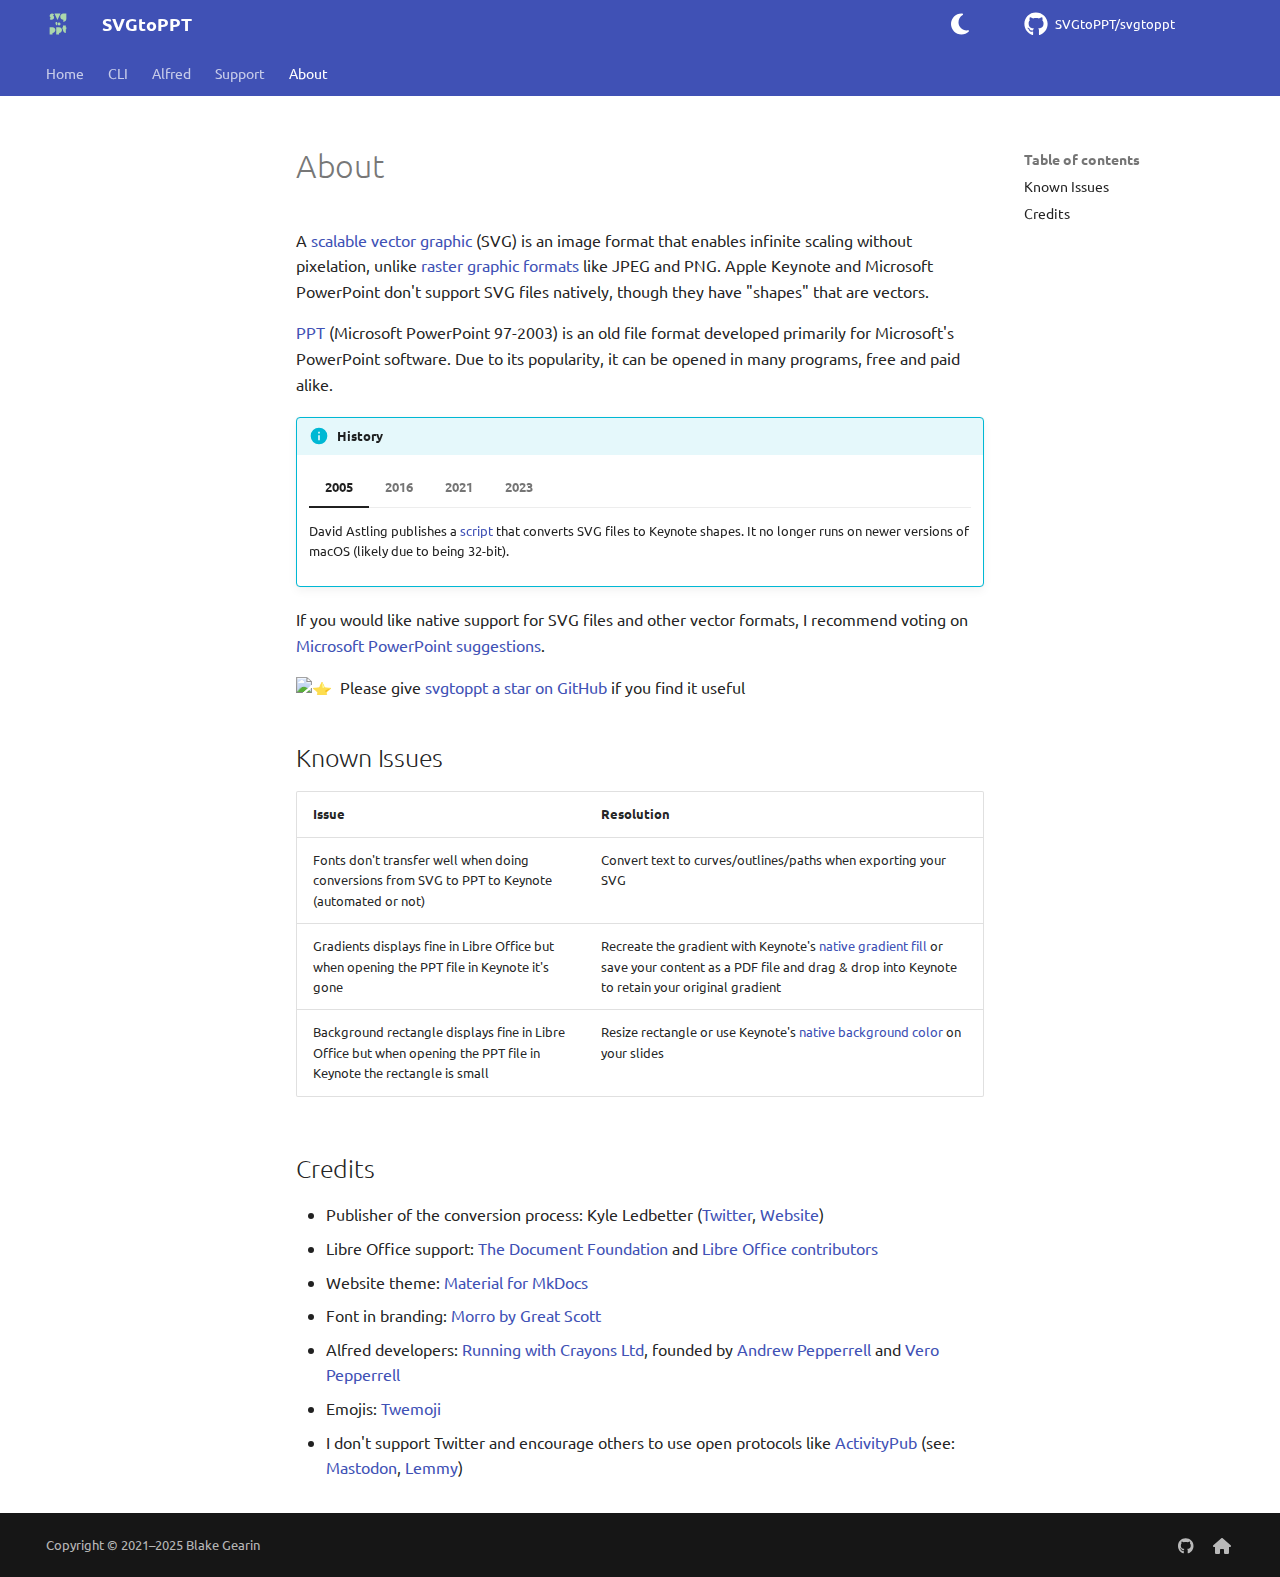
==== commit 78fc6e5a: "Deployed 1171182 with MkDocs version: 1.6.1" ====
--- a/about/index.html
+++ b/about/index.html
@@ -719,7 +719,12 @@
 <li>Website theme: <a href="https://squidfunk.github.io/mkdocs-material/" target="_blank">Material for MkDocs</a></li>
 <li>Font in branding: <a href="https://www.greatscott.se/fonts/morro" target="_blank">Morro by Great Scott</a></li>
 <li>Alfred developers: <a href="http://runningwithcrayons.net/" target="_blank">Running with Crayons Ltd</a>, founded by <a href="https://twitter.com/preppeller" target="_blank">Andrew Pepperrell</a> and <a href="https://twitter.com/vero" target="_blank">Vero Pepperrell</a></li>
-<li>Emojis: <a href="https://twemoji.twitter.com/">Twemoji</a></li>
+<li>
+<p>Emojis: <a href="https://github.com/jdecked/twemoji#readme">Twemoji</a></p>
+</li>
+<li>
+<p>I don't support Twitter and encourage others to use open protocols like <a href="https://activitypub.rocks/">ActivityPub</a> (see: <a href="https://joinmastodon.org/">Mastodon</a>, <a href="https://join-lemmy.org/">Lemmy</a>)</p>
+</li>
 </ul>
 
 
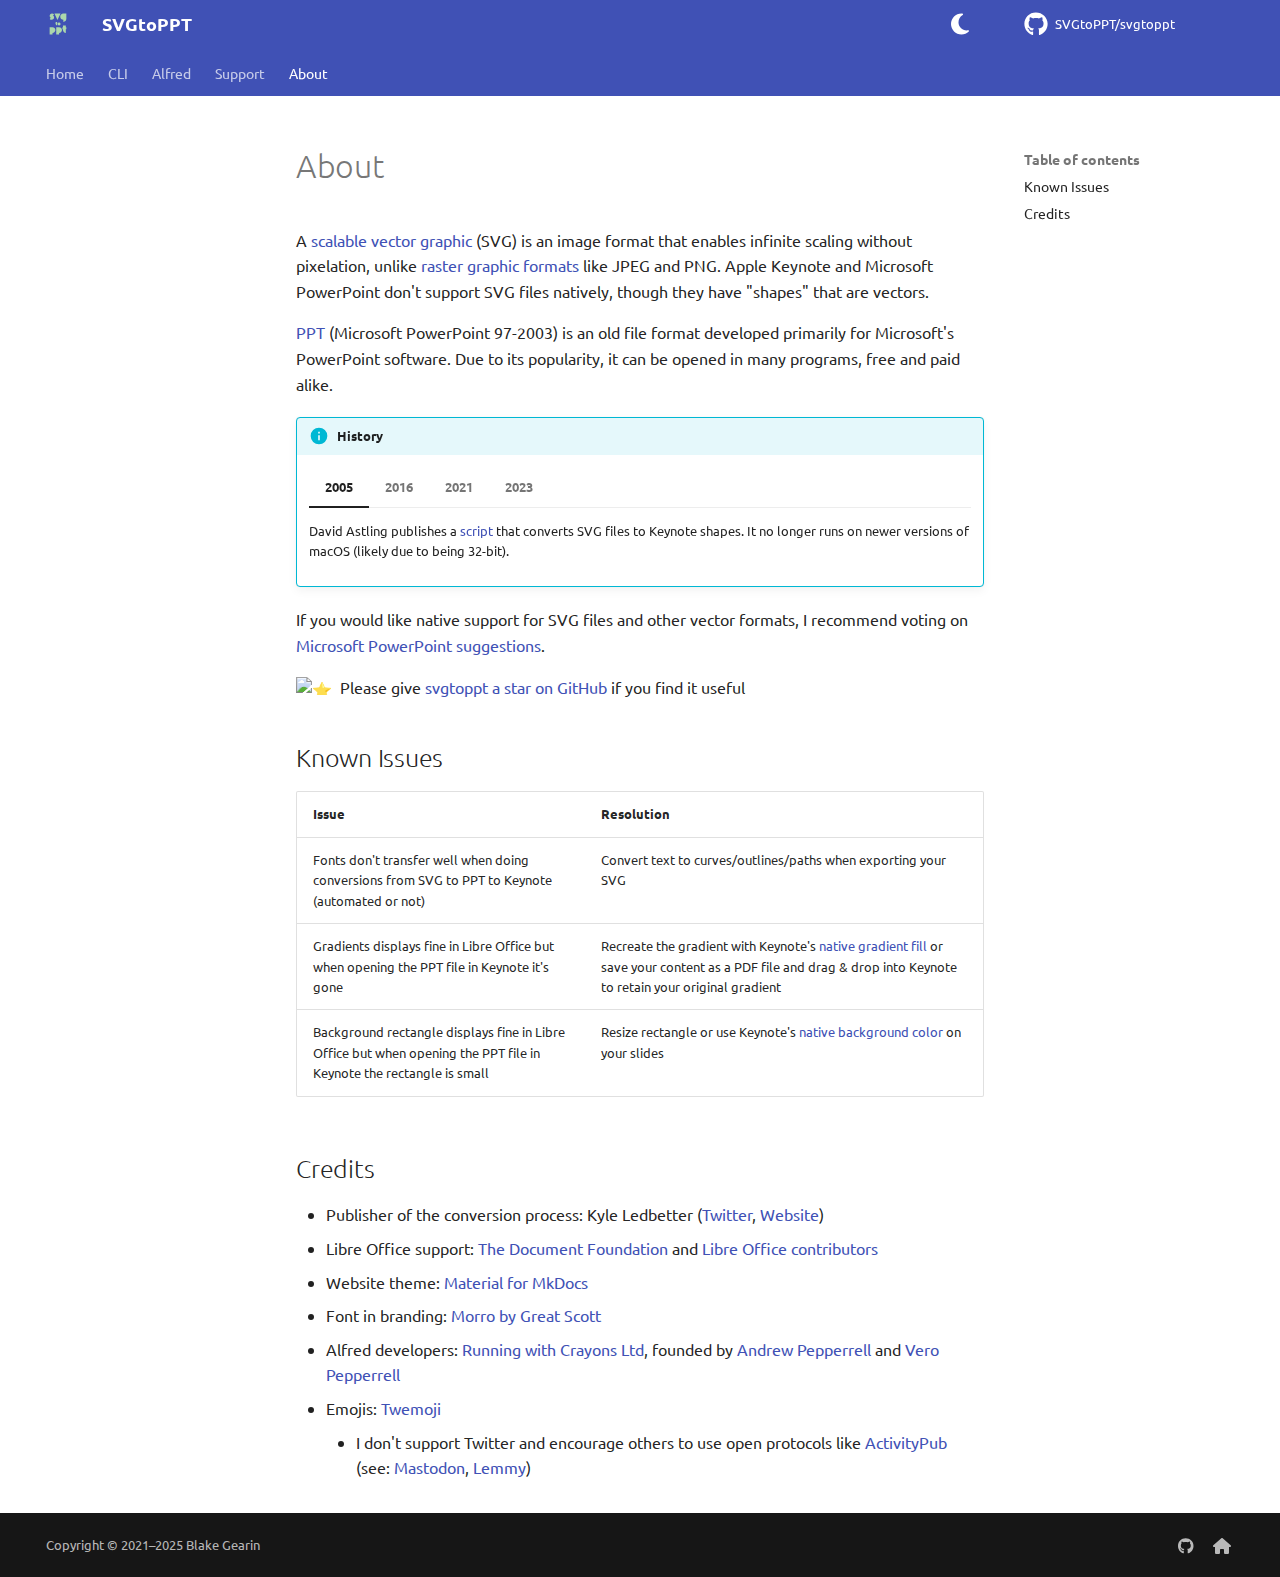
==== commit fec10073: "Deployed 1171182 with MkDocs version: 1.6.1" ====
--- a/about/index.html
+++ b/about/index.html
@@ -721,9 +721,9 @@
 <li>Alfred developers: <a href="http://runningwithcrayons.net/" target="_blank">Running with Crayons Ltd</a>, founded by <a href="https://twitter.com/preppeller" target="_blank">Andrew Pepperrell</a> and <a href="https://twitter.com/vero" target="_blank">Vero Pepperrell</a></li>
 <li>
 <p>Emojis: <a href="https://github.com/jdecked/twemoji#readme">Twemoji</a></p>
-</li>
-<li>
-<p>I don't support Twitter and encourage others to use open protocols like <a href="https://activitypub.rocks/">ActivityPub</a> (see: <a href="https://joinmastodon.org/">Mastodon</a>, <a href="https://join-lemmy.org/">Lemmy</a>)</p>
+<ul>
+<li>I don't support Twitter and encourage others to use open protocols like <a href="https://activitypub.rocks/">ActivityPub</a> (see: <a href="https://joinmastodon.org/">Mastodon</a>, <a href="https://join-lemmy.org/">Lemmy</a>)</li>
+</ul>
 </li>
 </ul>
 
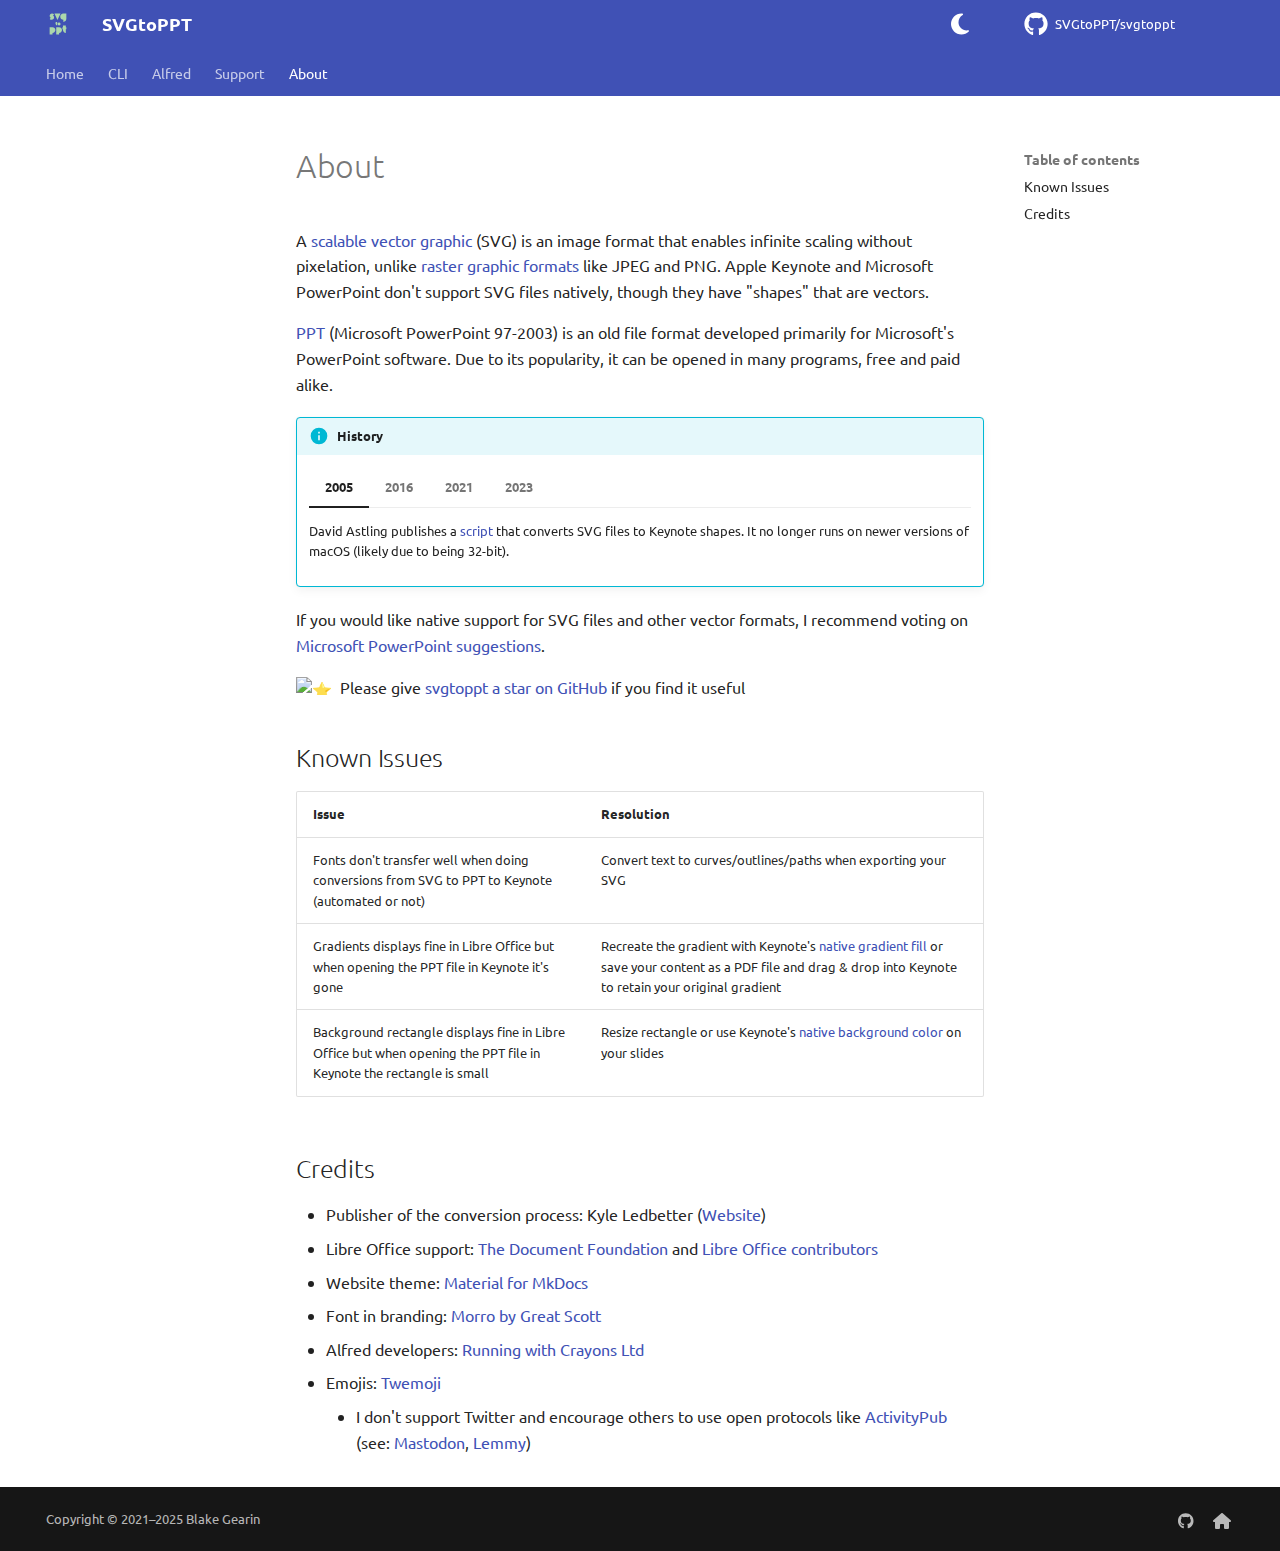
==== commit 77547f41: "Deployed 190201a with MkDocs version: 1.6.1" ====
--- a/about/index.html
+++ b/about/index.html
@@ -682,7 +682,7 @@
 <p>I found myself needing to transfer lots of SVG files into Keynote. To make it easier I made a crude <a href="https://www.alfredapp.com/workflows/">Alfred workflow</a> to automate it. Then I was able to generalize it into a <a href="https://www.gnu.org/software/bash/" target="_blank">Bash</a> script with a dynamic <a href="https://help.libreoffice.org/latest/en-US/text/shared/01/06130000.html" target="_blank">Libre Office macro</a>.</p>
 </div>
 <div class="tabbed-block">
-<p>Apple releases Keynote 13.1 which includes native support for SVG files.</p>
+<p>Apple releases <a href="https://support.apple.com/guide/keynote/whats-new-tan700f60676/mac" target="_blank">Keynote 13.1</a> which includes native support for SVG files.</p>
 </div>
 </div>
 </div>
@@ -714,15 +714,15 @@
 </table>
 <h2 id="credits">Credits<a class="headerlink" href="#credits" title="Permanent link">&para;</a></h2>
 <ul>
-<li>Publisher of the conversion process: Kyle Ledbetter (<a href="https://twitter.com/kyleledbetter" target="_blank">Twitter</a>, <a href="https://kyleledbetter.com/" target="_blank">Website</a>)</li>
+<li>Publisher of the conversion process: Kyle Ledbetter (<a href="https://kyleledbetter.com/" target="_blank">Website</a>)</li>
 <li>Libre Office support: <a href="https://www.documentfoundation.org/" target="_blank">The Document Foundation</a> and <a href="https://www.libreoffice.org/community/community-map/" target="_blank">Libre Office contributors</a></li>
 <li>Website theme: <a href="https://squidfunk.github.io/mkdocs-material/" target="_blank">Material for MkDocs</a></li>
 <li>Font in branding: <a href="https://www.greatscott.se/fonts/morro" target="_blank">Morro by Great Scott</a></li>
-<li>Alfred developers: <a href="http://runningwithcrayons.net/" target="_blank">Running with Crayons Ltd</a>, founded by <a href="https://twitter.com/preppeller" target="_blank">Andrew Pepperrell</a> and <a href="https://twitter.com/vero" target="_blank">Vero Pepperrell</a></li>
+<li>Alfred developers: <a href="http://runningwithcrayons.net/" target="_blank">Running with Crayons Ltd</a></li>
 <li>
-<p>Emojis: <a href="https://github.com/jdecked/twemoji#readme">Twemoji</a></p>
+<p>Emojis: <a href="https://github.com/jdecked/twemoji#readme" target="_blank">Twemoji</a></p>
 <ul>
-<li>I don't support Twitter and encourage others to use open protocols like <a href="https://activitypub.rocks/">ActivityPub</a> (see: <a href="https://joinmastodon.org/">Mastodon</a>, <a href="https://join-lemmy.org/">Lemmy</a>)</li>
+<li>I don't support Twitter and encourage others to use open protocols like <a href="https://activitypub.rocks/">ActivityPub</a> (see: <a href="https://joinmastodon.org/" target="_blank">Mastodon</a>, <a href="https://join-lemmy.org/" target="_blank">Lemmy</a>)</li>
 </ul>
 </li>
 </ul>
